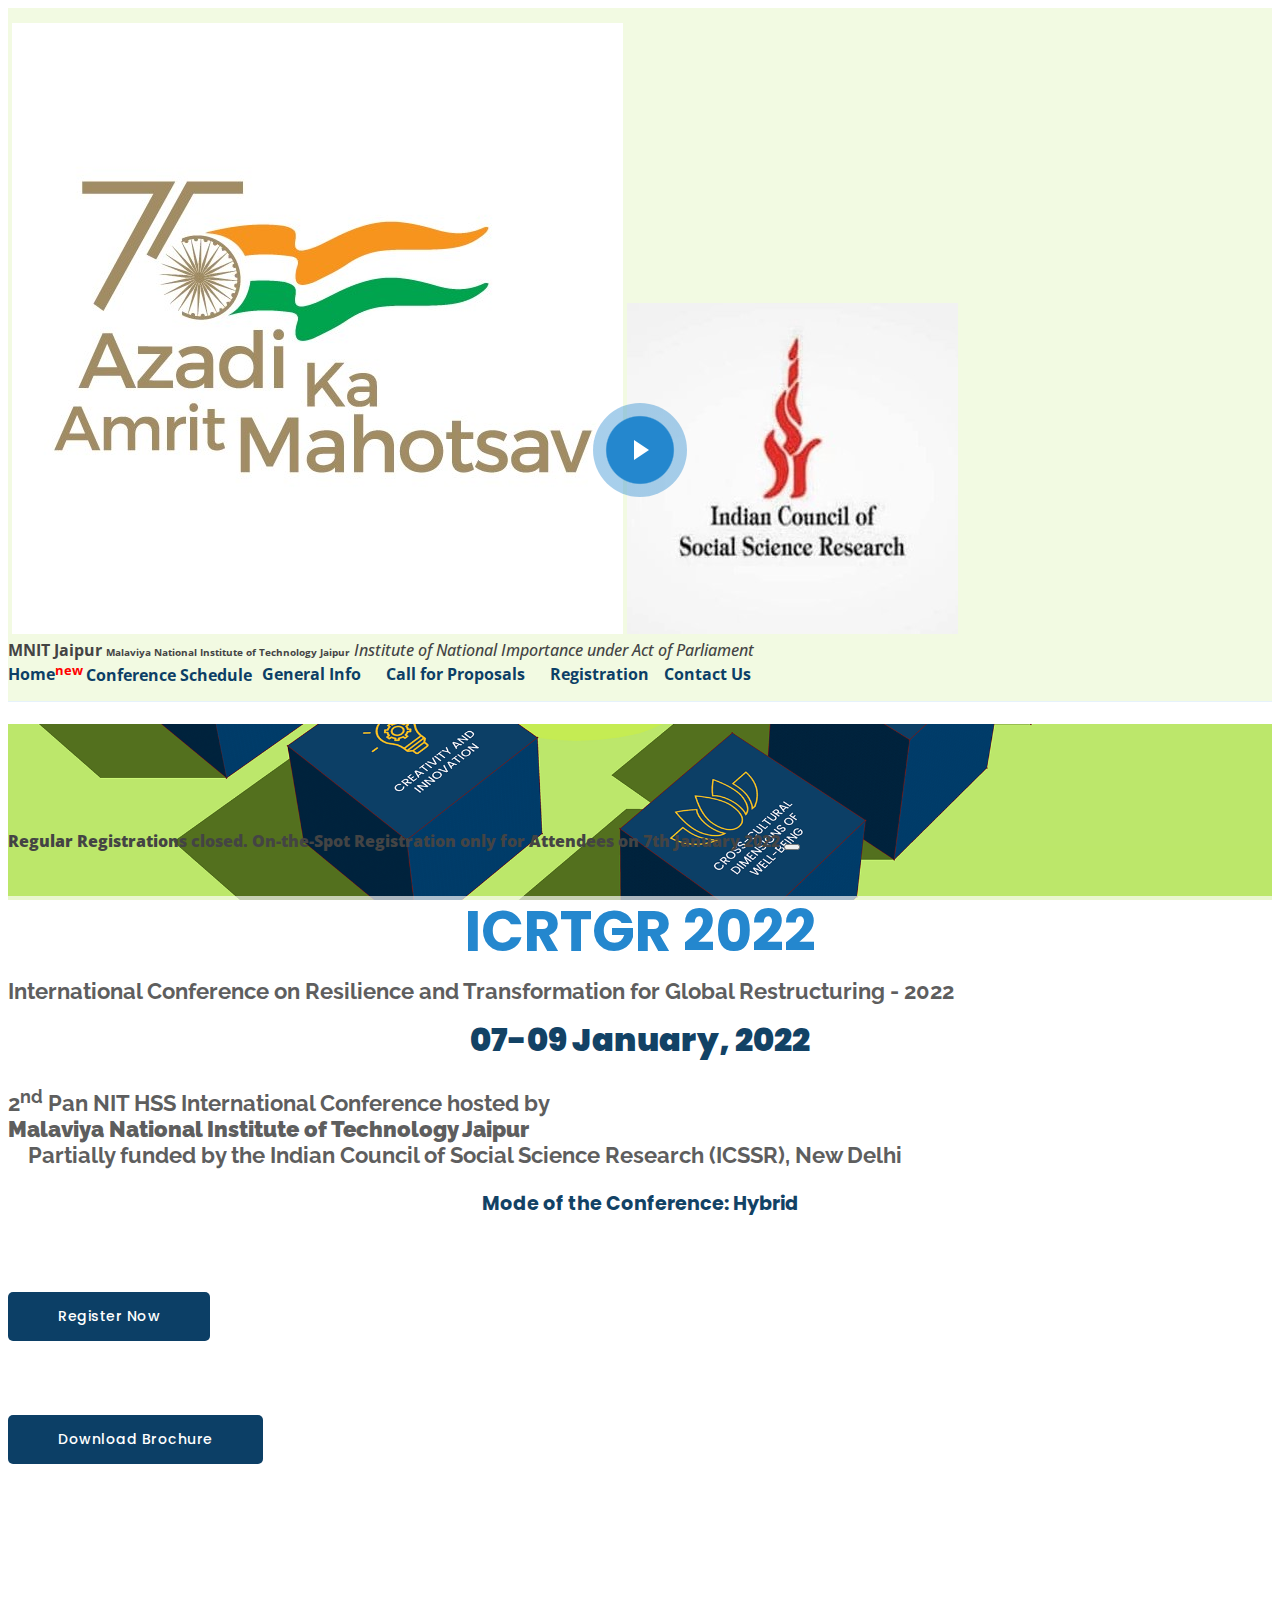
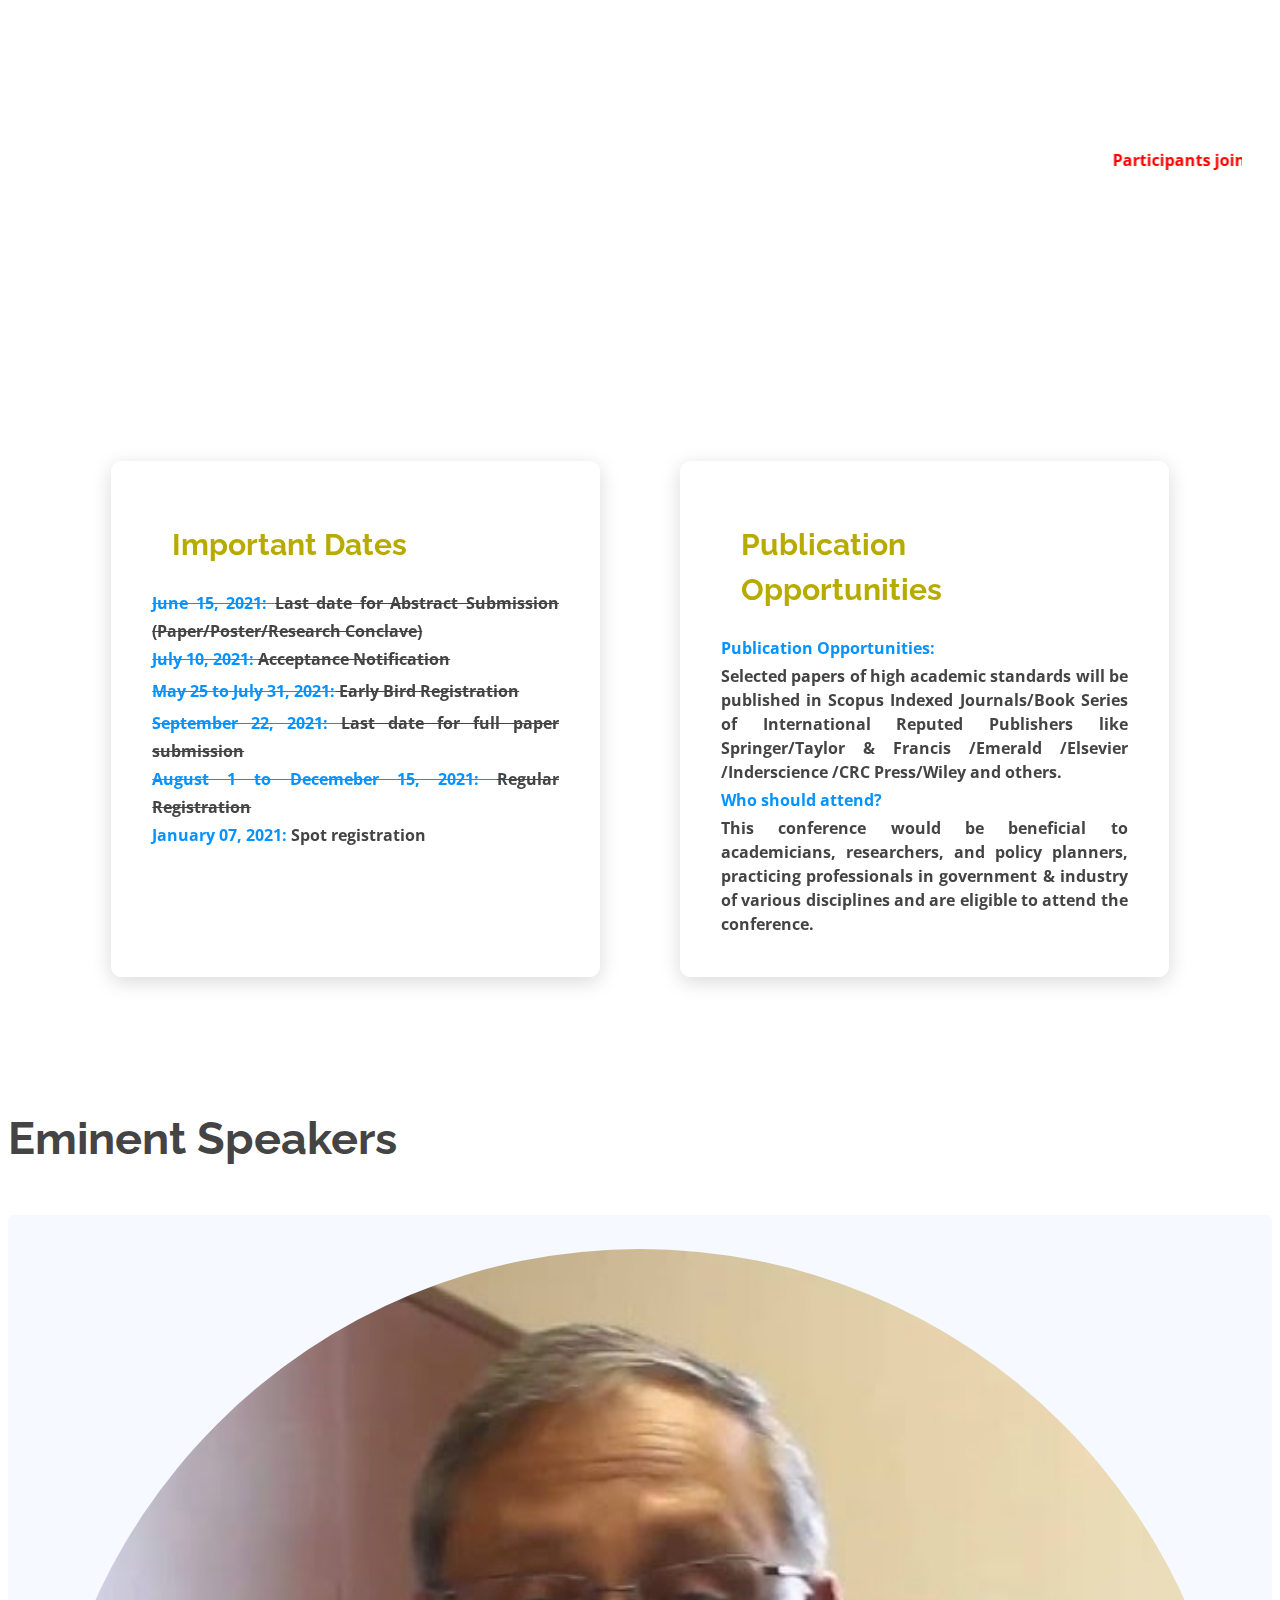
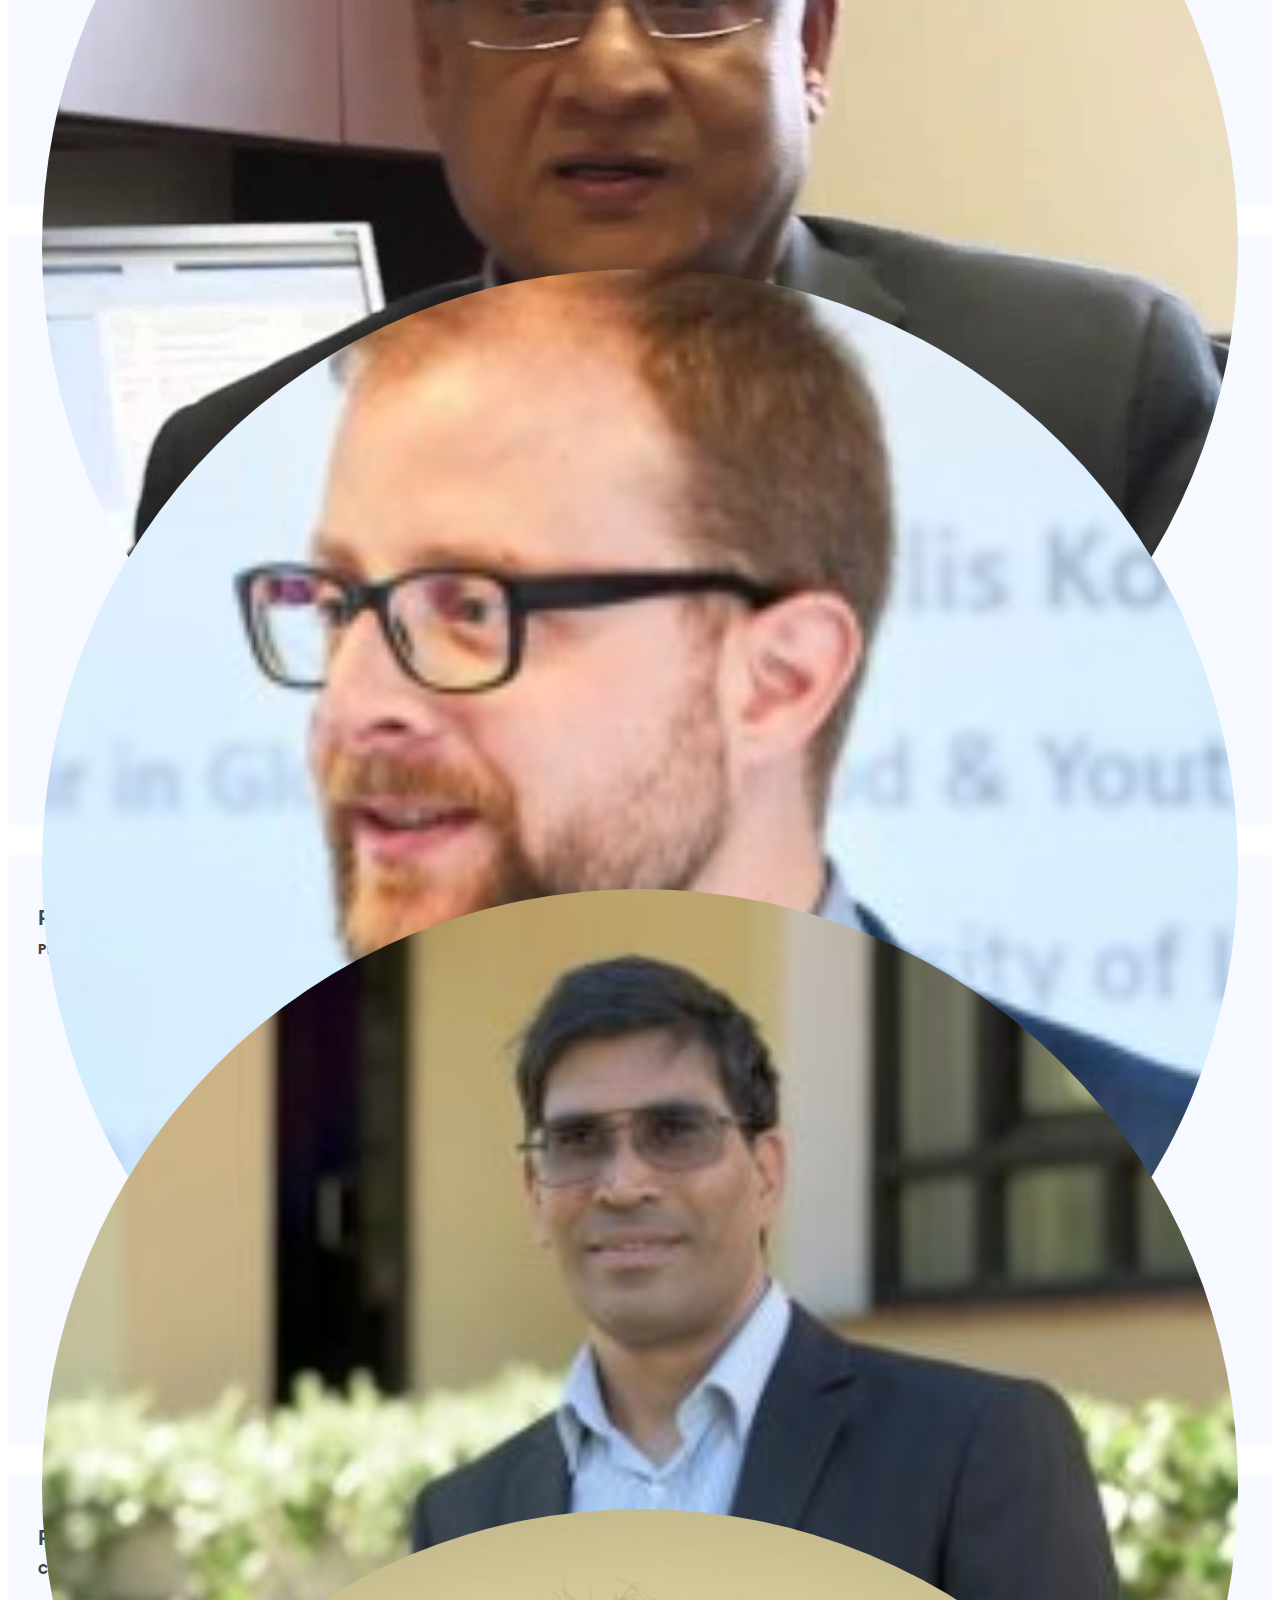
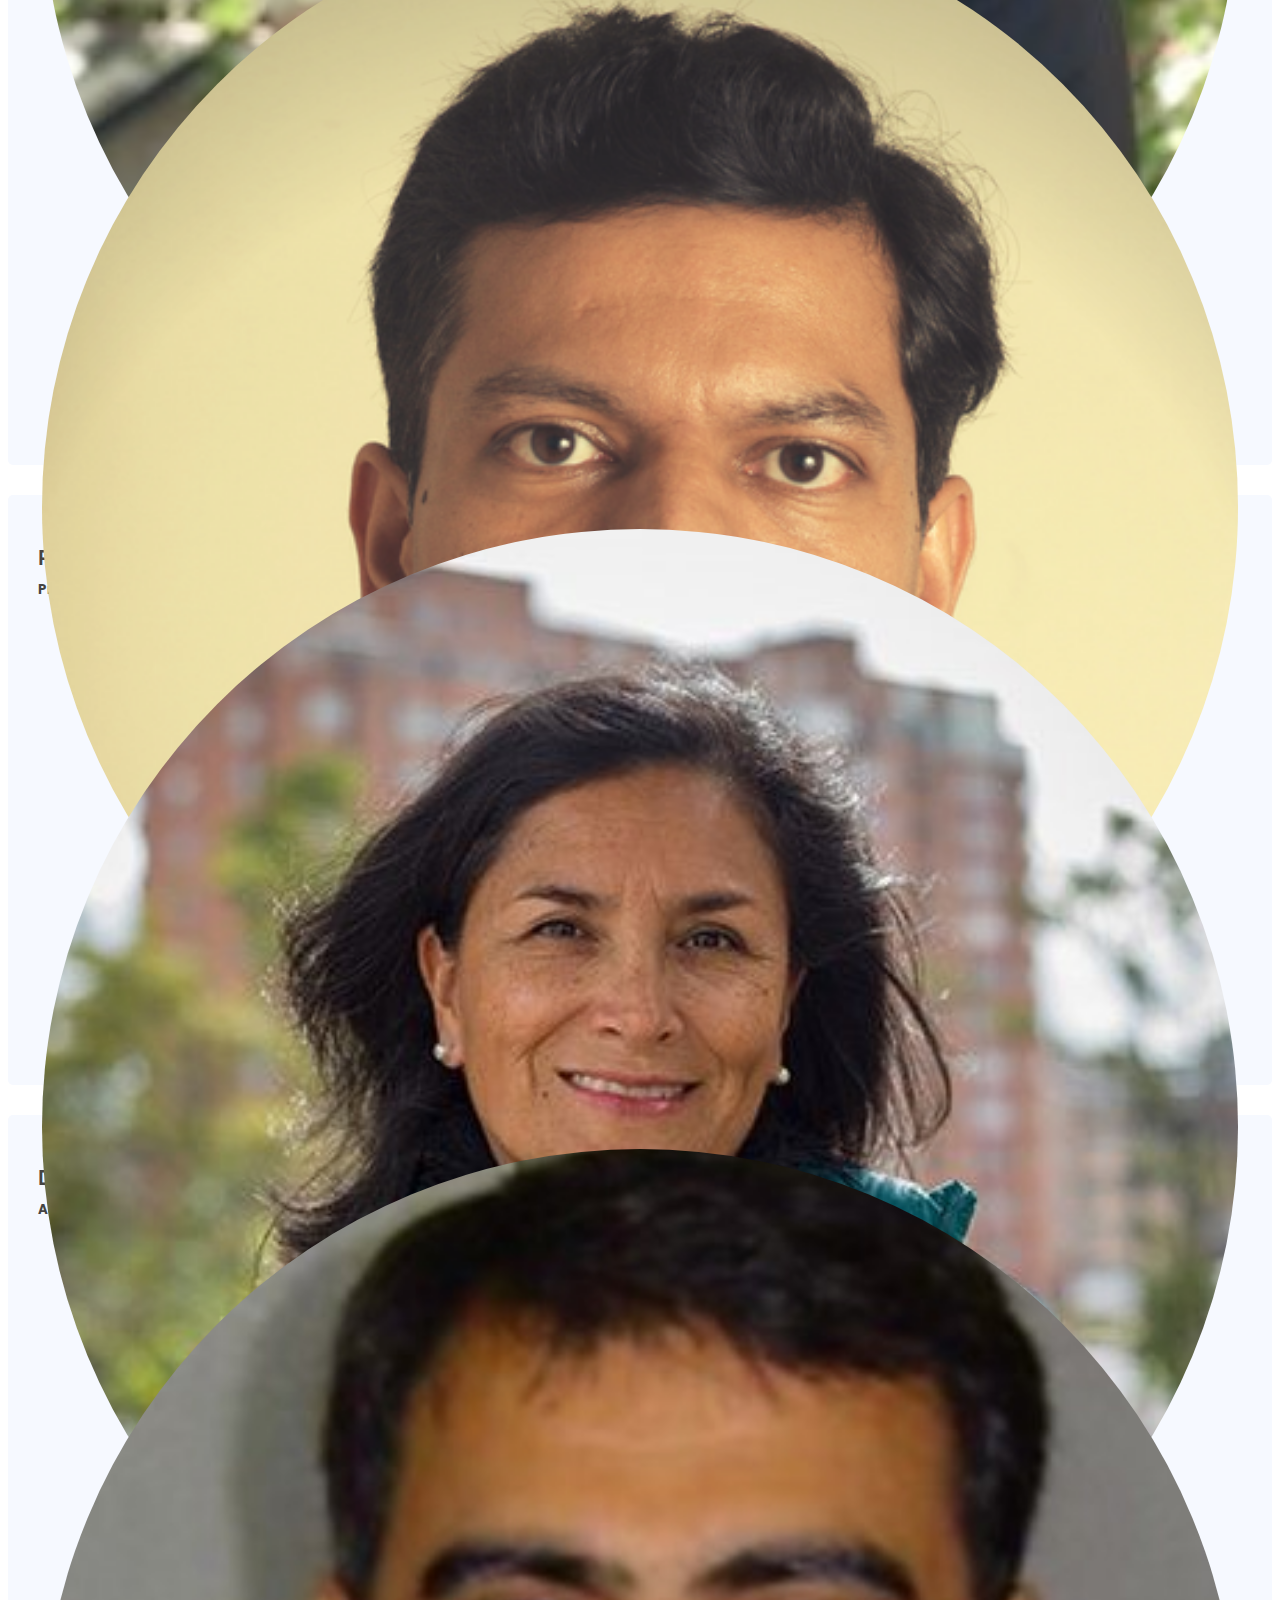
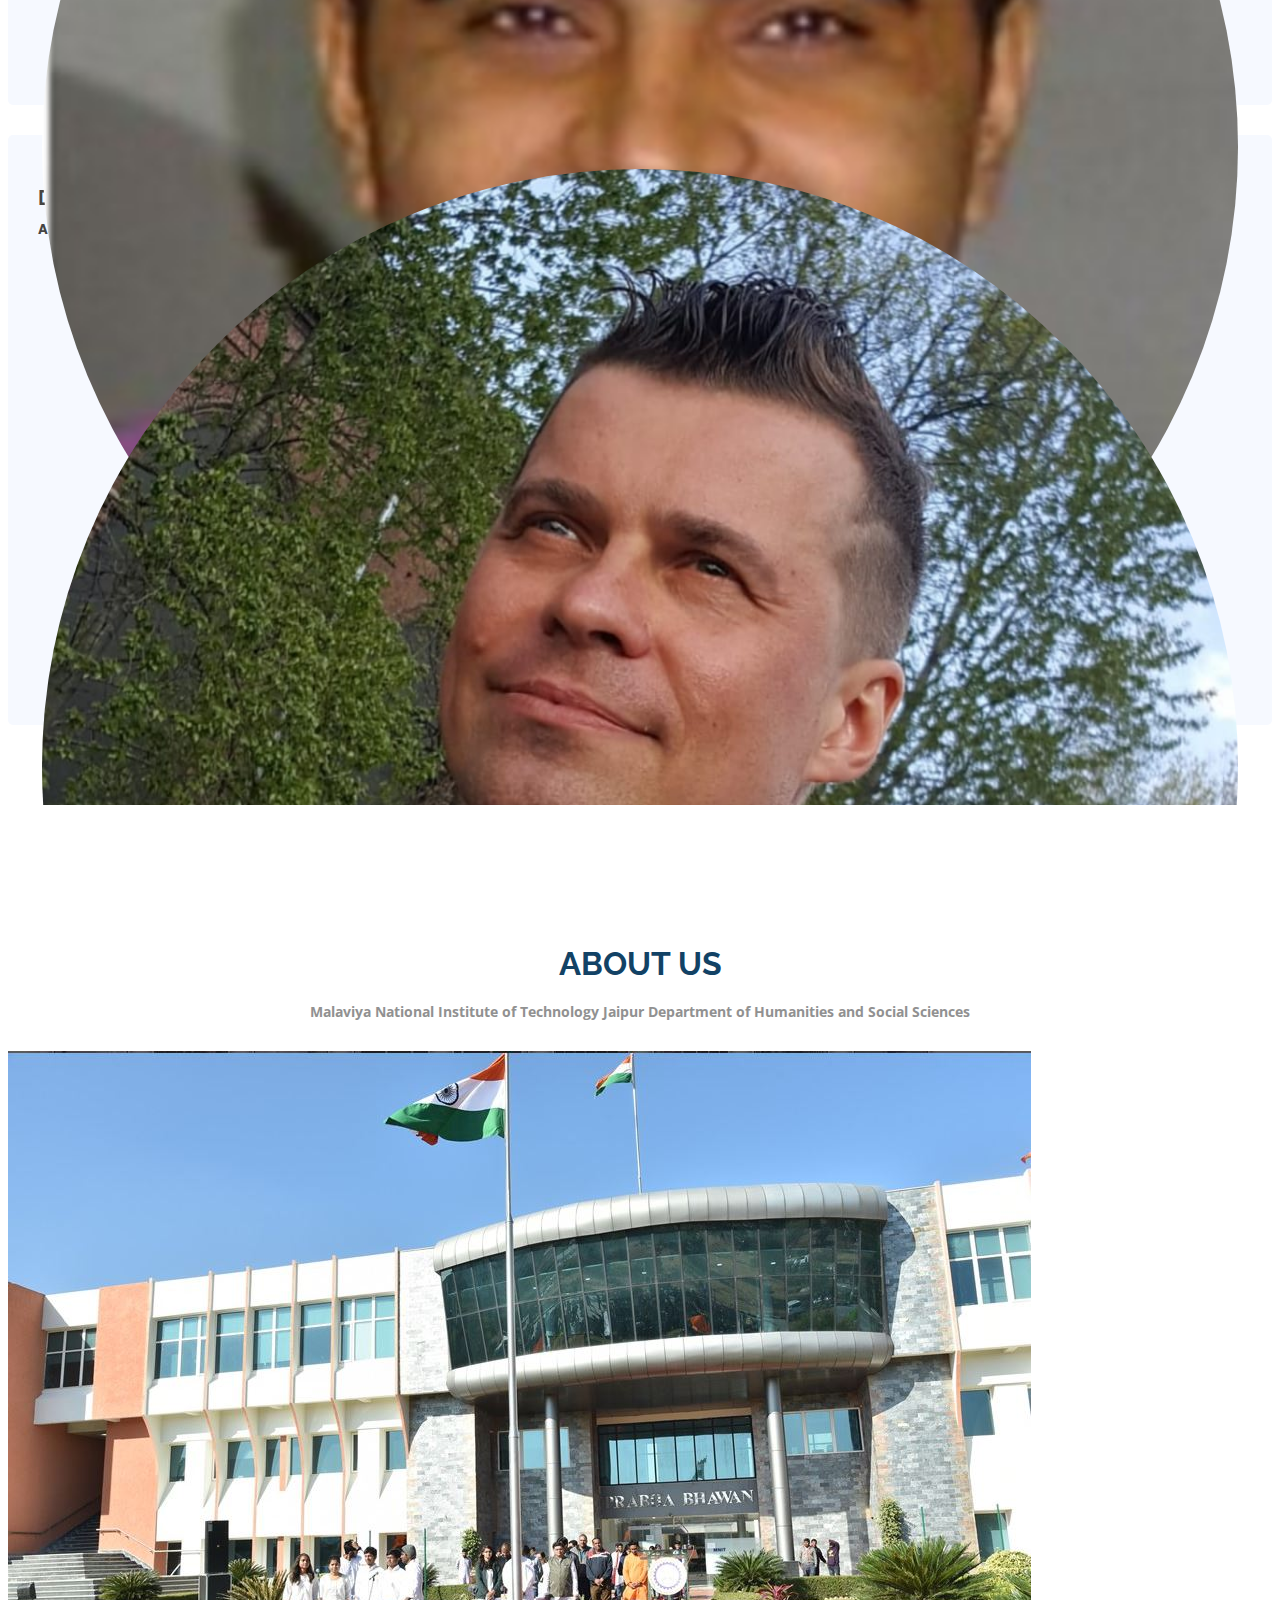
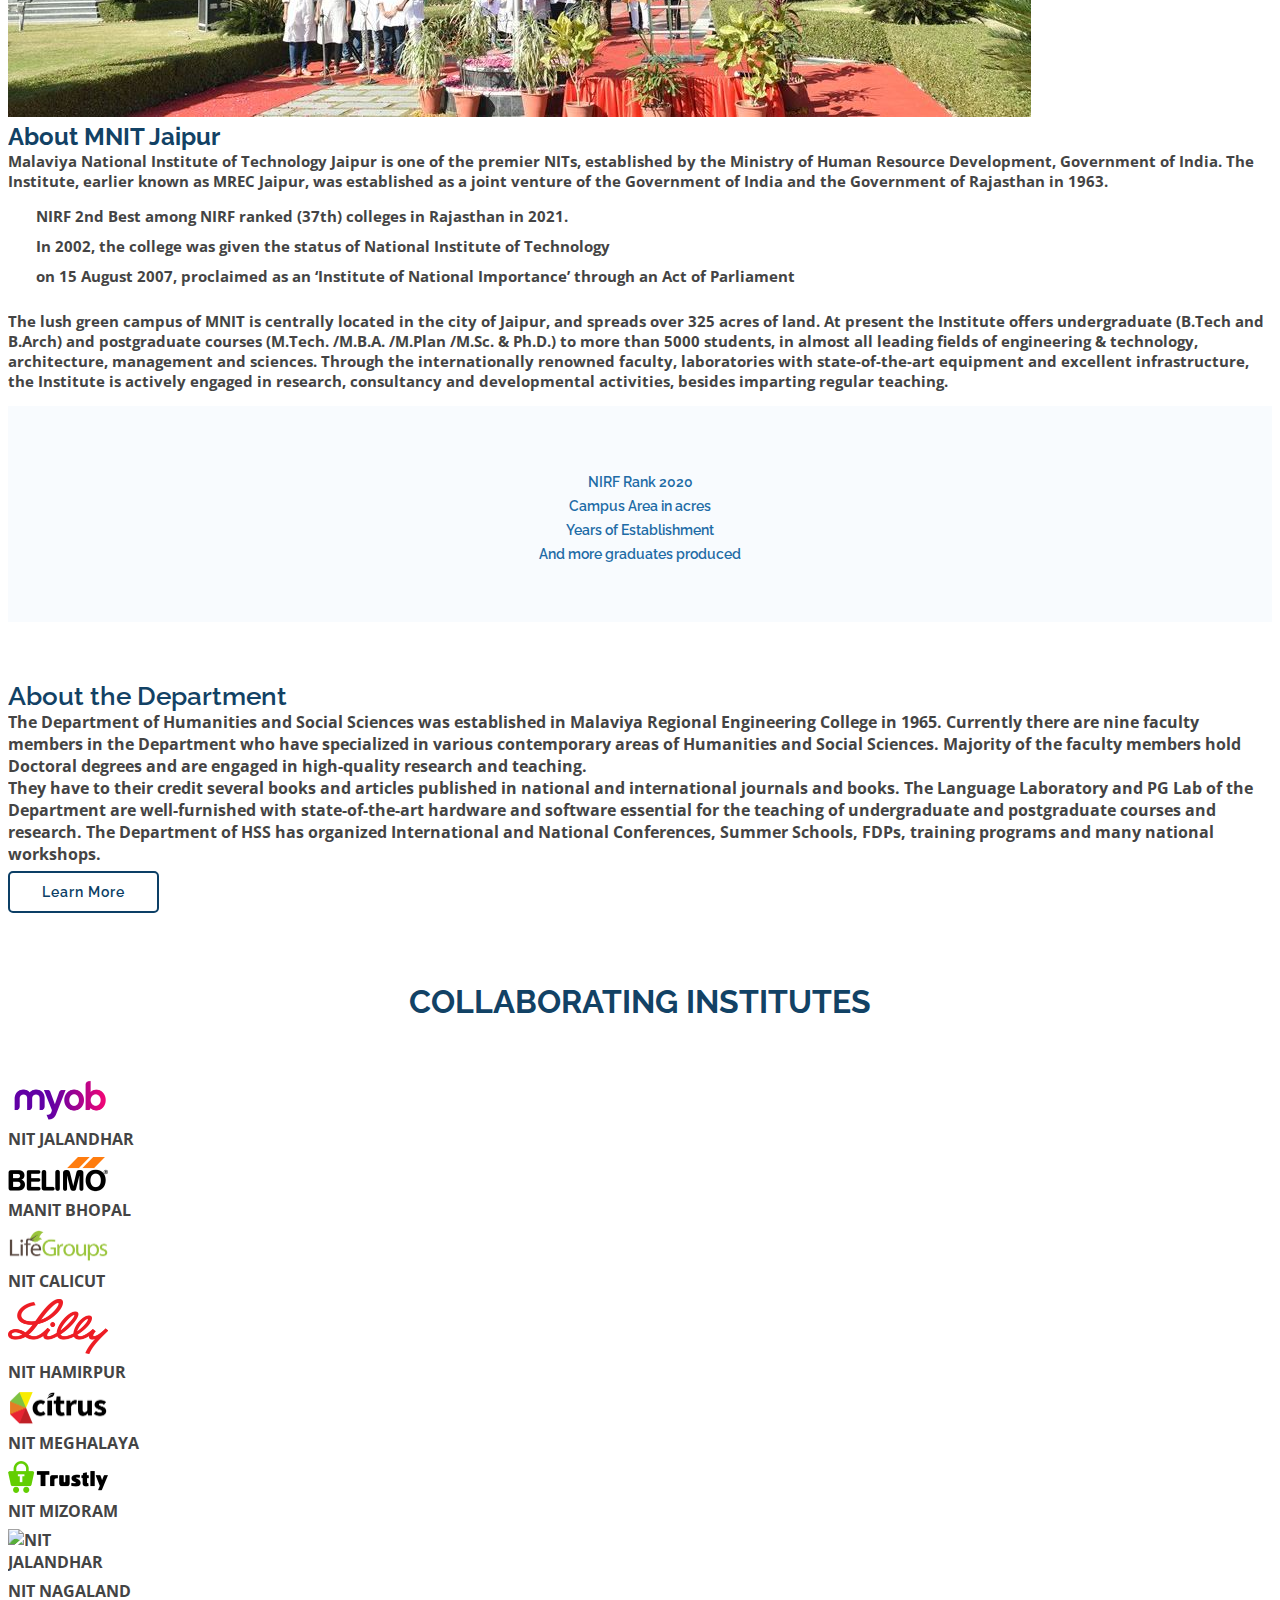
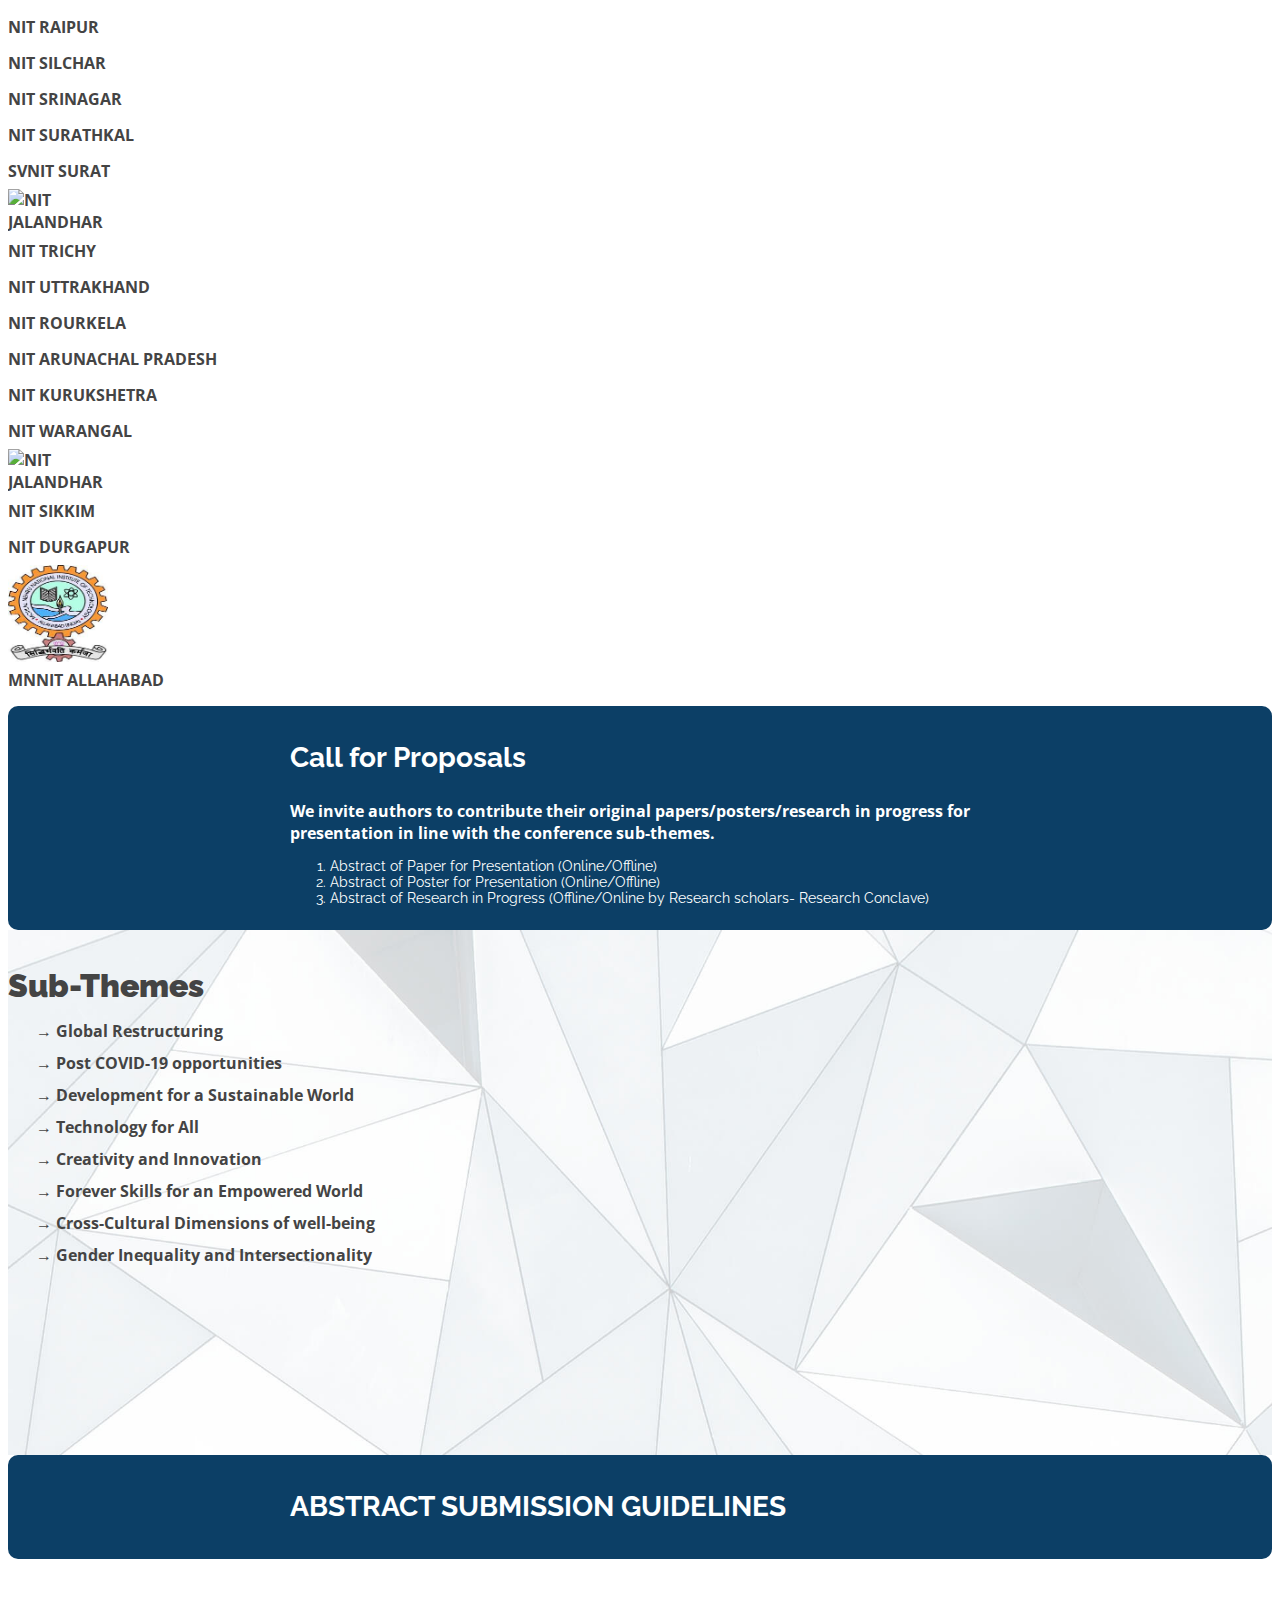
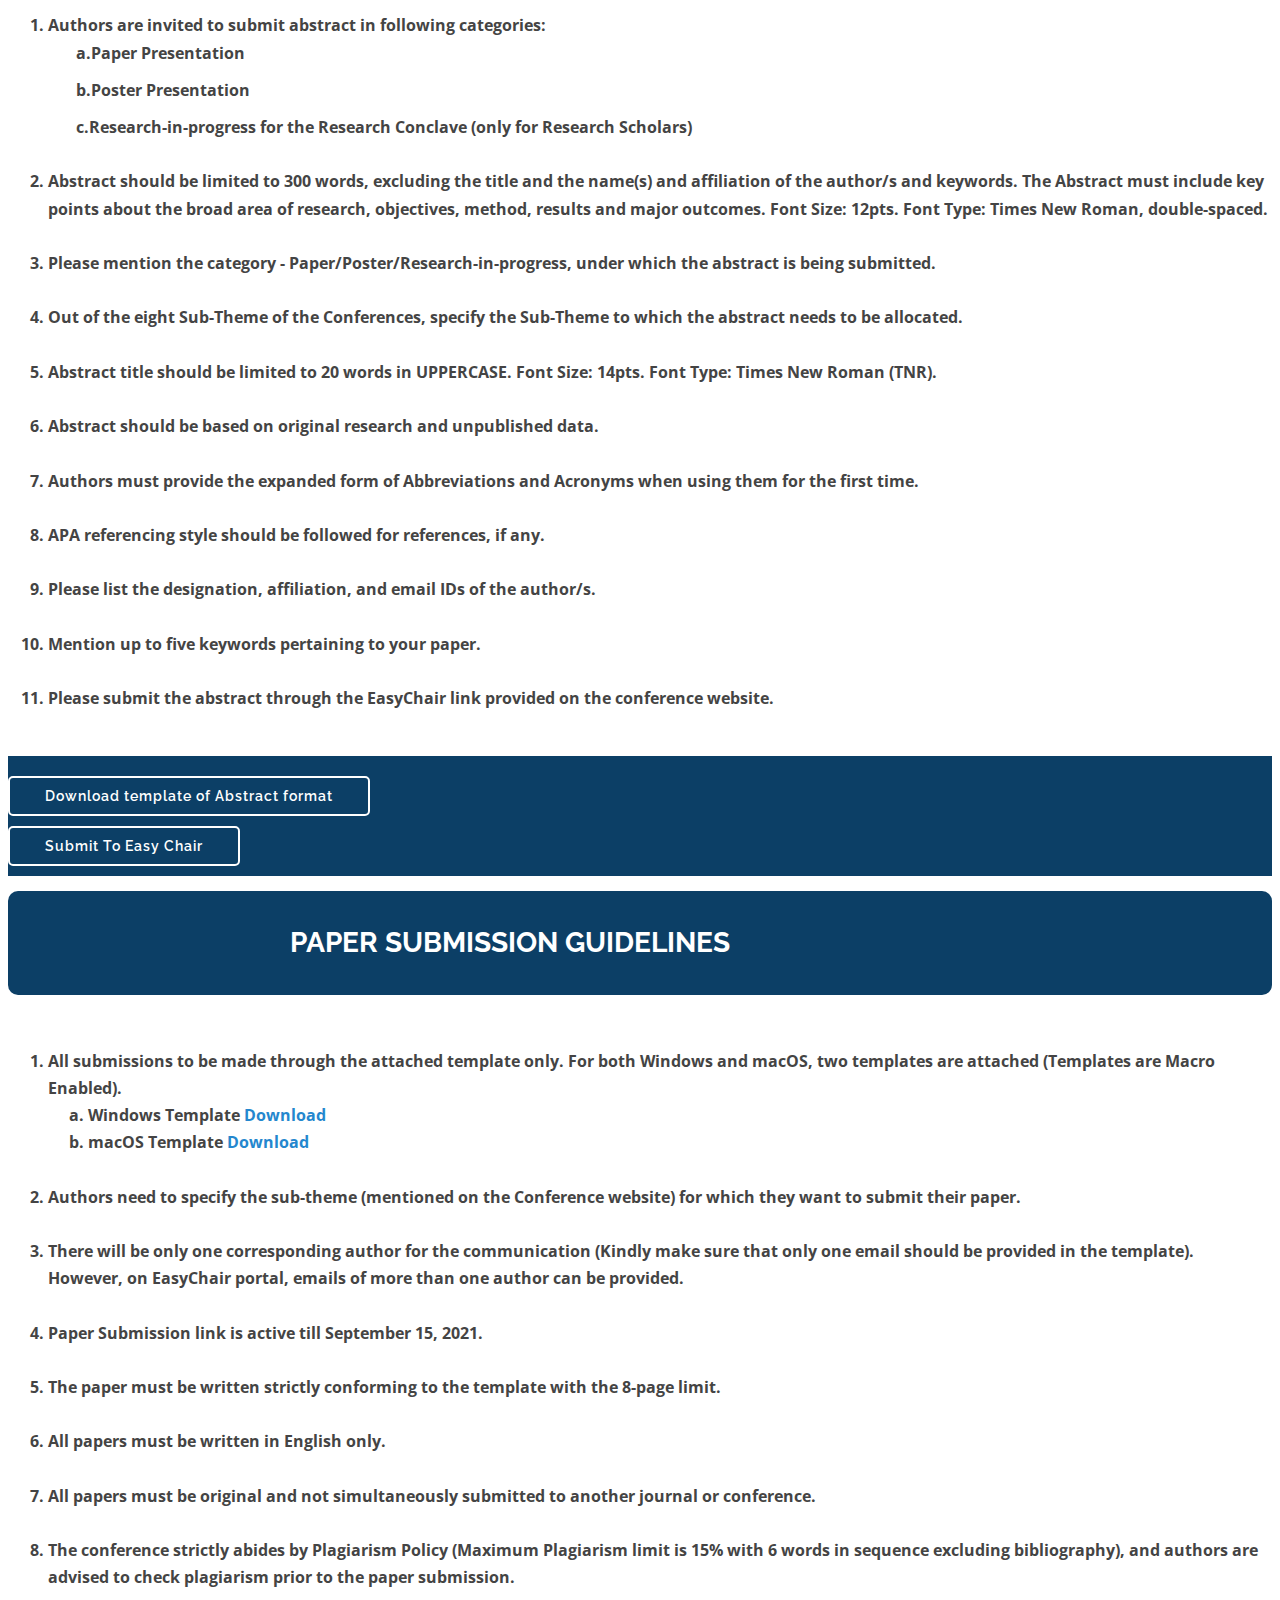
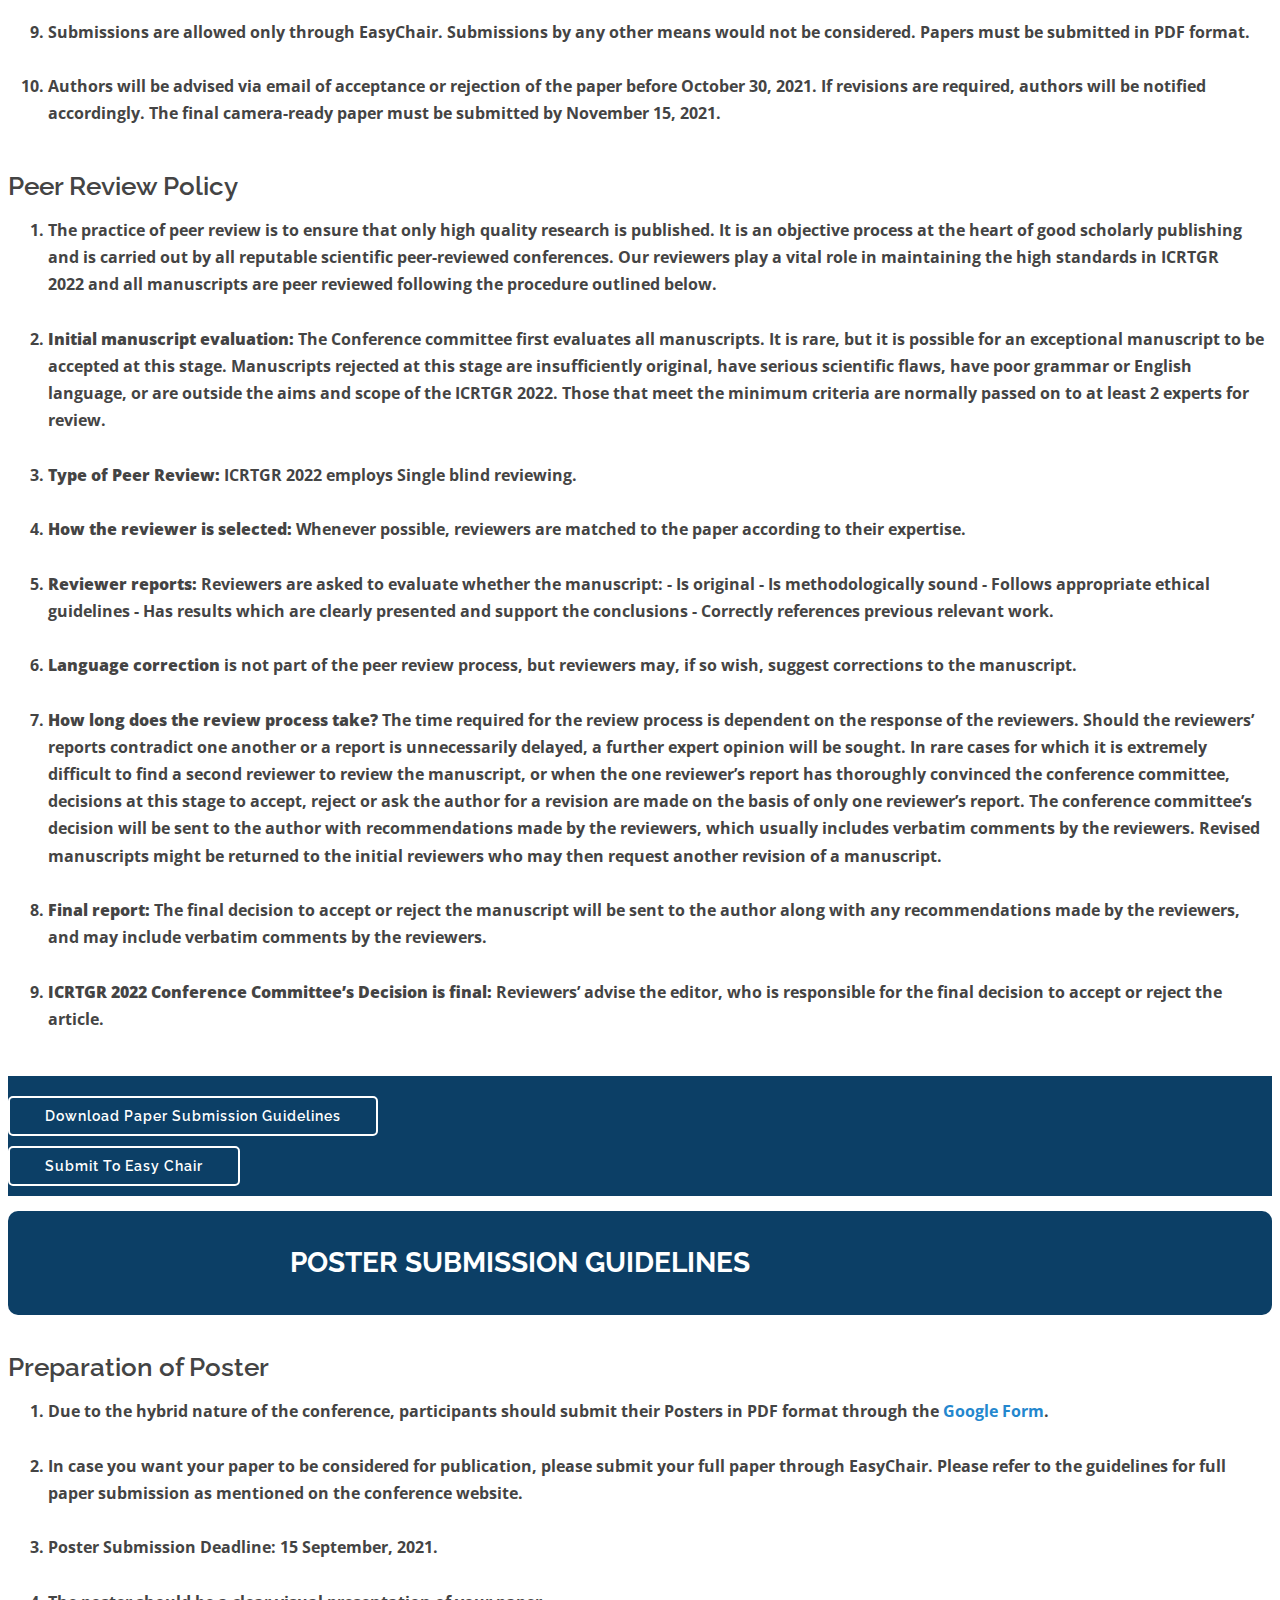
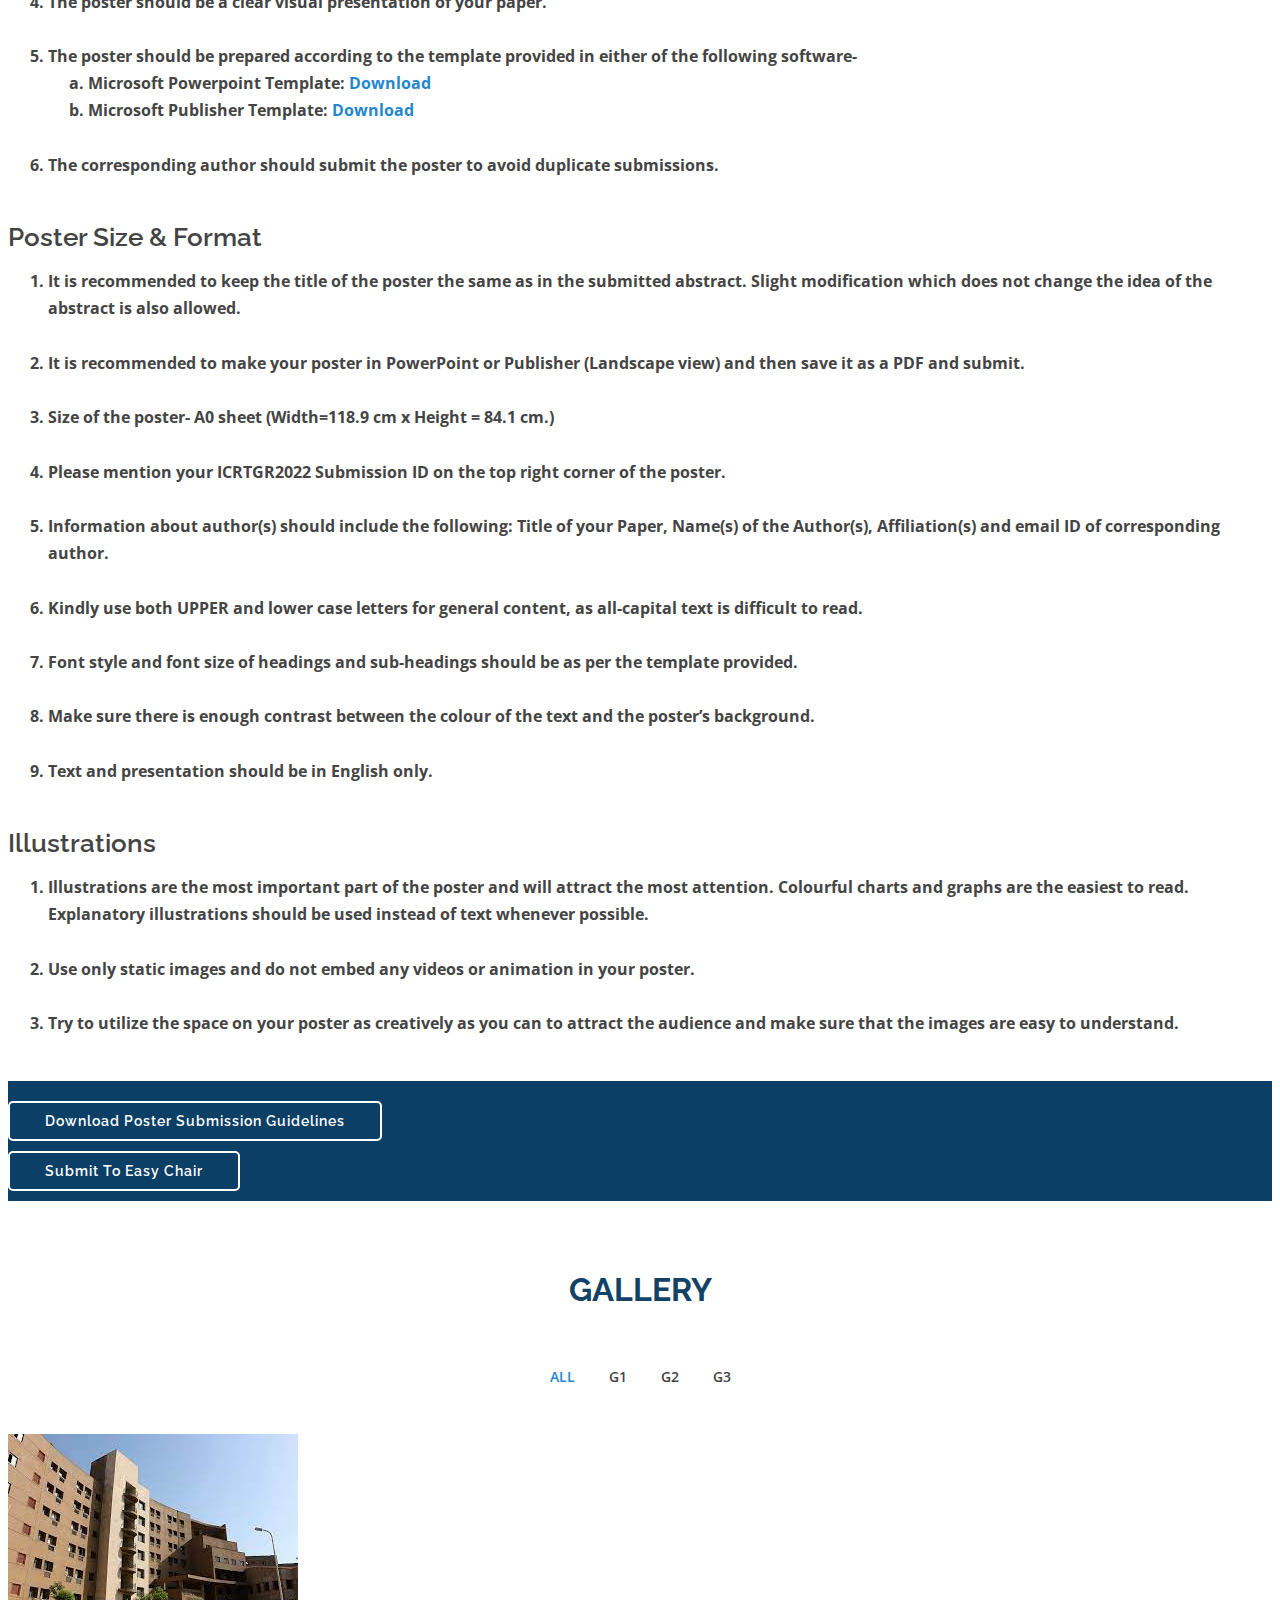
==== index.html @ 16bc503b "Update index.html" ====
<!DOCTYPE html>
<html lang="en">

<head>
  <meta charset="utf-8">
  <meta content="width=device-width, initial-scale=1.0" name="viewport">

  <title>Icrtgr 2022</title>

  <meta content="" name="description">
  <meta content="" name="keywords">

  <!-- Favicons -->
  <link href="assets/img/favicon.png" rel="icon">
  <link href="assets/img/apple-touch-icon.png" rel="apple-touch-icon">

  <!-- Google Fonts -->
  <link
    href="https://fonts.googleapis.com/css?family=Open+Sans:300,300i,400,400i,600,600i,700,700i|Raleway:300,300i,400,400i,500,500i,600,600i,700,700i|Poppins:300,300i,400,400i,500,500i,600,600i,700,700i"
    rel="stylesheet">

  <!-- Vendor CSS Files -->
  <link href="assets/vendor/aos/aos.css" rel="stylesheet">
  <link href="assets/vendor/bootstrap/css/bootstrap.min.css" rel="stylesheet">
  <link href="assets/vendor/bootstrap-icons/bootstrap-icons.css" rel="stylesheet">
  <link href="assets/vendor/boxicons/css/boxicons.min.css" rel="stylesheet">
  <link href="assets/vendor/glightbox/css/glightbox.min.css" rel="stylesheet">
  <link href="assets/vendor/remixicon/remixicon.css" rel="stylesheet">
  <link href="assets/vendor/swiper/swiper-bundle.min.css" rel="stylesheet">

  <!-- Template Main CSS File -->
  <link href="assets/css/style.css" rel="stylesheet">
  <script src="https://kit.fontawesome.com/e7ec358a61.js" crossorigin="anonymous"></script>
  <link rel="stylesheet" href="assets/css/font-awesome-animation.min.css">


</head>

<body>

  <!-- ======= Header ======= -->

  <header id="header" id="mainNavbar" class="fixed-top">
    <div class="text-center">
      <!-- <p class="lead p-0 mx-3 my-auto d-inline-block"><b>Malaviya National Institute of Technology
          Jaipur</b><i>-Institute of National Importance under Act of Parliament</i> <span
          class="d-none d-md-block d-inline-block">
        </span>
      </p> -->
    </div>
    <div class="container-fluid d-flex align-items-center justify-content-between">

      <div class="d-flex flex-row justify-content-evenly align-items-center mnit-nav">

        <a href="index.html" class="logo p1"><img src="assets/img/mnit_logo.png" alt="" class="img-fluid"
            height="90px"></a>
        <img class="topphotologo" src="assets/img/aazadi.jpg" class="testimonial-img" class="main_logo" alt="">
        <img class="topphotologo" src="assets/img/icssr.jpg" class="testimonial-img" class="main_logo" alt="">

        <p class="lead p-0 mx-1 my-auto d-inline-block">
          <span class="d-none d-lg-block d-xl-none"><b>MNIT Jaipur</b></span>
          <span class="d-lg-none d-xl-block" style="font-size: 10px;"><b>Malaviya National Institute of Technology
              Jaipur</b></span>
          <span class="d-none d-md-block d-lg-none d-xl-block d-inline-block"><i>Institute of National Importance under
              Act of Parliament</i>
          </span>
        </p>

      </div>


      <nav id="navbar" class="navbar">
        <ul>
          <li><a class="nav-link scrollto d-lg-none d-xl-block" href="#hero"><b>Home</b></a></li>
          <li><a class="nav-link scrollto d-lg-none d-xl-block" href="assets/ICRTGR 2022_Conference Schedule.pdf"
              download="ICRTGR 2022_Conference Schedule.pdf" class="btn-get-started scrollto"><b>
                <blink> <sup style="color: red;"> new </sup> </blink> Conference Schedule
              </b> </a></li>


          <li class="dropdown p-0" style="margin: 0px 10px;"><a href="#"><span><b>General Info</b></span> <i
                class="bi bi-chevron-down"></i></a>
            <ul>
              <li><a class="nav-link scrollto" href="about.html#about-conf">About ICRTGR 2022</a></li>
              <li><a class="nav-link scrollto" href="#about-video">About the Institution</a></li>
              <li><a class="nav-link scrollto" href="#collaborating">Collaborating Institutes</a></li>
              <li><a class="nav-link scrollto" href="#eminent_speakers">Eminent Speakers</a></li>
              <li><a class="nav-link scrollto" href="#important_dates">Important Dates</a></li>
              <li><a class="nav-link scrollto" href="#important_dates">Publication Opportunity</a></li>

              <!-- <li><a class="nav-link scrollto" href="#">Publication Opportunity</a></li> -->
              <li><a class="nav-link scrollto" href="#team">Organizing Committee</a></li>
              <!-- <li><a class="nav-link scrollto" href="#team">Scientific Committees</a></li> -->
              <!-- <li><a class="nav-link scrollto" href="#">Code of Conduct</a></li> -->
            </ul>
          </li>


          <li class="dropdown p-0" style="padding: 0; margin: 0px 10px;"><a href="#"><span><b>Call for
                  Proposals</b></span> <i class="bi bi-chevron-down"></i></a>
            <ul>
              <!-- <li><a class="nav-link scrollto" href="#about">Conference Themes</a></li> -->
              <li><a class="nav-link scrollto" href="#cta">Call for Proposals</a></li>
              <li><a class="nav-link scrollto " href="https://easychair.org/conferences/?conf=icrtgr2022"
                  target="_blank">Submission</a></li>
              <li><a class="nav-link scrollto" href="#abstract-sub">Abstract submission Guidelines</a></li>
              <li><a class="nav-link scrollto" href="#paper-sub">Paper submission Guidelines</a></li>
              <li><a class="nav-link scrollto" href="#poster-sub">Poster submission Guidelines</a></li>
            </ul>
          </li>
          <li class="dropdown p-0" style="margin: 0px 10px;"><a><span><b>Registration </b></span> <i
                class="bi bi-chevron-down"></i></a>
            <ul>

              <li><a class="nav-link scrollto" href="#pricing">Registration Fee</a></li>
              <li><a class="nav-link scrollto" href="#payment-info">Payment Info</a></li>
              <li><a class="nav-link scrollto"
                  href="https://docs.google.com/forms/d/1k1C45vfsgEXinxnmiHN997o6n-bikfOmdHT0Z4qjjTI/edit?ts=607fd9fb&gxids=7628"
                  target="_blank">Register Now</a></li>
            </ul>
          </li>
          <li><a class="nav-link scrollto p-0" href="#contact"><b>Contact Us</b></a></li>
        </ul>
        <i class="bi bi-list mobile-nav-toggle"></i>
      </nav><!-- .navbar -->

    </div>
  </header><!-- End Header -->

  <br>


  <!-- <div class="alert alert-warning alert-dismissible fade show" role="alert">
    <strong>Holy guacamole!</strong> You should check in on some of those fields below.
    <button type="button" class="close" data-dismiss="alert" aria-label="Close">
      <span aria-hidden="true">&times;</span>
    </button>
  </div> -->

  <!-- ======= Hero Section ======= -->
  <section id="hero" class=" align-items-center">
    <div class="container position-relative" data-aos="fade-up" data-aos-delay="100">

      <div class="container mt-1 notification">
        <div class="row display-flex flex-direction-row justify-content-center">


          <div class="alert alert-primary alert-dismissible fade show" role="alert">
            <i class="start-icon  fa fa-info-circle faa-shake animated"></i>
            <strong> <b>Regular Registrations closed. On-the-Spot Registration only for Attendees on 7th January
                2022</b>
              <button type="button" class="btn-close" data-bs-dismiss="alert" aria-label="Close"></button>
          </div>




        </div>
      </div>




      <div class="row justify-content-center">
        <div class="col-xl-7 col-lg-9 text-center">
          <!-- <span class="text-start">
            <img style="border-radius: 50%; border: 1pz solid red; width: 13%; margin:20px ;" src="assets/img/aazadi.jpg"
              class="testimonial-img" class="main_logo" alt="">
            <img style="border-radius: 50%; border: 1pz solid red; width: 13%; margin:20px ;" src="assets/img/icssr.jpg"
              class="testimonial-img" class="main_logo" alt="">
          </span> -->
          <br>
          <span class="text-start">
            <a href="https://www.youtube.com/watch?v=AIr5WEriAc0" target="_blank"><img src="assets/img/main-logo.png"
                class="testimonial-img" class="main_logo" alt=""></a>

          </span>


          <!-- <a href="html_images.asp" target="_blank">HTML Images</a>  -->
          <h1 style="color: #0c3f66;" class="main_icrtgr"> <a href="https://www.youtube.com/watch?v=AIr5WEriAc0"
              target="_blank">ICRTGR 2022</a> </h1>
          <h2>International Conference on Resilience and Transformation for Global Restructuring - 2022</h2>
          <h1 id="conf-date"><b>07-09 January, 2022</b> </h1>
          <h2>2<sup>nd</sup> Pan NIT HSS International Conference hosted by <br> <b>Malaviya National Institute of
              Technology
              Jaipur</b> </b> <br> <span style="margin:20px;">Partially funded by the Indian Council of Social Science
              Research (ICSSR), New Delhi </span> </h2>
          <h1 id="mode">Mode of the Conference: Hybrid</h1>
        </div>
        <br>

      </div>




      <div class="text-center">
        <a href="https://docs.google.com/forms/d/1k1C45vfsgEXinxnmiHN997o6n-bikfOmdHT0Z4qjjTI/edit?ts=607fd9fb&gxids=7628"
          target="_blank" class="btn-get-started scrollto">Register Now</a>
      </div>
      <br>
      <br>

      <div class="text-center mt-0">
        <a href="assets/icrtgr2022_brochure.pdf" download="Brochure" class="btn-get-started scrollto">Download
          Brochure</a>
      </div>
    </div>
  </section>

  <div style="padding: 10px; margin: 20px; color: rgb(255, 0, 0);">
    <marquee style="margin: auto;" direction="left" scrollamount="10" onmouseover="stop()"
      onmouseout="start()">
      <p>Participants joining in person should be fully vaccinated, and should adopt COVID appropriate behaviour during the Conference.</p>
      <!-- <font size="+1"><a href="http://mnit.ac.in/news/news.php?news_id=eJp3hQ%3D%3D"><span style="color:maroon;">
        Notice regarding Online Classes</span></a><img src="Images/new.gif">
     </font> -->
    </marquee>
  </div>


  <!--Important dates-->












  <div class="row icon-boxes">

    <div class="sudharo col-md-6 col-lg-3 d-flex align-items-stretch mb-5 mb-lg-0" data-aos="zoom-in"
      data-aos-delay="300">
      <div class=" icon-box">
        <img class="img_sudharo" src="assets/img/themes/confrence themes_1-01.png" alt="" class="img-fluid">
      </div>


    </div>

    <div class="sudharo col-md-6 col-lg-3 d-flex align-items-stretch mb-5 mb-lg-0" data-aos="zoom-in"
      data-aos-delay="300">
      <div class="icon-box">
        <img class="img_sudharo" src="assets/img/themes/confrence themes_1-02.png" alt="" class="img-fluid">
      </div>


    </div>

    <div class="sudharo col-md-6 col-lg-3 d-flex align-items-stretch mb-5 mb-lg-0" data-aos="zoom-in"
      data-aos-delay="300">
      <div class="icon-box">
        <img class="img_sudharo" src="assets/img/themes/confrence themes_1-03.png" alt="" class="img-fluid">
      </div>
    </div>

    <div class="sudharo col-md-6 col-lg-3 d-flex align-items-stretch mb-5 mb-lg-0" data-aos="zoom-in"
      data-aos-delay="300">
      <div class="icon-box">
        <img class="img_sudharo" src="assets/img/themes/confrence themes_1-04.png" alt="" class="img-fluid">
      </div>


    </div>

  </div>

  <div class="row icon-boxes">

    <div class="sudharo col-md-6 col-lg-3 d-flex align-items-stretch mb-5 mb-lg-0" data-aos="zoom-in"
      data-aos-delay="300">
      <div class="icon-box">
        <img class="img_sudharo" src="assets/img/themes/confrence themes_1-05.png" alt="" class="img-fluid">
      </div>


    </div>

    <div class="sudharo col-md-6 col-lg-3 d-flex align-items-stretch mb-5 mb-lg-0" data-aos="zoom-in"
      data-aos-delay="300">
      <div class="icon-box">
        <img class="img_sudharo" src="assets/img/themes/confrence themes_1-06.png" alt="" class="img-fluid">
      </div>


    </div>

    <div class="sudharo col-md-6 col-lg-3 d-flex align-items-stretch mb-5 mb-lg-0" data-aos="zoom-in"
      data-aos-delay="300">
      <div class="icon-box">
        <img class="img_sudharo" src="assets/img/themes/confrence themes_1-07.png" alt="" class="img-fluid">
      </div>


    </div>

    <div class="sudharo col-md-6 col-lg-3 d-flex align-items-stretch mb-5 mb-lg-0" data-aos="zoom-in"
      data-aos-delay="300">
      <div class="icon-box">
        <img class="img_sudharo" src="assets/img/themes/confrence themes_1-08.png" alt="" class="img-fluid">
      </div>


    </div>

  </div>









  <section id="important_dates">

    <div class="impd">




      <div class="impcont">

        <div class="impdts">

          <h1> Important Dates </h1>

          <p>
            <span style="color: #0793ff; line-height: 2;"> <s> June 15, 2021: </span> Last date for Abstract Submission
            (Paper/Poster/Research Conclave) </s> <br>
            <span style="color: #0793ff; line-height: 2;"> <s> July 10, 2021: </span> Acceptance Notification </s> <br>
            <span style="color: #0793ff; line-height: 2;"> <s> May 25 to July 31, 2021:</span> Early Bird Registration
            </s> <br>
            <span style="color: #0793ff; line-height: 2;"> <s> September 22, 2021: </span> Last date for full paper
            submission </s> <br>
            <span style="color: #0793ff; line-height: 2;"> <s> August 1 to Decemeber 15, 2021: </span> Regular
            Registration </s> <br>
            <span style="color: #0793ff; line-height: 2;"> January 07, 2021: </span> Spot registration<br>
          </p>
        </div>


        <div class="impdts">

          <h1> Publication Opportunities </h1>
          <p>
            <span style="color: #0793ff; line-height: 2;"> Publication Opportunities:</span> <br> Selected papers of
            high academic standards will be published in Scopus
            Indexed Journals/Book Series of International Reputed Publishers like Springer/Taylor &
            Francis /Emerald /Elsevier /Inderscience /CRC Press/Wiley and others.<br>
            <span style="color: #0793ff; line-height: 2;"> Who should attend?</span> <br>
            This conference would be beneficial to academicians, researchers, and policy planners, practicing
            professionals in government & industry of various disciplines and are eligible to attend the conference.

          </p>
        </div>
      </div>
    </div>
  </section>





  <section id="eminent_speakers" class="section-team">
    <div class="container">
      <!-- Start Header Section -->
      <div class="row justify-content-center text-center">
        <div class="col-md-8 col-lg-6">
          <div class="header-section">

            <h2 class="title">Eminent Speakers</h2>
          </div>
        </div>
      </div>
      <!-- / End Header Section -->
      <div class="row">


        <div class="col-sm-6 col-lg-4 col-xl-3">
          <div class="single-person">
            <div class="person-image">
              <img src="assets/img/TeamImage/Prof Jang Singh.jpg" alt="">

            </div>
            <div class="person-info">
              <h3 class="full-name" style="font-size: 20px;font-weight: bold;">Prof. Jang Singh</h3>
              <p class="person-info full-name" style="font-size: smaller;">
                Professor Emeritus, Management Odette School of Business, University of Windsor, Canada
              </p>
            </div>
          </div>
        </div>

        <!-- Start Single Person -->
        <div class="col-sm-6 col-lg-4 col-xl-3">
          <div class="single-person">
            <div class="person-image">
              <img src="assets/img/TeamImage/Professor Michalis Kontopodis.jpg" alt="">

            </div>
            <div class="person-info">
              <h3 class="full-name" style="font-size: 20px;font-weight: bold;">Prof. Michalis Kontopodis</h3>

            </div>
            <p class="person-info full-name" style="font-size: smaller;">
              Chair in Global Childhood and Youth Studies, School of Education, University of Leeds, UK
            </p>

          </div>
        </div>
        <!-- / End Single Person -->

        <div class="col-sm-6 col-lg-4 col-xl-3">
          <div class="single-person">
            <div class="person-image">
              <img src="assets/img/TeamImage/Professor Israr Qureshi.jpg" alt="">

            </div>
            <div class="person-info">
              <h3 class="full-name" style="font-size: 20px;font-weight: bold;">Prof. Israr Qureshi</h3>

            </div>
            <p class="person-info full-name" style="font-size: smaller;">
              Professor of Social Entrepreneurship and ICT for Development, College of Business & Economics, Australian
              National University, Australia
            </p>
          </div>
        </div>

        <div class="col-sm-6 col-lg-4 col-xl-3">
          <div class="single-person">
            <div class="person-image">
              <img src="assets/img/TeamImage/Dr. Vidy Potdar.png" alt="">

            </div>
            <div class="person-info">
              <h3 class="full-name" style="font-size: 20px;font-weight: bold;">Dr. Vidy Potdar</h3>

            </div>
            <p class="person-info full-name" style="font-size: smaller;">
              Associate Professor & Director, Blockchain R&D Lab, Curtin University, Perth, Australia.
            </p>
          </div>
        </div>


        <div class="col-sm-6 col-lg-4 col-xl-3">
          <div class="single-person">
            <div class="person-image">
              <img src="assets/img/TeamImage/Dr. Doris_Santos.jpg" alt="">

            </div>
            <div class="person-info">
              <h3 class="full-name" style="font-size: 20px;font-weight: bold;">Dr. Doris Santos</h3>

            </div>
            <p class="person-info full-name" style="font-size: smaller;">
              Associate Professor, Faculty of Humanities – Institute of Research in Education, Universidad Nacional de
              Colombia, Bogotá, Colombia
            </p>
          </div>
        </div>


        <!-- Start Single Person -->

        <!-- / End Single Person -->
        <!-- Start Single Person -->


        <div class="col-sm-6 col-lg-4 col-xl-3">
          <div class="single-person">
            <div class="person-image">
              <img src="assets/img/TeamImage/Dr Anil Kumar.jpg" alt="">

            </div>
            <div class="person-info">
              <h3 class="full-name" style="font-size: 20px;font-weight: bold;">Dr. Anil Kumar</h3>

            </div>
            <p class="person-info full-name" style="font-size: smaller;">
              Associate Professor in Operations, Supply Chain & Business Analytics, London Metropolitan University
              Kedleston, England, United Kingdom
            </p>
          </div>
        </div>

        <!-- / End Single Person -->
        <!-- Start Single Person -->



        <div class="col-sm-6 col-lg-4 col-xl-3">
          <div class="single-person">
            <div class="person-image">
              <img src="assets/img/TeamImage/maxim.jpeg" alt="">

            </div>
            <div class="person-info">
              <h3 class="full-name" style="font-size: 20px;font-weight: bold;">Dr. Maxim Demchenko</h3>

            </div>
            <p class="person-info full-name" style="font-size: smaller;">
              Associate Professor, Ph.D. in Cultural Studies (field: Indian Studies),

              Moscow State Linguistic University,

              Moscow, Russia
            </p>
          </div>
        </div>

        <!-- / End Single Person -->
      </div>
    </div>
  </section>







  <main id="main">

    <!-- ======= About Video Section ======= -->
    <section id="about-video" class="abt_sec about-video">
      <div class="container" data-aos="fade-up">
        <div class="section-title">
          <h2>About Us</h2>
          <p>Malaviya National Institute of Technology Jaipur
            Department of Humanities and Social Sciences

          </p>
        </div>

        <div class="row">

          <div class="col-lg-6 video-box align-self-baseline" data-aos="fade-right" data-aos-delay="100">
            <img src="assets/img/prabha_bhawan.JPG" class="img-fluid" alt="">
            <a href="https://youtu.be/mfK8Abn8TLs" class="glightbox play-btn mb-4" data-vbtype="video"
              data-autoplay="true"></a>
          </div>

          <div class="col-lg-6 pt-3 pt-lg-0 content" data-aos="fade-left" data-aos-delay="100">
            <h3>About MNIT Jaipur</h3>
            <p class="fst-italic">
              Malaviya National Institute of Technology Jaipur is one of the premier NITs, established by the Ministry
              of Human Resource Development, Government of India. The Institute, earlier known as MREC Jaipur, was
              established as a joint venture of the Government of India and the Government of Rajasthan in 1963.
            </p>
            <ul>
              <li><i class="bx bx-check-double"></i> NIRF
                2nd Best among NIRF ranked (37th) colleges in Rajasthan in 2021.</li>
              <li><i class="bx bx-check-double"></i>
                In 2002, the college was given the status of National Institute of Technology</li>
              <li><i class="bx bx-check-double"></i> on 15 August 2007, proclaimed as an ‘Institute of National
                Importance’ through an Act of Parliament</li>
              <!-- <li><i class="bx bx-check-double"></i> Ullamco laboris nisi ut aliquip ex ea commodo consequat. Duis aute
                irure dolor in reprehenderit in voluptate trideta storacalaperda mastiro dolore eu fugiat nulla
                pariatur.</li> -->
            </ul>
            <p>
              The lush green campus of MNIT is centrally located in the city of Jaipur, and spreads over 325 acres of
              land. At present the Institute offers undergraduate (B.Tech and B.Arch) and postgraduate courses (M.Tech.
              /M.B.A. /M.Plan /M.Sc. & Ph.D.) to more than 5000 students, in almost all leading fields of engineering &
              technology, architecture, management and sciences. Through the internationally renowned faculty,
              laboratories with state-of-the-art equipment and excellent infrastructure, the Institute is actively
              engaged in research, consultancy and developmental activities, besides imparting regular teaching.
            </p>
          </div>

        </div>

      </div>
    </section><!-- End About Video Section -->
    <!-- ======= Counts Section ======= -->
    <section id="counts" class="counts section-bg">
      <div class="container">

        <div class="row justify-content-end">

          <div class="col-lg-3 col-md-5 col-6 d-md-flex align-items-md-stretch">
            <div class="count-box">
              <span data-purecounter-start="0" data-purecounter-end="37" data-purecounter-duration="12"
                class="purecounter"></span>
              <p>NIRF Rank 2020</p>
            </div>
          </div>

          <div class="col-lg-3 col-md-5 col-6 d-md-flex align-items-md-stretch">
            <div class="count-box">
              <span data-purecounter-start="300" data-purecounter-end="325" data-purecounter-duration="10"
                class="purecounter"></span>
              <p>Campus Area in acres</p>
            </div>
          </div>

          <div class="col-lg-3 col-md-5 col-6 d-md-flex align-items-md-stretch">
            <div class="count-box">
              <span data-purecounter-start="0" data-purecounter-end="57" data-purecounter-duration="12"
                class="purecounter"></span>
              <p>Years of Establishment</p>
            </div>
          </div>

          <div class="col-lg-3 col-md-5 col-6 d-md-flex align-items-md-stretch">
            <div class="count-box">
              <span data-purecounter-start="11889" data-purecounter-end="12000" data-purecounter-duration="2"
                class="purecounter"></span>
              <p>And more graduates produced</p>
            </div>
          </div>

        </div>

      </div>
    </section><!-- End Counts Section -->
    <!-- ======= About Section ======= -->
    <br>
    <br>
    <section id="about" class="about">
      <div class="container" data-aos="fade-up">



        <div class="row content">
          <div class="col-lg-6">
            <h3 class="new_color">About the Department</h3>
            <p>
              The Department of Humanities and Social Sciences was established in Malaviya Regional Engineering College
              in 1965. Currently there are nine faculty members in the Department who have specialized in various
              contemporary areas of Humanities and Social Sciences.
              Majority of the faculty members hold Doctoral degrees and are engaged in high-quality research and
              teaching.
            </p>
            <!-- <ul>
              <li><i class="ri-check-double-line"></i> Ullamco laboris nisi ut aliquip ex ea commodo consequat</li>
              <li><i class="ri-check-double-line"></i> Duis aute irure dolor in reprehenderit in voluptate velit</li>
              <li><i class="ri-check-double-line"></i> Ullamco laboris nisi ut aliquip ex ea commodo consequat</li>
            </ul> -->
          </div>
          <div class="col-lg-6 pt-4 pt-lg-0">
            <p>
              They have to their credit several books and articles published in national and international journals and
              books. The Language Laboratory and PG Lab of the Department are well-furnished with state-of-the-art
              hardware and software essential for the teaching of undergraduate and postgraduate courses and research.
              The Department of HSS has organized International and National Conferences, Summer Schools, FDPs, training
              programs and many national workshops.


            </p>
            <a href="about.html" class="btn-learn-more">Learn More</a>
          </div>
        </div>

      </div>
    </section><!-- End About Section -->





    <!-- ======= Clients Section ======= -->
    <section id="collaborating" id="clients" class="nit_logo" class="clients section-bg">
      <div class="container">
        <div class="section-title">
          <h2>Collaborating Institutes</h2>

        </div>

        <div class="row">

          <div class="clg_logo col-lg-2 col-md-4 col-6 d-flex align-items-center justify-content-center"
            data-aos="zoom-in">
            <img src="assets/img/clients/client-1.png" class="img-fluid" title="NIT JALANDHAR">
            <p>NIT JALANDHAR</p>
          </div>

          <div class="clg_logo col-lg-2 col-md-4 col-6 d-flex align-items-center justify-content-center"
            data-aos="zoom-in">
            <img src="assets/img/clients/client-2.png" class="img-fluid" alt="">
            <p>MANIT BHOPAL</p>
          </div>

          <div class="clg_logo col-lg-2 col-md-4 col-6 d-flex align-items-center justify-content-center"
            data-aos="zoom-in">
            <img src="assets/img/clients/client-3.png" class="img-fluid" alt="">
            <p>NIT CALICUT</p>
          </div>

          <div class="clg_logo col-lg-2 col-md-4 col-6 d-flex align-items-center justify-content-center"
            data-aos="zoom-in">
            <img src="assets/img/clients/client-4.png" class="img-fluid" alt="">
            <p>NIT HAMIRPUR</p>
          </div>

          <div class="clg_logo col-lg-2 col-md-4 col-6 d-flex align-items-center justify-content-center"
            data-aos="zoom-in">
            <img src="assets/img/clients/client-5.png" class="img-fluid" alt="">
            <p>NIT MEGHALAYA</p>
          </div>



          <div class="clg_logo col-lg-2 col-md-4 col-6 d-flex align-items-center justify-content-center"
            data-aos="zoom-in">
            <img src="assets/img/clients/client-6.png" class="img-fluid" alt="">
            <p>NIT MIZORAM</p>
          </div>

        </div>


        <div class="row">

          <div class="clg_logo col-lg-2 col-md-4 col-6 d-flex align-items-center justify-content-center"
            data-aos="zoom-in">
            <img src="assets/img/clients/client-11.png" class="img-fluid" title="NIT JALANDHAR">
            <p>NIT NAGALAND</p>
          </div>

          <div class="clg_logo col-lg-2 col-md-4 col-6 d-flex align-items-center justify-content-center"
            data-aos="zoom-in">
            <img src="assets/img/clients/client-12.png" class="img-fluid" alt="">
            <p>NIT RAIPUR</p>
          </div>

          <div class="clg_logo col-lg-2 col-md-4 col-6 d-flex align-items-center justify-content-center"
            data-aos="zoom-in">
            <img src="assets/img/clients/client-13.png" class="img-fluid" alt="">
            <p>NIT SILCHAR</p>
          </div>

          <div class="clg_logo col-lg-2 col-md-4 col-6 d-flex align-items-center justify-content-center"
            data-aos="zoom-in">
            <img src="assets/img/clients/client-14.png" class="img-fluid" alt="">
            <p>NIT SRINAGAR</p>
          </div>

          <div class="clg_logo col-lg-2 col-md-4 col-6 d-flex align-items-center justify-content-center"
            data-aos="zoom-in">
            <img src="assets/img/clients/client-15.png" class="img-fluid" alt="">
            <p>NIT SURATHKAL</p>
          </div>

          <div class="clg_logo col-lg-2 col-md-4 col-6 d-flex align-items-center justify-content-center"
            data-aos="zoom-in">
            <img src="assets/img/clients/client-16.png" class="img-fluid" alt="">
            <p>SVNIT SURAT</p>
          </div>

        </div>


        <div class="row">

          <div class="clg_logo col-lg-2 col-md-4 col-6 d-flex align-items-center justify-content-center"
            data-aos="zoom-in">
            <img src="assets/img/clients/client-21.png" class="img-fluid" title="NIT JALANDHAR">
            <p>NIT TRICHY</p>
          </div>

          <div class="clg_logo col-lg-2 col-md-4 col-6 d-flex align-items-center justify-content-center"
            data-aos="zoom-in">
            <img src="assets/img/clients/client-22.png" class="img-fluid" alt="">
            <p>NIT UTTRAKHAND</p>
          </div>

          <div class="clg_logo col-lg-2 col-md-4 col-6 d-flex align-items-center justify-content-center"
            data-aos="zoom-in">
            <img src="assets/img/clients/client-23.png" class="img-fluid" alt="">
            <p>NIT ROURKELA</p>
          </div>

          <div class="clg_logo col-lg-2 col-md-4 col-6 d-flex align-items-center justify-content-center"
            data-aos="zoom-in">
            <img src="assets/img/clients/client-24.png" class="img-fluid" alt="">
            <p>NIT ARUNACHAL PRADESH</p>
          </div>

          <div class="clg_logo col-lg-2 col-md-4 col-6 d-flex align-items-center justify-content-center"
            data-aos="zoom-in">
            <img src="assets/img/clients/client-25.png" class="img-fluid" alt="">
            <p>NIT KURUKSHETRA </p>
          </div>

          <div class="clg_logo col-lg-2 col-md-4 col-6 d-flex align-items-center justify-content-center"
            data-aos="zoom-in">
            <img src="assets/img/clients/client-26.png" class="img-fluid" alt="">
            <p>NIT WARANGAL</p>
          </div>

        </div>


        <div class="row">

          <div class="clg_logo col-lg-2 col-md-4 col-6 d-flex align-items-center justify-content-center"
            data-aos="zoom-in">
            <img src="assets/img/clients/client-31.png" class="img-fluid" title="NIT JALANDHAR">
            <p>NIT SIKKIM</p>
          </div>

          <div class="clg_logo col-lg-2 col-md-4 col-6 d-flex align-items-center justify-content-center"
            data-aos="zoom-in">
            <img src="assets/img/clients/client-32.png" class="img-fluid" alt="">
            <p>NIT DURGAPUR</p>
          </div>

          <div class="clg_logo col-lg-2 col-md-4 col-6 d-flex align-items-center justify-content-center"
            data-aos="zoom-in">
            <img src="assets/img/themes/Personal Vault-DESKTOP-EK9LKJS.lnk" class="img-fluid" alt="">
            <p>MNNIT ALLAHABAD</p>
          </div>

        </div>


      </div>
    </section>

    <!-- ======= CALL FOR PAPER Section ======= -->
    <section id="cta" class="cta" style="background: #0c3f66; border-radius:10px;">
      <div class="container" data-aos="zoom-in">
        <div class="text-center" style="max-width: 700px; margin: auto;">
          <h3 style="line-height: 3;">Call for Proposals</h3>
          <p> We invite authors to contribute their original papers/posters/research in progress for presentation in
            line with the conference sub-themes. </p>
          <ol class="action">
            <li>Abstract of Paper for Presentation (Online/Offline)</li>
            <li>Abstract of Poster for Presentation (Online/Offline)</li>
            <li>Abstract of Research in Progress (Offline/Online by Research scholars- Research Conclave)</li>
          </ol>
          <!-- <a class="cta-btn" href="#">Call for Papers</a> -->
        </div>

      </div>

    </section><!-- End Cta Section -->

    <!-- Call for paper 2 -->
    <section id="cfa" class="about" style="height: 55vh;">
      <div class="container" data-aos="fade-up">



        <div class="row content text-center ">
          <div class="col-lg-12">
            <!-- <h3 class="new_color">About the Conference</h3> -->
            <p>
              <b>
                <br>
                <h1>Sub-Themes</h1>
              </b>
            </p>



            <div class="row content text-right">
              <div class="col-lg-4">
                <!-- <li class="bullets">&#x2192;</li>
                <li class="bullets">&#x2192;</li>
                <li class="bullets">&#x2192;</li>
                <li class="bullets">&#x2192;</li>
                <li class="bullets">&#x2192;</li>
                <li class="bullets">&#x2192;</li>
                <li class="bullets">&#x2192;</li>
                <li class="bullets">&#x2192;</li> -->

              </div>

              <div class="col-lg-8">
                <ul style="text-align: left;">
                  <li> &#x2192; Global Restructuring</li>
                  <li> &#x2192; Post COVID-19 opportunities</li>
                  <li> &#x2192; Development for a Sustainable World</li>
                  <li> &#x2192; Technology for All</li>
                  <li> &#x2192; Creativity and Innovation</li>
                  <li> &#x2192; Forever Skills for an Empowered World</li>
                  <li> &#x2192; Cross-Cultural Dimensions of well-being</li>
                  <li> &#x2192; Gender Inequality and Intersectionality</li>
                </ul>
              </div>
            </div>
            <br>
            <br>
            <br>



            <!-- <ul>
              <li><i class="ri-check-double-line"></i> Ullamco laboris nisi ut aliquip ex ea commodo consequat</li>
              <li><i class="ri-check-double-line"></i> Duis aute irure dolor in reprehenderit in voluptate velit</li>
              <li><i class="ri-check-double-line"></i> Ullamco laboris nisi ut aliquip ex ea commodo consequat</li>
            </ul> -->
          </div>

        </div>

      </div>
    </section>


    <!--ABSTRACT SUBMISSION GUIDELINES End About Section -->

    <!-- =======  Section ======= -->
    <section id="abstract-sub" class="cta" style="background: #0c3f66; border-radius:10px;">
      <div class="container" data-aos="zoom-in">
        <div class="text-center" style="max-width: 700px; margin: auto;">
          <h3 style="line-height: 3;">ABSTRACT SUBMISSION GUIDELINES</h3>

          <!-- <a class="cta-btn" href="#">Call for Papers</a> -->
        </div>

      </div>

    </section><!-- End Cta Section -->

    <!-- Call for paper 2 -->
    <section id="abstract" class="about">
      <div class="container" data-aos="fade-up">



        <div class="row content text-center ">
          <div class="col-lg-12">
            <!-- <h3 class="new_color">About the Conference</h3> -->
            <p>
              <b><br>

              </b>
            </p>



            <div class="row content text-right">
              <div class="col-lg-2">
                <!-- <li class="bullets">&#x2192;</li>
                  <li class="bullets">&#x2192;</li>
                  <li class="bullets">&#x2192;</li>
                  <li class="bullets">&#x2192;</li>
                  <li class="bullets">&#x2192;</li>
                  <li class="bullets">&#x2192;</li>
                  <li class="bullets">&#x2192;</li>
                  <li class="bullets">&#x2192;</li> -->

              </div>

              <div class="col-lg-10">
                <ol style="text-align: left; line-height: 1.7em;">
                  <li> Authors are invited to submit abstract in following categories:

                    <ul>
                      <li>a.Paper Presentation</li>
                      <li>b.Poster Presentation</li>
                      <li>c.Research-in-progress for the Research Conclave (only for Research Scholars)</li>
                    </ul>
                  </li>
                  <br>
                  <li> Abstract should be limited to 300 words, excluding the title and the name(s) and affiliation of
                    the author/s and keywords. The Abstract must include key points about the broad area of research,
                    objectives, method, results and major outcomes. Font Size: 12pts. Font Type: Times New Roman,
                    double-spaced. </li>
                  <br>
                  <li>Please mention the category - Paper/Poster/Research-in-progress, under which the abstract is being
                    submitted.</li>
                  <br>
                  <li>Out of the eight Sub-Theme of the Conferences, specify the Sub-Theme to which the abstract needs
                    to be allocated.
                  </li>
                  <br>
                  <li>Abstract title should be limited to 20 words in UPPERCASE. Font Size: 14pts. Font Type: Times New
                    Roman (TNR).
                  </li><br>
                  <li>Abstract should be based on original research and unpublished data.
                  </li><br>
                  <li>Authors must provide the expanded form of Abbreviations and Acronyms when using them for the first
                    time.</li><br>
                  <li>APA referencing style should be followed for references, if any.
                  </li><br>
                  <li>Please list the designation, affiliation, and email IDs of the author/s.
                  </li><br>
                  <li>Mention up to five keywords pertaining to your paper.</li><br>
                  <li>Please submit the abstract through the EasyChair link provided on the conference website.</li><br>


                </ol>
              </div>
            </div>

            <section id="cta" class="cta">
              <div class="container" data-aos="zoom-in">
                <div class="text-center">
                  <a class="cta-btn" href="assets/format_for_abstract_ICRTGR_2022.docx"
                    download="abstract format">Download template of Abstract format</a>
                </div>
                <div class="container" data-aos="zoom-in">
                  <div class="text-center">
                    <a class="cta-btn" href="https://easychair.org/conferences/?conf=icrtgr2022" target="_blank">Submit
                      To
                      Easy Chair</a>
                  </div>
                </div>
              </div>
            </section><!-- End Cta Section -->


            <!-- <ul>
                <li><i class="ri-check-double-line"></i> Ullamco laboris nisi ut aliquip ex ea commodo consequat</li>
                <li><i class="ri-check-double-line"></i> Duis aute irure dolor in reprehenderit in voluptate velit</li>
                <li><i class="ri-check-double-line"></i> Ullamco laboris nisi ut aliquip ex ea commodo consequat</li>
              </ul> -->
          </div>

        </div>

      </div>
    </section><!-- End About Section -->

    <!-- =======  Section ======= -->
    <section id="paper-sub" class="cta" style="background: #0c3f66; border-radius:10px;">
      <div class="container" data-aos="zoom-in">
        <div class="text-center" style="max-width: 700px; margin: auto;">
          <h3 style="line-height: 3;">PAPER SUBMISSION GUIDELINES</h3>

          <!-- <a class="cta-btn" href="#">Call for Papers</a> -->
        </div>

      </div>

    </section><!-- End Cta Section -->

    <!-- Call for paper 2 -->
    <section id="paper" class="about">
      <div class="container" data-aos="fade-up">



        <div class="row content text-center ">
          <div class="col-lg-12">
            <!-- <h3 class="new_color">About the Conference</h3> -->
            <p>
              <b><br>

              </b>
            </p>



            <div class="row content text-right">
              <div class="col-lg-2">
                <!-- <li class="bullets">&#x2192;</li>
                  <li class="bullets">&#x2192;</li>
                  <li class="bullets">&#x2192;</li>
                  <li class="bullets">&#x2192;</li>
                  <li class="bullets">&#x2192;</li>
                  <li class="bullets">&#x2192;</li>
                  <li class="bullets">&#x2192;</li>
                  <li class="bullets">&#x2192;</li> -->

              </div>

              <div class="col-lg-10">
                <ol style="text-align: left; line-height: 1.7em;">
                  <li> All submissions to be made through the attached template only. For both Windows
                    and macOS, two templates are attached (Templates are Macro Enabled).

                    <ol type="a">
                      <li>Windows Template <a download="paper_windows"
                          href="assets/Paper Template_windows.docm">Download</a></li>
                      <li>macOS Template <a download="paper_macOS" href="assets/Paper Template_MacOs.docm">Download</a>
                      </li>
                    </ol>
                  </li>
                  <br>
                  <li>Authors need to specify the sub-theme (mentioned on the Conference website) for
                    which they want to submit their paper.</li>
                  <br>
                  <li>There will be only one corresponding author for the communication (Kindly make
                    sure that only one email should be provided in the template). However, on EasyChair
                    portal, emails of more than one author can be provided.</li>
                  <br>
                  <li>Paper Submission link is active till September 15, 2021.</li>
                  <br>
                  <li>The paper must be written strictly conforming to the template with the 8-page limit.</li>
                  <br>
                  <li>All papers must be written in English only.</li>
                  <br>
                  <li>All papers must be original and not simultaneously submitted to another journal or
                    conference.</li>
                  <br>
                  <li>The conference strictly abides by Plagiarism Policy (Maximum Plagiarism limit is 15%
                    with 6 words in sequence excluding bibliography), and authors are advised to check
                    plagiarism prior to the paper submission.</li>
                  <br>
                  <li>Submissions are allowed only through EasyChair. Submissions by any other means
                    would not be considered. Papers must be submitted in PDF format.</li>
                  <br>
                  <li>Authors will be advised via email of acceptance or rejection of the paper before
                    October 30, 2021. If revisions are required, authors will be notified accordingly. The
                    final camera-ready paper must be submitted by November 15, 2021.</li>
                  <br>



                </ol>
                <h3>Peer Review Policy</h3>
                <ol style="text-align: left; line-height: 1.7em;">
                  <li>
                    The practice of peer review is to ensure that only high quality research is published. It is
                    an objective process at the heart of good scholarly publishing and is carried out by
                    all reputable scientific peer-reviewed conferences. Our reviewers play a vital role in
                    maintaining the high standards in ICRTGR 2022 and all manuscripts are peer reviewed
                    following the procedure outlined below.
                  </li><br>
                  <li>
                    <b>Initial manuscript evaluation:</b> The Conference committee first evaluates all
                    manuscripts. It is rare, but it is possible for an exceptional manuscript to be accepted at
                    this stage. Manuscripts rejected at this stage are insufficiently original, have serious
                    scientific flaws, have poor grammar or English language, or are outside the aims and
                    scope of the ICRTGR 2022. Those that meet the minimum criteria are normally passed
                    on to at least 2 experts for review.
                  </li><br>
                  <li>
                    <b>Type of Peer Review:</b> ICRTGR 2022 employs Single blind reviewing.
                  </li><br>
                  <li>
                    <b>How the reviewer is selected:</b> Whenever possible, reviewers are matched to the paper
                    according to their expertise.
                  </li><br>
                  <li>
                    <b>Reviewer reports:</b> Reviewers are asked to evaluate whether the manuscript: - Is original
                    - Is methodologically sound - Follows appropriate ethical guidelines - Has results which
                    are clearly presented and support the conclusions - Correctly references previous relevant
                    work.
                  </li><br>
                  <li>
                    <b>Language correction</b> is not part of the peer review process, but reviewers may, if so
                    wish, suggest corrections to the manuscript.
                  </li><br>
                  <li>
                    <b>How long does the review process take?</b> The time required for the review process is
                    dependent on the response of the reviewers. Should the reviewers’ reports contradict one
                    another or a report is unnecessarily delayed, a further expert opinion will be sought. In
                    rare cases for which it is extremely difficult to find a second reviewer to review the
                    manuscript, or when the one reviewer’s report has thoroughly convinced the conference
                    committee, decisions at this stage to accept, reject or ask the author for a revision are
                    made on the basis of only one reviewer’s report. The conference committee’s decision
                    will be sent to the author with recommendations made by the reviewers, which usually
                    includes verbatim comments by the reviewers. Revised manuscripts might be returned to
                    the initial reviewers who may then request another revision of a manuscript.
                  </li><br>
                  <li>
                    <b>Final report:</b> The final decision to accept or reject the manuscript will be sent to the
                    author along with any recommendations made by the reviewers, and may include
                    verbatim comments by the reviewers.
                  </li><br>
                  <li>
                    <b>ICRTGR 2022 Conference Committee’s Decision is final:</b> Reviewers’ advise the
                    editor, who is responsible for the final decision to accept or reject the article.
                  </li><br>
                </ol>
              </div>
            </div>

            <section id="cta" class="cta">
              <div class="container" data-aos="zoom-in">
                <div class="text-center">
                  <a class="cta-btn" href="assets/Paper Submission Guidelines.docx" download="paper submission">Download
                    Paper Submission Guidelines</a>
                </div>
                <div class="container" data-aos="zoom-in">
                  <div class="text-center">
                    <a class="cta-btn" href="https://easychair.org/conferences/?conf=icrtgr2022" target="_blank">Submit
                      To
                      Easy Chair</a>
                  </div>
                </div>
              </div>
            </section><!-- End Cta Section -->


            <!-- <ul>
                <li><i class="ri-check-double-line"></i> Ullamco laboris nisi ut aliquip ex ea commodo consequat</li>
                <li><i class="ri-check-double-line"></i> Duis aute irure dolor in reprehenderit in voluptate velit</li>
                <li><i class="ri-check-double-line"></i> Ullamco laboris nisi ut aliquip ex ea commodo consequat</li>
              </ul> -->
          </div>

        </div>

      </div>
    </section><!-- End About Section -->

    <!-- =======  Section ======= -->
    <section id="poster-sub" class="cta" style="background: #0c3f66; border-radius:10px;">
      <div class="container" data-aos="zoom-in">
        <div class="text-center" style="max-width: 700px; margin: auto;">
          <h3 style="line-height: 3;">POSTER SUBMISSION GUIDELINES</h3>

          <!-- <a class="cta-btn" href="#">Call for Papers</a> -->
        </div>

      </div>

    </section><!-- End Cta Section -->

    <!-- Call for paper 2 -->
    <section id="poster" class="about">
      <div class="container" data-aos="fade-up">



        <div class="row content text-center ">
          <div class="col-lg-12">
            <!-- <h3 class="new_color">About the Conference</h3> -->
            <p>
              <b><br>

              </b>
            </p>



            <div class="row content text-right">
              <div class="col-lg-2">
                <!-- <li class="bullets">&#x2192;</li>
                  <li class="bullets">&#x2192;</li>
                  <li class="bullets">&#x2192;</li>
                  <li class="bullets">&#x2192;</li>
                  <li class="bullets">&#x2192;</li>
                  <li class="bullets">&#x2192;</li>
                  <li class="bullets">&#x2192;</li>
                  <li class="bullets">&#x2192;</li> -->

              </div>

              <div class="col-lg-10">
                <h3>Preparation of Poster</h3>
                <ol style="text-align: left; line-height: 1.7em;">
                  <li> Due to the hybrid nature of the conference, participants should submit their Posters
                    in PDF format through the <a target="_blank" href="https://forms.gle/P8rgkVqKHVmHo6Ua9">Google
                      Form</a>.
                  </li>
                  <br>
                  <li>
                    In case you want your paper to be considered for publication, please submit your full
                    paper through EasyChair. Please refer to the guidelines for full paper submission as
                    mentioned on the conference website.
                  </li>
                  <br>
                  <li>
                    Poster Submission Deadline: 15 September, 2021.
                  </li>
                  <br>
                  <li>
                    The poster should be a clear visual presentation of your paper.
                  </li>
                  <br>
                  <li>
                    The poster should be prepared according to the template provided in either of the
                    following software-
                    <ol type="a">
                      <li>Microsoft Powerpoint Template: <a
                          href="assets/Poster Template (Power Point).pptx">Download</a>
                      </li>
                      <li>Microsoft Publisher Template: <a href="assets/Poster Template (Publisher).potx">Download</a>
                      </li>
                    </ol>
                  </li>
                  <br>
                  <li>
                    The corresponding author should submit the poster to avoid duplicate submissions.
                  </li>
                  <br>
                </ol>
                <h3>Poster Size & Format</h3>
                <ol style="text-align: left; line-height: 1.7em;">
                  <li>
                    It is recommended to keep the title of the poster the same as in the submitted abstract.
                    Slight modification which does not change the idea of the abstract is also allowed.
                  </li>
                  <br>
                  <li>
                    It is recommended to make your poster in PowerPoint or Publisher (Landscape view)
                    and then save it as a PDF and submit.
                  </li>
                  <br>
                  <li>
                    Size of the poster- A0 sheet (Width=118.9 cm x Height = 84.1 cm.)
                  </li>
                  <br>
                  <li>
                    Please mention your ICRTGR2022 Submission ID on the top right corner of the poster.
                  </li>
                  <br>
                  <li>
                    Information about author(s) should include the following: Title of your Paper, Name(s)
                    of the Author(s), Affiliation(s) and email ID of corresponding author.
                  </li>
                  <br>
                  <li>
                    Kindly use both UPPER and lower case letters for general content, as all-capital text is
                    difficult to read.
                  </li>
                  <br>
                  <li>
                    Font style and font size of headings and sub-headings should be as per the template
                    provided.
                  </li>
                  <br>
                  <li>
                    Make sure there is enough contrast between the colour of the text and the poster’s
                    background.
                  </li>
                  <br>
                  <li>
                    Text and presentation should be in English only.
                  </li>
                  <br>
                </ol>
                <h3>Illustrations</h3>
                <ol style="text-align: left; line-height: 1.7em;">
                  <li>
                    Illustrations are the most important part of the poster and will attract the most
                    attention. Colourful charts and graphs are the easiest to read. Explanatory illustrations
                    should be used instead of text whenever possible.
                  </li>
                  <br>
                  <li>
                    Use only static images and do not embed any videos or animation in your poster.
                  </li>
                  <br>
                  <li>
                    Try to utilize the space on your poster as creatively as you can to attract the audience
                    and make sure that the images are easy to understand.
                  </li>
                  <br>
                </ol>
              </div>

            </div>

            <section id="cta" class="cta">
              <div class="container" data-aos="zoom-in">
                <div class="text-center">
                  <a class="cta-btn" href="assets/Poster Submission Guidelines.docx"
                    download="poster submission">Download Poster Submission Guidelines</a>
                </div>
                <div class="container" data-aos="zoom-in">
                  <div class="text-center">
                    <a class="cta-btn" href="https://easychair.org/conferences/?conf=icrtgr2022" target="_blank">Submit
                      To
                      Easy Chair</a>
                  </div>
                </div>
              </div>
            </section><!-- End Cta Section -->


            <!-- <ul>
                <li><i class="ri-check-double-line"></i> Ullamco laboris nisi ut aliquip ex ea commodo consequat</li>
                <li><i class="ri-check-double-line"></i> Duis aute irure dolor in reprehenderit in voluptate velit</li>
                <li><i class="ri-check-double-line"></i> Ullamco laboris nisi ut aliquip ex ea commodo consequat</li>
              </ul> -->
          </div>

        </div>

      </div>
    </section><!-- End About Section -->



    <!-- ======= Portfolio Section ======= -->
    <section id="portfolio" class="portfolio">
      <div class="container" data-aos="fade-up">

        <div class="section-title">
          <h2>Gallery</h2>

        </div>

        <div class="row" data-aos="fade-up" data-aos-delay="150">
          <div class="col-lg-12 d-flex justify-content-center">
            <ul id="portfolio-flters">
              <li data-filter="*" class="filter-active">All</li>
              <li data-filter=".filter-app">G1</li>
              <li data-filter=".filter-card">G2</li>
              <li data-filter=".filter-web">G3</li>
            </ul>
          </div>
        </div>

        <div class="row portfolio-container" data-aos="fade-up" data-aos-delay="300">

          <div class="col-lg-4 col-md-6 portfolio-item filter-app">
            <div class="portfolio-wrap">
              <img src="assets/img/portfolio/portfolio-1.jpg" class="img-fluid" alt="">
              <div class="portfolio-info">
                <h4>img1</h4>

                <div class="portfolio-links">
                  <a href="assets/img/portfolio/portfolio-1.jpg" data-gallery="portfolioGallery"
                    class="portfolio-lightbox" title="App 1"><i class="bx bx-plus"></i></a>
                  <a href="#" title="More Details"><i class="bx bx-link"></i></a>
                </div>
              </div>
            </div>
          </div>

          <div class="col-lg-4 col-md-6 portfolio-item filter-web">
            <div class="portfolio-wrap">
              <img src="assets/img/portfolio/portfolio-2.jpg" class="img-fluid" alt="">
              <div class="portfolio-info">
                <h4>img2</h4>

                <div class="portfolio-links">
                  <a href="assets/img/portfolio/portfolio-2.jpg" data-gallery="portfolioGallery"
                    class="portfolio-lightbox" title="Web 3"><i class="bx bx-plus"></i></a>
                  <a href="#" title="More Details"><i class="bx bx-link"></i></a>
                </div>
              </div>
            </div>
          </div>

          <div class="col-lg-4 col-md-6 portfolio-item filter-app">
            <div class="portfolio-wrap">
              <img src="assets/img/portfolio/portfolio-3.jpg" class="img-fluid" alt="">
              <div class="portfolio-info">
                <h4>img3</h4>

                <div class="portfolio-links">
                  <a href="assets/img/portfolio/portfolio-3.jpg" data-gallery="portfolioGallery"
                    class="portfolio-lightbox" title="App 2"><i class="bx bx-plus"></i></a>
                  <a href="#" title="More Details"><i class="bx bx-link"></i></a>
                </div>
              </div>
            </div>
          </div>

          <div class="col-lg-4 col-md-6 portfolio-item filter-card">
            <div class="portfolio-wrap">
              <img src="assets/img/portfolio/portfolio-4.jpg" class="img-fluid" alt="">
              <div class="portfolio-info">
                <h4>img4</h4>

                <div class="portfolio-links">
                  <a href="assets/img/portfolio/portfolio-4.jpg" data-gallery="portfolioGallery"
                    class="portfolio-lightbox" title="Card 2"><i class="bx bx-plus"></i></a>
                  <a href="#" title="More Details"><i class="bx bx-link"></i></a>
                </div>
              </div>
            </div>
          </div>

          <div class="col-lg-4 col-md-6 portfolio-item filter-web">
            <div class="portfolio-wrap">
              <img src="assets/img/portfolio/portfolio-5.jpg" class="img-fluid" alt="">
              <div class="portfolio-info">
                <h4>img5</h4>

                <div class="portfolio-links">
                  <a href="assets/img/portfolio/portfolio-5.jpg" data-gallery="portfolioGallery"
                    class="portfolio-lightbox" title="Web 2"><i class="bx bx-plus"></i></a>
                  <a href="#" title="More Details"><i class="bx bx-link"></i></a>
                </div>
              </div>
            </div>
          </div>

          <div class="col-lg-4 col-md-6 portfolio-item filter-app">
            <div class="portfolio-wrap">
              <img src="assets/img/portfolio/portfolio-6.jpg" class="img-fluid" alt="">
              <div class="portfolio-info">
                <h4>img6</h4>

                <div class="portfolio-links">
                  <a href="assets/img/portfolio/portfolio-6.jpg" data-gallery="portfolioGallery"
                    class="portfolio-lightbox" title="App 3"><i class="bx bx-plus"></i></a>
                  <a href="#" title="More Details"><i class="bx bx-link"></i></a>
                </div>
              </div>
            </div>
          </div>

          <div class="col-lg-4 col-md-6 portfolio-item filter-card">
            <div class="portfolio-wrap">
              <img src="assets/img/portfolio/portfolio-7.jpg" class="img-fluid" alt="">
              <div class="portfolio-info">
                <h4>img7</h4>

                <div class="portfolio-links">
                  <a href="assets/img/portfolio/portfolio-7.jpg" data-gallery="portfolioGallery"
                    class="portfolio-lightbox" title="Card 1"><i class="bx bx-plus"></i></a>
                  <a href="#" title="More Details"><i class="bx bx-link"></i></a>
                </div>
              </div>
            </div>
          </div>

          <div class="col-lg-4 col-md-6 portfolio-item filter-card">
            <div class="portfolio-wrap">
              <img src="assets/img/portfolio/portfolio-8.jpg" class="img-fluid" alt="">
              <div class="portfolio-info">
                <h4>img8</h4>

                <div class="portfolio-links">
                  <a href="assets/img/portfolio/portfolio-8.jpg" data-gallery="portfolioGallery"
                    class="portfolio-lightbox" title="Card 3"><i class="bx bx-plus"></i></a>
                  <a href="#" title="More Details"><i class="bx bx-link"></i></a>
                </div>
              </div>
            </div>
          </div>

          <div class="col-lg-4 col-md-6 portfolio-item filter-web">
            <div class="portfolio-wrap">
              <img src="assets/img/portfolio/portfolio-9.jpg" class="img-fluid" alt="">
              <div class="portfolio-info">
                <h4>img9</h4>

                <div class="portfolio-links">
                  <a href="assets/img/portfolio/portfolio-9.jpg" data-gallery="portfolioGallery"
                    class="portfolio-lightbox" title="Web 3"><i class="bx bx-plus"></i></a>
                  <a href="#" title="More Details"><i class="bx bx-link"></i></a>
                </div>
              </div>
            </div>
          </div>

        </div>

      </div>
    </section><!-- End Portfolio Section -->

    <!-- ======= Team Section ======= -->
    <section id="team" class="team section-bg">
      <div class="container" data-aos="fade-up">

        <div class="section-title">
          <h2>Organizing Committee</h2>
        </div>

        <div class="row">

          <div class="col-lg-3 col-md-4 d-inline align-items-stretch" style="align-items: center;margin-left: 400px;"
            data-aos="fade-up" data-aos-delay="200">
            <div class="section-title">
              <h3>Chief Patron</h3>
            </div>
            <div class="member">
              <div class="member-img" style="height: 150px;">

                <img src="assets/img/team/Dr. R.K. Tyagi , Chairman BoG, MNIT Jaipur.jfif" class="img-fluid" alt="">
                <!-- <div class="social">
                  <a href=""><i class="bi bi-twitter"></i></a>
                  <a href=""><i class="bi bi-facebook"></i></a>
                  <a href=""><i class="bi bi-instagram"></i></a>
                  <a href=""><i class="bi bi-linkedin"></i></a>
                </div> -->
              </div>
              <div class="member-info">
                <h4>Dr. R.K. Tyagi</h4>
                <span>Chairman BoG, MNIT Jaipur</span>
              </div>
            </div>
          </div>

          <div class="col-lg-3 col-md-6 d-inline-block align-items-stretch" data-aos="fade-up" data-aos-delay="200">
            <div class="section-title">
              <h3>Patron</h3>
            </div>
            <div class="member">
              <div class="member-img">
                <img src="assets/img/team/team-1.jpg" class="img-fluid" alt="">
                <!-- <div class="social">
                  <a href=""><i class="bi bi-twitter"></i></a>
                  <a href=""><i class="bi bi-facebook"></i></a>
                  <a href=""><i class="bi bi-instagram"></i></a>
                  <a href=""><i class="bi bi-linkedin"></i></a>
                </div> -->
              </div>
              <div class="member-info">
                <h4>Prof. A. P. S. Rathore</h4>
                <span>Director, MNIT Jaipur</span>
              </div>
            </div>
          </div>

          <div class="section-title">
            <h3>Chairpersons</h3>
          </div>

          <div class="col-lg-4 col-md-6 d-inline align-items-stretch" data-aos="fade-up" data-aos-delay="200">
            <div class="member">
              <div class="member-img">
                <img src="assets/img/team/team-2.jpg" class="img-fluid" alt="">
                <!-- <div class="social">
                  <a href=""><i class="bi bi-twitter"></i></a>
                  <a href=""><i class="bi bi-facebook"></i></a>
                  <a href=""><i class="bi bi-instagram"></i></a>
                  <a href=""><i class="bi bi-linkedin"></i></a>
                </div> -->
              </div>
              <div class="member-info">
                <h4>Prof. Manju Singh</h4>
                <span>Professor, DoHSS</span>
                <span> MNIT Jaipur</span>
              </div>
            </div>
          </div>
          <div class="col-lg-4 col-md-6 d-inline-block align-items-stretch" data-aos="fade-up" data-aos-delay="200">
            <div class="member">
              <div class="member-img">
                <img src="assets/img/team/team-3.jpg" class="img-fluid" alt="">
                <!-- <div class="social">
                  <a href=""><i class="bi bi-twitter"></i></a>
                  <a href=""><i class="bi bi-facebook"></i></a>
                  <a href=""><i class="bi bi-instagram"></i></a>
                  <a href=""><i class="bi bi-linkedin"></i></a>
                </div> -->
              </div>
              <div class="member-info">
                <h4>Prof. Vibhuti S. Shekhawat</h4>
                <span>Professor, DoHSS</span>
                <span>MNIT Jaipur</span>
              </div>
            </div>
          </div>

          <div class="col-lg-4 col-md-6 d-inline align-items-stretch" data-aos="fade-up" data-aos-delay="300">
            <div class="member">
              <div class="member-img">
                <img src="assets/img/team/team-4.jpg" class="img-fluid" alt="">
                <!-- <div class="social">
                  <a href=""><i class="bi bi-twitter"></i></a>
                  <a href=""><i class="bi bi-facebook"></i></a>
                  <a href=""><i class="bi bi-instagram"></i></a>
                  <a href=""><i class="bi bi-linkedin"></i></a>
                </div> -->
              </div>
              <div class="member-info">
                <h4>Prof. Nupur Tandon</h4>
                <span>Professor, DoHSS</span>
                <span>MNIT Jaipur</span>
              </div>
            </div>
          </div>

          <div class="section-title">
            <h3>Principal Organizing Secretaries</h3>
          </div>

          <div class="col-lg-4 col-md-6 d-inline align-items-stretch" data-aos="fade-up"
            style="align-items: center;margin-left: 200px;" data-aos-delay="400">
            <div class="member">
              <div class="member-img">
                <img src="assets/img/team/team-5.jpg" class="img-fluid" alt="">
                <!-- <div class="social">
                  <a href=""><i class="bi bi-twitter"></i></a>
                  <a href=""><i class="bi bi-facebook"></i></a>
                  <a href=""><i class="bi bi-instagram"></i></a>
                  <a href=""><i class="bi bi-linkedin"></i></a>
                </div> -->
              </div>
              <div class="member-info">
                <h4>Dr. Preeti Bhatt</h4>
                <span>Associate Professor,DoHSS</span>
              </div>
            </div>
          </div>

          <div class="col-lg-4 col-md-6 d-inline align-items-stretch" data-aos="fade-up" data-aos-delay="400">
            <div class="member">
              <div class="member-img">
                <img src="assets/img/team/team-6.jpg" class="img-fluid" alt="">
                <!-- <div class="social">
                  <a href=""><i class="bi bi-twitter"></i></a>
                  <a href=""><i class="bi bi-facebook"></i></a>
                  <a href=""><i class="bi bi-instagram"></i></a>
                  <a href=""><i class="bi bi-linkedin"></i></a>
                </div> -->
              </div>
              <div class="member-info">
                <h4>Dr. Nidhi Bansal</h4>
                <span>Assistant Professor,DoHSS</span>
              </div>
            </div>
          </div>
          <div class="section-title">
            <h3>Organizing Secretaries</h3>
          </div>

          <div class="col-lg-3 col-md-6 d-inline align-items-stretch" data-aos="fade-up" data-aos-delay="200">
            <div class="member">
              <div class="member-img">
                <img src="assets/img/Team org sec/mnitjas054.jpg" class="img-fluid" alt="">
                <!-- <div class="social">
                  <a href=""><i class="bi bi-twitter"></i></a>
                  <a href=""><i class="bi bi-facebook"></i></a>
                  <a href=""><i class="bi bi-instagram"></i></a>
                  <a href=""><i class="bi bi-linkedin"></i></a>
                </div> -->
              </div>
              <div class="member-info">
                <h4>Ms. Nanny Tripathi</h4>
                <span>Associate Professor</span>
                <span>DoHSS, MNIT Jaipur</span>
              </div>
            </div>
          </div>

          <div class="col-lg-3 col-md-6 d-inline-block align-items-stretch" data-aos="fade-up" data-aos-delay="200">
            <div class="member">
              <div class="member-img">
                <img src="assets/img/Team org sec/Dipti mam.png" class="img-fluid" alt="">
                <!-- <div class="social">
                  <a href=""><i class="bi bi-twitter"></i></a>
                  <a href=""><i class="bi bi-facebook"></i></a>
                  <a href=""><i class="bi bi-instagram"></i></a>
                  <a href=""><i class="bi bi-linkedin"></i></a>
                </div> -->
              </div>
              <div class="member-info">
                <h4>Dr. Dipti Sharma</h4>
                <span> Associate Professor & Head</span>
                <span>DoHSS, MNIT Jaipur</span>
              </div>
            </div>
          </div>

          <div class="col-lg-3 col-md-6 d-inline align-items-stretch" data-aos="fade-up" data-aos-delay="300">
            <div class="member">
              <div class="member-img">
                <img src="assets/img/Team org sec/Meenakshi mam.png" class="img-fluid" alt="">
                <!-- <div class="social">
                  <a href=""><i class="bi bi-twitter"></i></a>
                  <a href=""><i class="bi bi-facebook"></i></a>
                  <a href=""><i class="bi bi-instagram"></i></a>
                  <a href=""><i class="bi bi-linkedin"></i></a>
                </div> -->
              </div>
              <div class="member-info">
                <h4>Dr. Meenakshi Tripathi</h4>
                <span>Associate Professor, DoCE</span>
                <span>MNIT Jaipur</span>
              </div>
            </div>
          </div>

          <div class="col-lg-3 col-md-6 d-inline align-items-stretch" data-aos="fade-up" data-aos-delay="300">
            <div class="member">
              <div class="member-img">
                <img src="assets/img/Team org sec/Dr. Rajeev Agrawal sir.jpg" class="img-fluid" alt="">
                <!-- <div class="social">
                  <a href=""><i class="bi bi-twitter"></i></a>
                  <a href=""><i class="bi bi-facebook"></i></a>
                  <a href=""><i class="bi bi-instagram"></i></a>
                  <a href=""><i class="bi bi-linkedin"></i></a>
                </div> -->
              </div>
              <div class="member-info">
                <h4>Dr. Rajeev Agrawal,</h4>
                <span>Associate Professor, DoME</span>
                <span>MNIT Jaipur</span>
              </div>
            </div>
          </div>


          <div class="col-lg-3 col-md-6 d-inline align-items-stretch" data-aos="fade-up" data-aos-delay="300">
            <div class="member">
              <div class="member-img">
                <img src="assets/img/Team org sec/Dr. Pooja Nigam mam.jpg" class="img-fluid" alt="">
                <!-- <div class="social">
                  <a href=""><i class="bi bi-twitter"></i></a>
                  <a href=""><i class="bi bi-facebook"></i></a>
                  <a href=""><i class="bi bi-instagram"></i></a>
                  <a href=""><i class="bi bi-linkedin"></i></a>
                </div> -->
              </div>
              <div class="member-info">
                <h4>Dr. Pooja Nigam</h4>
                <span>Assistant Professor, DoAP</span>
                <span>MNIT Jaipur</span>
              </div>
            </div>
          </div>


          <div class="col-lg-3 col-md-6 d-inline align-items-stretch" data-aos="fade-up" data-aos-delay="300">
            <div class="member">
              <div class="member-img">
                <img src="assets/img/Team org sec/ritu mam.png" class="img-fluid" alt="">
                <!-- <div class="social">
                  <a href=""><i class="bi bi-twitter"></i></a>
                  <a href=""><i class="bi bi-facebook"></i></a>
                  <a href=""><i class="bi bi-instagram"></i></a>
                  <a href=""><i class="bi bi-linkedin"></i></a>
                </div> -->
              </div>
              <div class="member-info">
                <h4>Dr. Ritu Agrawal,</h4>
                <span>Assistant Professor, DoM</span>
                <span>MNIT Jaipur</span>
              </div>
            </div>
          </div>

          <div class="col-lg-3 col-md-6 d-inline align-items-stretch" data-aos="fade-up" data-aos-delay="300">
            <div class="member">
              <div class="member-img">
                <img src="assets/img/Team org sec/Dr. Nidhi Sharma.png" class="img-fluid" alt="">
                <!-- <div class="social">
                  <a href=""><i class="bi bi-twitter"></i></a>
                  <a href=""><i class="bi bi-facebook"></i></a>
                  <a href=""><i class="bi bi-instagram"></i></a>
                  <a href=""><i class="bi bi-linkedin"></i></a>
                </div> -->
              </div>
              <div class="member-info">
                <h4>Dr. Nidhi Sharma</h4>
                <span>Assistant Professor, DoHSS</span>
                <span>MNIT Jaipur</span>
              </div>
            </div>
          </div>

          <div class="col-lg-3 col-md-6 d-inline align-items-stretch" data-aos="fade-up" data-aos-delay="300">
            <div class="member">
              <div class="member-img">
                <img src="assets/img/Team org sec/Dr. Niraja Saraswat mam.png" class="img-fluid" alt="">
                <!-- <div class="social">
                  <a href=""><i class="bi bi-twitter"></i></a>
                  <a href=""><i class="bi bi-facebook"></i></a>
                  <a href=""><i class="bi bi-instagram"></i></a>
                  <a href=""><i class="bi bi-linkedin"></i></a>
                </div> -->
              </div>
              <div class="member-info">
                <h4>Dr. Niraja Saraswat,</h4>
                <span>Assistant Professor, DoHSS</span>
                <span>MNIT Jaipur</span>
              </div>
            </div>
          </div>

          <div class="col-lg-3 col-md-6 d-inline align-items-stretch" data-aos="fade-up"
            style="align-items: center;margin-left: 500px;" data-aos-delay="300">
            <div class="member">
              <div class="member-img">
                <img src="assets/img/Team org sec/Dr. Sangeeth Pillai sir.png" class="img-fluid" alt="">
                <!-- <div class="social">
                  <a href=""><i class="bi bi-twitter"></i></a>
                  <a href=""><i class="bi bi-facebook"></i></a>
                  <a href=""><i class="bi bi-instagram"></i></a>
                  <a href=""><i class="bi bi-linkedin"></i></a>
                </div> -->
              </div>
              <div class="member-info">
                <h4>Dr. Sangeeth Pillai</h4>
                <span>Assistant Professor, DoAP</span>
                <span>MNIT Jaipur</span>
              </div>
            </div>
          </div>

        </div>

      </div>
    </section><!-- End Team Section -->


    <!-- Schedule Section Start -->
    <!-- <section id="schedules" class="schedule section-padding">
      <div class="container">
        <div class="row">
          <div class="col-12">
            <div class="section-title-header text-center">

              <div class="section-title">
                <h2>Event Schedules</h2>
              </div>
              <p class="wow fadeInDown" data-wow-delay="0.2s">
                Lorem ipsum dolor sit amet, consectetur adipiscing <br />
                elit, sed do eiusmod tempor
              </p>
            </div>
          </div>
        </div>
        <div class="schedule-area row wow fadeInDown" data-wow-delay="0.3s">
          <div class="schedule-tab-title col-md-3 col-lg-3 col-xs-12">
            <div class="table-responsive">
              <ul class="nav nav-tabs" id="myTab" role="tablist">
                <li class="nav-item">
                  <a class="nav-link active" id="monday-tab" data-toggle="tab" href="#monday" role="tab"
                    aria-controls="monday" aria-expanded="true">
                    <div class="item-text">
                      <h4>Monday</h4>
                      <h5>14 February</h5>
                    </div>
                  </a>
                </li>
                <li class="nav-item">
                  <a class="nav-link" id="tuesday-tab" data-toggle="tab" href="#tuesday" role="tab"
                    aria-controls="tuesday">
                    <div class="item-text">
                      <h4>Tuesday</h4>
                      <h5>15 February</h5>
                    </div>
                  </a>
                </li>
                <li class="nav-item">
                  <a class="nav-link" id="wednesday-tab" data-toggle="tab" href="#wednesday" role="tab"
                    aria-controls="wednesday">
                    <div class="item-text">
                      <h4>Wednesday</h4>
                      <h5>16 February</h5>
                    </div>
                  </a>
                </li>
                <li class="nav-item">
                  <a class="nav-link" id="thursday-tab" data-toggle="tab" href="#thursday" role="tab"
                    aria-controls="thursday">
                    <div class="item-text">
                      <h4>Thursday</h4>
                      <h5>17 February</h5>
                    </div>
                  </a>
                </li>
              </ul>
            </div>
          </div>
          <div class="schedule-tab-content col-md-9 col-lg-9 col-xs-12 clearfix">
            <div class="tab-content" id="myTabContent">
              <div class="tab-pane fade show active" id="monday" role="tabpanel" aria-labelledby="monday-tab">
                <div id="accordion">
                  <div class="card">
                    <div id="headingOne">
                      <div class="collapsed card-header" data-toggle="collapse" data-target="#collapseOne"
                        aria-expanded="false" aria-controls="collapseOne">

                        <div class="images-box">
                          <img class="img-fluid" style="width: 70px; height: 70px;" style="width: 70px; height: 70px;"
                            src="https://images.unsplash.com/photo-1619540780328-04ffdcadcad8?ixid=MnwxMjA3fDB8MHxwaG90by1wYWdlfHx8fGVufDB8fHx8&ixlib=rb-1.2.1&auto=format&fit=crop&w=400&q=80"
                            alt="" />
                        </div>
                        <div>
                          <span class="time">10am - 12:30pm</span>
                          <h4>Web Design Principles and Best Practices</h4>
                          <h5 class="name">David Warner</h5>
                        </div>
                      </div>
                    </div>
                    <div id="collapseOne" class="collapse show" aria-labelledby="headingOne" data-parent="#accordion">
                      <div class="card-body">
                        <p>
                          Consectetur adipisicing elit. Quod distinctio impedit
                          sint accusantium ducimus lites consequuntur innobisl
                          dolores saepe.Proin sit amet turpis lobortis.
                        </p>
                        <div class="location">
                          <span>Location:</span> Hall 1 , Building A, Golden
                          Street, Southafrica
                        </div>
                      </div>
                    </div>
                  </div>
                  <div class="card">
                    <div id="headingTwo">
                      <div class="collapsed card-header" data-toggle="collapse" data-target="#collapseTwo"
                        aria-expanded="false" aria-controls="collapseTwo">
                        <div class="images-box">
                          <img class="img-fluid" style="width: 70px; height: 70px;"
                            src="https://images.unsplash.com/photo-1619540780328-04ffdcadcad8?ixid=MnwxMjA3fDB8MHxwaG90by1wYWdlfHx8fGVufDB8fHx8&ixlib=rb-1.2.1&auto=format&fit=crop&w=400&q=80"
                            alt="" />
                        </div>
                        <span class="time">10am - 12:30pm</span>
                        <h4>15 Free Productive Design Tools</h4>
                        <h5 class="name">David Warner</h5>
                      </div>
                    </div>
                    <div id="collapseTwo" class="collapse" aria-labelledby="headingTwo" data-parent="#accordion">
                      <div class="card-body">
                        <p>
                          Consectetur adipisicing elit. Quod distinctio impedit
                          sint accusantium ducimus lites consequuntur innobisl
                          dolores saepe.Proin sit amet turpis lobortis.
                        </p>
                        <div class="location">
                          <span>Location:</span> Hall 1 , Building A, Golden
                          Street, Southafrica
                        </div>
                      </div>
                    </div>
                  </div>
                  <div class="card">
                    <div id="headingThree">
                      <div class="collapsed card-header" data-toggle="collapse" data-target="#collapseThree"
                        aria-expanded="false" aria-controls="collapseThree">
                        <div class="images-box">
                          <img class="img-fluid" style="width: 70px; height: 70px;"
                            src="https://images.unsplash.com/photo-1619540780328-04ffdcadcad8?ixid=MnwxMjA3fDB8MHxwaG90by1wYWdlfHx8fGVufDB8fHx8&ixlib=rb-1.2.1&auto=format&fit=crop&w=400&q=80"
                            alt="" />
                        </div>
                        <span class="time">10am - 12:30pm</span>
                        <h4>Getting Started With SketchApp</h4>
                        <h5 class="name">David Warner</h5>
                      </div>
                    </div>
                    <div id="collapseThree" class="collapse" aria-labelledby="headingThree" data-parent="#accordion">
                      <div class="card-body">
                        <p>
                          Consectetur adipisicing elit. Quod distinctio impedit
                          sint accusantium ducimus lites consequuntur innobisl
                          dolores saepe.Proin sit amet turpis lobortis.
                        </p>
                        <div class="location">
                          <span>Location:</span> Hall 1 , Building A, Golden
                          Street, Southafrica
                        </div>
                      </div>
                    </div>
                  </div>
                </div>
              </div>
              <div class="tab-pane fade" id="tuesday" role="tabpanel" aria-labelledby="tuesday-tab">
                <div id="accordion2">
                  <div class="card">
                    <div id="headingOne1">
                      <div class="collapsed card-header" data-toggle="collapse" data-target="#collapseOne1"
                        aria-expanded="false" aria-controls="collapseOne1">
                        <div class="images-box">
                          <img class="img-fluid" style="width: 70px; height: 70px;"
                            src="https://images.unsplash.com/photo-1619540780328-04ffdcadcad8?ixid=MnwxMjA3fDB8MHxwaG90by1wYWdlfHx8fGVufDB8fHx8&ixlib=rb-1.2.1&auto=format&fit=crop&w=400&q=80"
                            alt="" />
                        </div>
                        <span class="time">10am - 12:30pm</span>
                        <h4>Web Design Principles and Best Practices</h4>
                        <h5 class="name">David Warner</h5>
                      </div>
                    </div>
                    <div id="collapseOne1" class="collapse show" aria-labelledby="headingOne1"
                      data-parent="#accordion2">
                      <div class="card-body">
                        <p>
                          Consectetur adipisicing elit. Quod distinctio impedit
                          sint accusantium ducimus lites consequuntur innobisl
                          dolores saepe.Proin sit amet turpis lobortis.
                        </p>
                        <div class="location">
                          <span>Location:</span> Hall 1 , Building A, Golden
                          Street, Southafrica
                        </div>
                      </div>
                    </div>
                  </div>
                  <div class="card">
                    <div id="headingTwo2">
                      <div class="collapsed card-header" data-toggle="collapse" data-target="#collapseTwo2"
                        aria-expanded="false" aria-controls="collapseTwo2">
                        <div class="images-box">
                          <img class="img-fluid" style="width: 70px; height: 70px;"
                            src="https://images.unsplash.com/photo-1619540780328-04ffdcadcad8?ixid=MnwxMjA3fDB8MHxwaG90by1wYWdlfHx8fGVufDB8fHx8&ixlib=rb-1.2.1&auto=format&fit=crop&w=400&q=80"
                            alt="" />
                        </div>
                        <span class="time">10am - 12:30pm</span>
                        <h4>Web Design Principles and Best Practices</h4>
                        <h5 class="name">David Warner</h5>
                      </div>
                    </div>
                    <div id="collapseTwo2" class="collapse" aria-labelledby="headingTwo2" data-parent="#accordion2">
                      <div class="card-body">
                        <p>
                          Consectetur adipisicing elit. Quod distinctio impedit
                          sint accusantium ducimus lites consequuntur innobisl
                          dolores saepe.Proin sit amet turpis lobortis.
                        </p>
                        <div class="location">
                          <span>Location:</span> Hall 1 , Building A, Golden
                          Street, Southafrica
                        </div>
                      </div>
                    </div>
                  </div>
                </div>
              </div>
              <div class="tab-pane fade" id="wednesday" role="tabpanel" aria-labelledby="wednesday-tab">
                <div id="accordion3">
                  <div class="card">
                    <div id="headingOne3">
                      <div class="collapsed card-header" data-toggle="collapse" data-target="#collapseOne3"
                        aria-expanded="false" aria-controls="collapseOne3">
                        <div class="images-box">
                          <img class="img-fluid" style="width: 70px; height: 70px;"
                            src="https://images.unsplash.com/photo-1619540780328-04ffdcadcad8?ixid=MnwxMjA3fDB8MHxwaG90by1wYWdlfHx8fGVufDB8fHx8&ixlib=rb-1.2.1&auto=format&fit=crop&w=400&q=80"
                            alt="" />
                        </div>
                        <span class="time">10am - 12:30pm</span>
                        <h4>Web Design Principles and Best Practices</h4>
                        <h5 class="name">David Warner</h5>
                      </div>
                    </div>
                    <div id="collapseOne3" class="collapse show" aria-labelledby="headingOne3"
                      data-parent="#accordion3">
                      <div class="card-body">
                        <p>
                          Consectetur adipisicing elit. Quod distinctio impedit
                          sint accusantium ducimus lites consequuntur innobisl
                          dolores saepe.Proin sit amet turpis lobortis.
                        </p>
                        <div class="location">
                          <span>Location:</span> Hall 1 , Building A, Golden
                          Street, Southafrica
                        </div>
                      </div>
                    </div>
                  </div>
                  <div class="card">
                    <div id="headingTwo3">
                      <div class="collapsed card-header" data-toggle="collapse" data-target="#collapseTwo3"
                        aria-expanded="false" aria-controls="collapseTwo3">
                        <div class="images-box">
                          <img class="img-fluid" style="width: 70px; height: 70px;"
                            src="https://images.unsplash.com/photo-1619540780328-04ffdcadcad8?ixid=MnwxMjA3fDB8MHxwaG90by1wYWdlfHx8fGVufDB8fHx8&ixlib=rb-1.2.1&auto=format&fit=crop&w=400&q=80"
                            alt="" />
                        </div>
                        <span class="time">10am - 12:30pm</span>
                        <h4>Web Design Principles and Best Practices</h4>
                        <h5 class="name">David Warner</h5>
                      </div>
                    </div>
                    <div id="collapseTwo3" class="collapse" aria-labelledby="headingTwo3" data-parent="#accordion3">
                      <div class="card-body">
                        <p>
                          Consectetur adipisicing elit. Quod distinctio impedit
                          sint accusantium ducimus lites consequuntur innobisl
                          dolores saepe.Proin sit amet turpis lobortis.
                        </p>
                        <div class="location">
                          <span>Location:</span> Hall 1 , Building A, Golden
                          Street, Southafrica
                        </div>
                      </div>
                    </div>
                  </div>
                  <div class="card">
                    <div id="headingThree3">
                      <div class="collapsed card-header" data-toggle="collapse" data-target="#collapseThree3"
                        aria-expanded="false" aria-controls="collapseThree3">
                        <div class="images-box">
                          <img class="img-fluid" style="width: 70px; height: 70px;"
                            src="https://images.unsplash.com/photo-1619540780328-04ffdcadcad8?ixid=MnwxMjA3fDB8MHxwaG90by1wYWdlfHx8fGVufDB8fHx8&ixlib=rb-1.2.1&auto=format&fit=crop&w=400&q=80"
                            alt="" />
                        </div>
                        <span class="time">10am - 12:30pm</span>
                        <h4>Web Design Principles and Best Practices</h4>
                        <h5 class="name">David Warner</h5>
                      </div>
                    </div>
                    <div id="collapseThree3" class="collapse" aria-labelledby="headingThree3" data-parent="#accordion3">
                      <div class="card-body">
                        <p>
                          Consectetur adipisicing elit. Quod distinctio impedit
                          sint accusantium ducimus lites consequuntur innobisl
                          dolores saepe.Proin sit amet turpis lobortis.
                        </p>
                        <div class="location">
                          <span>Location:</span> Hall 1 , Building A, Golden
                          Street, Southafrica
                        </div>
                      </div>
                    </div>
                  </div>
                </div>
              </div>
              <div class="tab-pane fade" id="thursday" role="tabpanel" aria-labelledby="thursday-tab">
                <div id="accordion4">
                  <div class="card">
                    <div id="headingOne">
                      <div class="collapsed card-header" data-toggle="collapse" data-target="#collapseOne4"
                        aria-expanded="false" aria-controls="collapseOne4">
                        <div class="images-box">
                          <img class="img-fluid" style="width: 70px; height: 70px;"
                            src="https://images.unsplash.com/photo-1619540780328-04ffdcadcad8?ixid=MnwxMjA3fDB8MHxwaG90by1wYWdlfHx8fGVufDB8fHx8&ixlib=rb-1.2.1&auto=format&fit=crop&w=400&q=80"
                            alt="" />
                        </div>
                        <span class="time">10am - 12:30pm</span>
                        <h4>Web Design Principles and Best Practices</h4>
                        <h5 class="name">David Warner</h5>
                      </div>
                    </div>
                    <div id="collapseOne4" class="collapse show" aria-labelledby="headingOne" data-parent="#accordion4">
                      <div class="card-body">
                        <p>
                          Consectetur adipisicing elit. Quod distinctio impedit
                          sint accusantium ducimus lites consequuntur innobisl
                          dolores saepe.Proin sit amet turpis lobortis.
                        </p>
                        <div class="location">
                          <span>Location:</span> Hall 1 , Building A, Golden
                          Street, Southafrica
                        </div>
                      </div>
                    </div>
                  </div>
                  <div class="card">
                    <div id="headingTwo">
                      <div class="collapsed card-header" data-toggle="collapse" data-target="#collapseTwo4"
                        aria-expanded="false" aria-controls="collapseTwo4">
                        <div class="images-box">
                          <img class="img-fluid" style="width: 70px; height: 70px;"
                            src="https://images.unsplash.com/photo-1619540780328-04ffdcadcad8?ixid=MnwxMjA3fDB8MHxwaG90by1wYWdlfHx8fGVufDB8fHx8&ixlib=rb-1.2.1&auto=format&fit=crop&w=400&q=80"
                            alt="" />
                        </div>
                        <span class="time">10am - 12:30pm</span>
                        <h4>Web Design Principles and Best Practices</h4>
                        <h5 class="name">David Warner</h5>
                      </div>
                    </div>
                    <div id="collapseTwo4" class="collapse" aria-labelledby="headingTwo" data-parent="#accordion4">
                      <div class="card-body">
                        <p>
                          Consectetur adipisicing elit. Quod distinctio impedit
                          sint accusantium ducimus lites consequuntur innobisl
                          dolores saepe.Proin sit amet turpis lobortis.
                        </p>
                        <div class="location">
                          <span>Location:</span> Hall 1 , Building A, Golden
                          Street, Southafrica
                        </div>
                      </div>
                    </div>
                  </div>
                  <div class="card">
                    <div id="headingThree4">
                      <div class="collapsed card-header" data-toggle="collapse" data-target="#collapseThree4"
                        aria-expanded="false" aria-controls="collapseThree4">
                        <div class="images-box">
                          <img class="img-fluid" style="width: 70px; height: 70px;"
                            src="https://images.unsplash.com/photo-1619540780328-04ffdcadcad8?ixid=MnwxMjA3fDB8MHxwaG90by1wYWdlfHx8fGVufDB8fHx8&ixlib=rb-1.2.1&auto=format&fit=crop&w=400&q=80"
                            alt="" />
                        </div>
                        <span class="time">10am - 12:30pm</span>
                        <h4>Web Design Principles and Best Practices</h4>
                        <h5 class="name">David Warner</h5>
                      </div>
                    </div>
                    <div id="collapseThree4" class="collapse" aria-labelledby="headingThree" data-parent="#accordion4">
                      <div class="card-body">
                        <p>
                          Consectetur adipisicing elit. Quod distinctio impedit
                          sint accusantium ducimus lites consequuntur innobisl
                          dolores saepe.Proin sit amet turpis lobortis.
                        </p>
                        <div class="location">
                          <span>Location:</span> Hall 1 , Building A, Golden
                          Street, Southafrica
                        </div>
                      </div>
                    </div>
                  </div>
                </div>
              </div>
              <div class="tab-pane fade" id="friday" role="tabpanel" aria-labelledby="friday-tab">
                <div id="accordion">
                  <div class="card">
                    <div id="headingOne">
                      <div class="collapsed card-header" data-toggle="collapse" data-target="#collapseOne"
                        aria-expanded="false" aria-controls="collapseOne">
                        <div class="images-box">
                          <img class="img-fluid" style="width: 70px; height: 70px;"
                            src="https://images.unsplash.com/photo-1619540780328-04ffdcadcad8?ixid=MnwxMjA3fDB8MHxwaG90by1wYWdlfHx8fGVufDB8fHx8&ixlib=rb-1.2.1&auto=format&fit=crop&w=400&q=80"
                            alt="" />
                        </div>
                        <span class="time">10am - 12:30pm</span>
                        <h4>Web Design Principles and Best Practices</h4>
                        <h5 class="name">David Warner</h5>
                      </div>
                    </div>
                    <div id="collapseOne" class="collapse show" aria-labelledby="headingOne" data-parent="#accordion">
                      <div class="card-body">
                        <p>
                          Consectetur adipisicing elit. Quod distinctio impedit
                          sint accusantium ducimus lites consequuntur innobisl
                          dolores saepe.Proin sit amet turpis lobortis.
                        </p>
                        <div class="location">
                          <span>Location:</span> Hall 1 , Building A, Golden
                          Street, Southafrica
                        </div>
                      </div>
                    </div>
                  </div>
                  <div class="card">
                    <div id="headingTwo">
                      <div class="collapsed card-header" data-toggle="collapse" data-target="#collapseTwo"
                        aria-expanded="false" aria-controls="collapseTwo">
                        <div class="images-box">
                          <img class="img-fluid" style="width: 70px; height: 70px;"
                            src="https://images.unsplash.com/photo-1619540780328-04ffdcadcad8?ixid=MnwxMjA3fDB8MHxwaG90by1wYWdlfHx8fGVufDB8fHx8&ixlib=rb-1.2.1&auto=format&fit=crop&w=400&q=80"
                            alt="" />
                        </div>
                        <span class="time">10am - 12:30pm</span>
                        <h4>Web Design Principles and Best Practices</h4>
                        <h5 class="name">David Warner</h5>
                      </div>
                    </div>
                    <div id="collapseTwo" class="collapse" aria-labelledby="headingTwo" data-parent="#accordion">
                      <div class="card-body">
                        <p>
                          Consectetur adipisicing elit. Quod distinctio impedit
                          sint accusantium ducimus lites consequuntur innobisl
                          dolores saepe.Proin sit amet turpis lobortis.
                        </p>
                        <div class="location">
                          <span>Location:</span> Hall 1 , Building A, Golden
                          Street, Southafrica
                        </div>
                      </div>
                    </div>
                  </div>
                  <div class="card">
                    <div id="headingThree">
                      <div class="collapsed card-header" data-toggle="collapse" data-target="#collapseThree"
                        aria-expanded="false" aria-controls="collapseThree">
                        <div class="images-box">
                          <img class="img-fluid" style="width: 70px; height: 70px;"
                            src="https://images.unsplash.com/photo-1619540780328-04ffdcadcad8?ixid=MnwxMjA3fDB8MHxwaG90by1wYWdlfHx8fGVufDB8fHx8&ixlib=rb-1.2.1&auto=format&fit=crop&w=400&q=80"
                            alt="" />
                        </div>
                        <span class="time">10am - 12:30pm</span>
                        <h4>Web Design Principles and Best Practices</h4>
                        <h5 class="name">David Warner</h5>
                      </div>
                    </div>
                    <div id="collapseThree" class="collapse" aria-labelledby="headingThree" data-parent="#accordion">
                      <div class="card-body">
                        <p>
                          Consectetur adipisicing elit. Quod distinctio impedit
                          sint accusantium ducimus lites consequuntur innobisl
                          dolores saepe.Proin sit amet turpis lobortis.
                        </p>
                        <div class="location">
                          <span>Location:</span> Hall 1 , Building A, Golden
                          Street, Southafrica
                        </div>
                      </div>
                    </div>
                  </div>
                </div>
              </div>
            </div>
          </div>
        </div>
      </div>
    </section> -->
    <!-- Schedule Section End -->








    <!-- ======= Services Section ======= -->
    <!--     <section id="services" class="services section-bg">
      <div class="container" data-aos="fade-up">

        <div class="section-title">
          <h2>Program Overview</h2>
          <p>Magnam dolores commodi suscipit. Necessitatibus eius consequatur ex aliquid fuga eum quidem. Sit sint
            consectetur velit. Quisquam quos quisquam cupiditate. Et nemo qui impedit suscipit alias ea. Quia fugiat sit
            in iste officiis commodi quidem hic quas.</p>
        </div>

        <div class="row">
          <div class="col-lg-4 col-md-6 d-flex align-items-stretch" data-aos="zoom-in" data-aos-delay="100">
            <div class="icon-box iconbox-blue">
              <div class="icon">
                <svg width="100" height="100" viewBox="0 0 600 600" xmlns="http://www.w3.org/2000/svg">
                  <path stroke="none" stroke-width="0" fill="#f5f5f5"
                    d="M300,521.0016835830174C376.1290562159157,517.8887921683347,466.0731472004068,529.7835943286574,510.70327084640275,468.03025145048787C554.3714126377745,407.6079735673963,508.03601936045806,328.9844924480964,491.2728898941984,256.3432110539036C474.5976632858925,184.082847569629,479.9380746630129,96.60480741107993,416.23090153303,58.64404602377083C348.86323505073057,18.502131276798302,261.93793281208167,40.57373210992963,193.5410806939664,78.93577620505333C130.42746243093433,114.334589627462,98.30271207620316,179.96522072025542,76.75703585869454,249.04625023123273C51.97151888228291,328.5150500222984,13.704378332031375,421.85034740162234,66.52175969318436,486.19268352777647C119.04800174914682,550.1803526380478,217.28368757567262,524.383925680826,300,521.0016835830174">
                  </path>
                </svg>
                <i class="bx bxl-dribbble"></i>
              </div>
              <h4><a href="">Lorem Ipsum</a></h4>
              <p>Voluptatum deleniti atque corrupti quos dolores et quas molestias excepturi</p>
            </div>
          </div>

          <div class="col-lg-4 col-md-6 d-flex align-items-stretch mt-4 mt-md-0" data-aos="zoom-in"
            data-aos-delay="200">
            <div class="icon-box iconbox-orange ">
              <div class="icon">
                <svg width="100" height="100" viewBox="0 0 600 600" xmlns="http://www.w3.org/2000/svg">
                  <path stroke="none" stroke-width="0" fill="#f5f5f5"
                    d="M300,582.0697525312426C382.5290701553225,586.8405444964366,449.9789794690241,525.3245884688669,502.5850820975895,461.55621195738473C556.606425686781,396.0723002908107,615.8543463187945,314.28637112970534,586.6730223649479,234.56875336149918C558.9533121215079,158.8439757836574,454.9685369536778,164.00468322053177,381.49747125262974,130.76875717737553C312.15926192815925,99.40240125094834,248.97055460311594,18.661163978235184,179.8680185752513,50.54337015887873C110.5421016452524,82.52863877960104,119.82277516462835,180.83849132639028,109.12597500060166,256.43424936330496C100.08760227029461,320.3096726198365,92.17705696193138,384.0621239912766,124.79988738764834,439.7174275375508C164.83382741302287,508.01625554203684,220.96474134820875,577.5009287672846,300,582.0697525312426">
                  </path>
                </svg>
                <i class="bx bx-file"></i>
              </div>
              <h4><a href="">Sed Perspiciatis</a></h4>
              <p>Duis aute irure dolor in reprehenderit in voluptate velit esse cillum dolore</p>
            </div>
          </div>

          <div class="col-lg-4 col-md-6 d-flex align-items-stretch mt-4 mt-lg-0" data-aos="zoom-in"
            data-aos-delay="300">
            <div class="icon-box iconbox-pink">
              <div class="icon">
                <svg width="100" height="100" viewBox="0 0 600 600" xmlns="http://www.w3.org/2000/svg">
                  <path stroke="none" stroke-width="0" fill="#f5f5f5"
                    d="M300,541.5067337569781C382.14930387511276,545.0595476570109,479.8736841581634,548.3450877840088,526.4010558755058,480.5488172755941C571.5218469581645,414.80211281144784,517.5187510058486,332.0715597781072,496.52539010469104,255.14436215662573C477.37192572678356,184.95920475031193,473.57363656557914,105.61284051026155,413.0603344069578,65.22779650032875C343.27470386102294,18.654635553484475,251.2091493199835,5.337323636656869,175.0934190732945,40.62881213300186C97.87086631185822,76.43348514350839,51.98124368387456,156.15599469081315,36.44837278890362,239.84606092416172C21.716077023791087,319.22268207091537,43.775223500013084,401.1760424656574,96.891909868211,461.97329694683043C147.22146801428983,519.5804099606455,223.5754009179313,538.201503339737,300,541.5067337569781">
                  </path>
                </svg>
                <i class="bx bx-tachometer"></i>
              </div>
              <h4><a href="">Magni Dolores</a></h4>
              <p>Excepteur sint occaecat cupidatat non proident, sunt in culpa qui officia</p>
            </div>
          </div>

          <div class="col-lg-4 col-md-6 d-flex align-items-stretch mt-4" data-aos="zoom-in" data-aos-delay="100">
            <div class="icon-box iconbox-yellow">
              <div class="icon">
                <svg width="100" height="100" viewBox="0 0 600 600" xmlns="http://www.w3.org/2000/svg">
                  <path stroke="none" stroke-width="0" fill="#f5f5f5"
                    d="M300,503.46388370962813C374.79870501325706,506.71871716319447,464.8034551963731,527.1746412648533,510.4981551193396,467.86667711651364C555.9287308511215,408.9015244558933,512.6030010748507,327.5744911775523,490.211057578863,256.5855673507754C471.097692560561,195.9906835881958,447.69079081568157,138.11976852964426,395.19560036434837,102.3242989838813C329.3053358748298,57.3949838291264,248.02791733380457,8.279543830951368,175.87071277845988,42.242879143198664C103.41431057327972,76.34704239035025,93.79494320519305,170.9812938413882,81.28167332365135,250.07896920659033C70.17666984294237,320.27484674793965,64.84698225790005,396.69656628748305,111.28512138212992,450.4950937839243C156.20124167950087,502.5303643271138,231.32542653798444,500.4755392045468,300,503.46388370962813">
                  </path>
                </svg>
                <i class="bx bx-layer"></i>
              </div>
              <h4><a href="">Nemo Enim</a></h4>
              <p>At vero eos et accusamus et iusto odio dignissimos ducimus qui blanditiis</p>
            </div>
          </div>

          <div class="col-lg-4 col-md-6 d-flex align-items-stretch mt-4" data-aos="zoom-in" data-aos-delay="200">
            <div class="icon-box iconbox-red">
              <div class="icon">
                <svg width="100" height="100" viewBox="0 0 600 600" xmlns="http://www.w3.org/2000/svg">
                  <path stroke="none" stroke-width="0" fill="#f5f5f5"
                    d="M300,532.3542879108572C369.38199826031484,532.3153073249985,429.10787420159085,491.63046689027357,474.5244479745417,439.17860296908856C522.8885846962883,383.3225815378663,569.1668002868075,314.3205725914397,550.7432151929288,242.7694973846089C532.6665558377875,172.5657663291529,456.2379748765914,142.6223662098291,390.3689995646985,112.34683881706744C326.66090330228417,83.06452184765237,258.84405631176094,53.51806209861945,193.32584062364296,78.48882559362697C121.61183558270385,105.82097193414197,62.805066853699245,167.19869350419734,48.57481801355237,242.6138429142374C34.843463184063346,315.3850353017275,76.69343916112496,383.4422959591041,125.22947124332185,439.3748458443577C170.7312796277747,491.8107796887764,230.57421082200815,532.3932930995766,300,532.3542879108572">
                  </path>
                </svg>
                <i class="bx bx-slideshow"></i>
              </div>
              <h4><a href="">Dele Cardo</a></h4>
              <p>Quis consequatur saepe eligendi voluptatem consequatur dolor consequuntur</p>
            </div>
          </div>

          <div class="col-lg-4 col-md-6 d-flex align-items-stretch mt-4" data-aos="zoom-in" data-aos-delay="300">
            <div class="icon-box iconbox-teal">
              <div class="icon">
                <svg width="100" height="100" viewBox="0 0 600 600" xmlns="http://www.w3.org/2000/svg">
                  <path stroke="none" stroke-width="0" fill="#f5f5f5"
                    d="M300,566.797414625762C385.7384707136149,576.1784315230908,478.7894351017131,552.8928747891023,531.9192734346935,484.94944893311C584.6109503024035,417.5663521118492,582.489472248146,322.67544863468447,553.9536738515405,242.03673114598146C529.1557734026468,171.96086150256528,465.24506316201064,127.66468636344209,395.9583748389544,100.7403814666027C334.2173773831606,76.7482773500951,269.4350130405921,84.62216499799875,207.1952322260088,107.2889140133804C132.92018162631612,134.33871894543012,41.79353780512637,160.00259165414826,22.644507872594943,236.69541883565114C3.319112789854554,314.0945973066697,72.72355303640163,379.243833228382,124.04198916343866,440.3218312028393C172.9286146004772,498.5055451809895,224.45579914871206,558.5317968840102,300,566.797414625762">
                  </path>
                </svg>
                <i class="bx bx-arch"></i>
              </div>
              <h4><a href="">Divera Don</a></h4>
              <p>Modi nostrum vel laborum. Porro fugit error sit minus sapiente sit aspernatur</p>
            </div>
          </div>

        </div>

      </div>
    </section><!-- End Sevices Section -->
    <!-- ======= Frequently Asked Questions Section ======= -->
    <!--     <section id="faq" class="faq section-bg">
      <div class="container" data-aos="fade-up">

        <div class="section-title">
          <h2>Frequently Asked Questions</h2>
          <p>Magnam dolores commodi suscipit. Necessitatibus eius consequatur ex aliquid fuga eum quidem. Sit sint
            consectetur velit. Quisquam quos quisquam cupiditate. Et nemo qui impedit suscipit alias ea. Quia fugiat sit
            in iste officiis commodi quidem hic quas.</p>
        </div>

        <div class="faq-list">
          <ul>
            <li data-aos="fade-up">
              <i class="bx bx-help-circle icon-help"></i> <a data-bs-toggle="collapse" class="collapse"
                data-bs-target="#faq-list-1">Non consectetur a erat nam at lectus urna duis? <i
                  class="bx bx-chevron-down icon-show"></i><i class="bx bx-chevron-up icon-close"></i></a>
              <div id="faq-list-1" class="collapse show" data-bs-parent=".faq-list">
                <p>
                  Feugiat pretium nibh ipsum consequat. Tempus iaculis urna id volutpat lacus laoreet non curabitur
                  gravida. Venenatis lectus magna fringilla urna porttitor rhoncus dolor purus non.
                </p>
              </div>
            </li>

            <li data-aos="fade-up" data-aos-delay="100">
              <i class="bx bx-help-circle icon-help"></i> <a data-bs-toggle="collapse" data-bs-target="#faq-list-2"
                class="collapsed">Feugiat scelerisque varius morbi enim nunc? <i
                  class="bx bx-chevron-down icon-show"></i><i class="bx bx-chevron-up icon-close"></i></a>
              <div id="faq-list-2" class="collapse" data-bs-parent=".faq-list">
                <p>
                  Dolor sit amet consectetur adipiscing elit pellentesque habitant morbi. Id interdum velit laoreet id
                  donec ultrices. Fringilla phasellus faucibus scelerisque eleifend donec pretium. Est pellentesque elit
                  ullamcorper dignissim. Mauris ultrices eros in cursus turpis massa tincidunt dui.
                </p>
              </div>
            </li>

            <li data-aos="fade-up" data-aos-delay="200">
              <i class="bx bx-help-circle icon-help"></i> <a data-bs-toggle="collapse" data-bs-target="#faq-list-3"
                class="collapsed">Dolor sit amet consectetur adipiscing elit? <i
                  class="bx bx-chevron-down icon-show"></i><i class="bx bx-chevron-up icon-close"></i></a>
              <div id="faq-list-3" class="collapse" data-bs-parent=".faq-list">
                <p>
                  Eleifend mi in nulla posuere sollicitudin aliquam ultrices sagittis orci. Faucibus pulvinar elementum
                  integer enim. Sem nulla pharetra diam sit amet nisl suscipit. Rutrum tellus pellentesque eu tincidunt.
                  Lectus urna duis convallis convallis tellus. Urna molestie at elementum eu facilisis sed odio morbi
                  quis
                </p>
              </div>
            </li>

            <li data-aos="fade-up" data-aos-delay="300">
              <i class="bx bx-help-circle icon-help"></i> <a data-bs-toggle="collapse" data-bs-target="#faq-list-4"
                class="collapsed">Tempus quam pellentesque nec nam aliquam sem et tortor consequat? <i
                  class="bx bx-chevron-down icon-show"></i><i class="bx bx-chevron-up icon-close"></i></a>
              <div id="faq-list-4" class="collapse" data-bs-parent=".faq-list">
                <p>
                  Molestie a iaculis at erat pellentesque adipiscing commodo. Dignissim suspendisse in est ante in. Nunc
                  vel risus commodo viverra maecenas accumsan. Sit amet nisl suscipit adipiscing bibendum est. Purus
                  gravida quis blandit turpis cursus in.
                </p>
              </div>
            </li>

            <li data-aos="fade-up" data-aos-delay="400">
              <i class="bx bx-help-circle icon-help"></i> <a data-bs-toggle="collapse" data-bs-target="#faq-list-5"
                class="collapsed">Tortor vitae purus faucibus ornare. Varius vel pharetra vel turpis nunc eget lorem
                dolor? <i class="bx bx-chevron-down icon-show"></i><i class="bx bx-chevron-up icon-close"></i></a>
              <div id="faq-list-5" class="collapse" data-bs-parent=".faq-list">
                <p>
                  Laoreet sit amet cursus sit amet dictum sit amet justo. Mauris vitae ultricies leo integer malesuada
                  nunc vel. Tincidunt eget nullam non nisi est sit amet. Turpis nunc eget lorem dolor sed. Ut venenatis
                  tellus in metus vulputate eu scelerisque.
                </p>
              </div>
            </li>

          </ul>
        </div>

      </div>
    </section> -->
    <!-- End Frequently Asked Questions Section -->


    <!-- ======= Pricing Section ======= -->
    <section id="pricing" class="pricing">
      <div class="container" data-aos="fade-up">
        <br>
        <br>
        <div class="section-title">
          <h2>Registration Fee</h2>
        </div>

        <div>
          <h2 style="text-align: center;"><b> For Indian Participants</b></h2>
        </div>
        <br>

        <div class="row">

          <div class="col-lg-4 col-md-6" data-aos="zoom-im" data-aos-delay="100">
            <div class="box">
              <h2 style="font-weight: bold; padding: 30px; font-size: 27px;">Early Bird Registration</h2>
              <p style="padding: 15px;">25 May to 31 July 2021 </p>
              </ul>

              <h3 style="font-weight: bold; padding-top: 20px;">Students</h3>
              <h4 style="font-size: 35px; padding-bottom: 20px;"><sup>Rs</sup>944<span> </span>
              </h4>

              <h3 style="font-weight: bold; padding-top: 20px;">Academicians</h3>
              <h4 style="font-size: 35px; padding-bottom: 20px;"><sup>Rs</sup>2360<span> </span>
              </h4>


              <h3 style="font-weight: bold; padding-top: 20px;">Industry Personnel</h3>
              <h4 style="font-size: 35px; padding-bottom: 20px;"><sup>Rs</sup>3540<span> </span>
              </h4>



            </div>
          </div>

          <div class="col-lg-4 col-md-6" data-aos="zoom-im" data-aos-delay="100">
            <div class="box featured">
              <h2 style="font-weight: bold; padding: 30px; font-size: 27px;">Regular Registration</h2>
              <p style="padding: 15px;">1 Aug to 15 Dec 2021 </p>
              </ul>


              <h3 style="font-weight: bold; padding-top: 20px;">Students</h3>
              <h4 style="font-size: 35px; padding-bottom: 20px;"><sup>Rs</sup>1180<span> </span>
              </h4>

              <h3 style="font-weight: bold; padding-top: 20px;">Academicians</h3>
              <h4 style="font-size: 35px; padding-bottom: 20px;"><sup>Rs</sup>2950<span> </span>
              </h4>

              <h3 style="font-weight: bold; padding-top: 20px;">Industry Personnel</h3>
              <h4 style="font-size: 35px; padding-bottom: 20px;"><sup>Rs</sup>4130<span> </span>
              </h4>

            </div>
          </div>

          <div class="col-lg-4 col-md-6" data-aos="zoom-im" data-aos-delay="100">
            <div class="box">
              <h2 style="font-weight: bold; padding: 30px; font-size: 27px;">Spot Registration</h2>
              <p style="padding-bottom: 15px; color: red;">Only for Attendees</p>
              <p style="padding: 15px;">7 Jan. 2022 </p>
              </ul>

              <h3 style="font-weight: bold; padding-top: 20px;">Students</h3>
              <h4 style="font-size: 35px; padding-bottom: 20px;"><sup>Rs</sup>1416<span> </span>
              </h4>

              <h3 style="font-weight: bold; padding-top: 20px;">Academicians</h3>
              <h4 style="font-size: 35px; padding-bottom: 20px;"><sup>Rs</sup>3304<span> </span>
              </h4>


              <h3 style="font-weight: bold; padding-top: 20px;">Industry Personnel</h3>
              <h4 style="font-size: 35px; padding-bottom: 20px;"><sup>Rs</sup>4484<span> </span>
              </h4>

            </div>
          </div>

        </div>

        <br>
        <br>
        <br>

        <div>
          <h2 style="text-align: center;font-weight:bold"><b> For International Participants</b></h2>
        </div>
        <br>

        <div class="row">

          <div class="col-lg-4 col-md-6" data-aos="zoom-im" data-aos-delay="100">
            <div class="box">
              <h2 style="font-weight: bold; padding: 30px; font-size: 27px;">Early Bird Registration</h2>
              <p style="padding: 15px;">25 May to 31 July 2021 </p>
              </ul>

              <h3 style="font-weight: bold; padding-top: 20px;">Students</h3>
              <h4 style="font-size: 35px; padding-bottom: 20px;">USD 30<span> </span>
              </h4>

              <h3 style="font-weight: bold; padding-top: 20px;">Academicians & Industry Personnel</h3>
              <h4 style="font-size: 35px; padding-bottom: 20px;">USD 60<span> </span>
              </h4>

            </div>
          </div>

          <div class="col-lg-4 col-md-6" data-aos="zoom-im" data-aos-delay="100">
            <div class="box featured">
              <h2 style="font-weight: bold; padding: 30px; font-size: 27px;">Regular Registration</h2>
              <p style="padding: 15px;">1 Aug to 15 Dec 2021 </p>

              </ul>

              <h3 style="font-weight: bold; padding-top: 20px;">Students</h3>
              <h4 style="font-size: 35px; padding-bottom: 20px;">USD 40<span> </span>
              </h4>

              <h3 style="font-weight: bold; padding-top: 20px;">Academicians & Industry Personnel</h3>
              <h4 style="font-size: 35px; padding-bottom: 20px;">USD 80<span> </span>
              </h4>

            </div>
          </div>

          <div class="col-lg-4 col-md-6" data-aos="zoom-im" data-aos-delay="100">
            <div class="box">
              <h2 style="font-weight: bold; padding: 30px; font-size: 27px;">Spot Registration</h2>
              <p style="padding-bottom: 15px; color: red;"> Only for Attendees</p>
              <p>7 Jan. 2022 </p>
              </ul>

              <h3 style="font-weight: bold; padding-top: 20px;">Students</h3>
              <h4 style="font-size: 35px; padding-bottom: 20px;">USD 45<span> </span>
              </h4>

              <h3 style="font-weight: bold; padding-top: 20px;">Academicians & Industry Personnel</h3>
              <h4 style="font-size: 35px; padding-bottom: 20px;">USD 90<span> </span>
              </h4>


            </div>
          </div>

        </div>


        <h4
          style=" margin: 50PX 20px; border: 1px solid brown; border-radius: 10px; font-size: 20px; text-align: center; padding: 10PX; color: whit;">
          Participants are requested to fill the Registration Form after depositing the Registration Fee. <a
            href="https://docs.google.com/forms/d/1k1C45vfsgEXinxnmiHN997o6n-bikfOmdHT0Z4qjjTI/viewform?ts=607fd9fb&gxids=7628&edit_requested=true"
            class="btn-buy">Registration Form</a> </h4>



      </div>

    </section>
    <!-- End Pricing Section -->

    <section id="payment-info" class="cta mt-5" style="background: #eef5ff;">
      <div class="container" data-aos="zoom-in">
        <div class="text-center " style="max-width: 700px; margin: auto;">
          <h3 style=" margin: 20PX; color: #0c3f66;"> ELECTRONIC CLEARING SERVICE (CREDIT CLEARING)/REAL TIME GROSS
            SETTLEMENT (RTGS) FACILITY FOR RECEIVING PAYMENT</h3>
          <table class="table table-bordered">
            <thead>
              <tr>
                <th scope="col" colspan="2">A. Details of Account Holder</th>
              </tr>
            </thead>
            <tbody>
              <tr>
                <td>Name of Institution</td>
                <td>Malaviya National Institute of Technology, Jaipur</td>

              </tr>
              <tr>
                <td>Complete Contact Address</td>
                <td>J.L.N Marg, Jaipur, 302017</td>

              </tr>
              <tr>
                <td>Telephone No./Fax</td>
                <td>0141-2713204</td>

              </tr>
              <tr>
                <td>Email Id of the FO/AO/REG/DIR</td>
                <td>registrar@mnit.ac.in</td>

              </tr>

            </tbody>
          </table>

          <table class="table table-bordered">
            <thead>
              <tr>
                <th scope="col" colspan="2">B. Bank Acount Details</th>
              </tr>
            </thead>
            <tbody>
              <tr>
                <td>Institution Account Name (As per Bank Record)</td>
                <td>Registrar (Sponsored Research) MNIT, Jaipur</td>

              </tr>
              <tr>
                <td>Account No.</td>
                <td>676801700388</td>

              </tr>
              <tr>
                <td>IFSC Code</td>
                <td>ICIC0006768</td>

              </tr>
              <tr>
                <td>Bank Name (in Full)</td>
                <td>ICICI Bank Ltd.</td>

              </tr>
              <tr>
                <td>Branch Name</td>
                <td>MREC Branch, Malaviya National Institute of Technology, Jaipur -302017</td>

              </tr>
              <tr>
                <td>Complete Branch Address</td>
                <td>J.L.N Marg, Jaipur, 302017</td>

              </tr>
              <tr>
                <td>MICR No.</td>
                <td>302229031</td>

              </tr>
              <tr>
                <td>Account Type</td>
                <td>Saving</td>

              </tr>

            </tbody>
          </table>

        </div>

      </div>

    </section><!-- End Cta Section -->

    <!-- Call for paper 2 -->
    <section id="abstract" class="about">


      <!-- ======= Contact Section ======= -->
      <section id="contact" class="contact">
        <div class="container" data-aos="fade-up">

          <div class="section-title">
            <h2>Contact Us</h2>

          </div>




          <div class="row mt-5">

            <div class="col-lg-4">
              <div class="info">
                <div class="address">
                  <i class="bi bi-geo-alt"></i>
                  <h4>Location:</h4>
                  <p>MNIT Jaipur, JLN Marg, Jaipur, Rajasthan 302017</p>
                </div>

                <div class="email">
                  <i class="bi bi-envelope"></i>
                  <h4>Email:</h4>
                  <p>icrtgr2022@mnit.ac.in</p>
                </div>

                <div class="phone">
                  <i class="bi bi-phone"></i>
                  <h4>Call:</h4>
                  <p style="font-weight: bold; margin: left 10px;">+91-9829310220</p>
                  <p style="font-weight: bold; margin: left 10px;">+91-9166675836</p>
                  <!-- <p>+1 5589 55488 55s</p> -->
                </div>

              </div>

            </div>

            <div class="col-lg-8 mt-5 mt-lg-0">

              <!-- <form action="forms/contact.php" method="post" role="form" class="php-email-form">
              <div class="row">
                <div class="col-md-6 form-group">
                  <input type="text" name="name" class="form-control" id="name" placeholder="Your Name" required>
                </div>
                <div class="col-md-6 form-group mt-3 mt-md-3">
                  <input type="email" class="form-control" name="email" id="email" placeholder="Your Email" required>
                </div>
              </div>
              <div class="form-group mt-3">
                <input type="text" class="form-control" name="subject" id="subject" placeholder="Subject" required>
              </div>
              <div class="form-group mt-3">
                <textarea class="form-control" name="message" rows="5" placeholder="Message" required></textarea>
              </div>
              <div class="my-3">
                <div class="loading">Loading</div>
                <div class="error-message"></div>
                <div class="sent-message">Your message has been sent. Thank you!</div>
              </div>
              <div class="text-center"><button type="submit">Send Message</button></div>
            </form> -->
              <!-- <iframe
              src="https://docs.google.com/forms/d/1fn_8eLYJK7edIrYArHHk_ZVeF_XUS9otFJR1V4OpMbA/edit?usp=sharing"
              width="640" height="1045" frameborder="0" marginheight="0" marginwidth="0">Loading…</iframe> -->

              <iframe
                src="https://docs.google.com/forms/d/e/1FAIpQLSd7LPykgAOnOHMfn6gkQoXjMVlyW81WQpsNaUfEkLGprgLO0A/viewform?embedded=true"
                width="640" height="1040" frameborder="0" marginheight="0" marginwidth="0">Loading…</iframe>

            </div>

          </div>

          <div>
            <iframe style="border:0; width: 100%; height: 270px;margin-top: 10px"
              src="https://www.google.com/maps/embed?pb=!1m18!1m12!1m3!1d7433187.951592936!2d68.4655937753941!3d24.53785154800521!2m3!1f0!2f0!3f0!3m2!1i1024!2i768!4f13.1!3m3!1m2!1s0x396db66fe2879c7f%3A0xdfc843bf9b6f869a!2sMalaviya%20National%20Institute%20of%20Technology%20Jaipur!5e0!3m2!1sen!2sin!4v1618404290741!5m2!1sen!2sin"
              frameborder="0" allowfullscreen></iframe>
          </div>



        </div>
      </section><!-- End Contact Section -->

  </main><!-- End #main -->

  <!-- ======= Footer ======= -->
  <footer id="footer" style="background-color: #0c3f66;">
    <!-- <footer id="footer"> -->


    <div class="footer-top" style="background-color: #0c3f66;">
      <div class="container" style="background-color: #0c3f66;">
        <div class="row">

          <div class="col-lg-3 col-md-6 footer-contact">
            <h3 style="color: white;">MNIT Jaipur</h3>
            <h4><a href="http://mnit.ac.in/" style="color:white;font-size:large">mnit.ac.in</a></h4>

            <!-- <br> -->
            <h6 style="color: white;">
              Jaipur <br>
              Rajasthan, 302017<br>
              India <br><br>
              <strong style="color: white;"> Phone:</strong>
              <p style="font-weight: bold; margin: left 10px;color:white;font-weight:bold">+91-9829310220</p>
              <p style="font-weight: bold; margin: left 10px;color:white;font-weight:bold">+91-9166675836</p>
              <br>
              <strong style="color: white;">Email: <a href="mailto:icrtgr2022@mnit.ac.in"
                  style="color: white;">icrtgr2022@mnit.ac.in</a></strong>
              <!-- <strong style="color: white;">Email: </strong><span style="color: white;">icrtgr2022@mnit.ac.in</span> <br> -->
            </h6>
          </div>

          <div class="col-lg-2 col-md-6 footer-links">
            <h4>Useful Links</h4>
            <ul>

              <li><i class="bx bx-chevron-right"></i> <a href="#" style="color: white;">Home</a></li>
              <li><i class="bx bx-chevron-right"></i> <a href="#about" style="color: white;">About us</a></li>

              <!-- <li><i class="bx bx-chevron-right"></i> <a href="index.html">Home</a></li>
              <li><i class="bx bx-chevron-right"></i> <a href="index.html#about-video">About us</a></li> -->
              <!-- <li><i class="bx bx-chevron-right"></i> <a href="#">Services</a></li>
              <li><i class="bx bx-chevron-right"></i> <a href="#">Terms of service</a></li>
              <li><i class="bx bx-chevron-right"></i> <a href="#">Privacy policy</a></li> -->

            </ul>
          </div>

          <!--           <div class="col-lg-3 col-md-6 footer-links">
            <h4>Our Services</h4>
            <ul>
              <li><i class="bx bx-chevron-right"></i> <a href="#">Web Design</a></li>
              <li><i class="bx bx-chevron-right"></i> <a href="#">Web Development</a></li>
              <li><i class="bx bx-chevron-right"></i> <a href="#">Product Management</a></li>
              <li><i class="bx bx-chevron-right"></i> <a href="#">Marketing</a></li>
              <li><i class="bx bx-chevron-right"></i> <a href="#">Graphic Design</a></li>
            </ul>
          </div>
 -->


          <!-- </div>  -->

        </div>
      </div>
    </div>

    <div class="container d-md-flex py-2">

      <div class="me-md-auto text-center text-md-start">
        <!-- <div class="copyright">
          &copy; Copyright <strong><span>OnePage</span></strong>. All Rights Reserved
        </div> -->
        <div class="credits">
          <!-- All the links in the footer should remain intact. -->
          <!-- You can delete the links only if you purchased the pro version. -->
          <!-- Licensing information: https://bootstrapmade.com/license/ -->
          <!-- Purchase the pro version with working PHP/AJAX contact form: https://bootstrapmade.com/onepage-multipurpose-bootstrap-template/ -->
          <a href="http://codewithshaurya.me/developers/" style="color: white;">Meet the Developers</a>
        </div>
      </div>
      <!-- <div class="social-links text-center text-md-right pt-3 pt-md-0">
        <a href="#" class="twitter"><i class="bx bxl-twitter"></i></a>
        <a href="#" class="facebook"><i class="bx bxl-facebook"></i></a>
        <a href="#" class="instagram"><i class="bx bxl-instagram"></i></a>
        <a href="#" class="google-plus"><i class="bx bxl-skype"></i></a>
        <a href="#" class="linkedin"><i class="bx bxl-linkedin"></i></a>
      </div> -->
    </div>
  </footer><!-- End Footer -->




  <!-- 
  <div id="preloader"></div>
  <a href="#" class="back-to-top d-flex align-items-center justify-content-center"><i
      class="bi b i-arrow-up-short"></i></a> -->

  <!-- Vendor JS Files -->
  <script src="assets/vendor/aos/aos.js"></script>
  <script src="assets/vendor/bootstrap/js/bootstrap.bundle.min.js"></script>
  <script src="assets/vendor/glightbox/js/glightbox.min.js"></script>
  <script src="assets/vendor/isotope-layout/isotope.pkgd.min.js"></script>
  <script src="assets/vendor/php-email-form/validate.js"></script>
  <script src="assets/vendor/purecounter/purecounter.js"></script>
  <script src="assets/vendor/swiper/swiper-bundle.min.js"></script>



  <script src="assets/js/jquery-min.js"></script>
  <script src="assets/js/popper.min.js"></script>
  <script src="assets/js/bootstrap.min.js"></script>
  <script src="assets/js/jquery.countdown.min.js"></script>
  <!-- <script src="assets/js/jquery.nav.js"></script> -->
  <script src="assets/js/jquery.easing.min.js"></script>
  <script src="assets/js/wow.js"></script>
  <script src="assets/js/jquery.slicknav.js"></script>
  <script src="assets/js/nivo-lightbox.js"></script>
  <!-- <script src="assets/js/main.js"></script> -->





  <div style="background-color: #0c3f66;">
    <h2 style="color: white;text-align:center">Total Visitors</h2>
    <a style="text-align: center;" href='https://www.symptoma.ro/'>https://www.symptoma.ro</a>
    <script type='text/javascript'
      src='https://www.freevisitorcounters.com/auth.php?id=053a59a47beae93299befa7106c813615887e99b'></script>
    <script type="text/javascript" src="https://www.freevisitorcounters.com/en/home/counter/832746/t/5"></script>
    <script src="assets/js/main.js"></script>

  </div>

  <script>
    $(function () {
      $(document).scroll(function () {
        var $nav = $("#mainNavbar");
        $nav.toggleClass("scrolled", $(this).scrollTop() > $nav.height());
      });
    });
  </script>

</body>

</html>
---- assets/css/style.css ----
body {
  font-family: "Open Sans", sans-serif;
  color: #444444;
  box-sizing: border-box;
  overflow-x: hidden;
}

a {
  color: #2487ce;
  text-decoration: none;
}

a:hover {
  color: #469fdf;
  text-decoration: none;
}

h1,
h2,
h3,
h4,
h5,
h6 {
  font-family: "Raleway", sans-serif;
}
.blue_band {
  background-color: #0c3f66;
  color: white;
  border-radius: 0%;
}
div .bullets {
  text-align: right;
  line-height: 2.1rem;
}
/* MYBUTTON */

.mybutton {
  background: #2487ce;
}
.mybutton {
  background: #0c3f66;

  padding: 8px 20px;
  margin-left: 30px;
  border-radius: 4px;
  color: #fff;
}

.mybutton:hover {
  background: #2d90d6;
}

/* Schedule Area */
#schedule {
  background: #f3f4f3;
}

#schedule-tab {
  position: relative;
}

.schedule .schedule-tab-title {
  margin-bottom: 35px;
}

.schedule .schedule-tab-title .nav-tabs {
  background: #ffffff;
}

.schedule .schedule-tab-title .nav-tabs .nav-link {
  border-radius: 0px;
  position: relative;
  cursor: pointer;
  height: 90px;
  width: 255px;
  border-bottom: 1px solid #e5e5e5;
  transition: all 500ms ease;
  padding: 20px 20px;
}

.schedule .schedule-tab-title .nav-tabs .nav-item.show .nav-link,
.schedule .schedule-tab-title .nav-tabs .nav-link.active,
.schedule .schedule-tab-title .nav-tabs .nav-item .nav-link:hover {
  background: #2487ce;
  border: 1px solid #2487ce;
  transition: all 0.3s ease-in-out 0s;
  -moz-transition: all 0.3s ease-in-out 0s;
  -webkit-transition: all 0.3s ease-in-out 0s;
  -o-transition: all 0.3s ease-in-out 0s;
}

.schedule .schedule-tab-title .nav-tabs .nav-item.show .nav-link h4,
.schedule .schedule-tab-title .nav-tabs .nav-link.active h4,
.schedule .schedule-tab-title .nav-tabs .nav-item .nav-link:hover h4 {
  color: #fff;
}

.schedule .schedule-tab-title .nav-tabs .nav-item.show .nav-link h5,
.schedule .schedule-tab-title .nav-tabs .nav-link.active h5,
.schedule .schedule-tab-title .nav-tabs .nav-item .nav-link:hover h5 {
  color: #fff;
}

.schedule .schedule-tab-title .item-text h4 {
  font-size: 15px;
  color: #2f323c;
  line-height: 22px;
  font-weight: 400;
  text-transform: uppercase;
}

.schedule .schedule-tab-title .item-text h5 {
  font-size: 14px;
  color: #848484;
  line-height: 16px;
  font-weight: 400;
  text-transform: capitalize;
}

.schedule .schedule-tab-content .tab-content {
  box-shadow: 1px 3px 15px rgba(0, 0, 0, 0.1);
}

.schedule .schedule-tab-content .card {
  border: none;
}

.schedule .show .card-body {
  background: #f3f4f3;
}

.schedule .card-header {
  border: none;
  cursor: pointer;
  background: #fff;
  border-bottom: 1px solid #ddd;
}

.schedule .card-header .images-box {
  width: 70px;
  height: 70px;
  float: left;
  margin-right: 20px;
}

.schedule .card-header .images-box img {
  border-radius: 50%;
}

.schedule .card-header .time {
  color: #777777;
  font-size: 13px;
  margin-bottom: 5px;
}

.schedule .card-header h4 {
  font-weight: 700;
  font-size: 18px;
  color: #212121;
  margin-bottom: 8px;
}

.schedule .card-header .name {
  position: relative;
  font-size: 14px;
  color: #777777;
  font-weight: 500;
  display: inline-block;
  margin-bottom: 5px;
}

.schedule .card-body {
  padding: 15px 70px 15px 110px;
  background: #fff;
  border-bottom: 1px solid #ddd;
}

.schedule .card-body .location {
  font-size: 13px;
  color: #777777;
}

.schedule .card-body .location span {
  color: #2487ce;
  margin-right: 5px;
}

.accordion .card {
  border-radius: 0px;
  margin-bottom: -2px;
}

.accordion .header-title {
  position: relative;
}

.accordion .header-title:after {
  font-family: "LineIcons";
  content: "\e93a";
  position: absolute;
  right: 10px;
  color: #999;
  top: 50%;
  line-height: 1;
  padding: 0px 5px;
  margin-top: -7px;
}

.accordion .collapsed:after {
  content: "\e940";
}

.accordion .card-header {
  background: transparent;
  cursor: pointer;
  padding: 0;
}

.accordion .card-header i {
  color: #2487ce;
  width: 40px;
  height: 40px;
  display: inline-block;
  line-height: 40px;
  text-align: center;
  margin-right: 10px;
  border-right: 1px solid #ddd;
}

.accordion .card-body {
  padding-left: 56px;
}

/* important dates */

#datess {
  margin: 35px 5px;
}
.bara_bg {
  text-decoration: wavy;
}
#dateh {
  margin: 10px;
}

/*--------------------------------------------------------------
# Back to top button
--------------------------------------------------------------*/
.back-to-top {
  position: fixed;
  visibility: hidden;
  opacity: 0;
  right: 15px;
  bottom: 15px;
  z-index: 996;
  background: #0c3f66;
  width: 40px;
  height: 40px;
  border-radius: 4px;
  transition: all 0.4s;
}

.back-to-top i {
  font-size: 28px;
  color: #fff;
  line-height: 0;
}

.back-to-top:hover {
  background: #3e9bdd;
  color: #fff;
}

.back-to-top.active {
  visibility: visible;
  opacity: 1;
}

/*--------------------------------------------------------------
# Preloader
--------------------------------------------------------------*/
#preloader {
  position: fixed;
  top: 0;
  left: 0;
  right: 0;
  bottom: 0;
  z-index: 9999;
  overflow: hidden;
  background: #fff;
}

#preloader:before {
  content: "";
  position: fixed;
  top: calc(50% - 30px);
  left: calc(50% - 30px);
  border: 6px solid #2487ce;
  border-top-color: #fff;
  border-bottom-color: #fff;
  border-radius: 50%;
  width: 60px;
  height: 60px;
  -webkit-animation: animate-preloader 1s linear infinite;
  animation: animate-preloader 1s linear infinite;
}

@-webkit-keyframes animate-preloader {
  0% {
    transform: rotate(0deg);
  }
  100% {
    transform: rotate(360deg);
  }
}

@keyframes animate-preloader {
  0% {
    transform: rotate(0deg);
  }
  100% {
    transform: rotate(360deg);
  }
}

/*--------------------------------------------------------------
# Disable aos animation delay on mobile devices
--------------------------------------------------------------*/
@media screen and (max-width: 768px) {
  [data-aos-delay] {
    transition-delay: 0 !important;
  }
}

/*--------------------------------------------------------------
# Header
--------------------------------------------------------------*/
#header {
  transition: all 0.5s;
  background: #f2fae2;
  z-index: 997;
  padding: 15px 0;
  border-bottom: 1px solid #e6f2fb;
}

#header.header-scrolled {
  border-color: #fff;
  background-color: white;
  box-shadow: 0px 2px 15px rgba(18, 66, 101, 0.08);
  border-bottom: 3px solid #0c3f66;
}

#header .logo {
  font-size: 28px;
  margin: 0;
  padding: 0;
  line-height: 1;
  font-weight: 300;
  letter-spacing: 0.5px;
  font-family: "Poppins", sans-serif;
}

#header .logo a {
  color: #16507b;
}

#header .logo img {
  max-height: 60px;
}

@media (max-width: 992px) {
  #header .logo {
    font-size: 28px;
  }
}

p,
a,
h1,
h2,
h3,
h4 {
  margin: 0;
  padding: 0;
}

.section-team {
  font-family: "Poppins", sans-serif;
  padding: 80px 0;
}

.section-team .header-section {
  margin-bottom: 50px;
}

.section-team .header-section .small-title {
  margin-bottom: 25px;
  font-size: 16px;
  font-weight: 500;
  color: #3e64ff;
}

.section-team .header-section .title {
  font-weight: 700;
  font-size: 45px;
}

.section-team .single-person {
  margin-top: 30px;
  padding: 30px;
  background-color: #f6f9ff;
  border-radius: 5px;
  height: 530px;
}

.section-team .single-person:hover {
  background: linear-gradient(to right, #016cec, #00b5f7);
}

.section-team .single-person .person-image {
  position: relative;
  margin-bottom: 50px;
  border-radius: 50%;
  border: 4px dashed transparent;
  transition: padding 0.3s;
}

.section-team .single-person:hover .person-image {
  padding: 12px;
  border: 4px dashed #fff;
}

.section-team .single-person .person-image img {
  width: 100%;
  border-radius: 50%;
}

.section-team .single-person .person-image .icon {
  position: absolute;
  bottom: 0;
  left: 50%;
  transform: translate(-50%, 50%);
  display: inline-block;
  width: 60px;
  height: 60px;
  line-height: 60px;
  text-align: center;
  background: linear-gradient(to right, #016cec, #00b5f7);
  color: #fff;
  border-radius: 30%;
  font-size: 24px;
}

.section-team .single-person:hover .person-image .icon {
  background: none;
  background-color: #fff;
  color: #016cec;
}

.section-team .single-person .person-info .full-name {
  margin-bottom: 10px;
  font-size: 20px;
  font-weight: 700;
}

.section-team .single-person .person-info .speciality {
  text-transform: uppercase;
  font-size: 12px;
  color: #016cec;
}

.section-team .single-person:hover .full-name,
.section-team .single-person:hover .speciality {
  color: #fff;
}

/*--------------------------------------------------------------
# Navigation Menu
--------------------------------------------------------------*/
/**
* Desktop Navigation 
*/
.navbar {
  padding: 0;
}

.navbar ul {
  margin: 0;
  padding: 0;
  display: flex;
  list-style: none;
  align-items: center;
}

.navbar li {
  position: relative;
}

.navbar a {
  display: flex;
  align-items: center;
  justify-content: space-between;
  /* padding: 10px 0 10px 30px; */
  font-size: 14px;
  color: #16507b;
  white-space: nowrap;
  transition: 0.3s;
}

.navbar a i {
  font-size: 12px;
  line-height: 0;
  margin-left: 5px;
}

.navbar a:hover,
.navbar .active,
.navbar li:hover > a {
  color: #2487ce;
}

.navbar .getstarted {
  background: #0c3f66;
  padding: 8px 20px;
  margin-left: 30px;
  border-radius: 4px;
  color: #fff;
}

.navbar .getstarted:hover {
  color: #fff;
  background: #3194db;
}

.navbar .dropdown ul {
  display: block;
  position: absolute;
  left: 14px;
  top: calc(100% + 30px);
  margin: 0;
  padding: 10px 0;
  z-index: 99;
  opacity: 0;
  visibility: hidden;
  background: #fff;
  box-shadow: 0px 0px 30px rgba(127, 137, 161, 0.25);
  transition: 0.3s;
  border-radius: 4px;
}

.navbar .dropdown ul li {
  min-width: 200px;
}

.navbar .dropdown ul a {
  padding: 10px 20px;
  text-transform: none;
}

.navbar .dropdown ul a i {
  font-size: 12px;
}

.navbar .dropdown ul a:hover,
.navbar .dropdown ul .active:hover,
.navbar .dropdown ul li:hover > a {
  color: #2487ce;
}

.navbar .dropdown:hover > ul {
  opacity: 1;
  top: 100%;
  visibility: visible;
}

.navbar .dropdown .dropdown ul {
  top: 0;
  left: calc(100% - 30px);
  visibility: hidden;
}

.navbar .dropdown .dropdown:hover > ul {
  opacity: 1;
  top: 0;
  left: 100%;
  visibility: visible;
}

@media (max-width: 1366px) {
  .navbar .dropdown .dropdown ul {
    left: -90%;
  }
  .navbar .dropdown .dropdown:hover > ul {
    left: -100%;
  }
}

/**
* Mobile Navigation 
*/
.mobile-nav-toggle {
  color: #124265;
  font-size: 28px;
  cursor: pointer;
  display: none;
  line-height: 0;
  transition: 0.5s;
}

.mobile-nav-toggle.bi-x {
  color: #fff;
}

@media (max-width: 991px) {
  .mobile-nav-toggle {
    display: block;
  }
  .navbar ul {
    display: none;
  }
}

.navbar-mobile {
  position: fixed;
  overflow: hidden;
  top: 0;
  right: 0;
  left: 0;
  bottom: 0;
  background: rgba(10, 38, 58, 0.9);
  transition: 0.3s;
  z-index: 999;
}

.navbar-mobile .mobile-nav-toggle {
  position: absolute;
  top: 15px;
  right: 15px;
}

.navbar-mobile ul {
  display: block;
  position: absolute;
  top: 55px;
  right: 15px;
  bottom: 15px;
  left: 15px;
  padding: 10px 0;
  background-color: #fff;
  overflow-y: auto;
  transition: 0.3s;
}

.navbar-mobile a {
  padding: 10px 20px;
  font-size: 15px;
  color: #124265;
}

.navbar-mobile a:hover,
.navbar-mobile .active,
.navbar-mobile li:hover > a {
  color: #2487ce;
}

.navbar-mobile .getstarted {
  margin: 15px;
}

.navbar-mobile .dropdown ul {
  position: static;
  display: none;
  margin: 10px 20px;
  padding: 10px 0;
  z-index: 99;
  opacity: 1;
  visibility: visible;
  background: #fff;
  box-shadow: 0px 0px 30px rgba(127, 137, 161, 0.25);
}

.navbar-mobile .dropdown ul li {
  min-width: 200px;
}

.navbar-mobile .dropdown ul a {
  padding: 10px 20px;
}

.navbar-mobile .dropdown ul a i {
  font-size: 12px;
}

.navbar-mobile .dropdown ul a:hover,
.navbar-mobile .dropdown ul .active:hover,
.navbar-mobile .dropdown ul li:hover > a {
  color: #2487ce;
}

.navbar-mobile .dropdown > .dropdown-active {
  display: block;
}

/*--------------------------------------------------------------
# Hero Section
--------------------------------------------------------------*/
#cfa {
  width: 100%;
  height: 100vh;
  position: relative;
  background: url("../img/hero-bg.jpg") top center;
  background-size: cover;
  position: relative;
}
/* #cfa:before {
  content: "";
  background: rgba(255, 255, 255, 0);
  position: absolute;
  bottom: 0;
  top: 0;
  left: 0;
  right: 0;
} */

#hero {
  width: 100%;
  height: 100vh;
  position: relative;
  background: url("../img/hero-bg.png") top center;
  background-size: cover;
  position: relative;
}

/* #hero:before {
  content: "";
  background: rgba(255, 255, 255, 0.8);
  position: absolute;
  bottom: 0;
  top: 0;
  left: 0;
  right: 0;
} */
#hero .container .pad {
  padding-top: 1%;
}
#hero .container {
  padding-top: 1%;
}

.new_color {
  color: #124265;
}

.nit {
  display: inline;
}
/* .main_logo
{
  display: inline;

}
.main_icrtgr
{
  text-align: left;
  display: inline;
} */

#hero h1 {
  text-align: center;
  margin: 0;
  font-size: 56px;
  font-weight: 700;
  line-height: 72px;
  color: #124265;
  font-family: "Poppins", sans-serif;

  background-color: rgba(255, 255, 255, 0.671);
}

#hero h2 {
  color: #5e5e5e;
  margin: 10px 0 0 0;
  font-size: 22px;
}

#hero .btn-get-started {
  font-family: "Poppins", sans-serif;
  font-weight: 500;
  font-size: 14px;
  letter-spacing: 0.5px;
  display: inline-block;
  padding: 14px 50px;
  border-radius: 5px;
  transition: 0.5s;
  margin-top: 30px;
  color: #fff;
  background: #0c3f66;
}

#hero .btn-get-started:hover {
  background: #3194db;
}

#hero .icon-boxes {
  margin-top: 40px;
}

#hero .icon-box {
  padding: 5px 3px;
  position: relative;
  overflow: hidden;
  background: #fff;
  box-shadow: 0 0 29px 0 rgba(18, 66, 101, 0.08);
  transition: all 0.3s ease-in-out;
  border-radius: 56px;
  z-index: 1;
}

#hero .icon-box .title {
  font-weight: 700;
  margin-bottom: 15px;
  font-size: 18px;
}

#hero .icon-box .title a {
  color: #124265;
  transition: 0.3s;
}

#hero .icon-box .description {
  font-size: 15px;
  line-height: 28px;
  margin-bottom: 0;
}

#hero .icon-box .icon {
  margin-bottom: 20px;
  padding-top: 10px;
  display: inline-block;
  transition: all 0.3s ease-in-out;
  font-size: 36px;
  line-height: 1;
  color: #2487ce;
}

#hero .icon-box:hover {
  transform: scale(1.08);
}

#hero .icon-box:hover .title a {
  color: #2487ce;
}

@media (min-width: 1024px) {
  #hero {
    background-attachment: fixed;
  }
}

@media (max-height: 800px) {
  #hero {
    height: auto;
  }
}

@media (max-width: 992px) {
  #hero {
    height: auto;
  }
  #hero h1 {
    font-size: 28px;
    line-height: 36px;
  }
  #hero h2 {
    font-size: 18px;
    line-height: 24px;
  }
}

/*--------------------------------------------------------------
# Sections General
--------------------------------------------------------------*/
#hero {
  padding-top: 80px;
}
section {
  padding: 15px 0;
  overflow: hidden;
}

.section-bg {
  background-color: #f8fbfe;
}

.section-title {
  text-align: center;
  padding-bottom: 30px;
}

.section-title h2 {
  font-size: 32px;
  font-weight: bold;
  text-transform: uppercase;
  margin-bottom: 20px;
  padding-bottom: 0;
  color: #124265;
}

.section-title p {
  margin-bottom: 0;
  font-size: 14px;
  color: #919191;
}

/*--------------------------------------------------------------
# About
--------------------------------------------------------------*/
.action {
  font-weight: 400;
  font-size: 14px;
  color: #ffffff;
  font-family: "Raleway", sans-serif;
  text-align: left;
}

.about .content h3 {
  font-weight: 600;
  font-size: 26px;
}

.about .content ul {
  list-style: none;
  padding: 0;
}

.about .content ul li {
  padding-left: 28px;
  position: relative;
}

.about .content ul li + li {
  margin-top: 10px;
}

.about .content ul i {
  position: absolute;
  left: 0;
  top: 2px;
  font-size: 20px;
  color: #2487ce;
  line-height: 1;
}

.about .content p:last-child {
  margin-bottom: 0;
}

.about .content .btn-learn-more {
  font-family: "Raleway", sans-serif;
  font-weight: 600;
  font-size: 14px;
  letter-spacing: 1px;
  display: inline-block;
  padding: 12px 32px;
  border-radius: 5px;
  transition: 0.3s;
  line-height: 1;
  color: #0c3f66;
  -webkit-animation-delay: 0.8s;
  animation-delay: 0.8s;
  margin-top: 6px;
  border: 2px solid #0c3f66;
}

.about .content .btn-learn-more:hover {
  background: #0c3f66;
  color: #fff;
  text-decoration: none;
}

/*--------------------------------------------------------------
# Counts
--------------------------------------------------------------*/
.counts {
  padding: 60px 0;
}

.counts .count-box {
  width: 100%;
  text-align: center;
}

.counts .count-box span {
  font-size: 48px;
  line-height: 48px;
  display: block;
  font-weight: 700;
  color: #124265;
  margin-left: 80px;
  margin: auto;
}

.counts .count-box p {
  padding: 8px 0 0 0;
  font-family: "Raleway", sans-serif;
  font-weight: 600;
  font-size: 14px;
  color: #1e6ca6;
}

/*--------------------------------------------------------------
# About Video
--------------------------------------------------------------*/
.about-video .content {
  font-size: 15px;
}

.about-video .content h3 {
  font-weight: 700;
  font-size: 24px;
  color: #124265;
}

.about-video .content ul {
  list-style: none;
  padding: 0;
}

.about-video .content ul li {
  padding-bottom: 10px;
  padding-left: 28px;
  position: relative;
}

.about-video .content ul i {
  font-size: 24px;
  color: #2487ce;
  position: absolute;
  left: 0;
  top: -2px;
}

.about-video .content p:last-child {
  margin-bottom: 0;
}

.about-video .play-btn {
  width: 94px;
  height: 94px;
  background: radial-gradient(#2487ce 50%, rgba(36, 135, 206, 0.4) 52%);
  border-radius: 50%;
  display: block;
  position: absolute;
  left: calc(50% - 47px);
  top: calc(50% - 47px);
  overflow: hidden;
}

.about-video .play-btn::after {
  content: "";
  position: absolute;
  left: 50%;
  top: 50%;
  transform: translateX(-40%) translateY(-50%);
  width: 0;
  height: 0;
  border-top: 10px solid transparent;
  border-bottom: 10px solid transparent;
  border-left: 15px solid #fff;
  z-index: 100;
  transition: all 400ms cubic-bezier(0.55, 0.055, 0.675, 0.19);
}

.about-video .play-btn::before {
  content: "";
  position: absolute;
  width: 120px;
  height: 120px;
  -webkit-animation-delay: 0s;
  animation-delay: 0s;
  -webkit-animation: pulsate-btn 2s;
  animation: pulsate-btn 2s;
  -webkit-animation-direction: forwards;
  animation-direction: forwards;
  -webkit-animation-iteration-count: infinite;
  animation-iteration-count: infinite;
  -webkit-animation-timing-function: steps;
  animation-timing-function: steps;
  opacity: 1;
  border-radius: 50%;
  border: 5px solid rgba(36, 135, 206, 0.7);
  top: -15%;
  left: -15%;
  background: rgba(198, 16, 0, 0);
}

.about-video .play-btn:hover::after {
  border-left: 15px solid #2487ce;
  transform: scale(20);
}

.about-video .play-btn:hover::before {
  content: "";
  position: absolute;
  left: 50%;
  top: 50%;
  transform: translateX(-40%) translateY(-50%);
  width: 0;
  height: 0;
  border: none;
  border-top: 10px solid transparent;
  border-bottom: 10px solid transparent;
  border-left: 15px solid #fff;
  z-index: 200;
  -webkit-animation: none;
  animation: none;
  border-radius: 0;
}

@-webkit-keyframes pulsate-btn {
  0% {
    transform: scale(0.6, 0.6);
    opacity: 1;
  }
  100% {
    transform: scale(1, 1);
    opacity: 0;
  }
}

@keyframes pulsate-btn {
  0% {
    transform: scale(0.6, 0.6);
    opacity: 1;
  }
  100% {
    transform: scale(1, 1);
    opacity: 0;
  }
}

/*--------------------------------------------------------------
# Clients
--------------------------------------------------------------*/
.clients {
  padding: 15px 0;
  text-align: center;
}

.nit_logo div img {
  max-width: 100px;
  transition: all 0.4s ease-in-out;
  display: inline-block;
  padding: 7px 0;
}

.nit_logo div img:hover {
  filter: none;
  transform: scale(1.15);
}

.clients img {
  max-width: 9%;
  transition: all 0.4s ease-in-out;
  display: inline-block;
  padding: 15px 0;
  filter: grayscale(100);
}

.clients img:hover {
  filter: none;
  transform: scale(1.15);
}

@media (max-width: 768px) {
  .clients img {
    max-width: 40%;
  }
}

/*--------------------------------------------------------------
# Testimonials
--------------------------------------------------------------*/
.testimonials .testimonial-item {
  box-sizing: content-box;
  text-align: center;
  min-height: 320px;
}

.testimonial-img {
  width: 25%;
}
.testimonials .testimonial-item .testimonial-img {
  width: 90px;
  border-radius: 50%;
  margin: 0 auto;
}

.testimonials .testimonial-item h3 {
  font-size: 18px;
  font-weight: bold;
  margin: 10px 0 5px 0;
  color: #111;
}

.testimonials .testimonial-item h4 {
  font-size: 14px;
  color: #999;
  margin: 0;
}

.testimonials .testimonial-item .quote-icon-left,
.testimonials .testimonial-item .quote-icon-right {
  color: #c9e3f5;
  font-size: 26px;
}

.testimonials .testimonial-item .quote-icon-left {
  display: inline-block;
  left: -5px;
  position: relative;
}

.testimonials .testimonial-item .quote-icon-right {
  display: inline-block;
  right: -5px;
  position: relative;
  top: 10px;
}

.testimonials .testimonial-item p {
  font-style: italic;
  margin: 0 15px 15px 15px;
  padding: 20px;
  background: #f3f9fd;
  position: relative;
  margin-bottom: 35px;
  border-radius: 6px;
}

.testimonials .testimonial-item p::after {
  content: "";
  width: 0;
  height: 0;
  border-top: 20px solid #f3f9fd;
  border-right: 20px solid transparent;
  border-left: 20px solid transparent;
  position: absolute;
  bottom: -20px;
  left: calc(50% - 20px);
}

.testimonials .swiper-pagination {
  margin-top: 20px;
  position: relative;
}

.testimonials .swiper-pagination .swiper-pagination-bullet {
  width: 12px;
  height: 12px;
  background-color: #fff;
  opacity: 1;
  border: 1px solid #2487ce;
}

.testimonials .swiper-pagination .swiper-pagination-bullet-active {
  background-color: #2487ce;
}

/*--------------------------------------------------------------
# Services
--------------------------------------------------------------*/
.services .icon-box {
  text-align: center;
  padding: 70px 20px 80px 20px;
  transition: all ease-in-out 0.3s;
  background: #fff;
  box-shadow: 0px 5px 90px 0px rgba(110, 123, 131, 0.05);
}

.services .icon-box .icon {
  margin: 0 auto;
  width: 100px;
  height: 100px;
  display: flex;
  align-items: center;
  justify-content: center;
  transition: ease-in-out 0.3s;
  position: relative;
}

.services .icon-box .icon i {
  font-size: 36px;
  transition: 0.5s;
  position: relative;
}

.services .icon-box .icon svg {
  position: absolute;
  top: 0;
  left: 0;
}

.services .icon-box .icon svg path {
  transition: 0.5s;
  fill: #f5f5f5;
}

.services .icon-box h4 {
  font-weight: 600;
  margin: 10px 0 15px 0;
  font-size: 22px;
}

.services .icon-box h4 a {
  color: #124265;
  transition: ease-in-out 0.3s;
}

.services .icon-box p {
  line-height: 24px;
  font-size: 14px;
  margin-bottom: 0;
}

.services .icon-box:hover {
  border-color: #fff;
  box-shadow: 0px 0 35px 0 rgba(0, 0, 0, 0.08);
}

.services .iconbox-blue i {
  color: #47aeff;
}

.services .iconbox-blue:hover .icon i {
  color: #fff;
}

.services .iconbox-blue:hover .icon path {
  fill: #47aeff;
}

.services .iconbox-orange i {
  color: #ffa76e;
}

.services .iconbox-orange:hover .icon i {
  color: #fff;
}

.services .iconbox-orange:hover .icon path {
  fill: #ffa76e;
}

.services .iconbox-pink i {
  color: #e80368;
}

.services .iconbox-pink:hover .icon i {
  color: #fff;
}

.services .iconbox-pink:hover .icon path {
  fill: #e80368;
}

.services .iconbox-yellow i {
  color: #ffbb2c;
}

.services .iconbox-yellow:hover .icon i {
  color: #fff;
}

.services .iconbox-yellow:hover .icon path {
  fill: #ffbb2c;
}

.services .iconbox-red i {
  color: #ff5828;
}

.services .iconbox-red:hover .icon i {
  color: #fff;
}

.services .iconbox-red:hover .icon path {
  fill: #ff5828;
}

.services .iconbox-teal i {
  color: #11dbcf;
}

.services .iconbox-teal:hover .icon i {
  color: #fff;
}

.services .iconbox-teal:hover .icon path {
  fill: #11dbcf;
}

/*--------------------------------------------------------------
# Cta
--------------------------------------------------------------*/
.cta {
  background: #0c3f66;
  background-size: cover;
  padding: 10px 0;
}

.cta h3 {
  color: #fff;
  font-size: 28px;
  font-weight: 700;
}

.cta p {
  color: #fff;
}

.cta .cta-btn {
  font-family: "Raleway", sans-serif;
  font-weight: 600;
  font-size: 14px;
  letter-spacing: 1px;
  display: inline-block;
  padding: 10px 35px;
  border-radius: 5px;
  transition: 0.5s;
  margin-top: 10px;
  border: 2px solid #fff;
  color: #fff;
}

.cta .cta-btn:hover {
  background: #fff;
  color: #2487ce;
}

/*--------------------------------------------------------------
# Portfolio
--------------------------------------------------------------*/
.portfolio .portfolio-item {
  margin-bottom: 30px;
}

.portfolio #portfolio-flters {
  padding: 0;
  margin: 0 auto 35px auto;
  list-style: none;
  text-align: center;
  border-radius: 50px;
  padding: 2px 15px;
}

.portfolio #portfolio-flters li {
  cursor: pointer;
  display: inline-block;
  padding: 10px 15px 8px 15px;
  font-size: 14px;
  font-weight: 600;
  line-height: 1;
  text-transform: uppercase;
  color: #444444;
  margin-bottom: 5px;
  transition: all 0.3s ease-in-out;
}

.portfolio #portfolio-flters li:hover,
.portfolio #portfolio-flters li.filter-active {
  color: #2487ce;
}

.portfolio #portfolio-flters li:last-child {
  margin-right: 0;
}

.portfolio .portfolio-wrap {
  transition: 0.3s;
  position: relative;
  overflow: hidden;
  z-index: 1;
}

.portfolio .portfolio-wrap::before {
  content: "";
  background: rgba(36, 135, 206, 0.6);
  position: absolute;
  left: 30px;
  right: 30px;
  top: 30px;
  bottom: 30px;
  transition: all ease-in-out 0.3s;
  z-index: 2;
  opacity: 0;
}

.portfolio .portfolio-wrap .portfolio-info {
  opacity: 0;
  position: absolute;
  top: 0;
  left: 0;
  right: 0;
  bottom: 0;
  text-align: center;
  z-index: 3;
  transition: all ease-in-out 0.3s;
  display: flex;
  flex-direction: column;
  justify-content: center;
  align-items: center;
}

.portfolio .portfolio-wrap .portfolio-info::before {
  display: block;
  content: "";
  width: 48px;
  height: 48px;
  position: absolute;
  top: 35px;
  left: 35px;
  border-top: 3px solid #fff;
  border-left: 3px solid #fff;
  transition: all 0.5s ease 0s;
  z-index: 9994;
}

.portfolio .portfolio-wrap .portfolio-info::after {
  display: block;
  content: "";
  width: 48px;
  height: 48px;
  position: absolute;
  bottom: 35px;
  right: 35px;
  border-bottom: 3px solid #fff;
  border-right: 3px solid #fff;
  transition: all 0.5s ease 0s;
  z-index: 9994;
}

.portfolio .portfolio-wrap .portfolio-info h4 {
  font-size: 20px;
  color: #fff;
  font-weight: 600;
}

.portfolio .portfolio-wrap .portfolio-info p {
  color: #ffffff;
  font-size: 14px;
  text-transform: uppercase;
  padding: 0;
  margin: 0;
}

.portfolio .portfolio-wrap .portfolio-links {
  text-align: center;
  z-index: 4;
}

.portfolio .portfolio-wrap .portfolio-links a {
  color: rgba(255, 255, 255, 0.6);
  margin: 0 2px;
  font-size: 28px;
  display: inline-block;
  transition: 0.3s;
}

.portfolio .portfolio-wrap .portfolio-links a:hover {
  color: #fff;
}

.portfolio .portfolio-wrap:hover::before {
  top: 0;
  left: 0;
  right: 0;
  bottom: 0;
  opacity: 1;
}

.portfolio .portfolio-wrap:hover .portfolio-info {
  opacity: 1;
}

.portfolio .portfolio-wrap:hover .portfolio-info::before {
  top: 15px;
  left: 15px;
}

.portfolio .portfolio-wrap:hover .portfolio-info::after {
  bottom: 15px;
  right: 15px;
}

/*--------------------------------------------------------------
# Portfolio Details
--------------------------------------------------------------*/
.portfolio-details {
  padding-top: 40px;
}

.portfolio-details .portfolio-details-slider img {
  width: 100%;
}

.portfolio-details .portfolio-details-slider .swiper-pagination {
  margin-top: 20px;
  position: relative;
}

.portfolio-details
  .portfolio-details-slider
  .swiper-pagination
  .swiper-pagination-bullet {
  width: 12px;
  height: 12px;
  background-color: #fff;
  opacity: 1;
  border: 1px solid #2487ce;
}

.portfolio-details
  .portfolio-details-slider
  .swiper-pagination
  .swiper-pagination-bullet-active {
  background-color: #2487ce;
}

.portfolio-details .portfolio-info {
  padding: 30px;
  box-shadow: 0px 0 30px rgba(18, 66, 101, 0.08);
}

.portfolio-details .portfolio-info h3 {
  font-size: 22px;
  font-weight: 700;
  margin-bottom: 20px;
  padding-bottom: 20px;
  border-bottom: 1px solid #eee;
}

.portfolio-details .portfolio-info ul {
  list-style: none;
  padding: 0;
  font-size: 15px;
}

.portfolio-details .portfolio-info ul li + li {
  margin-top: 10px;
}

.portfolio-details .portfolio-description {
  padding-top: 30px;
}

.portfolio-details .portfolio-description h2 {
  font-size: 26px;
  font-weight: 700;
  margin-bottom: 20px;
}

.portfolio-details .portfolio-description p {
  padding: 0;
}

/*--------------------------------------------------------------
# Team
--------------------------------------------------------------*/
.team .img-fluid {
  max-width: 150px;
  margin: auto;
}
.team .row .d-flex {
  display: inline i !important;
}

.team .member {
  margin-bottom: 20px;
  overflow: hidden;
  text-align: center;
  border-radius: 4px;
  background: #fff;
  box-shadow: 0px 2px 15px rgba(18, 66, 101, 0.08);
}

.team .member .member-img {
  position: relative;
  overflow: hidden;
}
.team .member .member-img img {
  width: 160px;
  height: auto;
}
.team .member .social {
  position: absolute;
  left: 0;
  bottom: 0;
  right: 0;
  height: 40px;
  opacity: 0;
  transition: ease-in-out 0.3s;
  text-align: center;
  background: rgba(255, 255, 255, 0.85);
  display: inline-flex;
  align-items: center;
  justify-content: center;
}

.team .member .social a {
  transition: color 0.3s;
  color: #124265;
  margin: 0 10px;
  display: inline-block;
}

.team .member .social a:hover {
  color: #2487ce;
}

.team .member .social i {
  font-size: 18px;
  margin: 0 2px;
  line-height: 0;
}

.team .member .member-info {
  padding: 25px 15px;
}

.team .member .member-info h4 {
  font-weight: 700;
  margin-bottom: 5px;
  font-size: 18px;
  color: #124265;
}

.team .member .member-info span {
  display: block;
  font-size: 13px;
  font-weight: 400;
  color: #aaaaaa;
}

.team .member .member-info p {
  font-style: italic;
  font-size: 14px;
  line-height: 26px;
  color: #777777;
}

.team .member:hover .social {
  opacity: 1;
}

/*--------------------------------------------------------------
# Pricing
--------------------------------------------------------------*/
.pricing .box {
  padding: 10px 0px;
  text-align: center;
  border-radius: 8px;
  position: relative;
  overflow: hidden;
  background: #fefefe;
  box-shadow: 0px 5px 90px 0px rgba(110, 123, 131, 0.1);
}

.pricing .box h3 {
  font-weight: 400;
  padding: 0px;
  font-size: 16px;
  text-transform: uppercase;
  font-weight: 600;
  color: #124265;
}

.pricing .box h4 {
  font-size: 42px;
  color: #2487ce;
  font-weight: 500;
  font-family: "Open Sans", sans-serif;
  margin-bottom: 0px;
}

.pricing .box h4 sup {
  font-size: 20px;
  top: -15px;
  left: -3px;
}

.pricing .box h4 span {
  color: #bababa;
  font-size: 16px;
  font-weight: 300;
}

.pricing .box ul {
  padding: 0;
  list-style: none;
  color: #124265;
  text-align: center;
  line-height: 5px;
  font-size: 14px;
}

.pricing .box ul li {
  padding-bottom: 8px;
}

.pricing .box ul .na {
  color: #ccc;
  text-decoration: line-through;
}

.pricing .box .btn-wrap {
  padding: 10px;
  text-align: center;
}

.pricing .box .btn-buy {
  display: inline-block;
  padding: 5px 20px;
  border-radius: 4px;
  color: #2487ce;
  transition: none;
  font-size: 14px;
  font-weight: 400;
  font-family: "Raleway", sans-serif;
  font-weight: 600;
  transition: 0.3s;
  border: 2px solid #2487ce;
}

.pricing .box .btn-buy:hover {
  background: #2487ce;
  color: #fff;
}

.pricing .featured {
  background: #2487ce;
}

.pricing .featured h3,
.pricing .featured h4,
.pricing .featured h4 span,
.pricing .featured ul,
.pricing .featured ul .na {
  color: #fff;
}

.pricing .featured .btn-wrap {
  padding: 10px;
  text-align: center;
}

.pricing .featured .btn-buy {
  color: #fff;
  border: 2px solid #fff;
}

.pricing .featured .btn-buy:hover {
  background: #fff;
  color: #2487ce;
}

/*--------------------------------------------------------------
# Frequently Asked Questions
--------------------------------------------------------------*/
.faq .faq-list {
  padding: 0 100px;
}

.faq .faq-list ul {
  padding: 0;
  list-style: none;
}

.faq .faq-list li + li {
  margin-top: 15px;
}

.faq .faq-list li {
  padding: 20px;
  background: #fff;
  border-radius: 4px;
  position: relative;
}

.faq .faq-list a {
  display: block;
  position: relative;
  font-family: "Poppins", sans-serif;
  font-size: 16px;
  line-height: 24px;
  font-weight: 500;
  padding: 0 30px;
  outline: none;
  cursor: pointer;
}

.faq .faq-list .icon-help {
  font-size: 24px;
  position: absolute;
  right: 0;
  left: 20px;
  color: #87c1ea;
}

.faq .faq-list .icon-show,
.faq .faq-list .icon-close {
  font-size: 24px;
  position: absolute;
  right: 0;
  top: 0;
}

.faq .faq-list p {
  margin-bottom: 0;
  padding: 10px 0 0 0;
}

.faq .faq-list .icon-show {
  display: none;
}

.faq .faq-list a.collapsed {
  color: #343a40;
}

.faq .faq-list a.collapsed:hover {
  color: #2487ce;
}

.faq .faq-list a.collapsed .icon-show {
  display: inline-block;
}

.faq .faq-list a.collapsed .icon-close {
  display: none;
}

@media (max-width: 1200px) {
  .faq .faq-list {
    padding: 0;
  }
}

/*--------------------------------------------------------------
# Contact
--------------------------------------------------------------*/
.contact .info {
  width: 100%;
  background: #fff;
}

.contact .info i {
  font-size: 20px;
  color: #2487ce;
  float: left;
  width: 44px;
  height: 44px;
  background: #e3f0fa;
  display: flex;
  justify-content: center;
  align-items: center;
  border-radius: 5px;
  transition: all 0.3s ease-in-out;
}

.contact .info h4 {
  padding: 0 0 0 60px;
  font-size: 22px;
  font-weight: 600;
  margin-bottom: 5px;
  color: #124265;
}

.contact .info p {
  padding: 0 0 0 60px;
  margin-bottom: 0;
  font-size: 14px;
  color: #217bbc;
}

.contact .info .email,
.contact .info .phone {
  margin-top: 40px;
}

.contact .info .email:hover i,
.contact .info .address:hover i,
.contact .info .phone:hover i {
  background: #2487ce;
  color: #fff;
}

.contact .php-email-form {
  width: 100%;
  background: #fff;
}

.contact .php-email-form .form-group {
  padding-bottom: 8px;
}

.contact .php-email-form .error-message {
  display: none;
  color: #fff;
  background: #ed3c0d;
  text-align: left;
  padding: 15px;
  font-weight: 600;
}

.contact .php-email-form .error-message br + br {
  margin-top: 25px;
}

.contact .php-email-form .sent-message {
  display: none;
  color: #fff;
  background: #18d26e;
  text-align: center;
  padding: 15px;
  font-weight: 600;
}

.contact .php-email-form .loading {
  display: none;
  background: #fff;
  text-align: center;
  padding: 15px;
}

.contact .php-email-form .loading:before {
  content: "";
  display: inline-block;
  border-radius: 50%;
  width: 24px;
  height: 24px;
  margin: 0 10px -6px 0;
  border: 3px solid #18d26e;
  border-top-color: #eee;
  -webkit-animation: animate-loading 1s linear infinite;
  animation: animate-loading 1s linear infinite;
}

.contact .php-email-form input,
.contact .php-email-form textarea {
  border-radius: 0;
  box-shadow: none;
  font-size: 14px;
  border-radius: 4px;
}

.contact .php-email-form input:focus,
.contact .php-email-form textarea:focus {
  border-color: #2487ce;
}

.contact .php-email-form input {
  height: 44px;
}

.contact .php-email-form textarea {
  padding: 10px 12px;
}

.contact .php-email-form button[type="submit"] {
  background: #2487ce;
  border: 0;
  padding: 10px 30px;
  color: #fff;
  transition: 0.4s;
  border-radius: 4px;
}

.contact .php-email-form button[type="submit"]:hover {
  background: #3194db;
}

@-webkit-keyframes animate-loading {
  0% {
    transform: rotate(0deg);
  }
  100% {
    transform: rotate(360deg);
  }
}

@keyframes animate-loading {
  0% {
    transform: rotate(0deg);
  }
  100% {
    transform: rotate(360deg);
  }
}

/*--------------------------------------------------------------
# Breadcrumbs
--------------------------------------------------------------*/
.breadcrumbs {
  padding: 15px 0;
  background: #f8fbfe;
  min-height: 40px;
  margin-top: 72px;
}

@media (max-width: 992px) {
  .breadcrumbs {
    margin-top: 58px;
  }
}

.breadcrumbs h2 {
  font-size: 24px;
  font-weight: 300;
}

.breadcrumbs ol {
  display: flex;
  flex-wrap: wrap;
  list-style: none;
  padding: 0;
  margin: 0;
  font-size: 14px;
}

.breadcrumbs ol li + li {
  padding-left: 10px;
}

.breadcrumbs ol li + li::before {
  display: inline-block;
  padding-right: 10px;
  color: #1a5e90;
  content: "/";
}

@media (max-width: 768px) {
  .breadcrumbs .d-flex {
    display: block !important;
  }
  .breadcrumbs ol {
    display: block;
  }
  .breadcrumbs ol li {
    display: inline-block;
  }
}

/*--------------------------------------------------------------
# Footer
--------------------------------------------------------------*/
#footer {
  /* margin-top: 10px;
  height: 90px; */
  color: #444444;
  font-size: 14px;
  background: #f8fbfe;
  box-shadow: 0px 2px 15px rgba(18, 66, 101, 0.08);
}

#footer .footer-top {
  padding: 60px 0 30px 0;
  background: #fff;
}

#footer .footer-top .footer-contact {
  margin-bottom: 30px;
}

#footer .footer-top .footer-contact h3 {
  font-size: 26px;
  margin: 0 0 10px 0;
  padding: 2px 0 2px 0;
  line-height: 1;
  font-weight: 300;
}

#footer .footer-top .footer-contact p {
  font-size: 14px;
  line-height: 24px;
  margin-bottom: 0;
  font-family: "Raleway", sans-serif;
  color: #777777;
}

#footer .footer-top h4 {
  font-size: 16px;
  font-weight: bold;
  color: #124265;
  position: relative;
  padding-bottom: 12px;
}

#footer .footer-top .footer-links {
  margin-bottom: 30px;
}

#footer .footer-top .footer-links ul {
  list-style: none;
  padding: 0;
  margin: 0;
}

#footer .footer-top .footer-links ul i {
  padding-right: 2px;
  color: #2487ce;
  font-size: 18px;
  line-height: 1;
}

#footer .footer-top .footer-links ul li {
  padding: 10px 0;
  display: flex;
  align-items: center;
}

#footer .footer-top .footer-links ul li:first-child {
  padding-top: 0;
}

#footer .footer-top .footer-links ul a {
  color: #777777;
  transition: 0.3s;
  display: inline-block;
  line-height: 1;
}

#footer .footer-top .footer-links ul a:hover {
  text-decoration: none;
  color: #2487ce;
}

#footer .footer-newsletter {
  font-size: 15px;
}

#footer .footer-newsletter h4 {
  font-size: 16px;
  font-weight: bold;
  color: #444444;
  position: relative;
  padding-bottom: 12px;
}

#footer .footer-newsletter form {
  margin-top: 30px;
  background: #fff;
  padding: 6px 10px;
  position: relative;
  border-radius: 5px;
  text-align: left;
  border: 1px solid #cde5f6;
}

#footer .footer-newsletter form input[type="email"] {
  border: 0;
  padding: 4px 8px;
  width: calc(100% - 100px);
}

#footer .footer-newsletter form input[type="submit"] {
  position: absolute;
  top: -1px;
  right: -2px;
  bottom: -1px;
  border: 0;
  background: none;
  font-size: 16px;
  padding: 0 20px 2px 20px;
  background: #2487ce;
  color: #fff;
  transition: 0.3s;
  border-radius: 0 5px 5px 0;
  box-shadow: 0px 2px 15px rgba(0, 0, 0, 0.1);
}

#footer .footer-newsletter form input[type="submit"]:hover {
  background: #3194db;
}

#footer .credits {
  padding-top: 5px;
  font-size: 13px;
  color: #444444;
}

#footer .social-links a {
  font-size: 18px;
  display: inline-block;
  background: #2487ce;
  color: #fff;
  line-height: 1;
  padding: 8px 0;
  margin-right: 4px;
  border-radius: 5px;
  text-align: center;
  width: 36px;
  height: 36px;
  transition: 0.3s;
}

#footer .social-links a:hover {
  background: #3194db;
  color: #fff;
  text-decoration: none;
}

/* deepak additional */

/* 8 photos */
.sudharo {
  justify-content: center;
  border-radius: 50px;
}
.img_sudharo {
  justify-content: center;
  border-radius: 50px;
  width: 200px;
  margin: 10px;
}

/* About section */
.abt_sec {
  padding-top: 50px;
  margin-top: 50px;
}
.section-title h2 {
  margin-top: 40px;
}
.clg_logo {
  display: flex;
  flex-direction: column;
}

/* ########################################################### */

#navbar ul li > a {
  font-weight: 500;
  color: #0c3f66;
  font-size: 16px;
}

.mnit-nav .lead {
  font-size: 1em;
  font-weight: 500;
}

#conf-date {
  font-size: 2em !important;
}

#mode {
  font-size: 1.2em !important;
  /* display: inline-block; */

  /* max-width: 48.5vw; */
}

#hero h2 {
  background-color: rgba(255, 255, 255, 0.801);
}


/* 30 12 2021 */
.impdts{
  margin: 40px;
  width: 48%;
  justify-content: center;
  padding: 40px;
  border: 1px solid white;
  border-radius: 10px;
  box-shadow: 0px 0px 5px 1px white;
  text-align: justify;
  text-justify: inter-word;
  line-height: 1.5;
  background: #FFFFFF;
  box-shadow: 0px 5px 20px rgba(0, 0, 0, 0.15);
  backdrop-filter: blur(60px);
  border-radius: 10px;
}

.impcont{
  display: flex;
  flex-direction: row;
  width: 90%;
  margin: auto;
}
.impdts h1{
  color: #b8ab00;
  font-size: 30px;
  padding: 20px;
}
@media screen and (max-width: 768px) {
  .impcont{
    display: flex;
    flex-direction: column;
    width: 95%;
    margin: auto;
  }
  .impdts{
  width: 93%;
  margin: 15px;
  }
}

blink {
  -webkit-animation: 2s linear infinite condemned_blink_effect; /* for Safari 4.0 - 8.0 */
  animation: 2s linear infinite condemned_blink_effect;
}

/* for Safari 4.0 - 8.0 */
@-webkit-keyframes condemned_blink_effect {
  0% {
    visibility: hidden;
  }
  50% {
    visibility: hidden;
  }
  100% {
    visibility: visible;
  }
}

@keyframes condemned_blink_effect {
  0% {
    visibility: hidden;
  }
  50% {
    visibility: hidden;
  }
  100% {
    visibility: visible;
  }
}
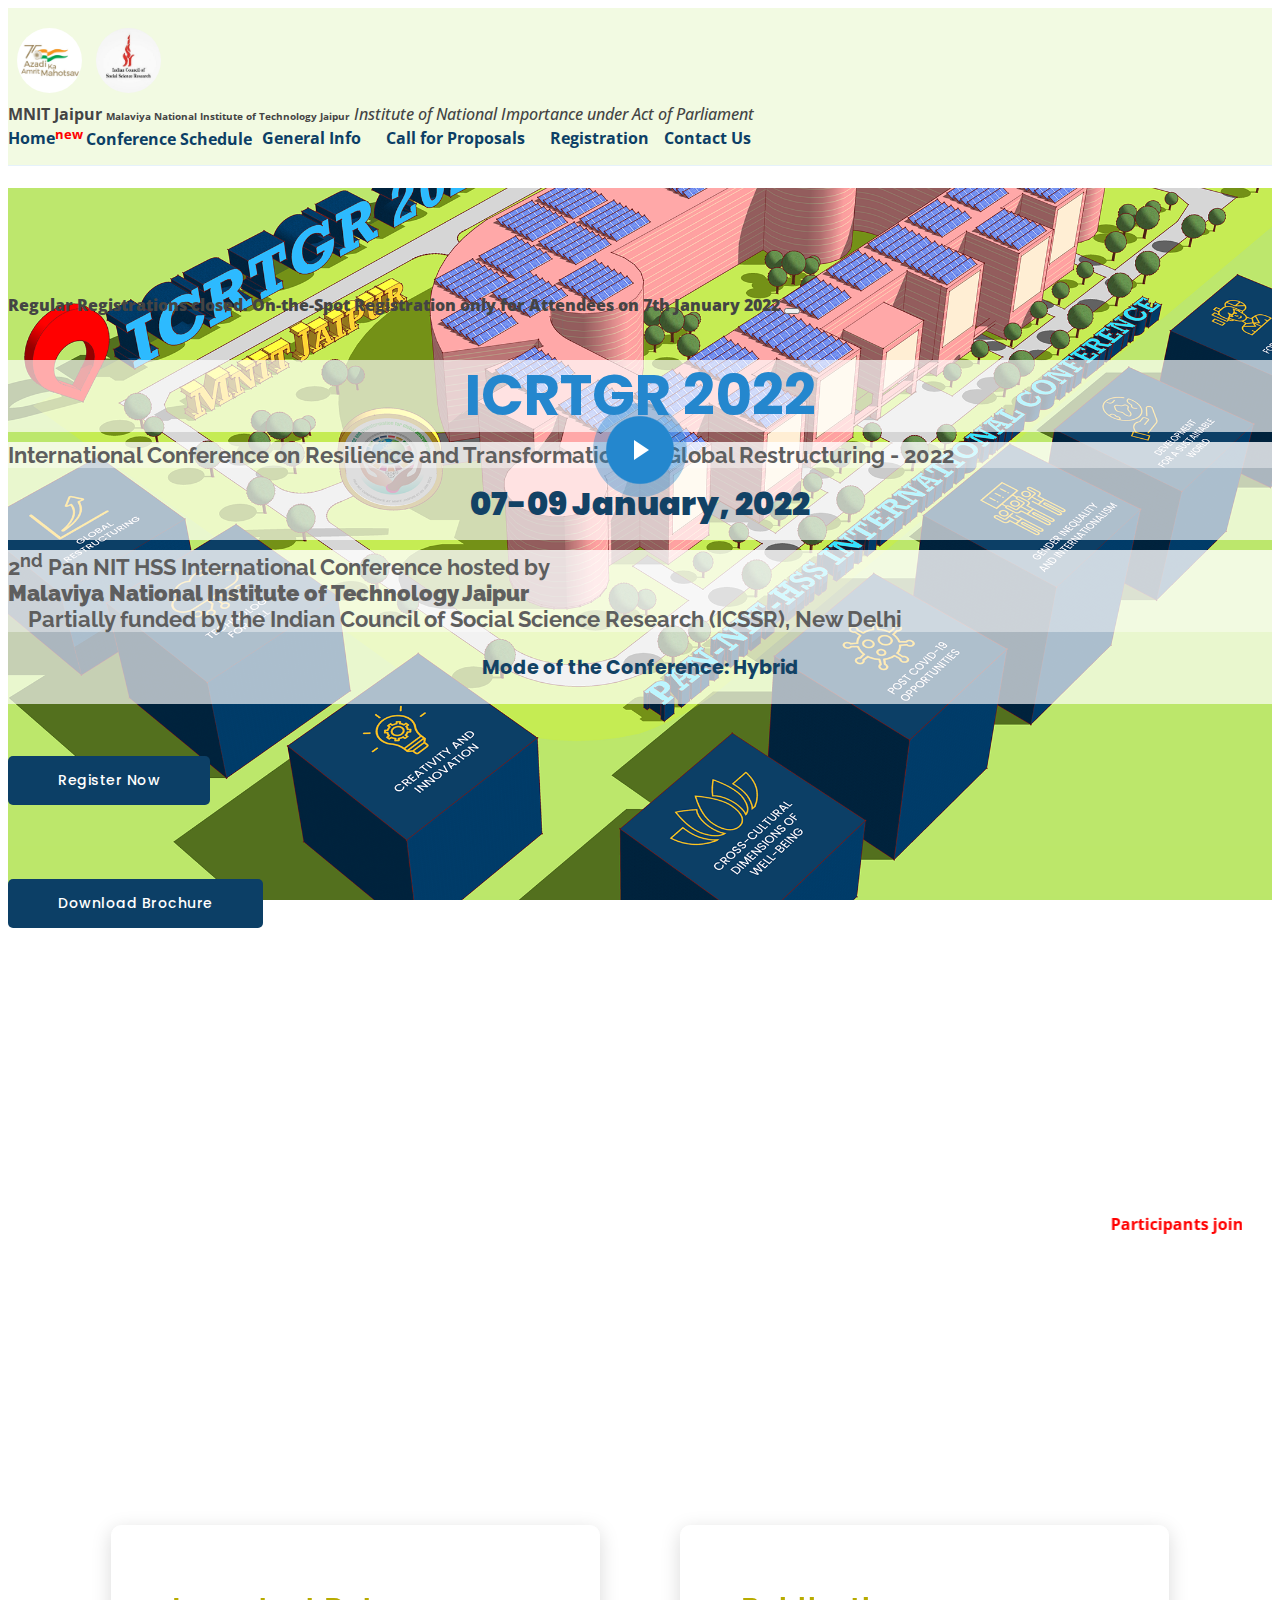
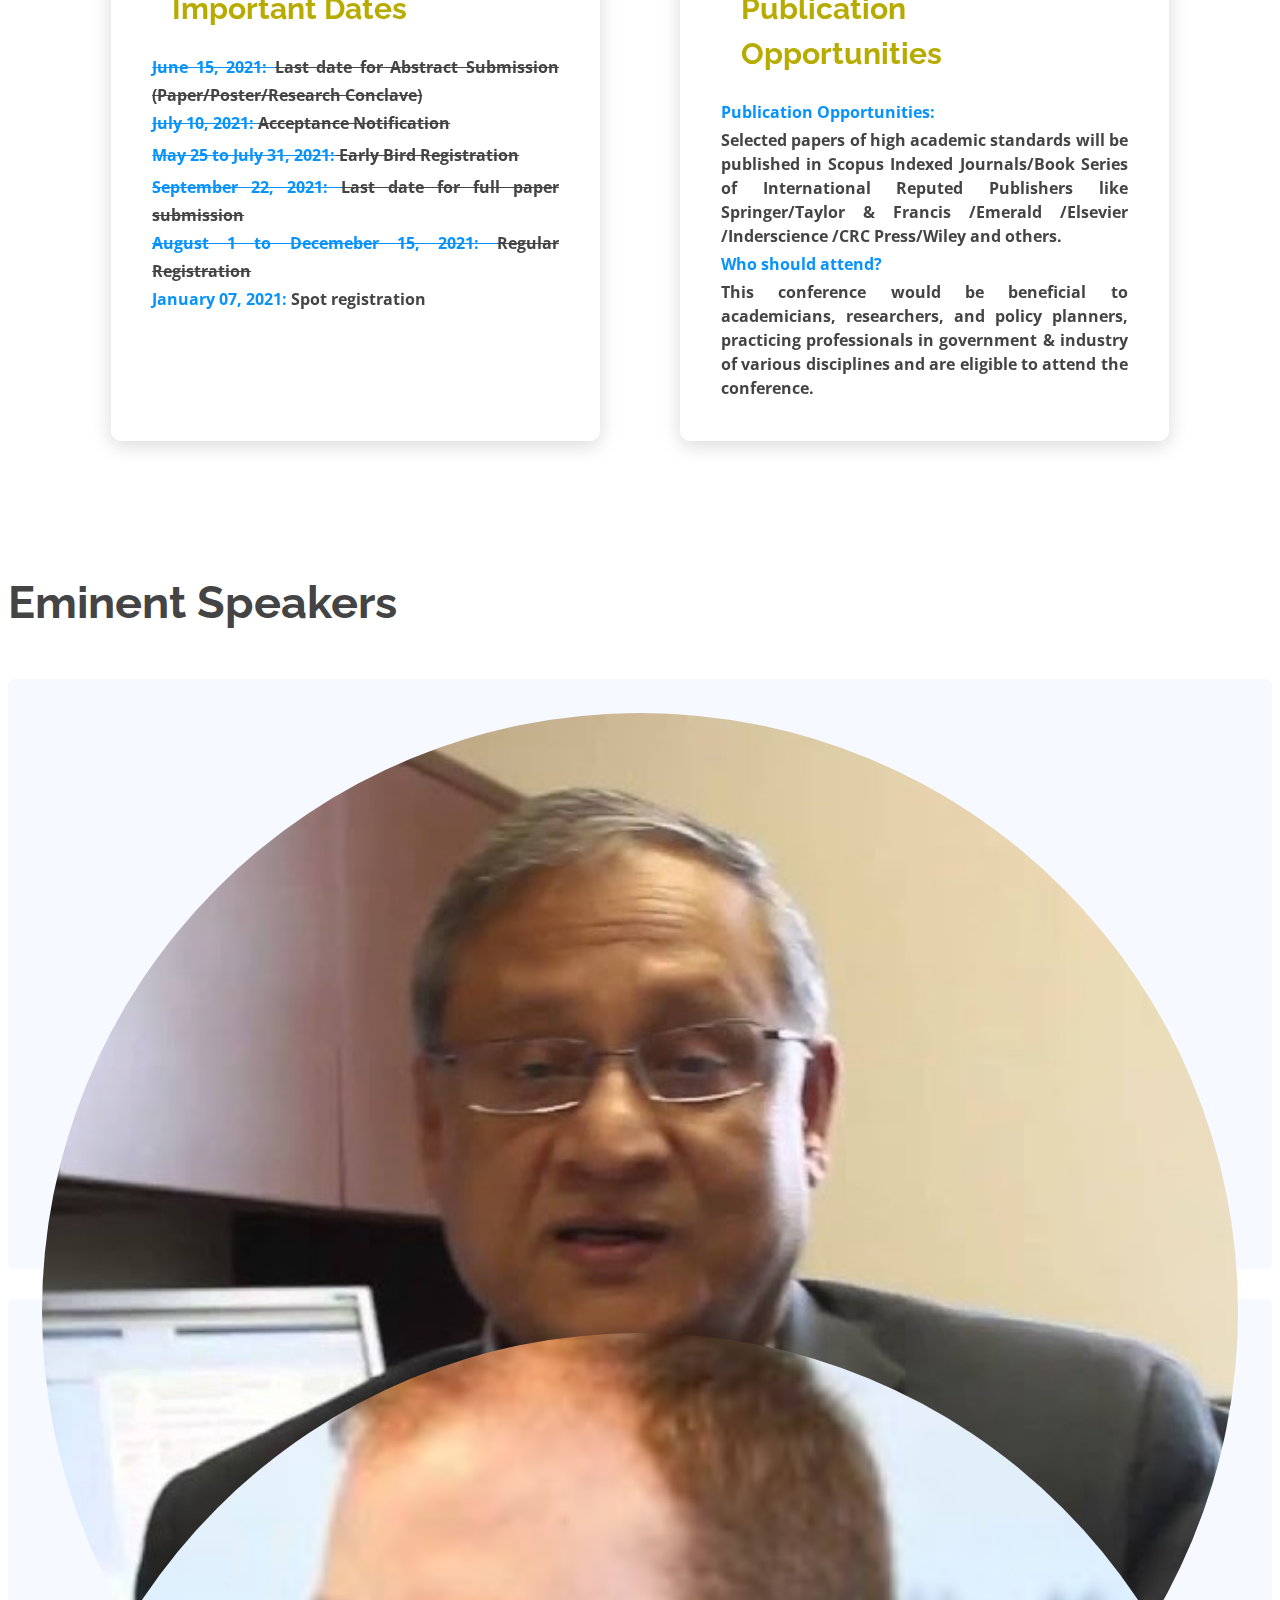
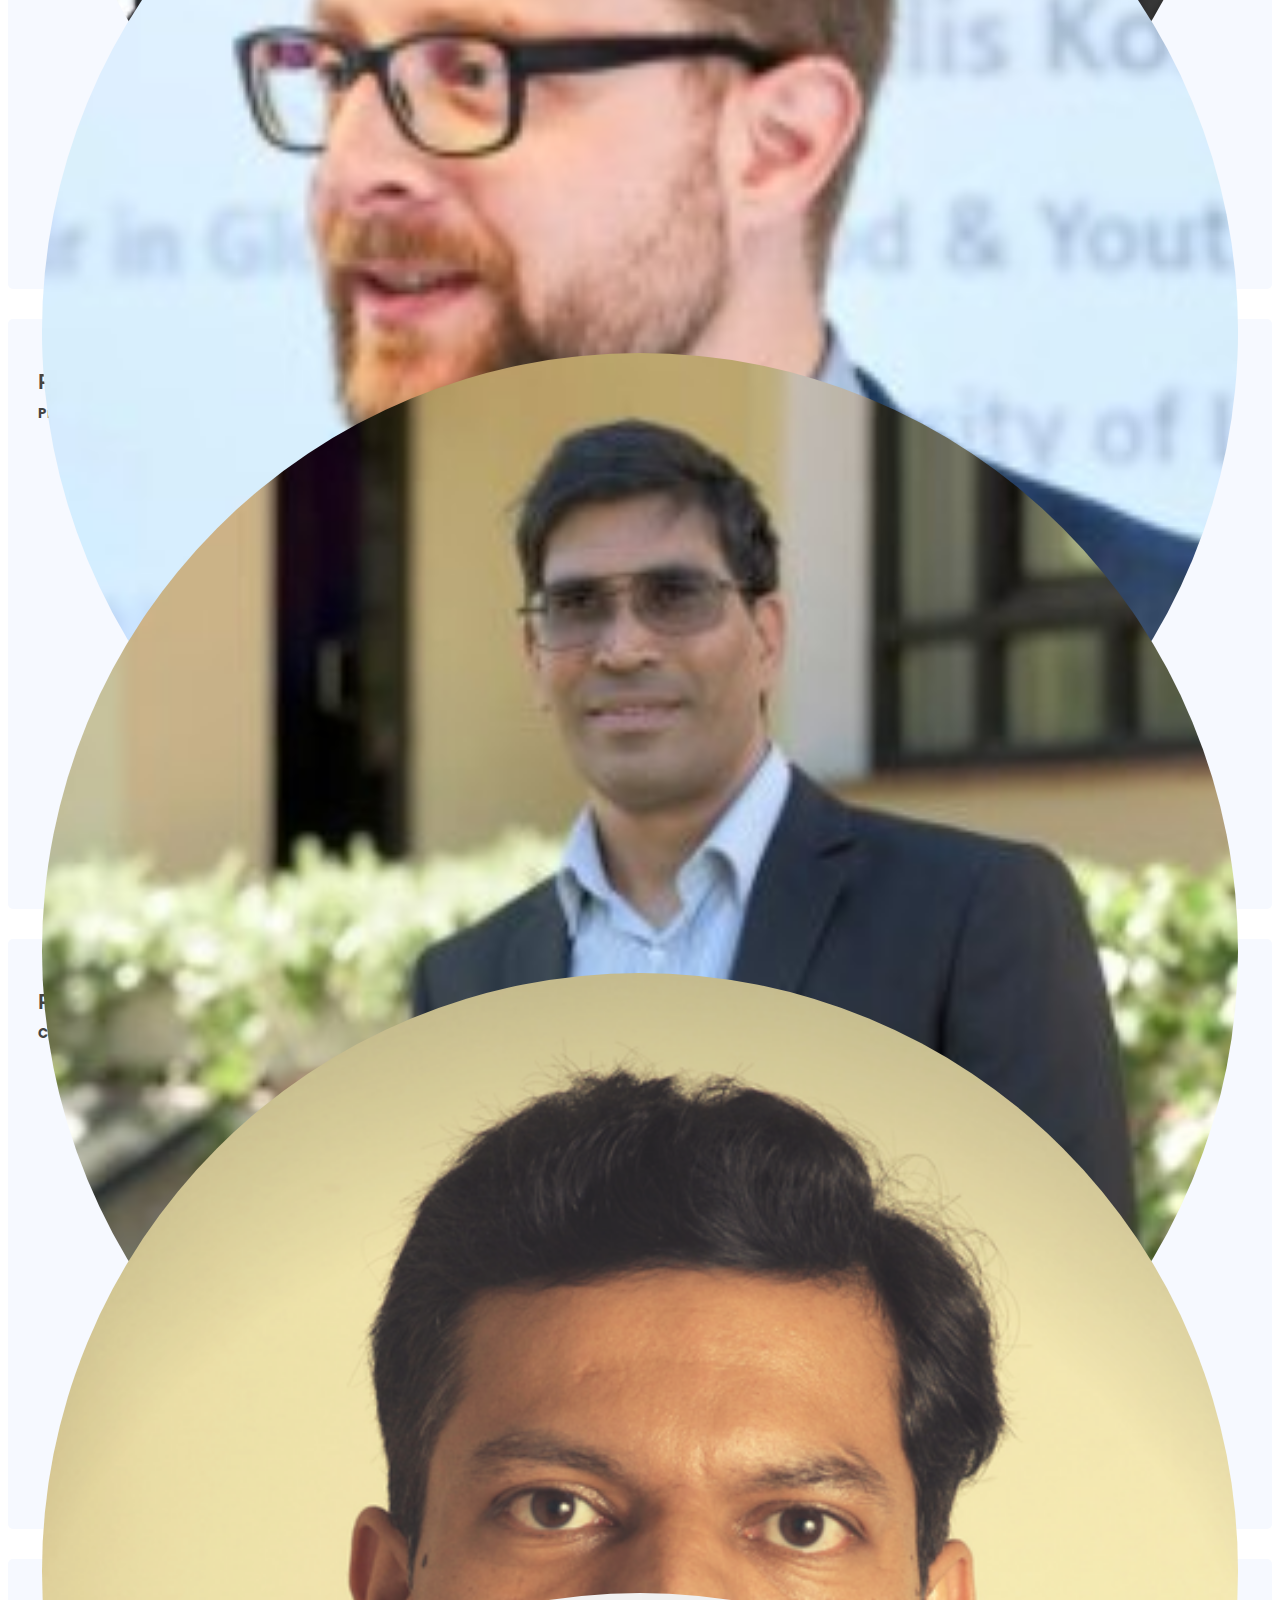
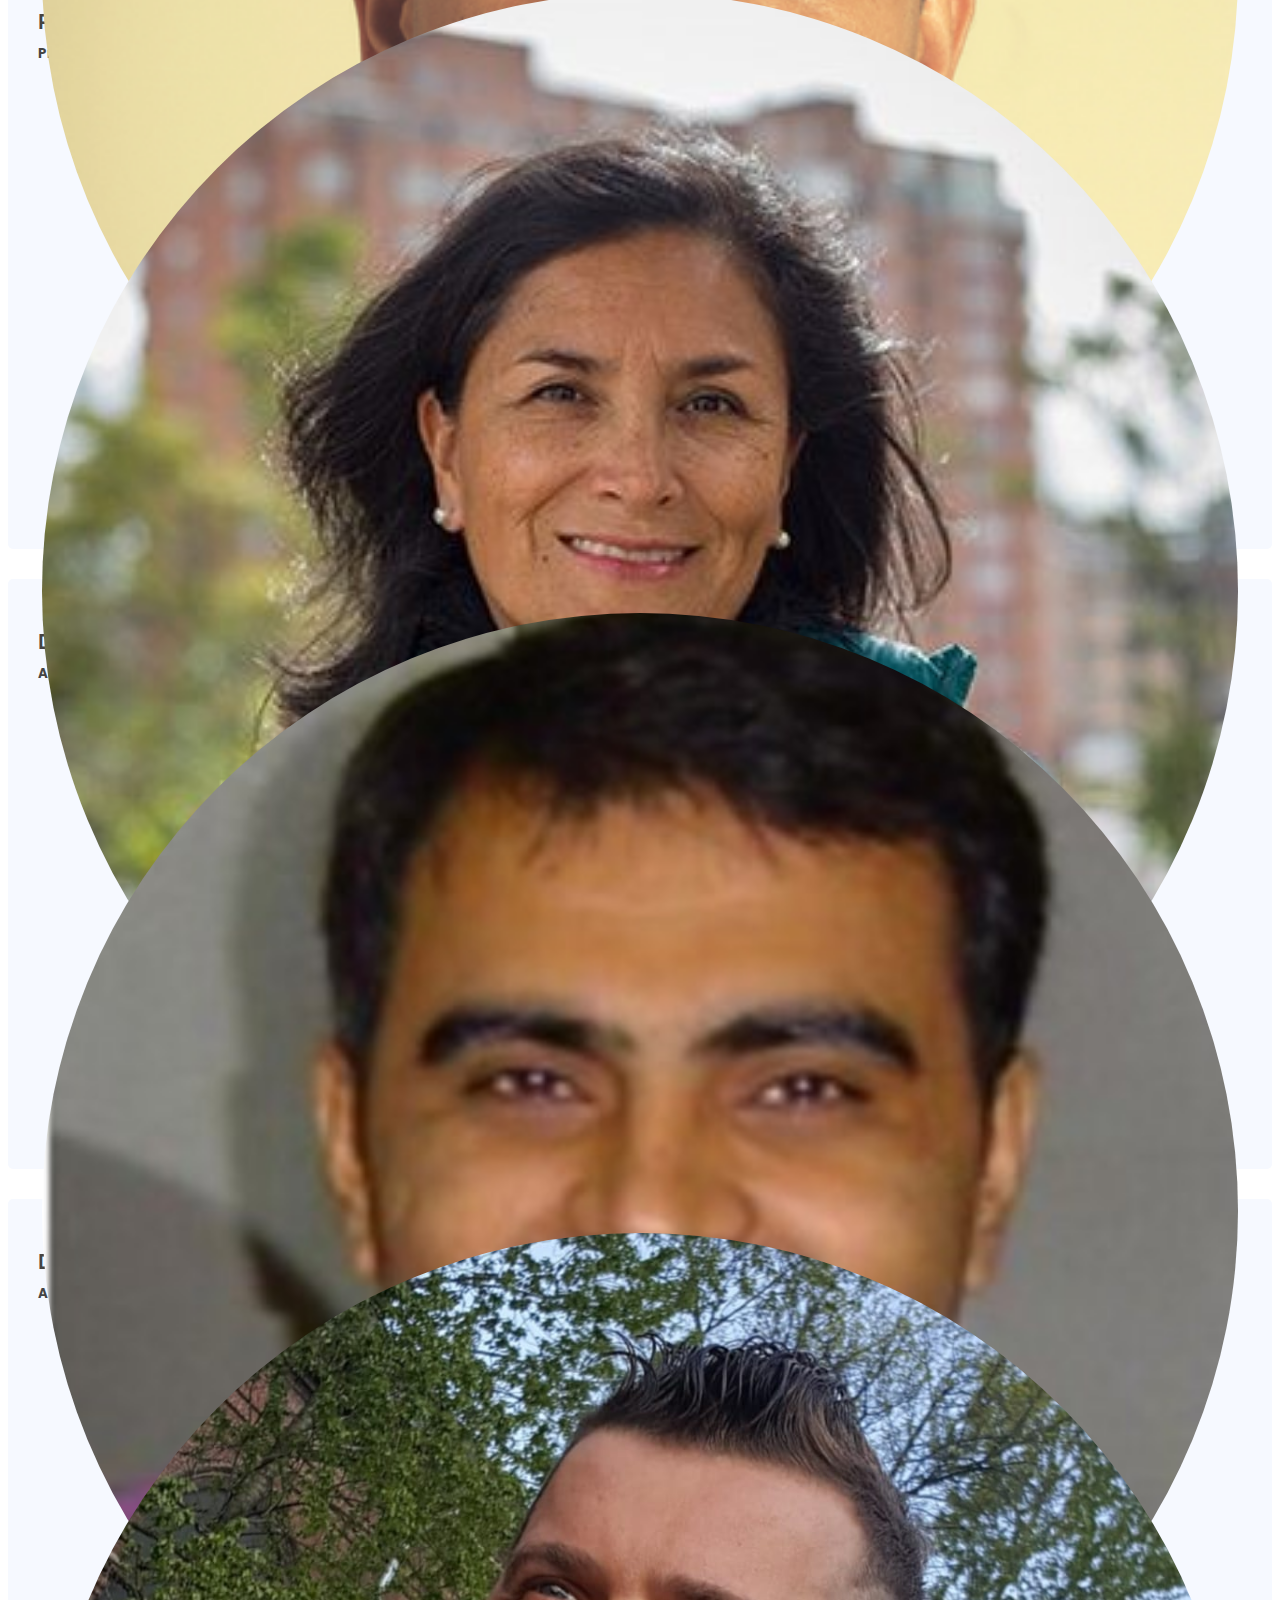
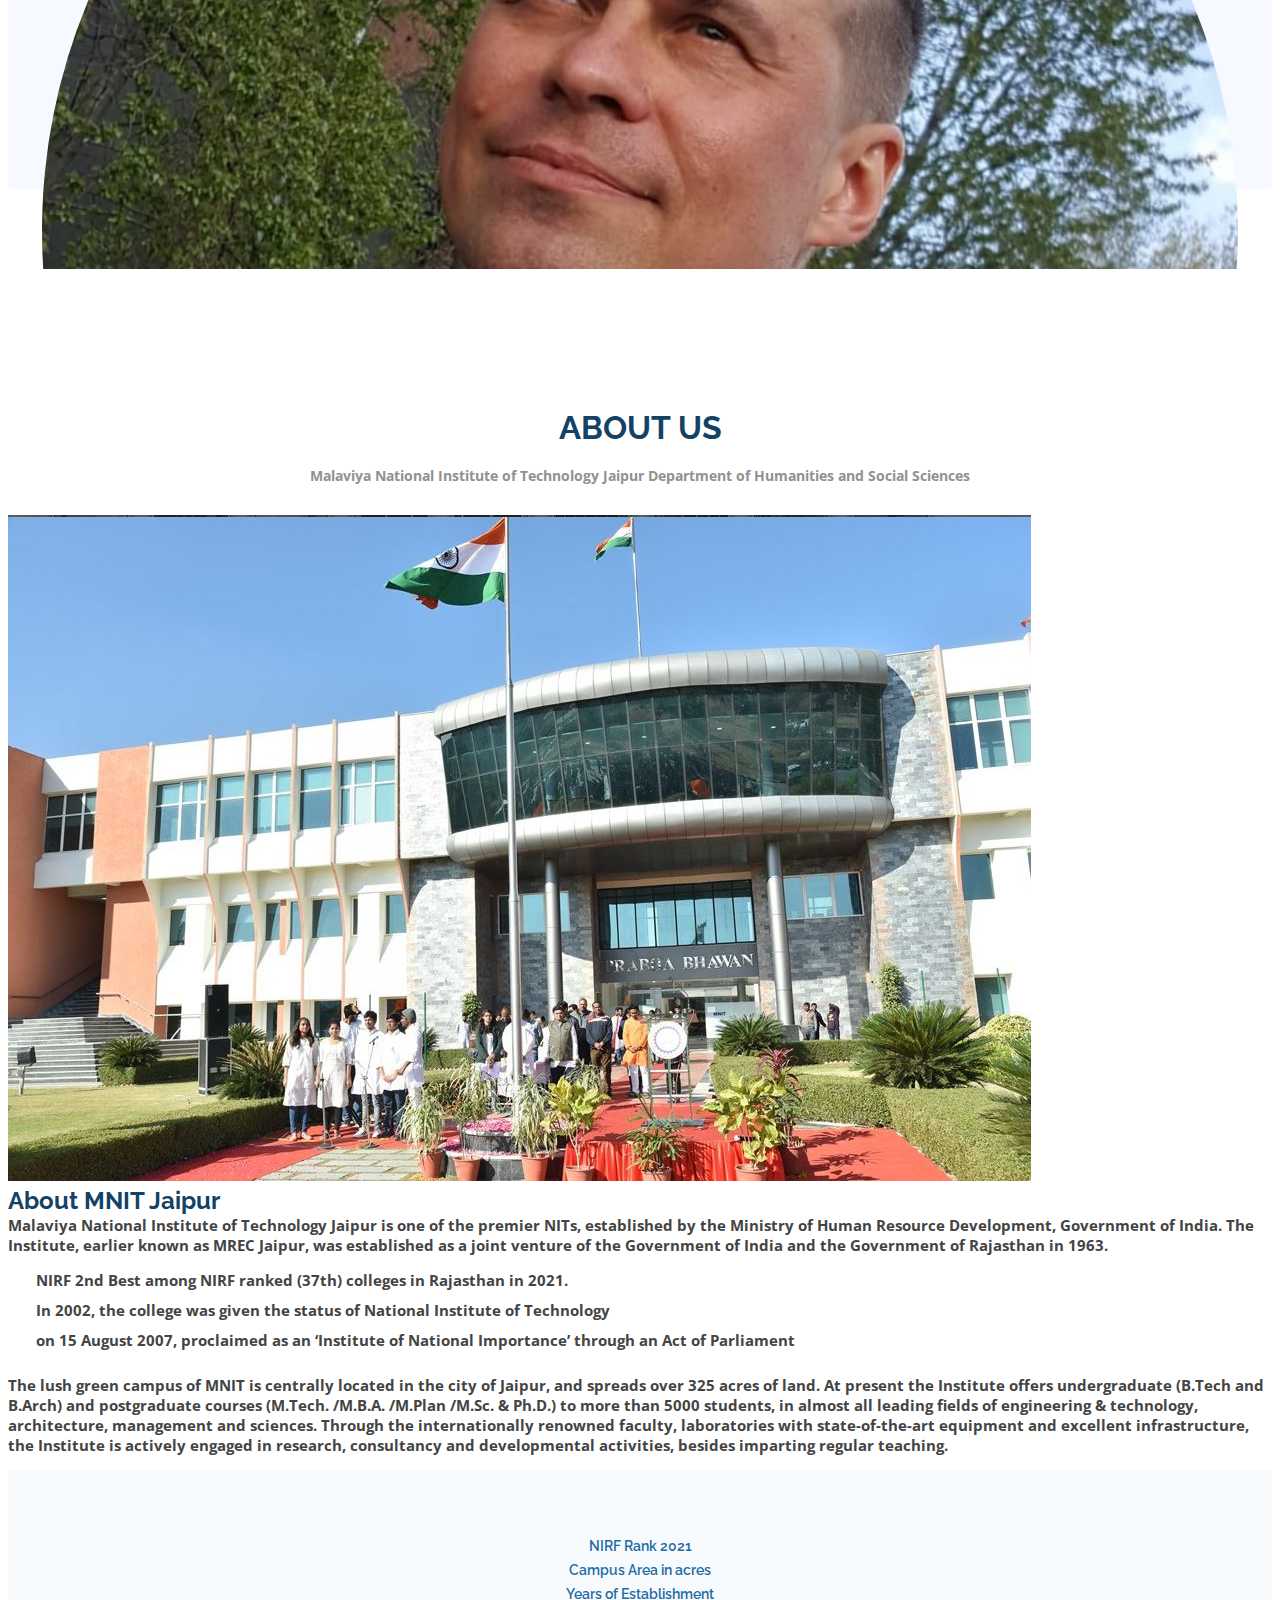
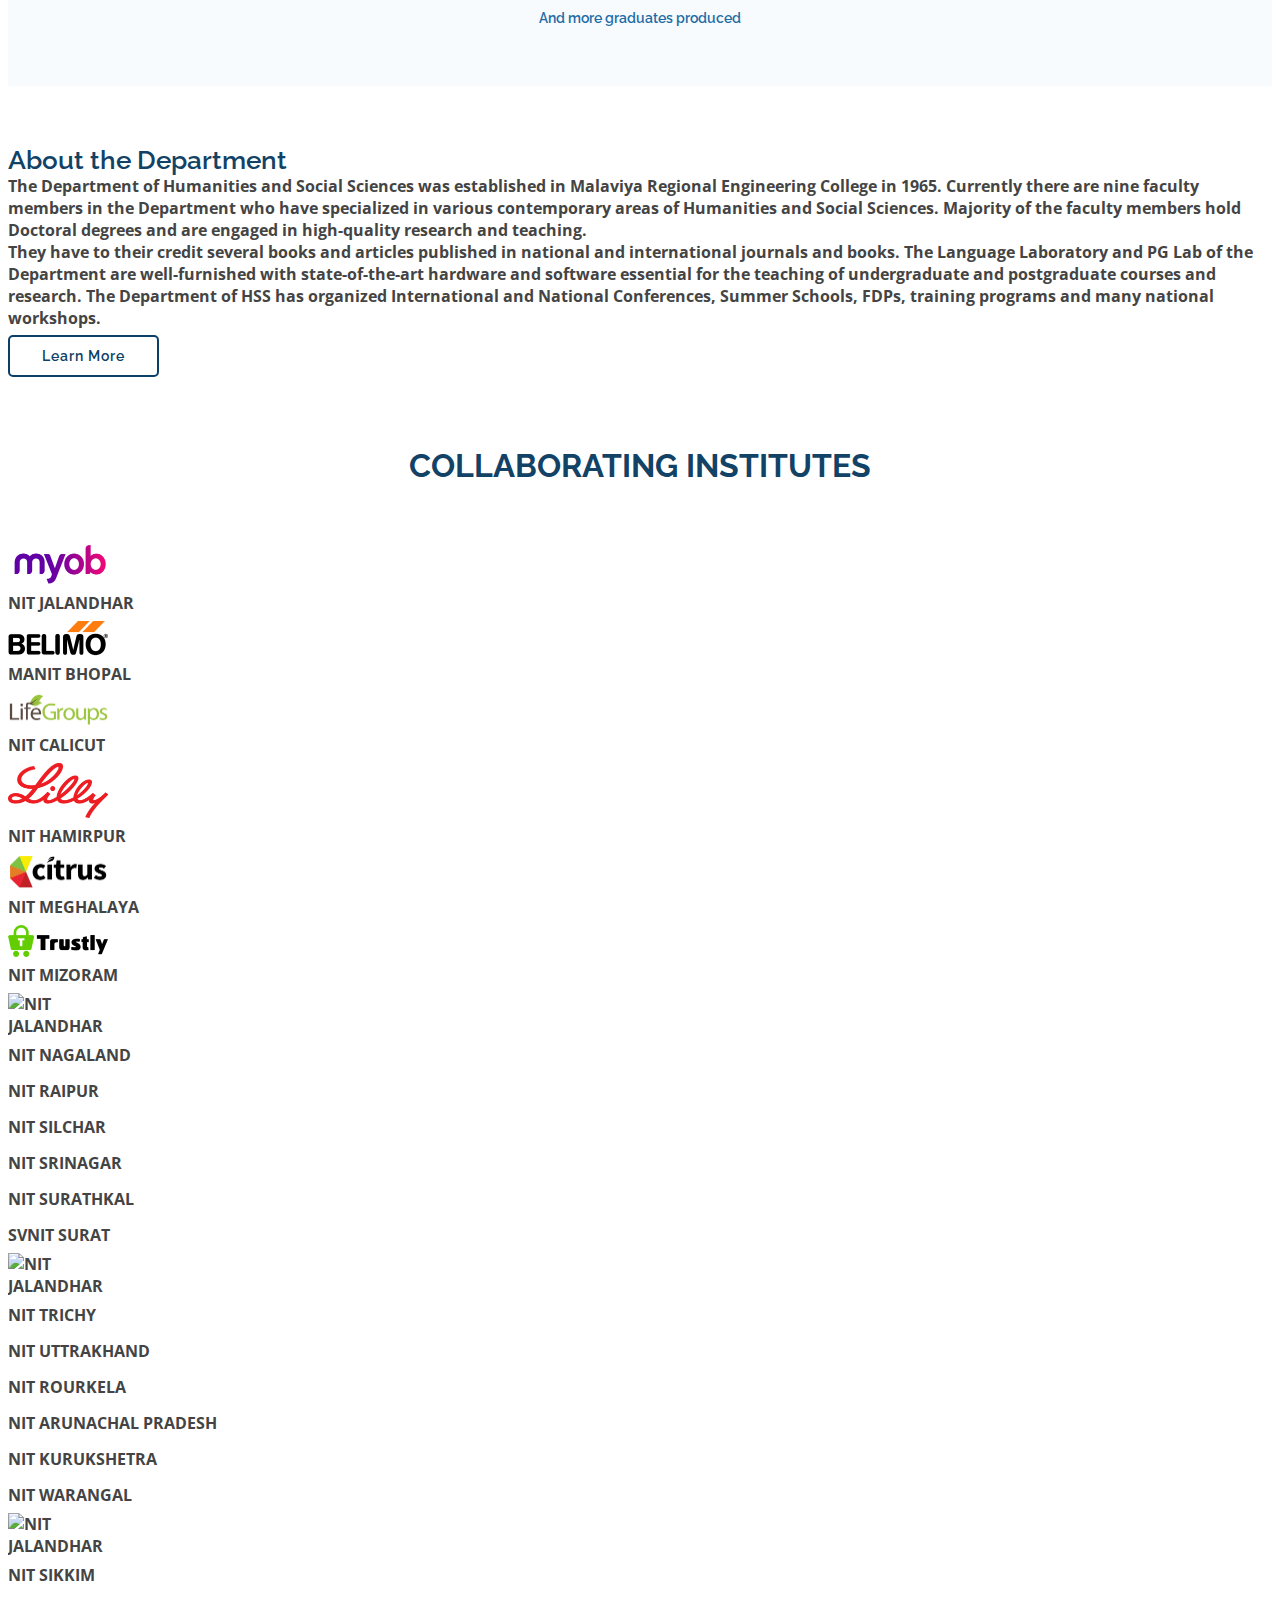
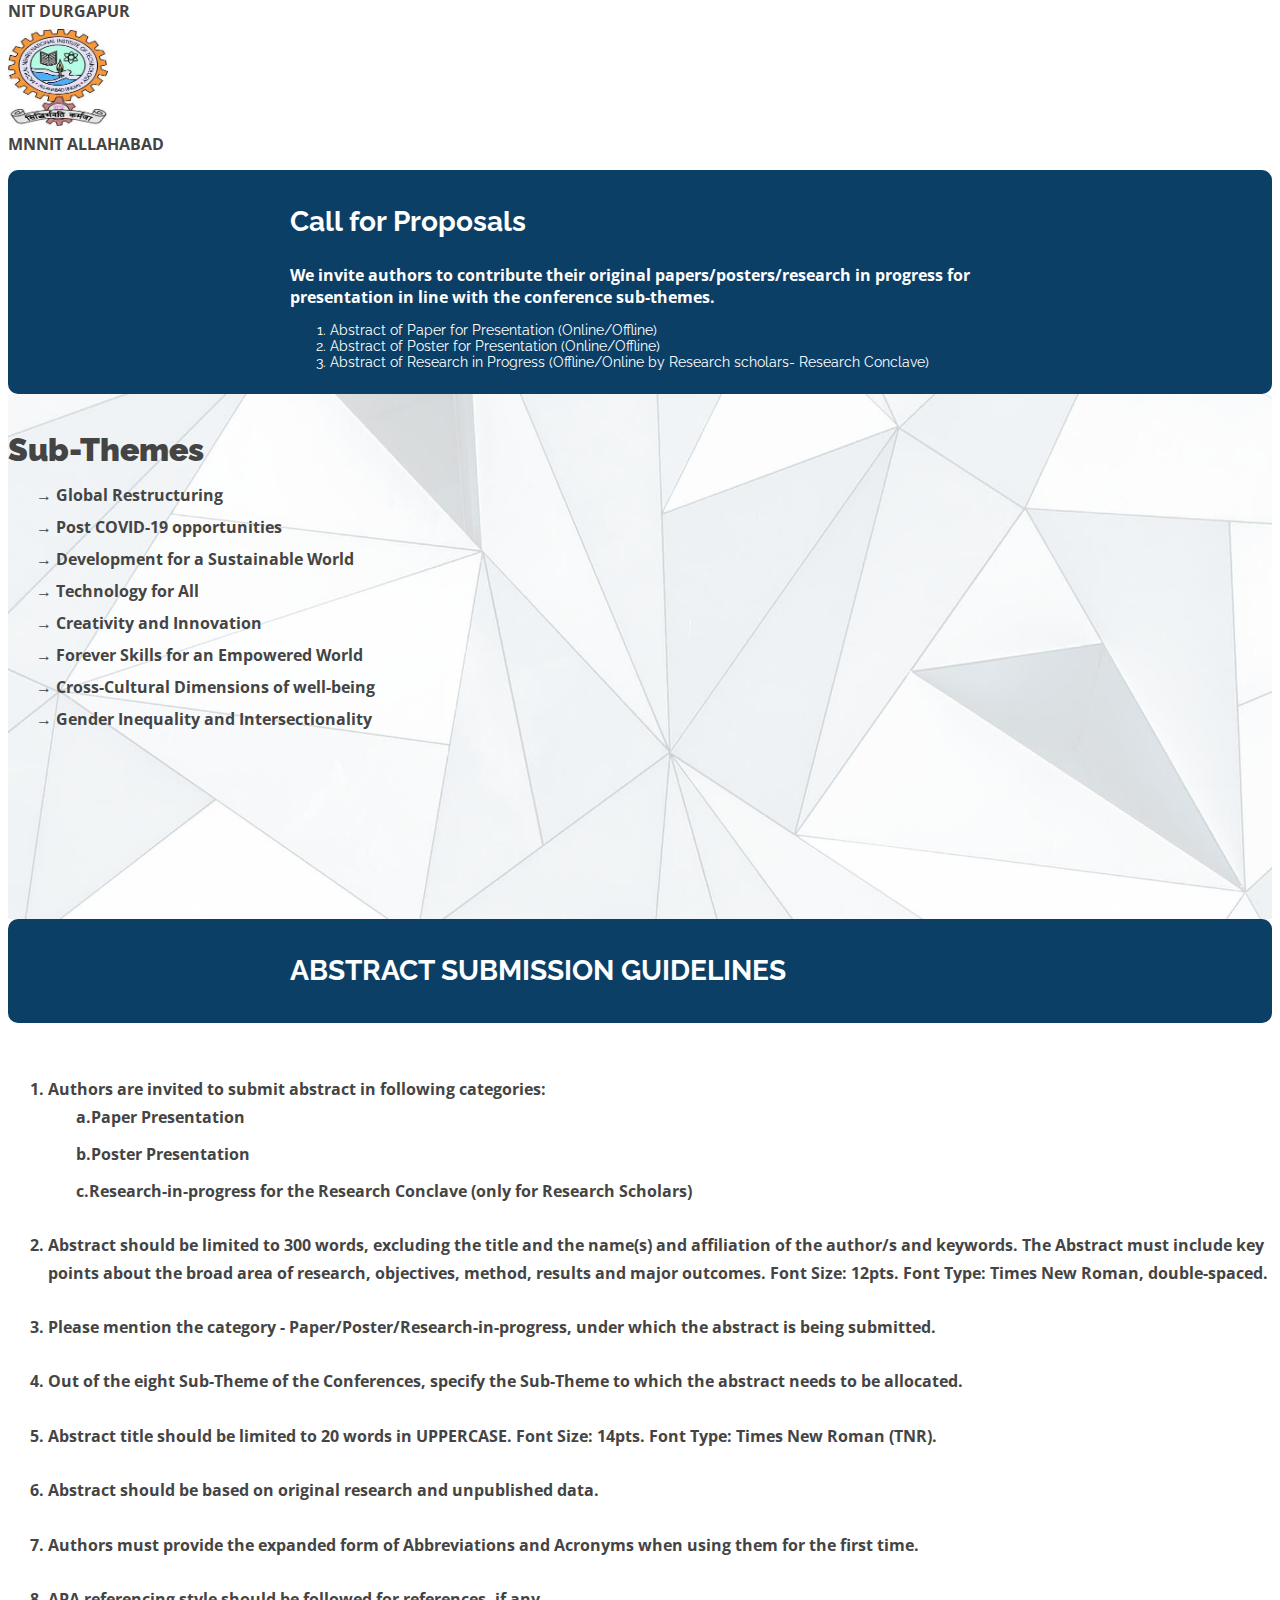
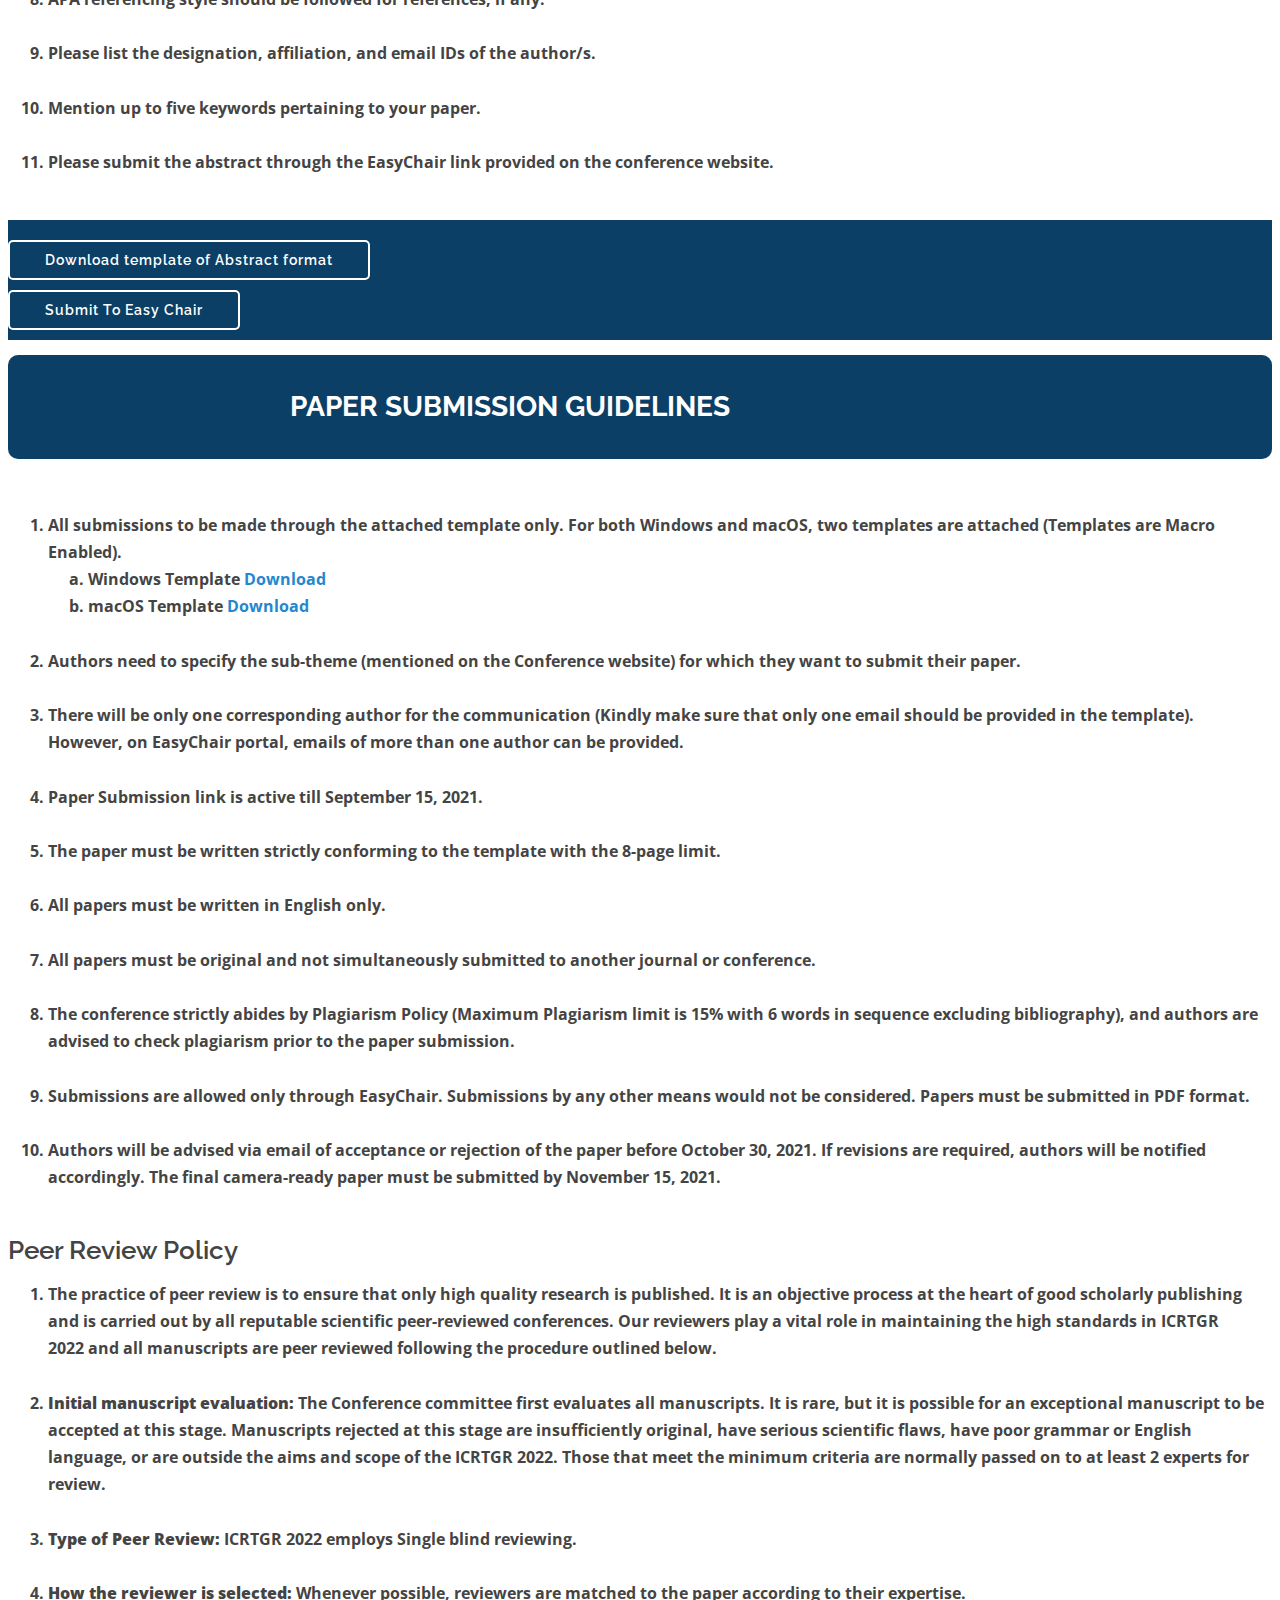
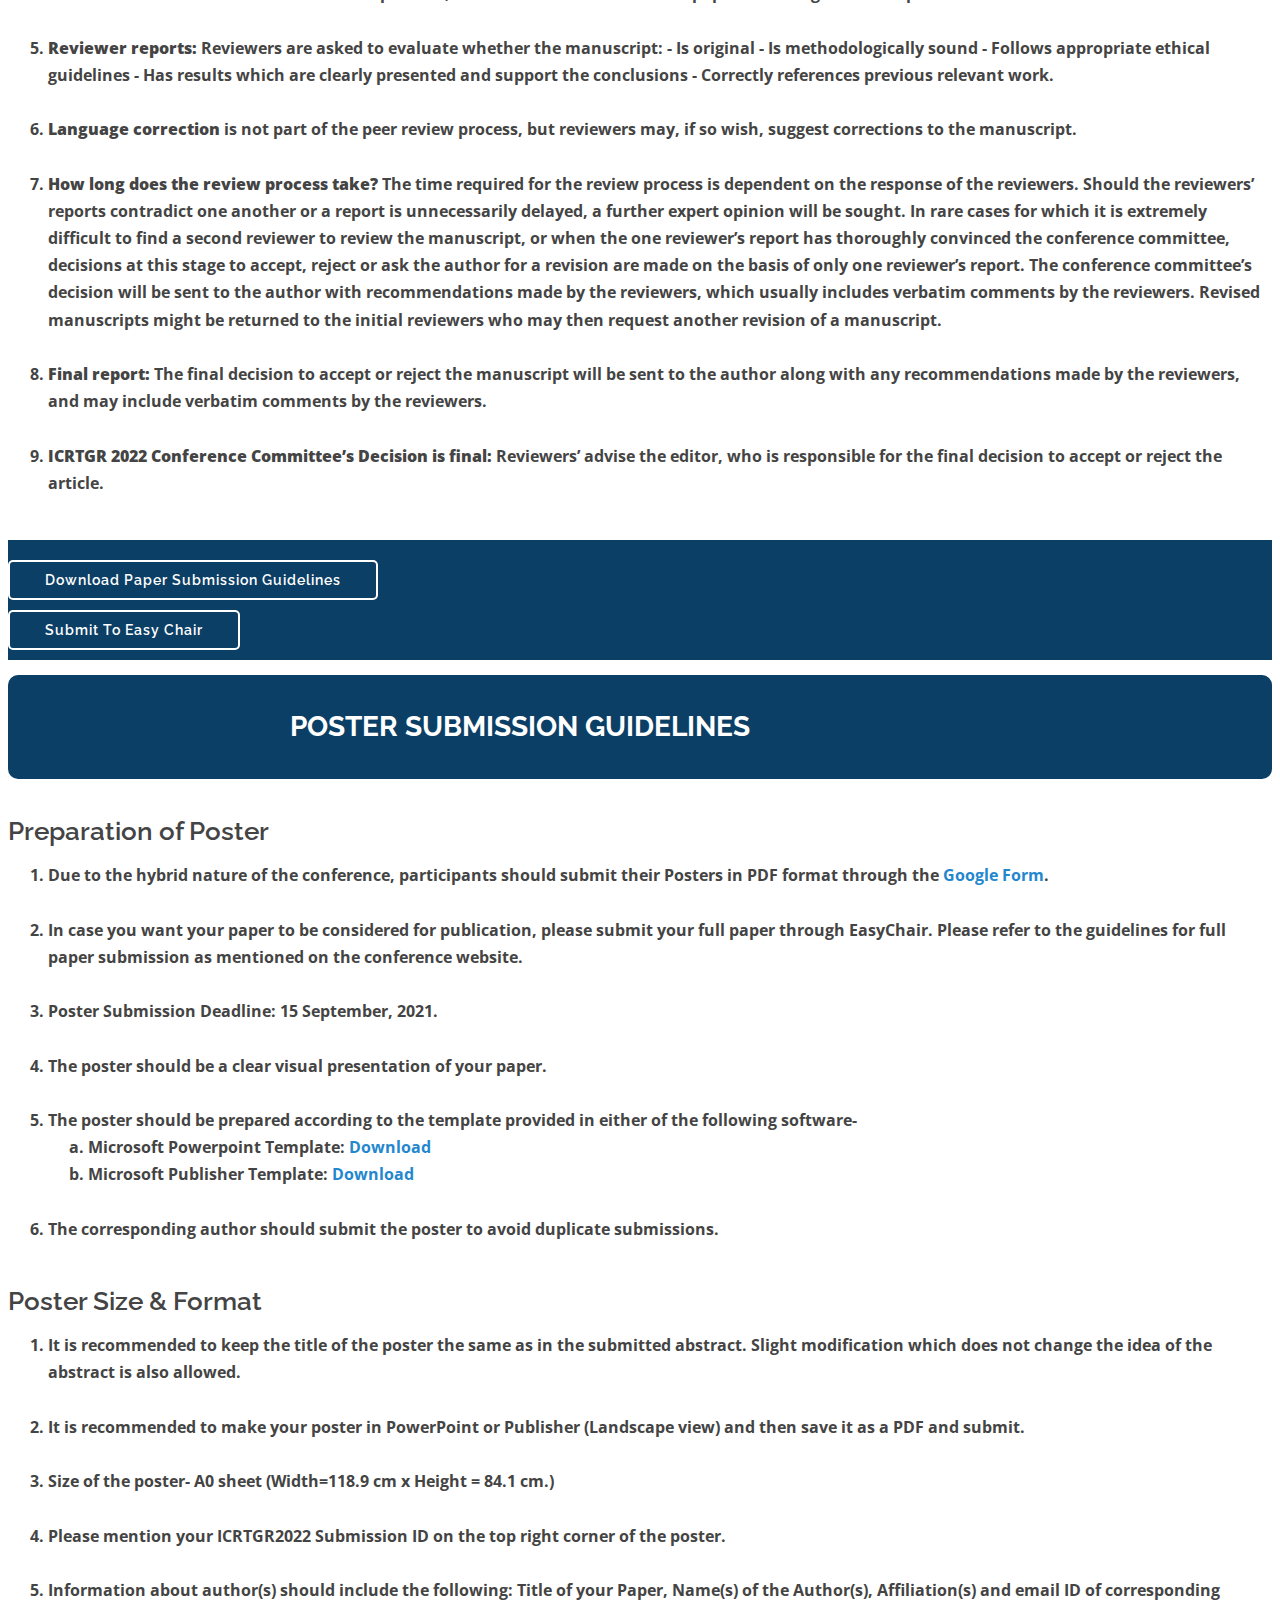
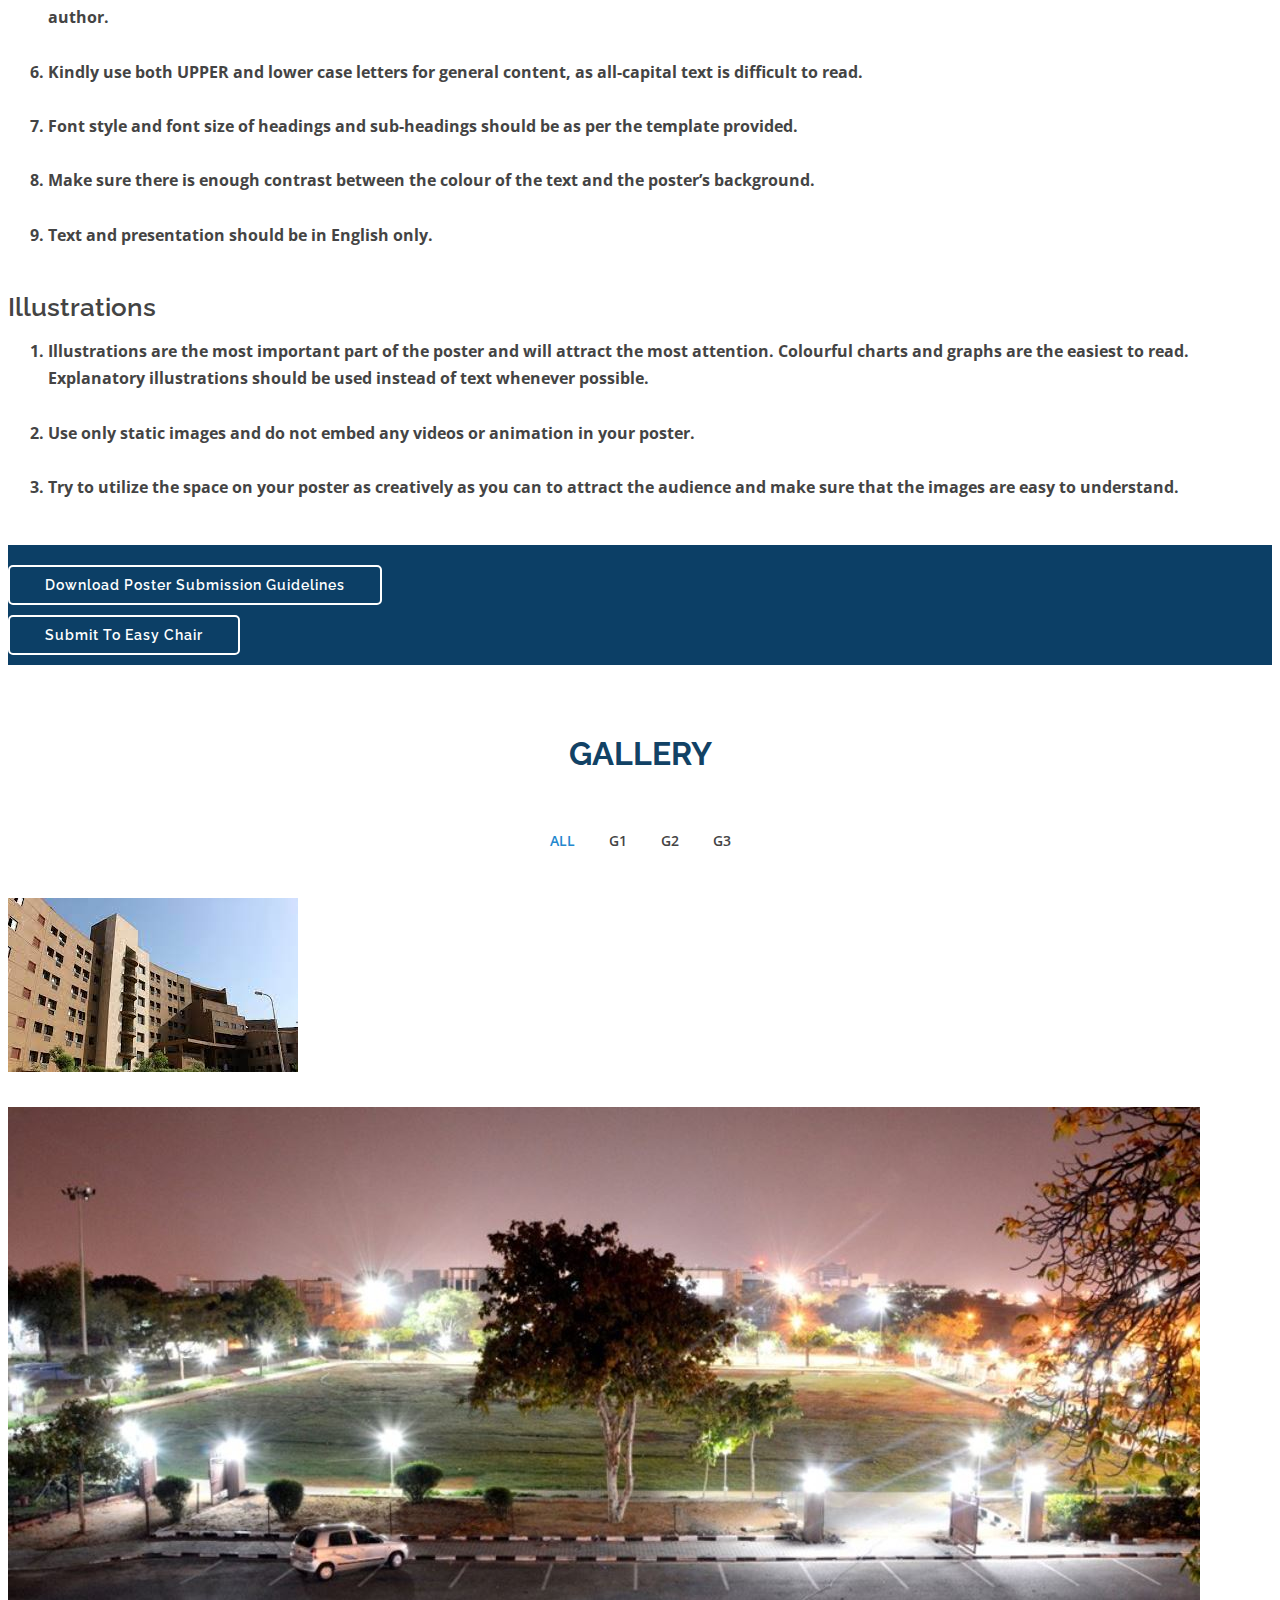
==== commit 86094035: "Update index.html" ====
--- a/index.html
+++ b/index.html
@@ -73,7 +73,7 @@
         <ul>
           <li><a class="nav-link scrollto d-lg-none d-xl-block" href="#hero"><b>Home</b></a></li>
           <li><a class="nav-link scrollto d-lg-none d-xl-block" href="assets/ICRTGR 2022_Conference Schedule.pdf"
-              download="ICRTGR 2022_Conference Schedule.pdf" class="btn-get-started scrollto"><b>
+              download="assets/ICRTGR 2022_Conference Schedule_7-9 January2022 (1).pdf" class="btn-get-started scrollto"><b>
                 <blink> <sup style="color: red;"> new </sup> </blink> Conference Schedule
               </b> </a></li>
 
@@ -592,7 +592,7 @@
             <div class="count-box">
               <span data-purecounter-start="0" data-purecounter-end="37" data-purecounter-duration="12"
                 class="purecounter"></span>
-              <p>NIRF Rank 2020</p>
+              <p>NIRF Rank 2021</p>
             </div>
           </div>
 
--- a/assets/css/style.css
+++ b/assets/css/style.css
@@ -2397,6 +2397,12 @@
   font-size: 30px;
   padding: 20px;
 }
+.topphotologo{
+  border-radius: 50%;
+  border: 1pz solid red;
+  width: 65px;
+  margin: 5px;
+}
 @media screen and (max-width: 768px) {
   .impcont{
     display: flex;
@@ -2408,6 +2414,10 @@
   width: 93%;
   margin: 15px;
   }
+  .topphotologo{
+  width: 50px;
+  margin: 1px;
+  }
 }
 
 blink {
@@ -2439,3 +2449,4 @@
     visibility: visible;
   }
 }
+
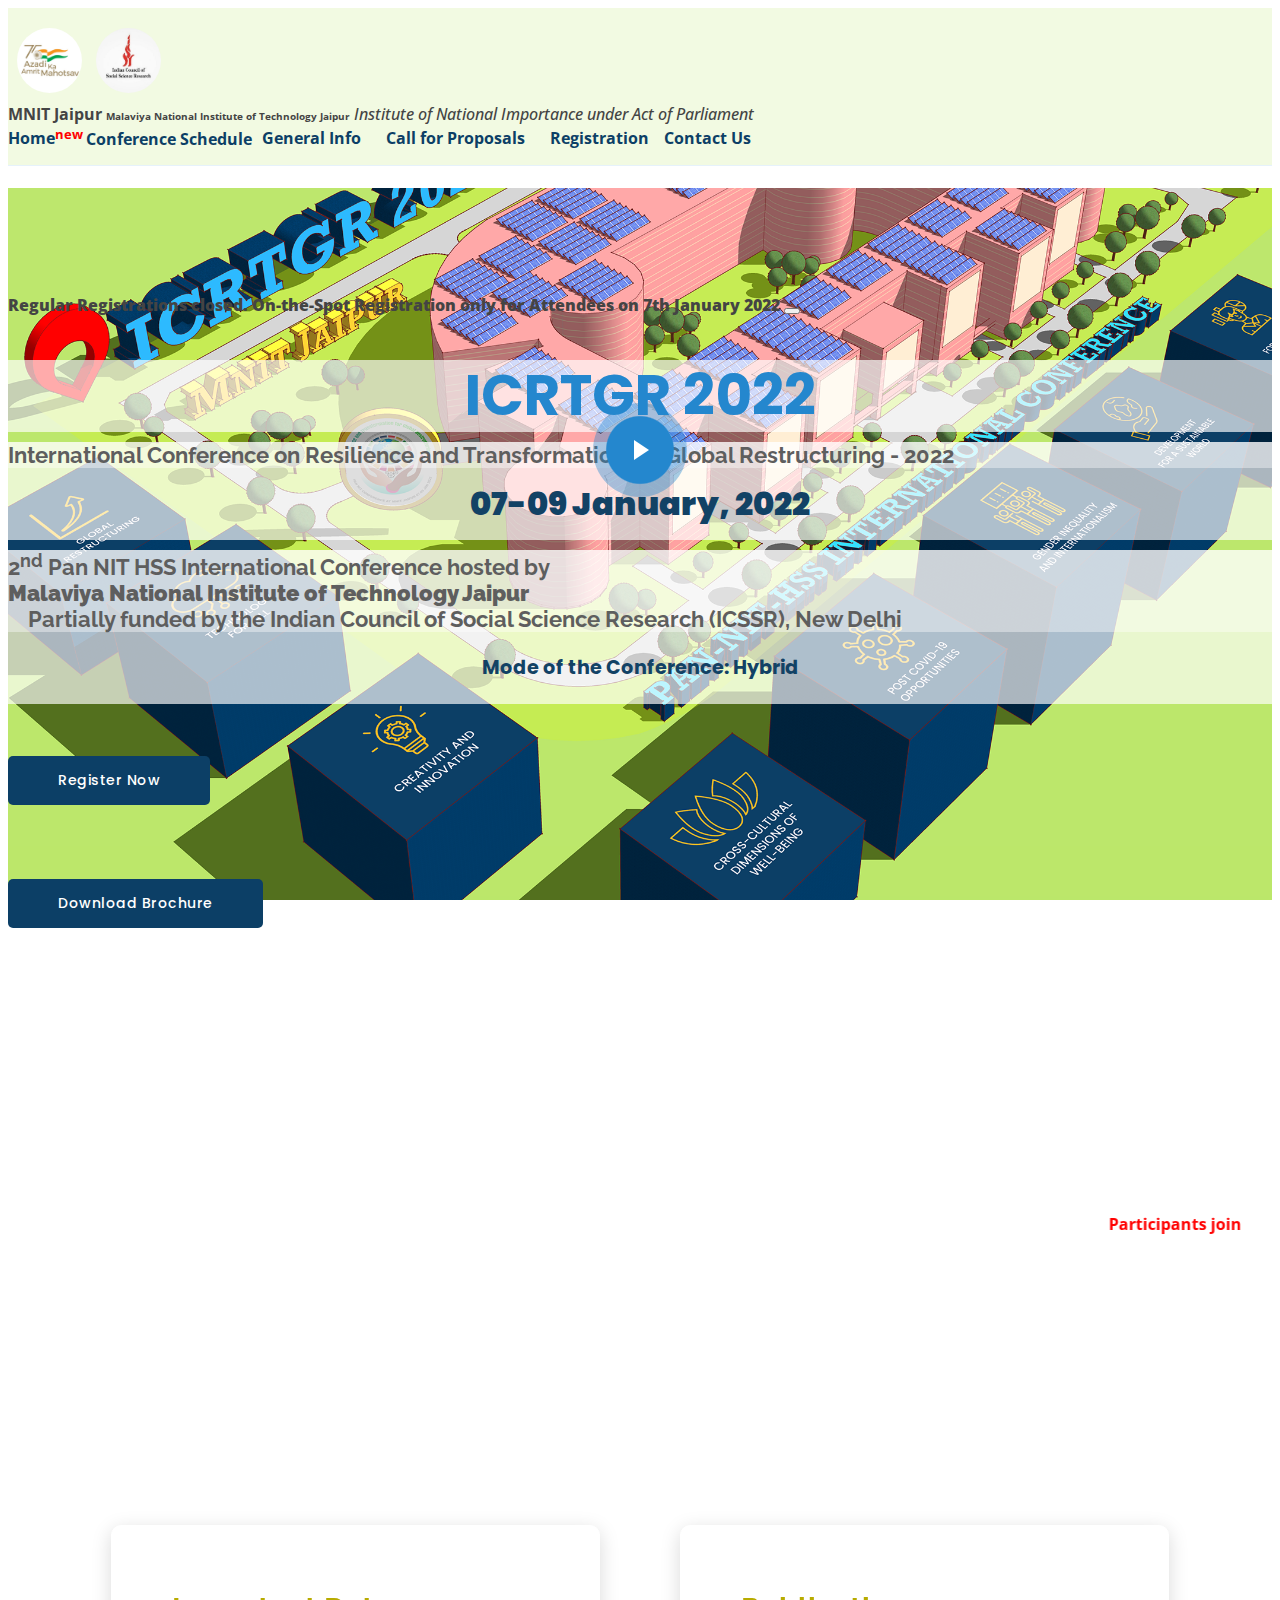
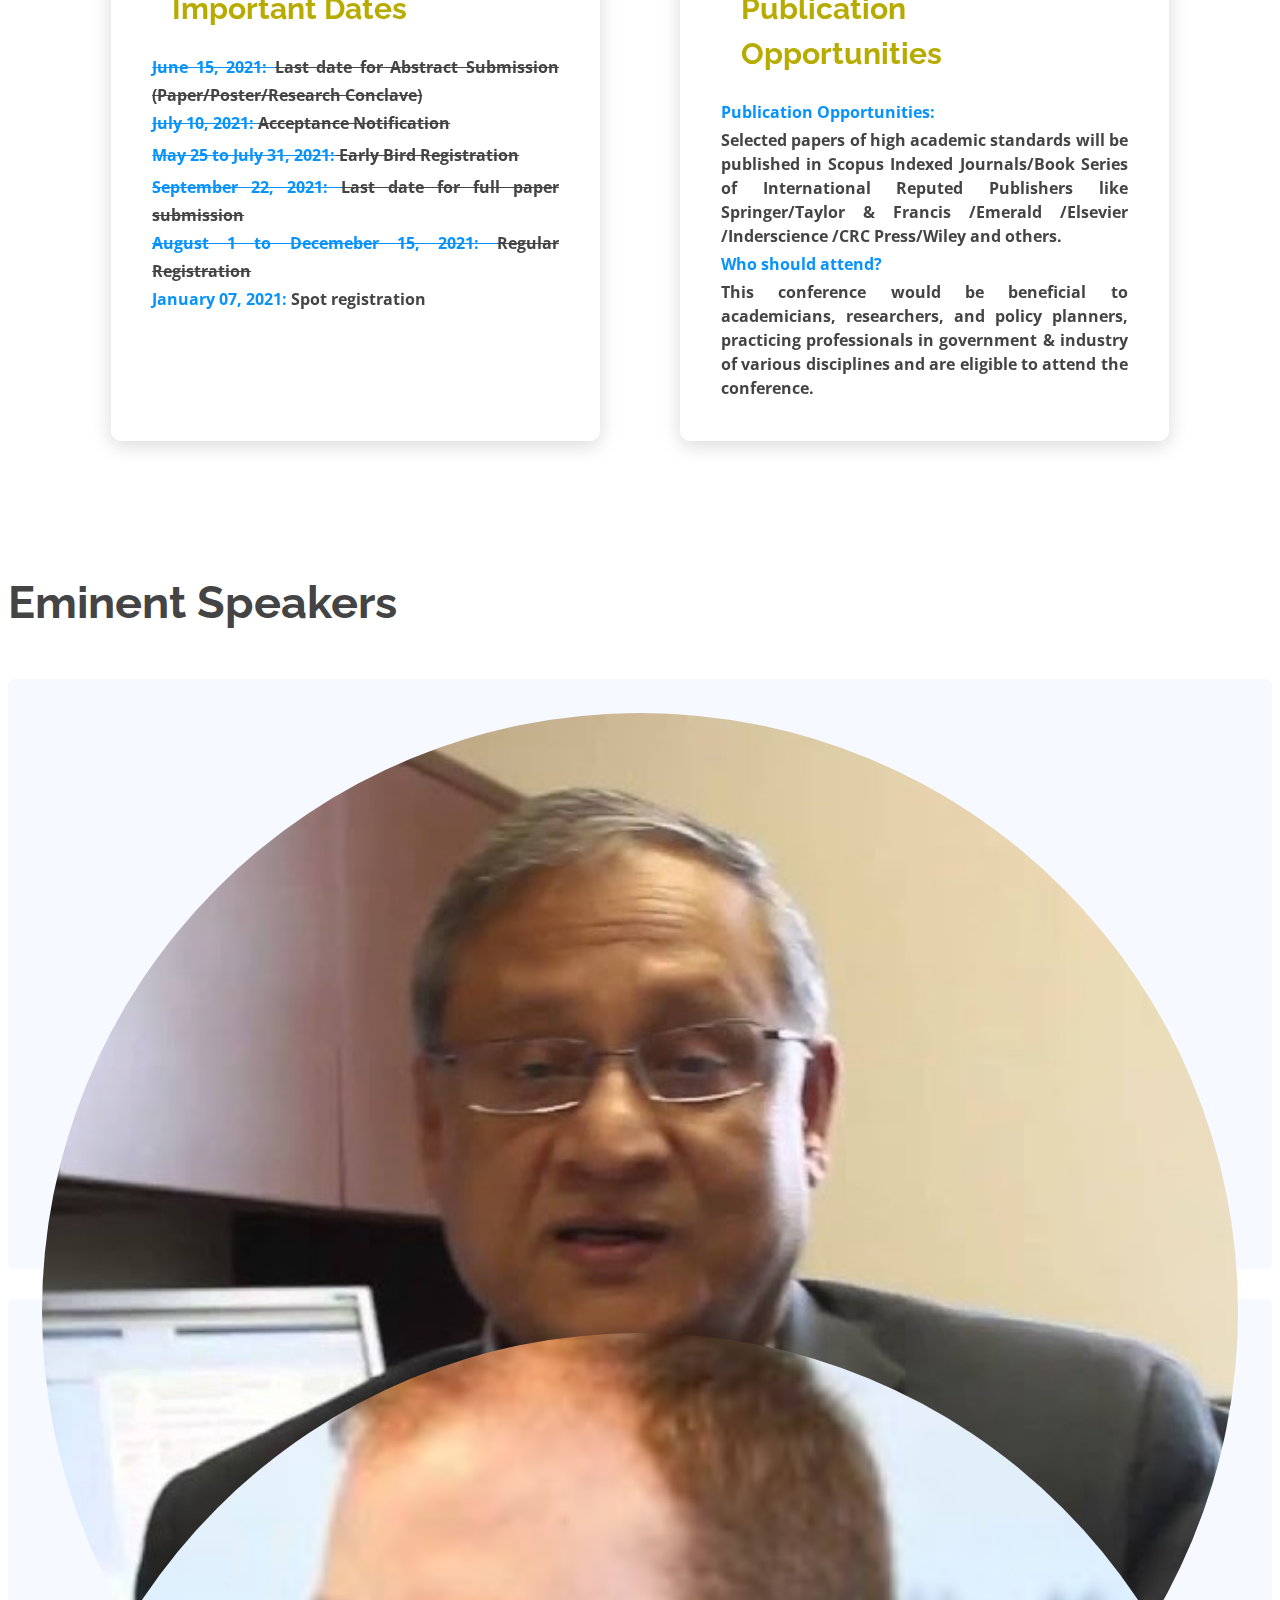
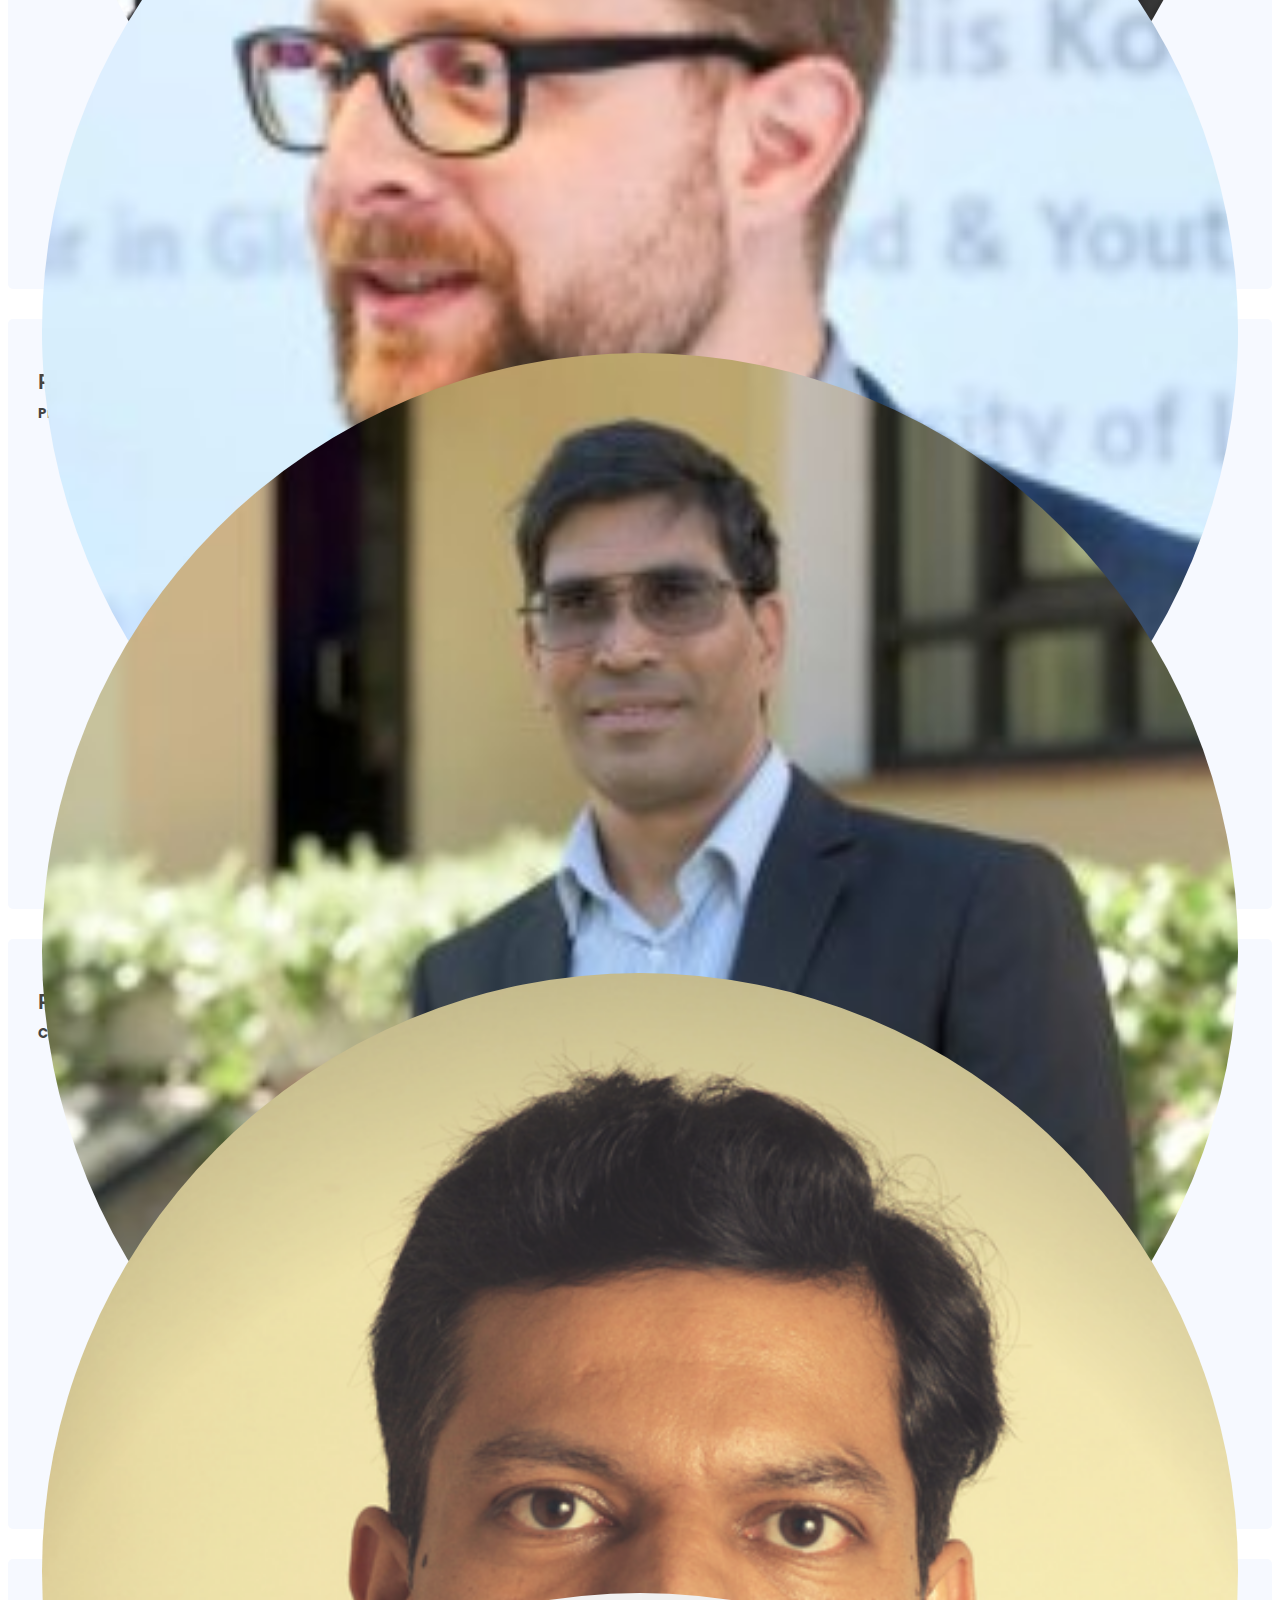
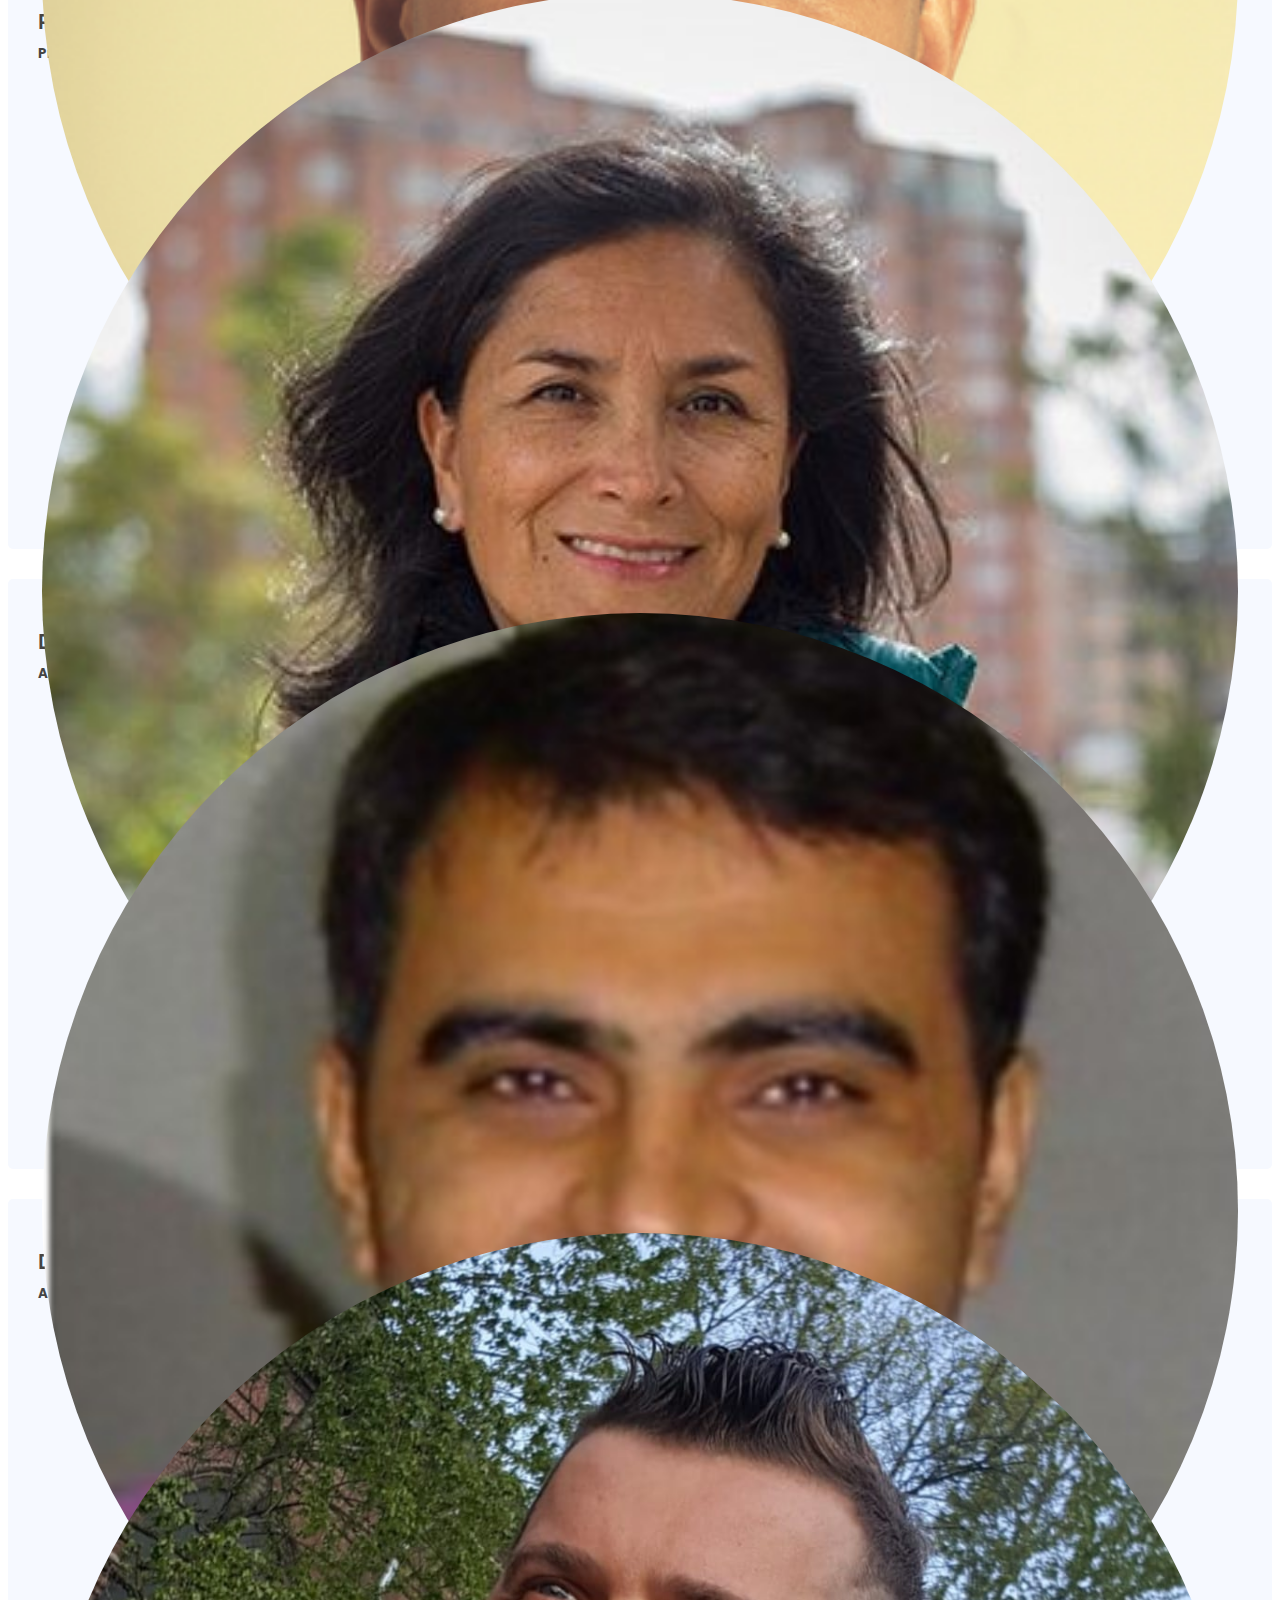
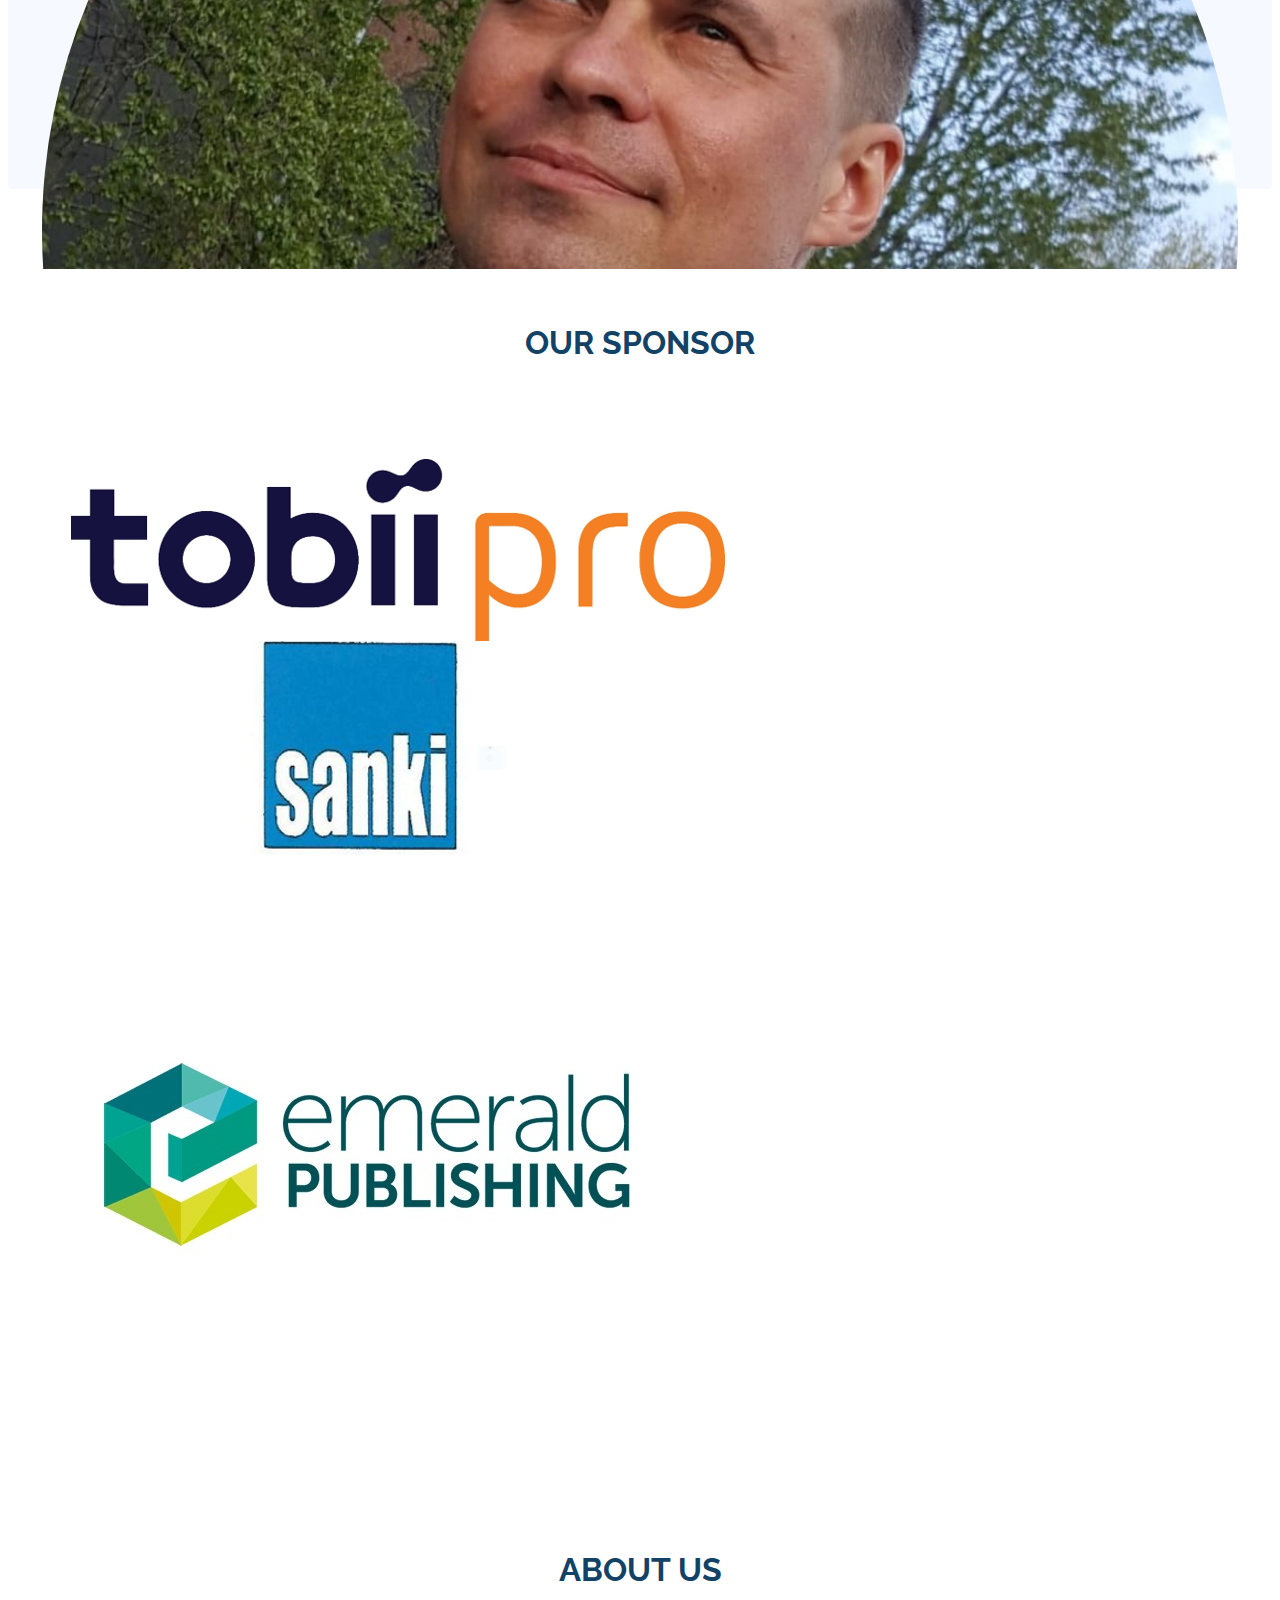
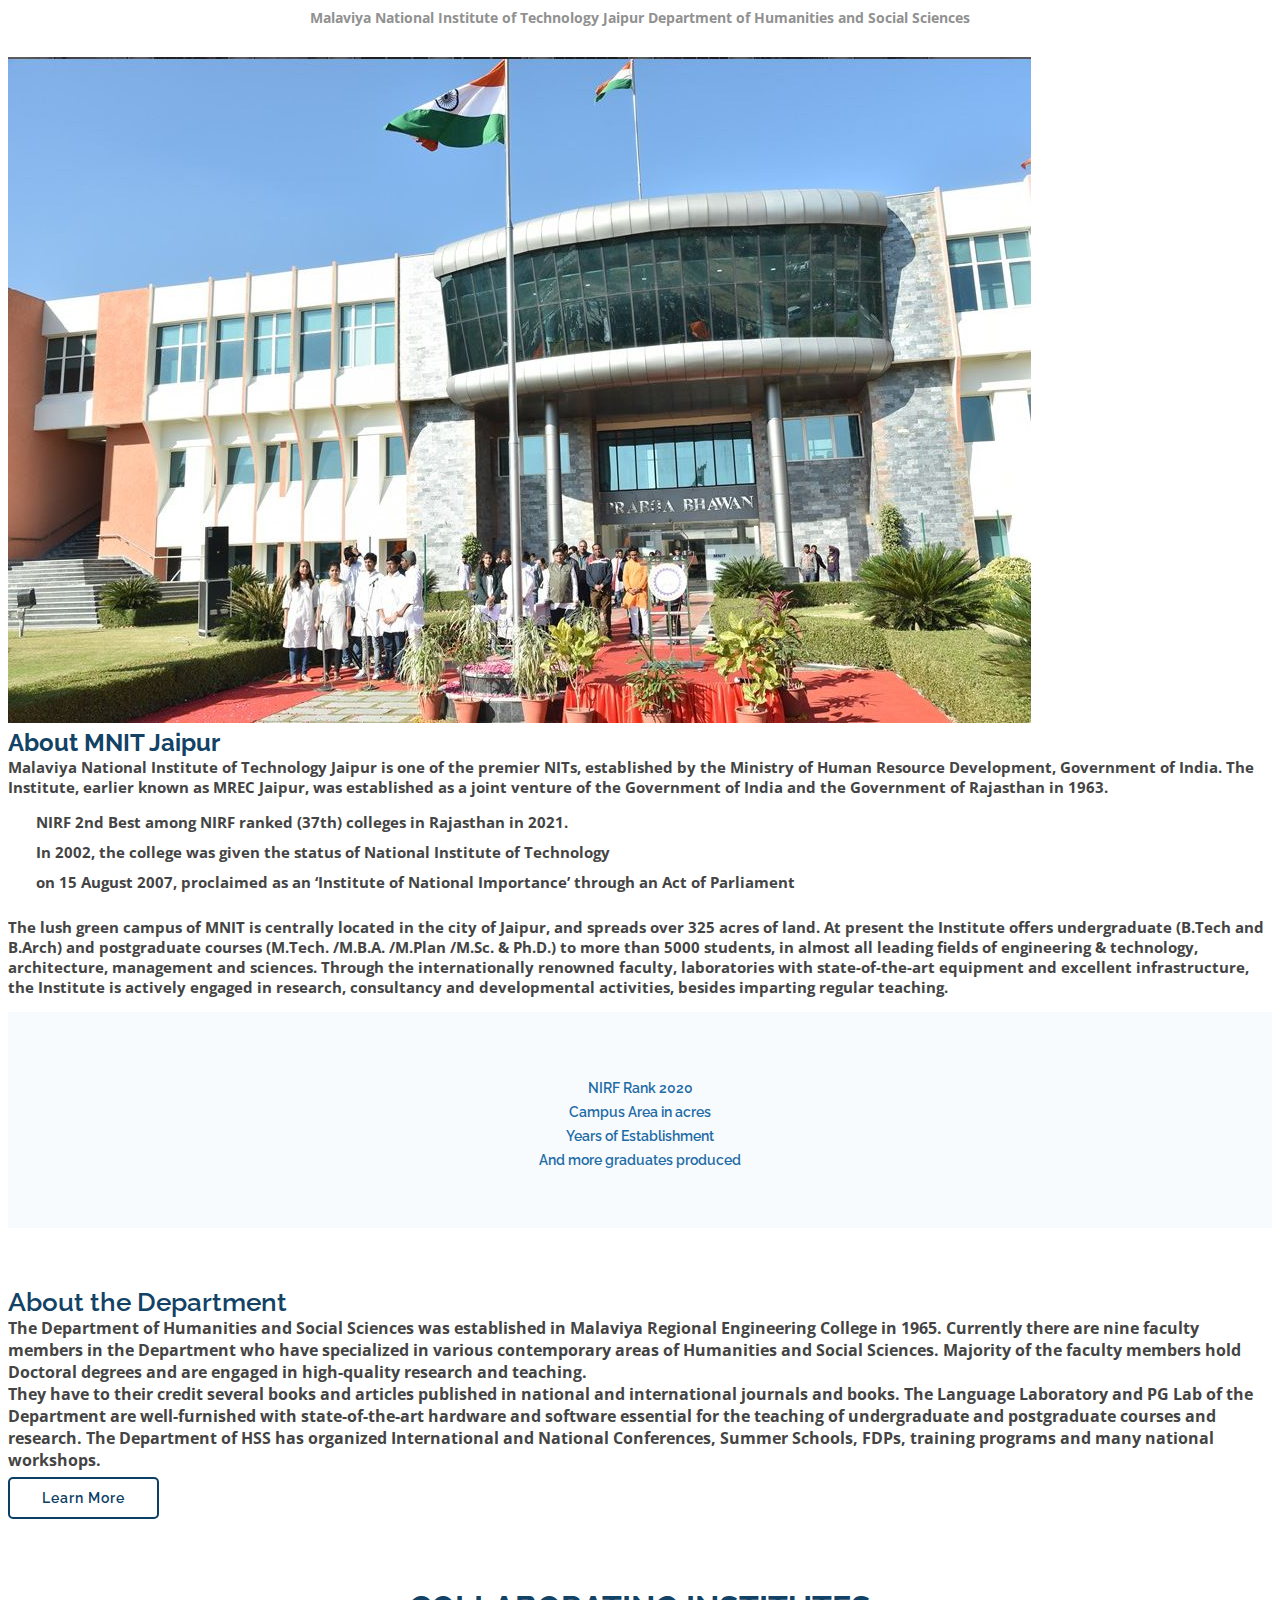
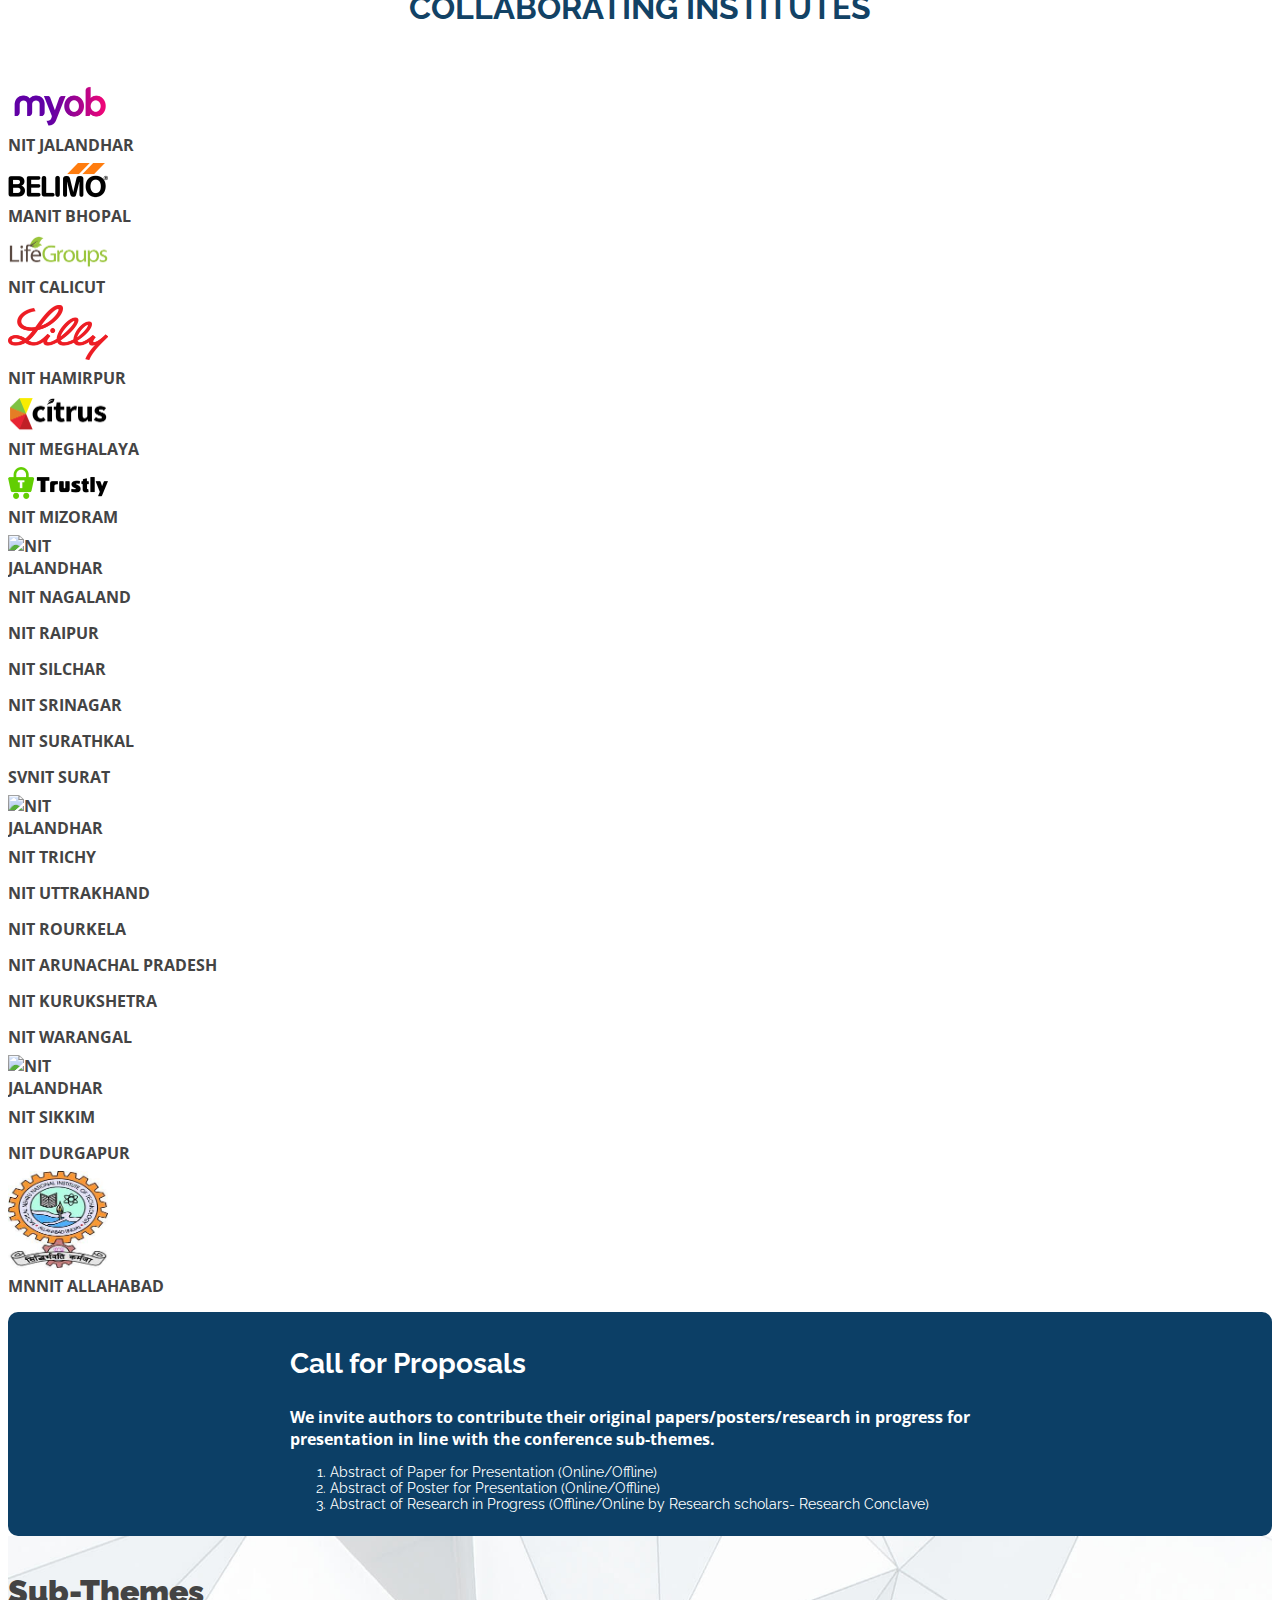
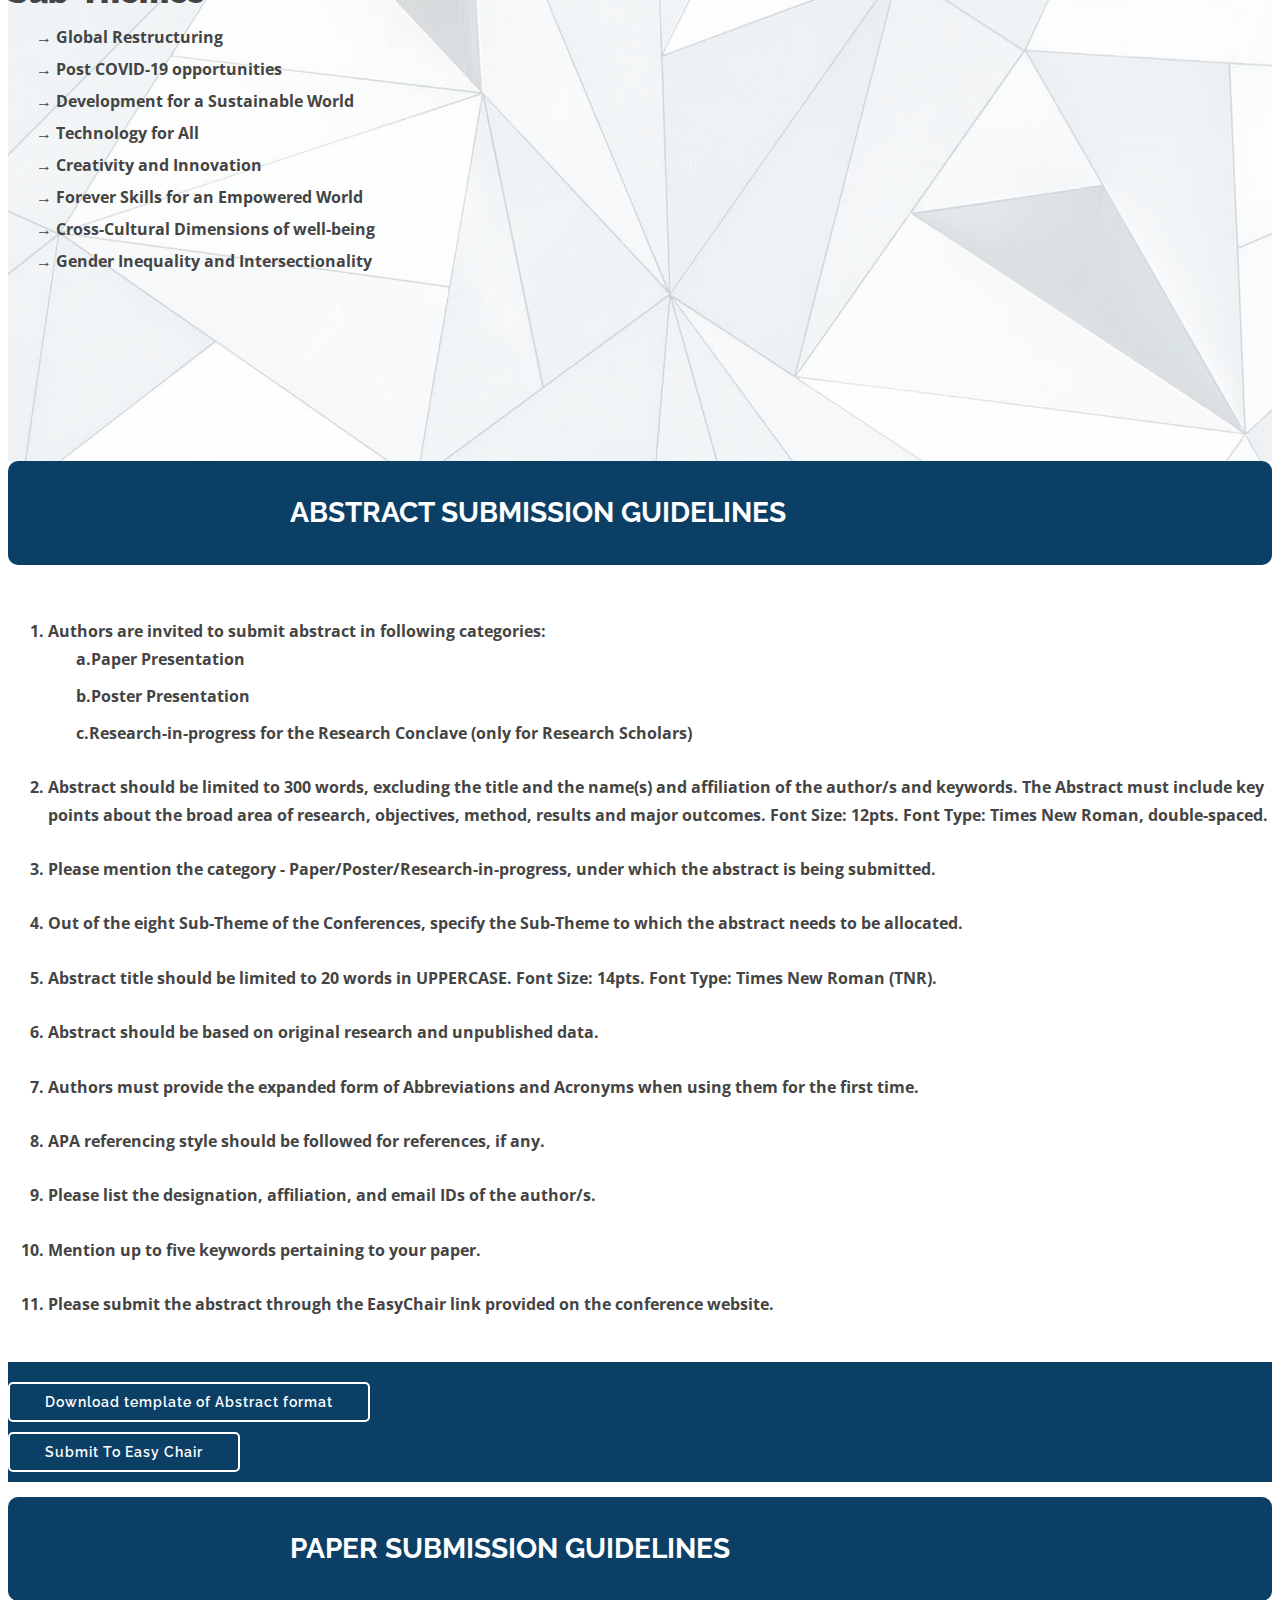
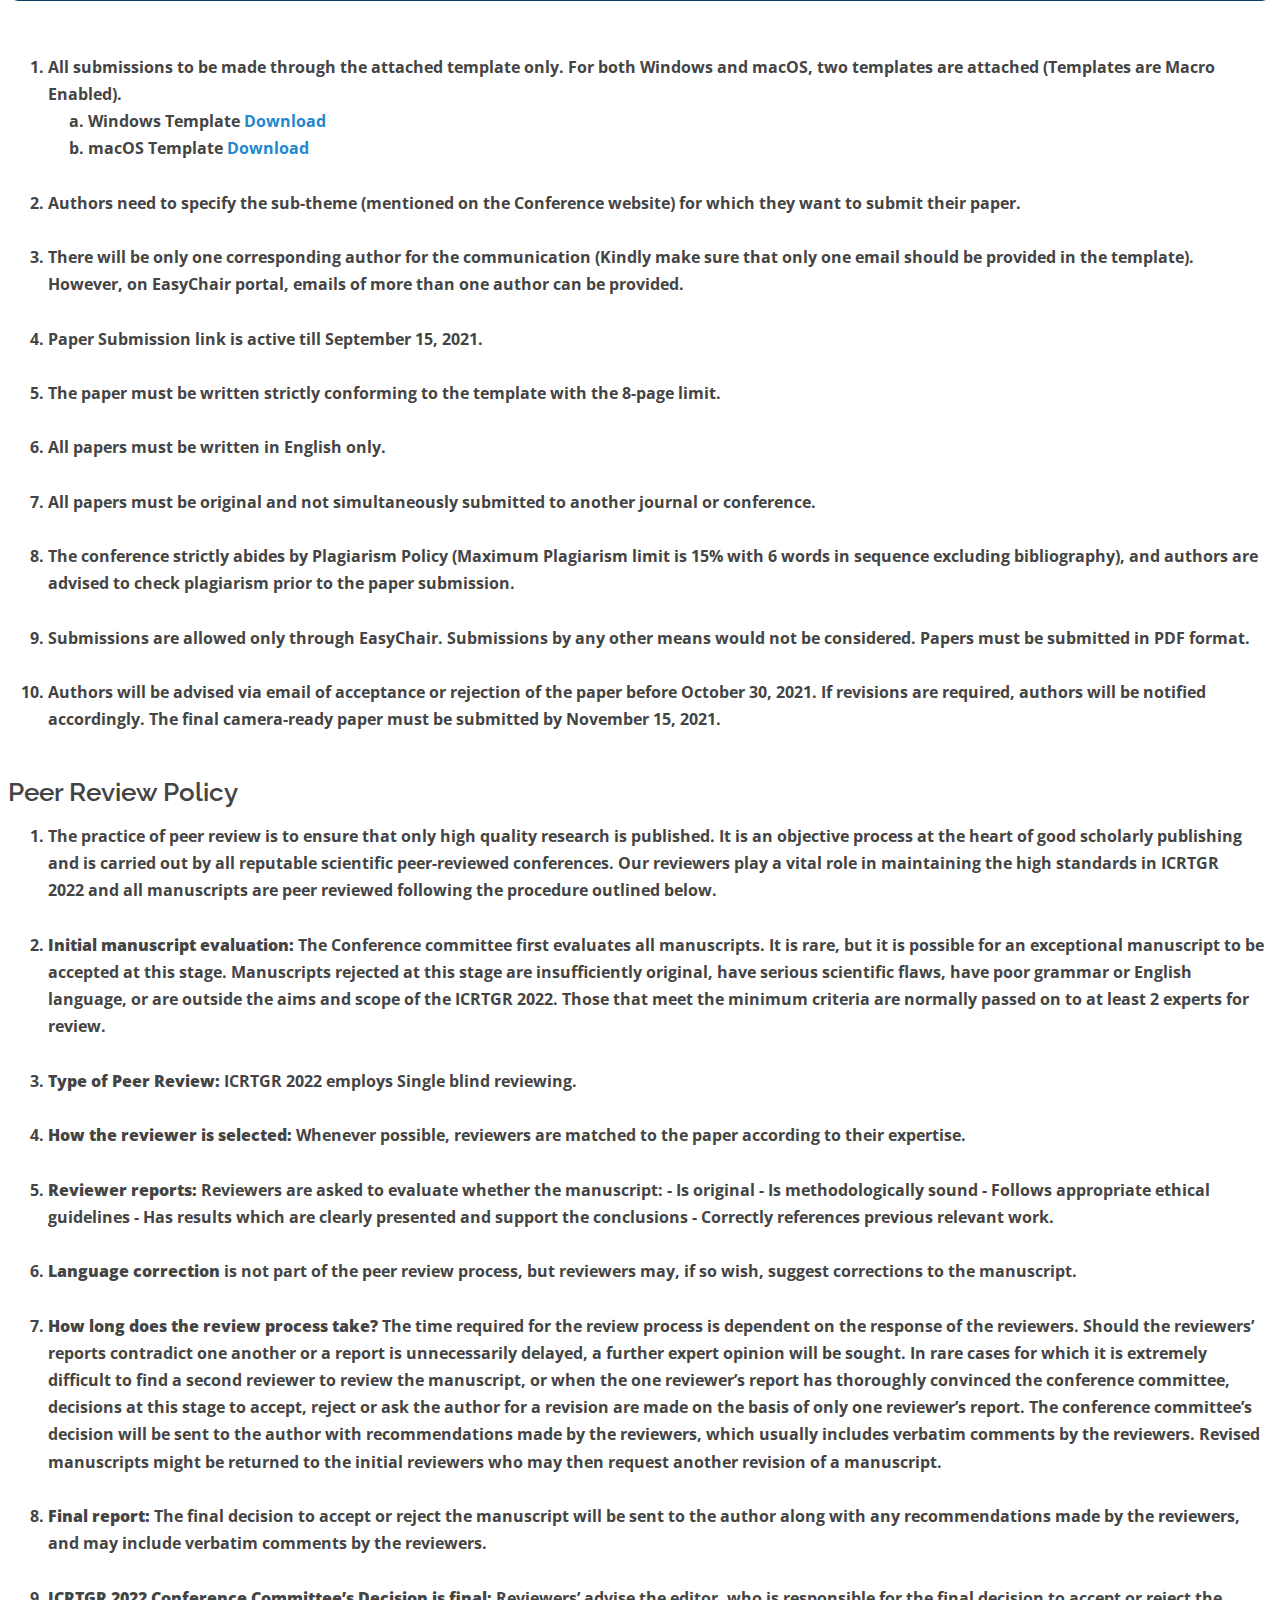
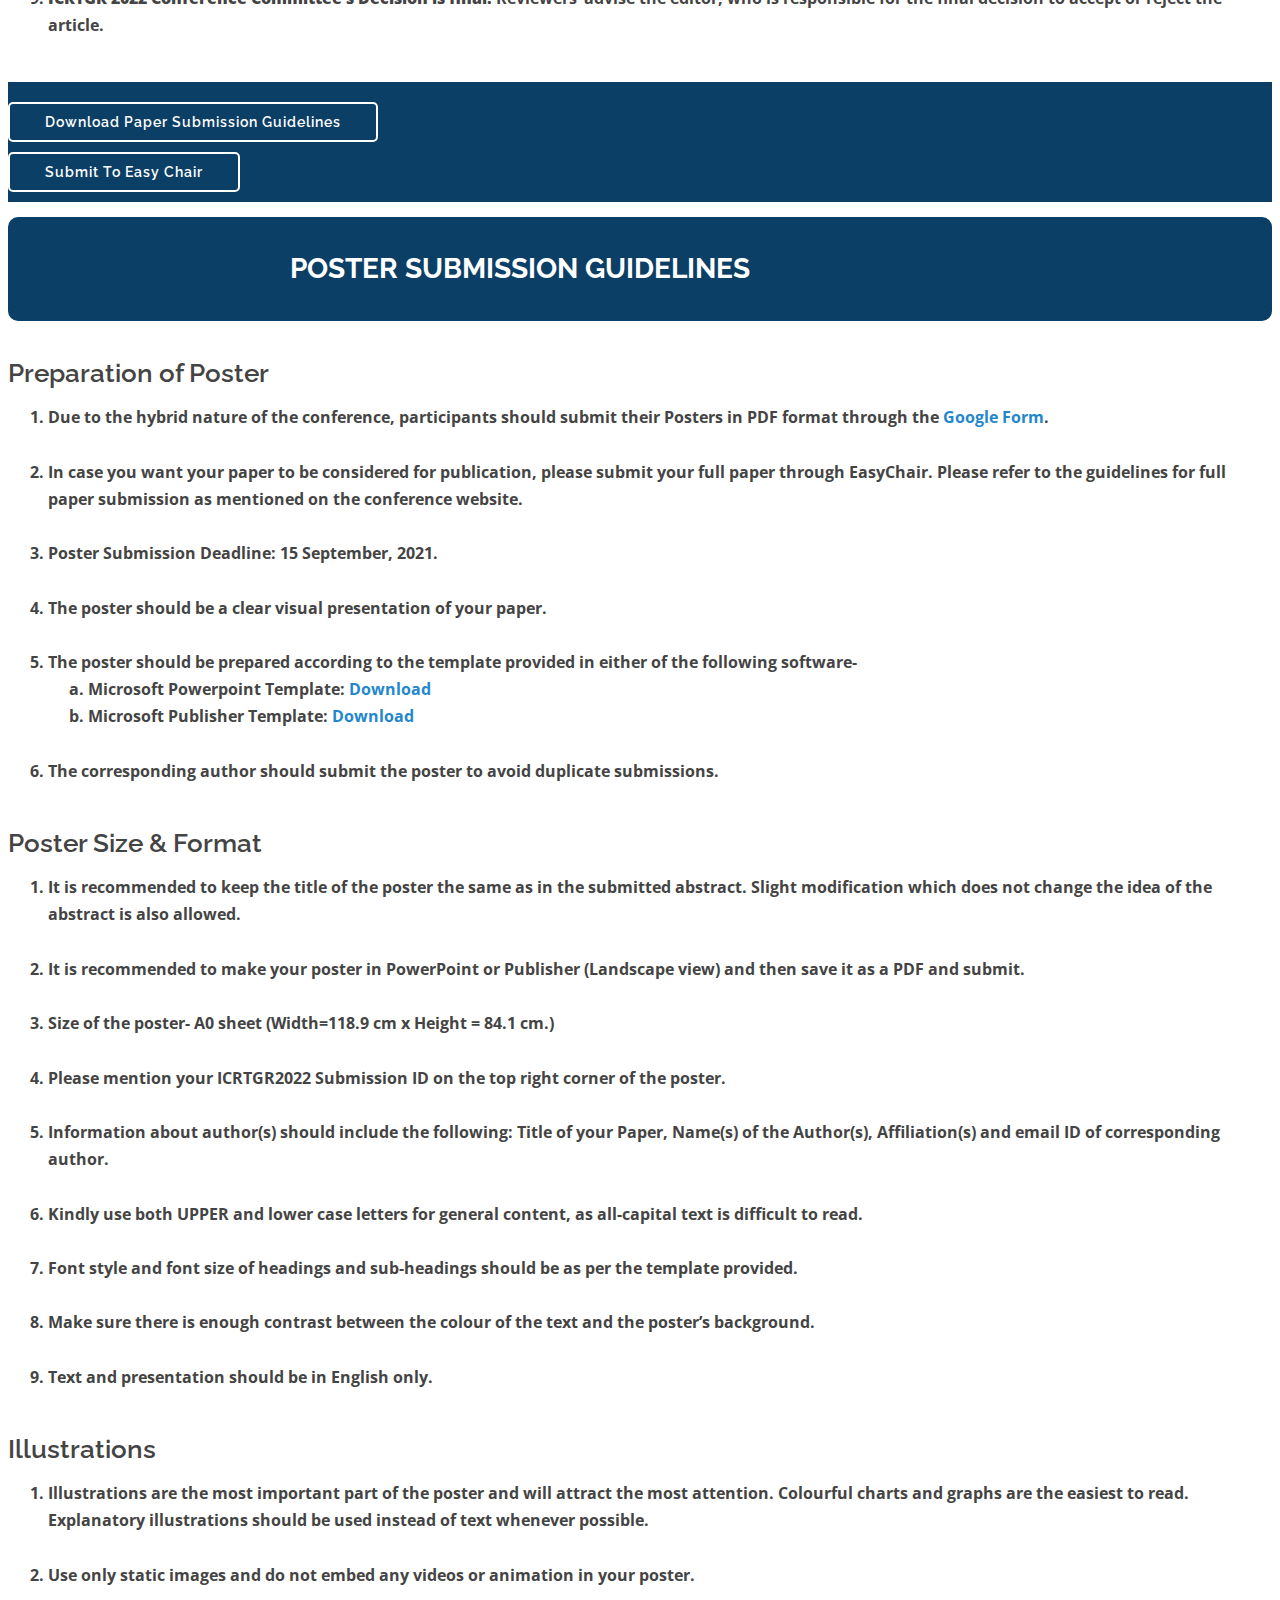
==== commit aedbd5da: "Update index.html" ====
--- a/index.html
+++ b/index.html
@@ -72,8 +72,9 @@
       <nav id="navbar" class="navbar">
         <ul>
           <li><a class="nav-link scrollto d-lg-none d-xl-block" href="#hero"><b>Home</b></a></li>
-          <li><a class="nav-link scrollto d-lg-none d-xl-block" href="assets/ICRTGR 2022_Conference Schedule.pdf"
-              download="assets/ICRTGR 2022_Conference Schedule_7-9 January2022 (1).pdf" class="btn-get-started scrollto"><b>
+          <li><a class="nav-link scrollto d-lg-none d-xl-block"
+              href="assets/ICRTGR 2022_Conference Schedule_7-9 January2022 (1).pdf"
+              download="ICRTGR 2022_Conference Schedule.pdf" class="btn-get-started scrollto"><b>
                 <blink> <sup style="color: red;"> new </sup> </blink> Conference Schedule
               </b> </a></li>
 
@@ -210,9 +211,9 @@
   </section>
 
   <div style="padding: 10px; margin: 20px; color: rgb(255, 0, 0);">
-    <marquee style="margin: auto;" direction="left" scrollamount="10" onmouseover="stop()"
-      onmouseout="start()">
-      <p>Participants joining in person should be fully vaccinated, and should adopt COVID appropriate behaviour during the Conference.</p>
+    <marquee style="margin: auto;" direction="left" scrollamount="10" onmouseover="stop()" onmouseout="start()">
+      <p>Participants joining in person should be fully vaccinated, and should adopt COVID appropriate behaviour during
+        the Conference.</p>
       <!-- <font size="+1"><a href="http://mnit.ac.in/news/news.php?news_id=eJp3hQ%3D%3D"><span style="color:maroon;">
         Notice regarding Online Classes</span></a><img src="Images/new.gif">
      </font> -->
@@ -524,8 +525,17 @@
   </section>
 
 
-
-
+  <section id="spons">
+    <div class="sponsImg">
+      <div class="section-title">
+        <h2>Our Sponsor</h2>
+      </div>
+      <div class="imgspns">
+        <img class="spon" src="./assets/img/clients/Logos Tobii SMT.PNG" alt="">
+        <img class="spon" src="./assets/img/clients/Emerald Publishing Logo.jpeg" alt="">
+      </div>
+    </div>
+  </section>
 
 
 
@@ -592,7 +602,7 @@
             <div class="count-box">
               <span data-purecounter-start="0" data-purecounter-end="37" data-purecounter-duration="12"
                 class="purecounter"></span>
-              <p>NIRF Rank 2021</p>
+              <p>NIRF Rank 2020</p>
             </div>
           </div>
 
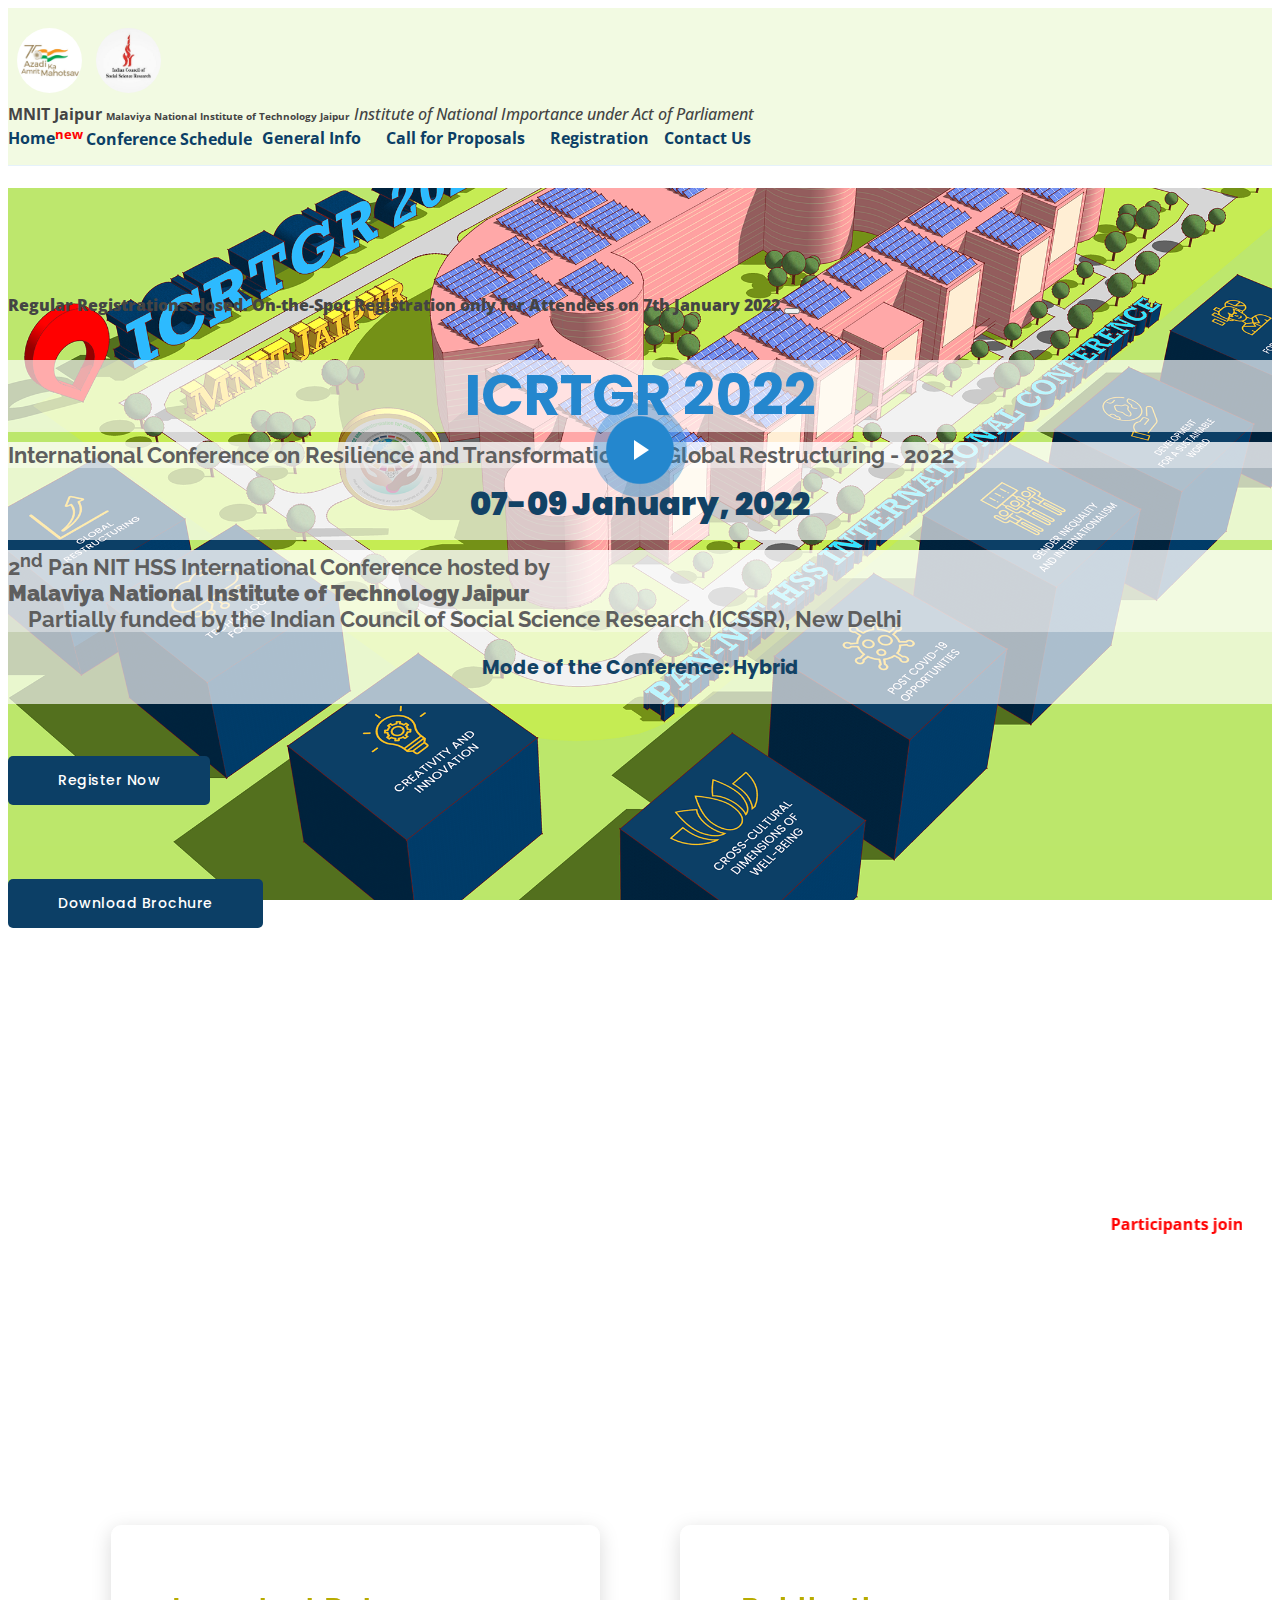
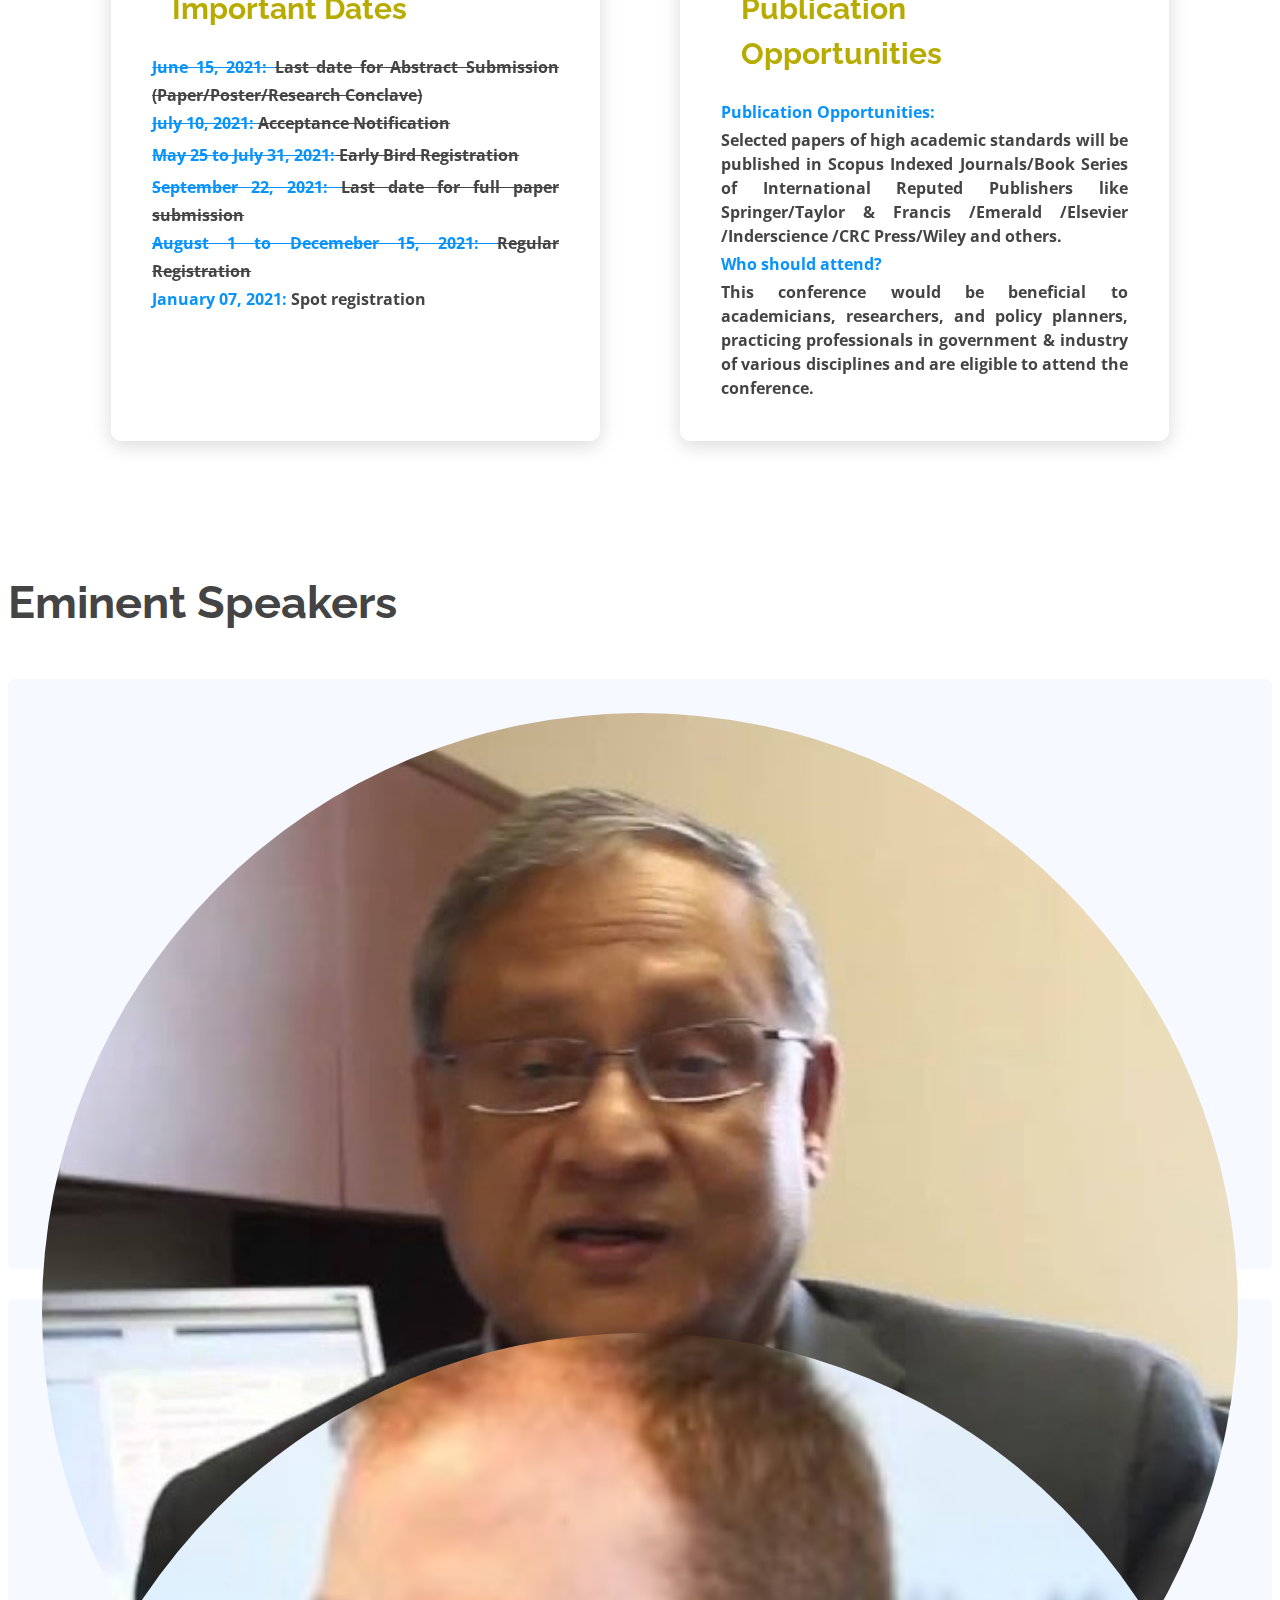
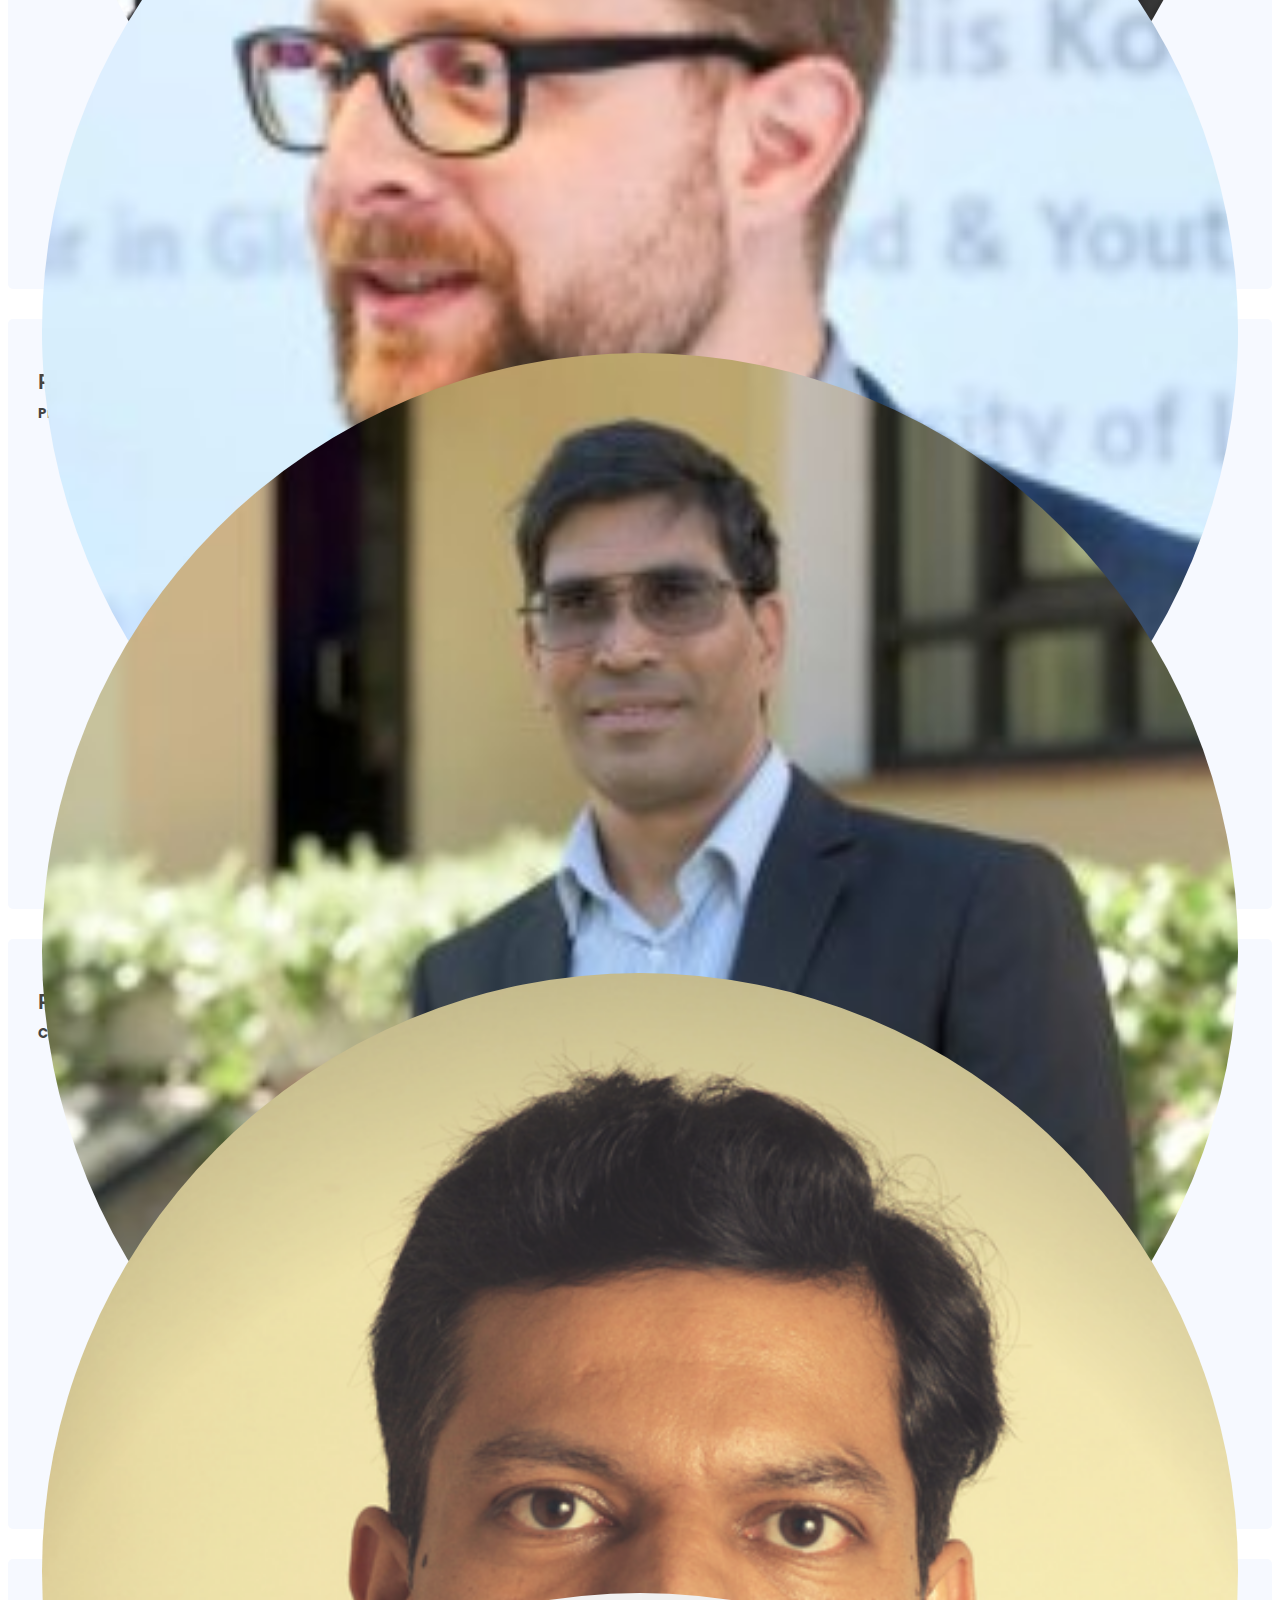
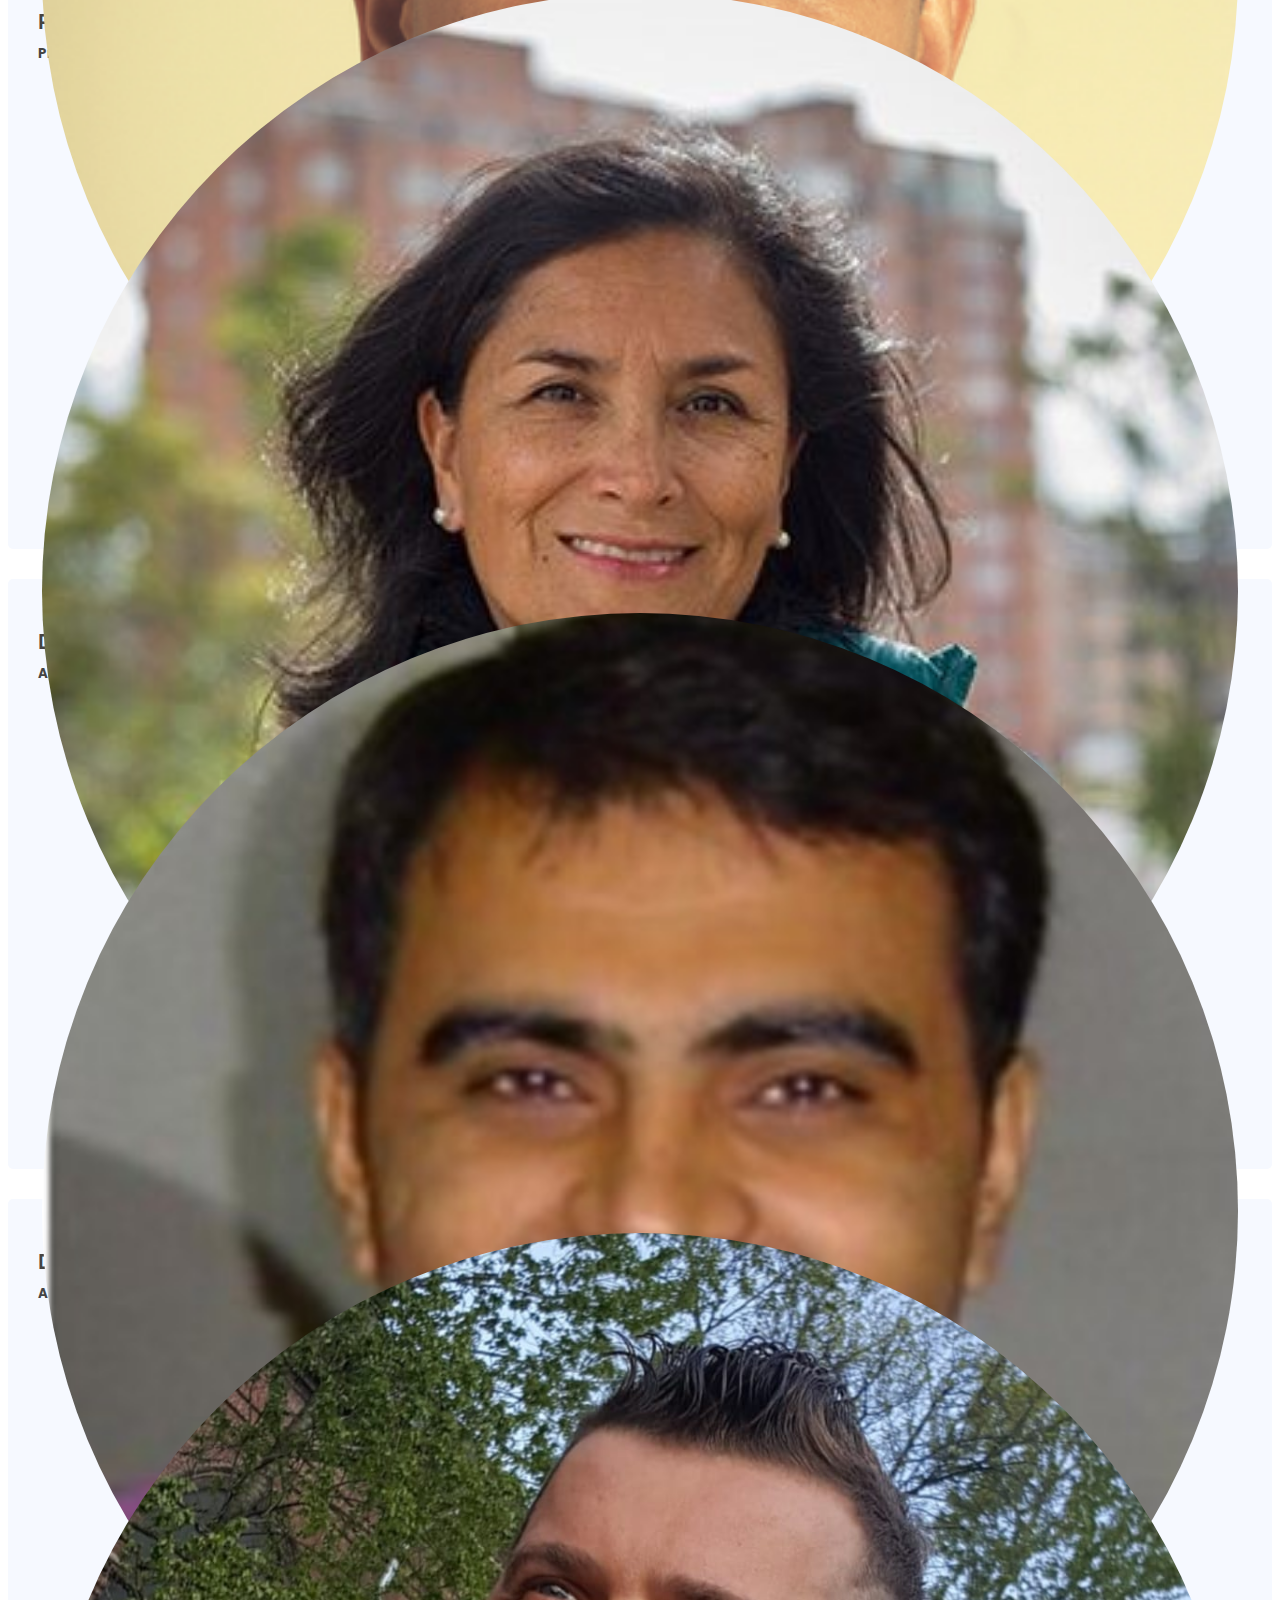
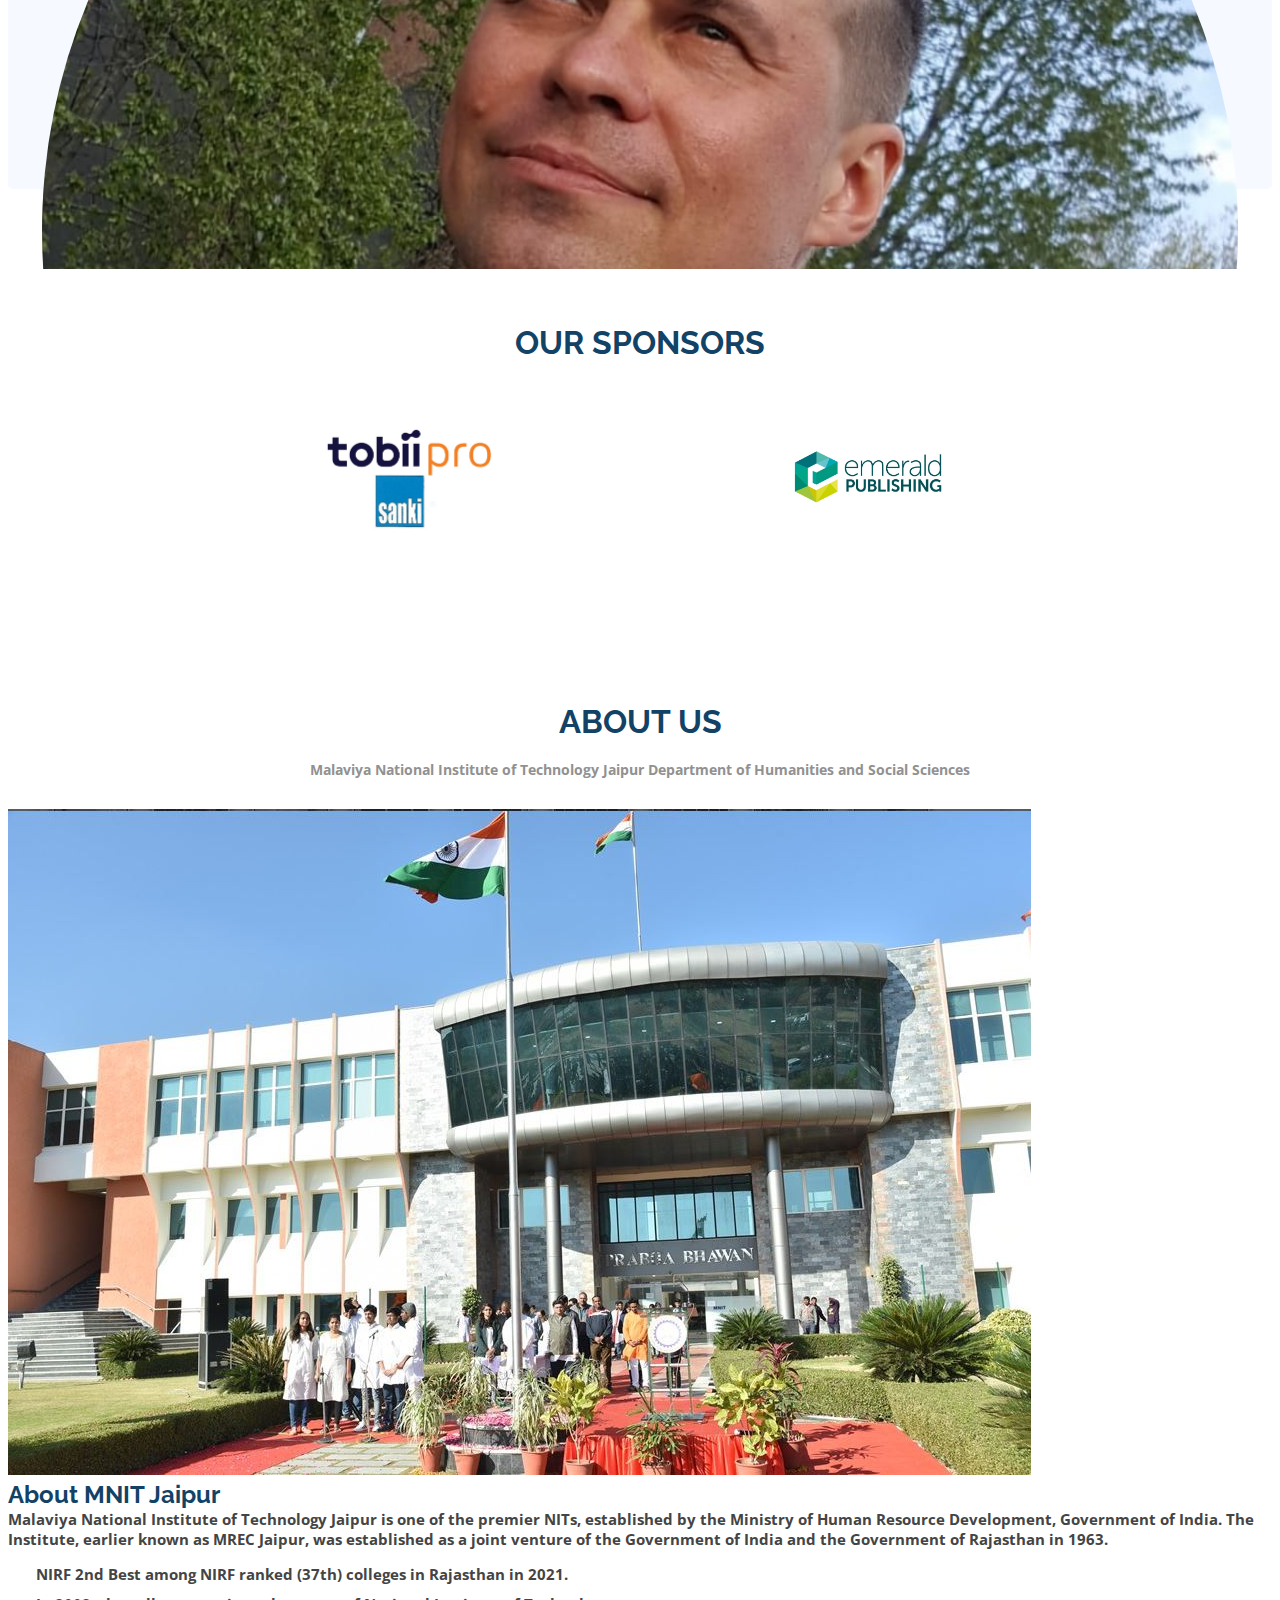
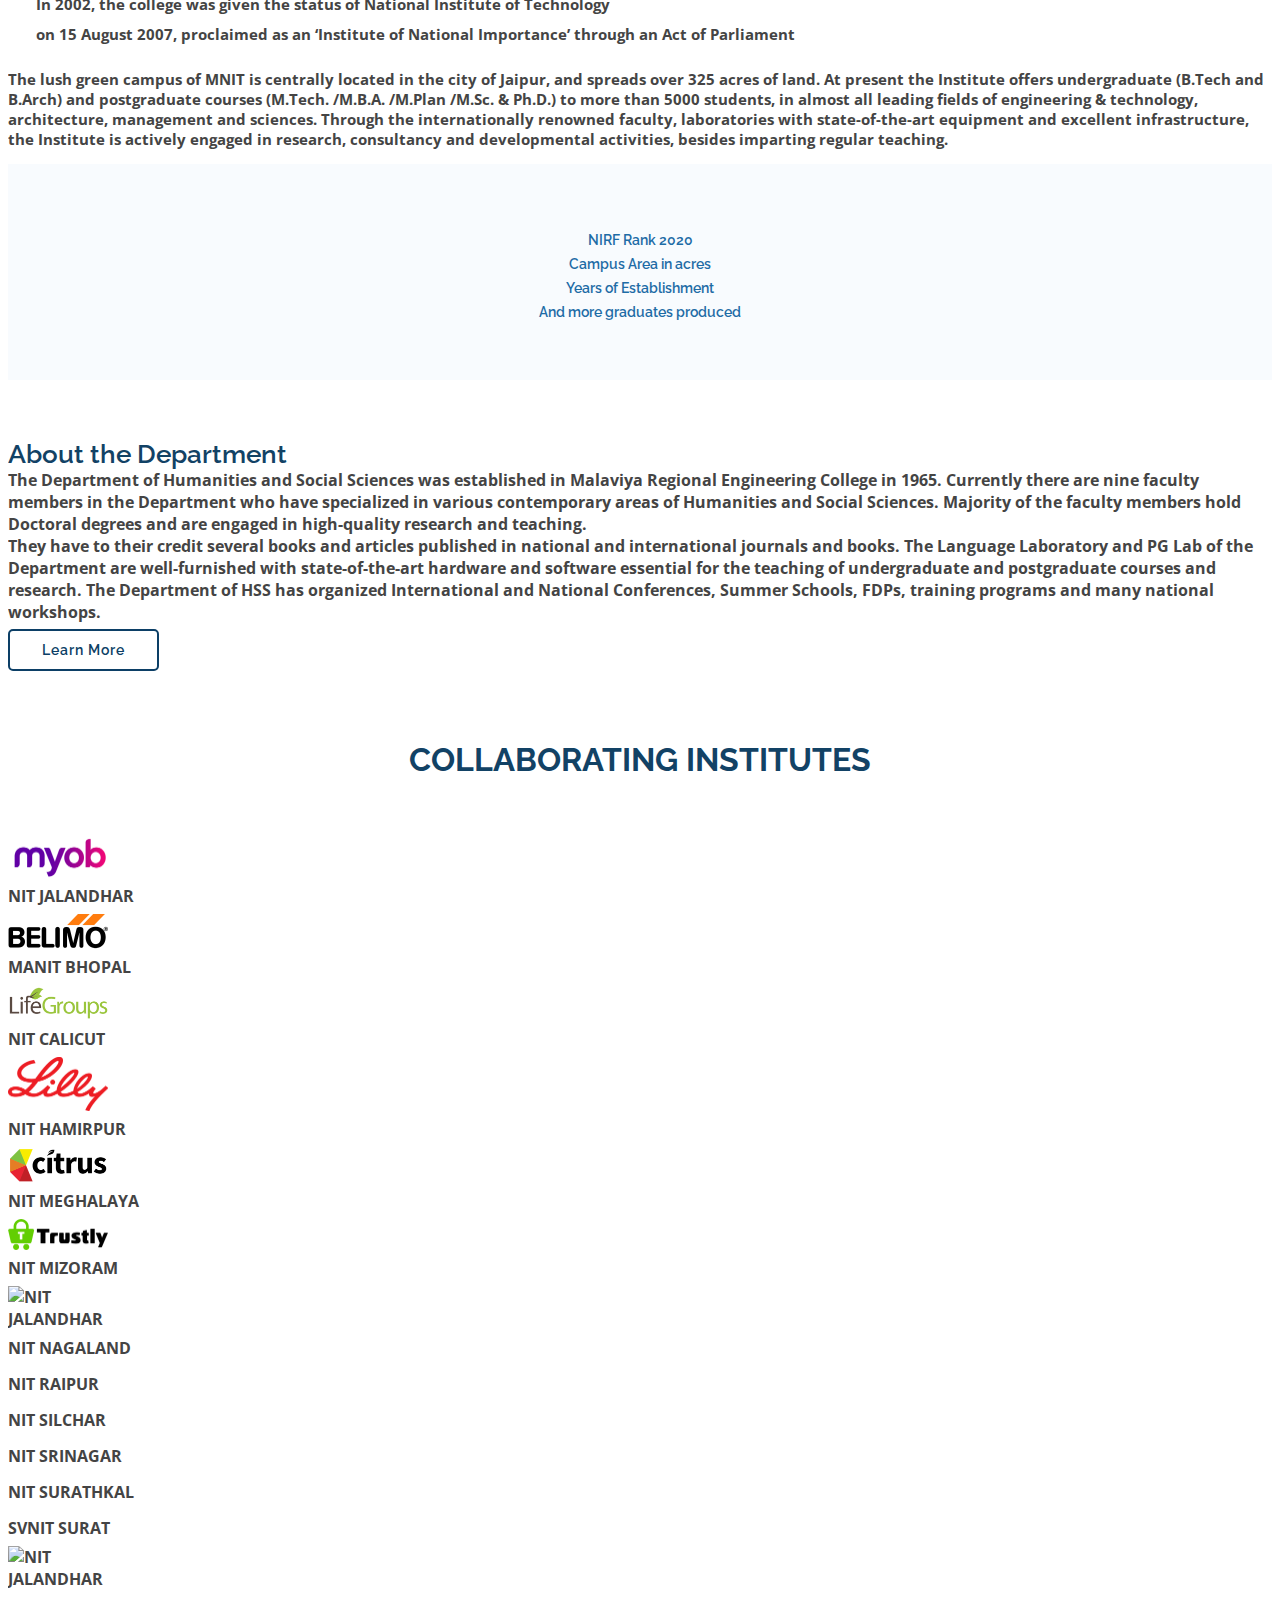
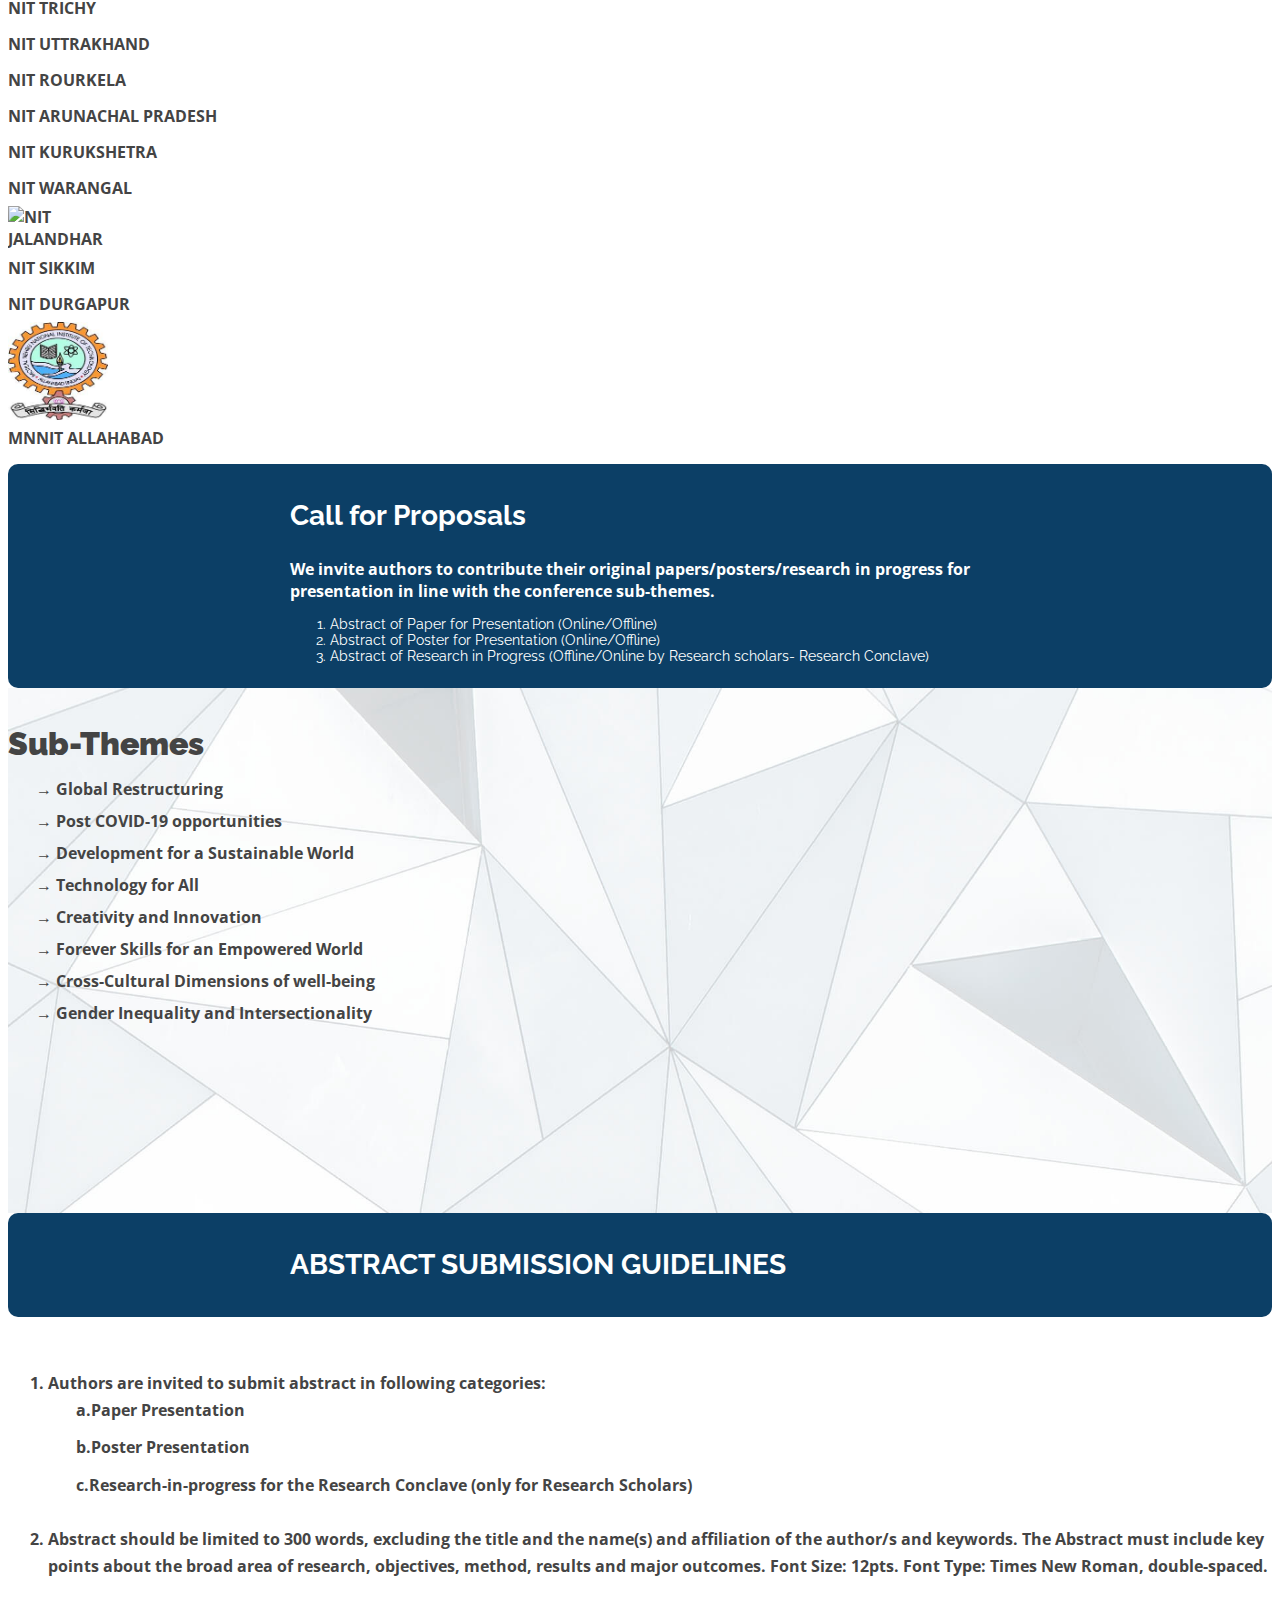
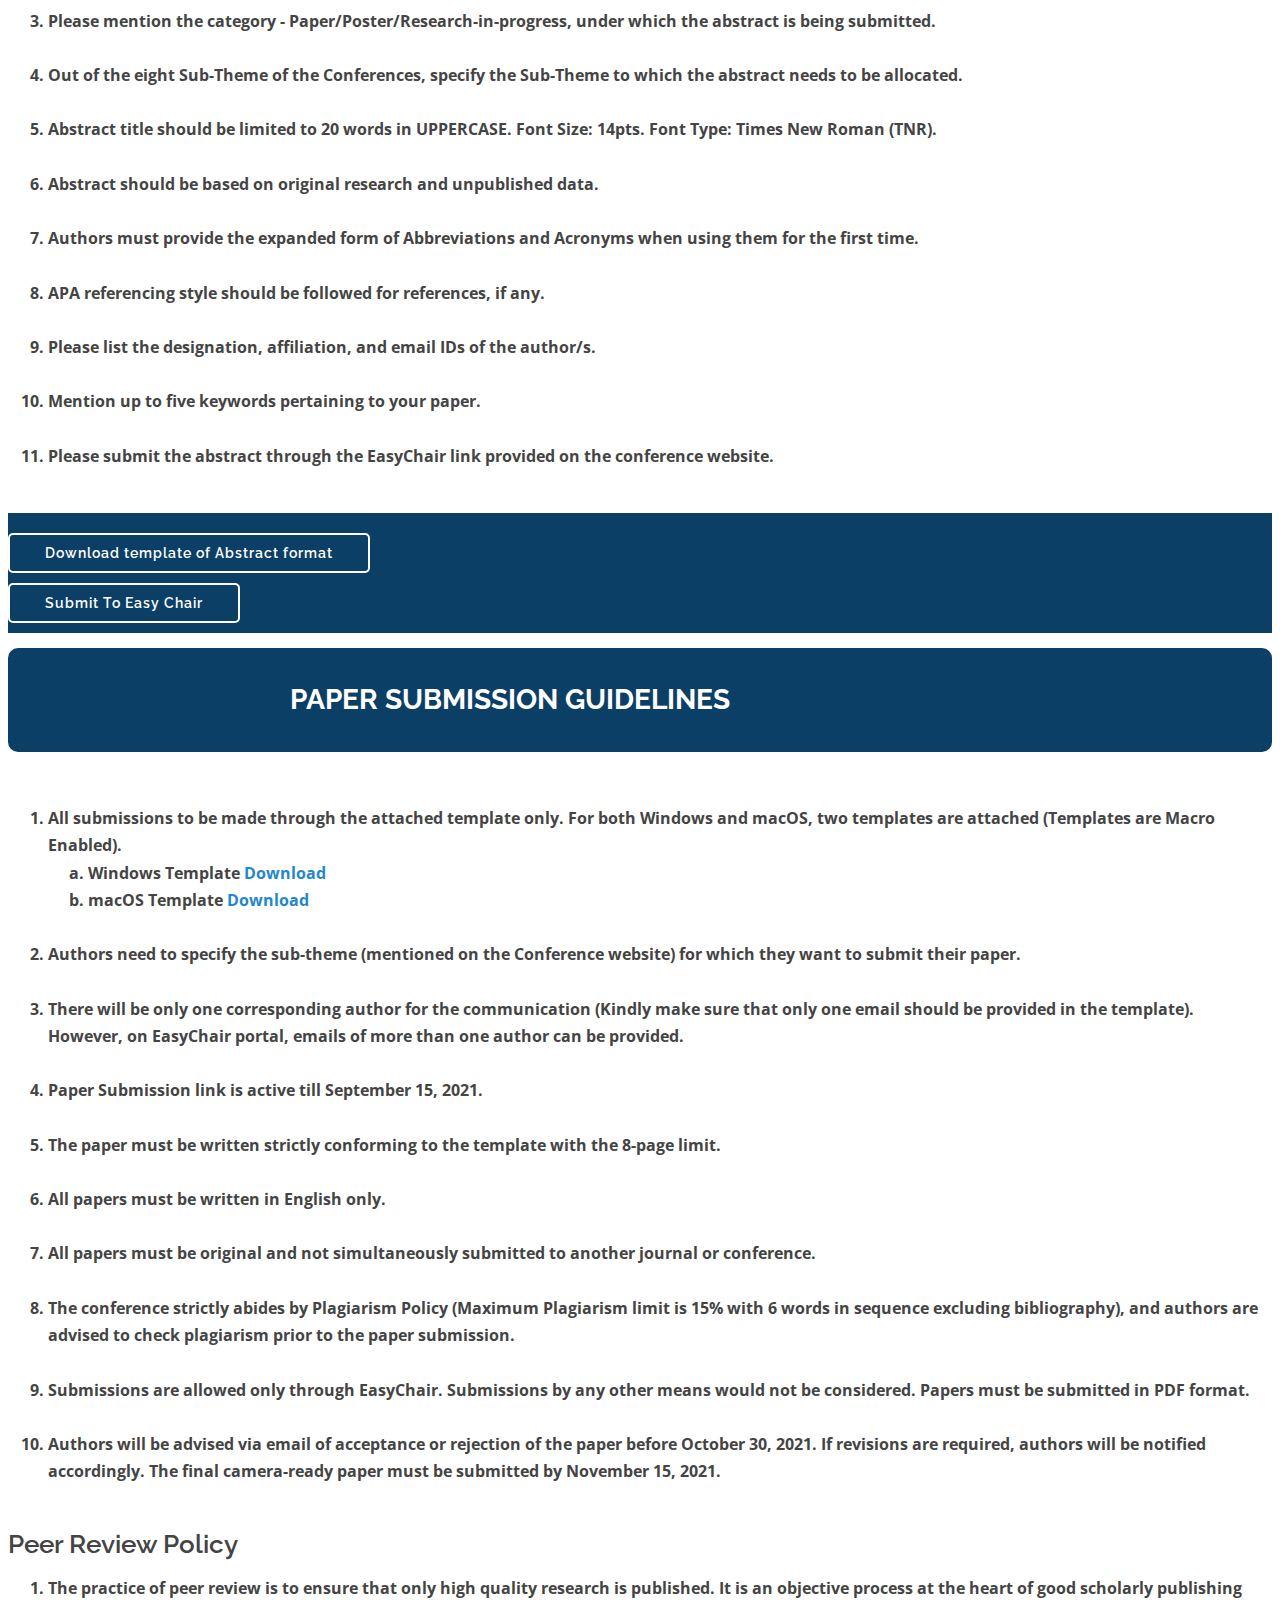
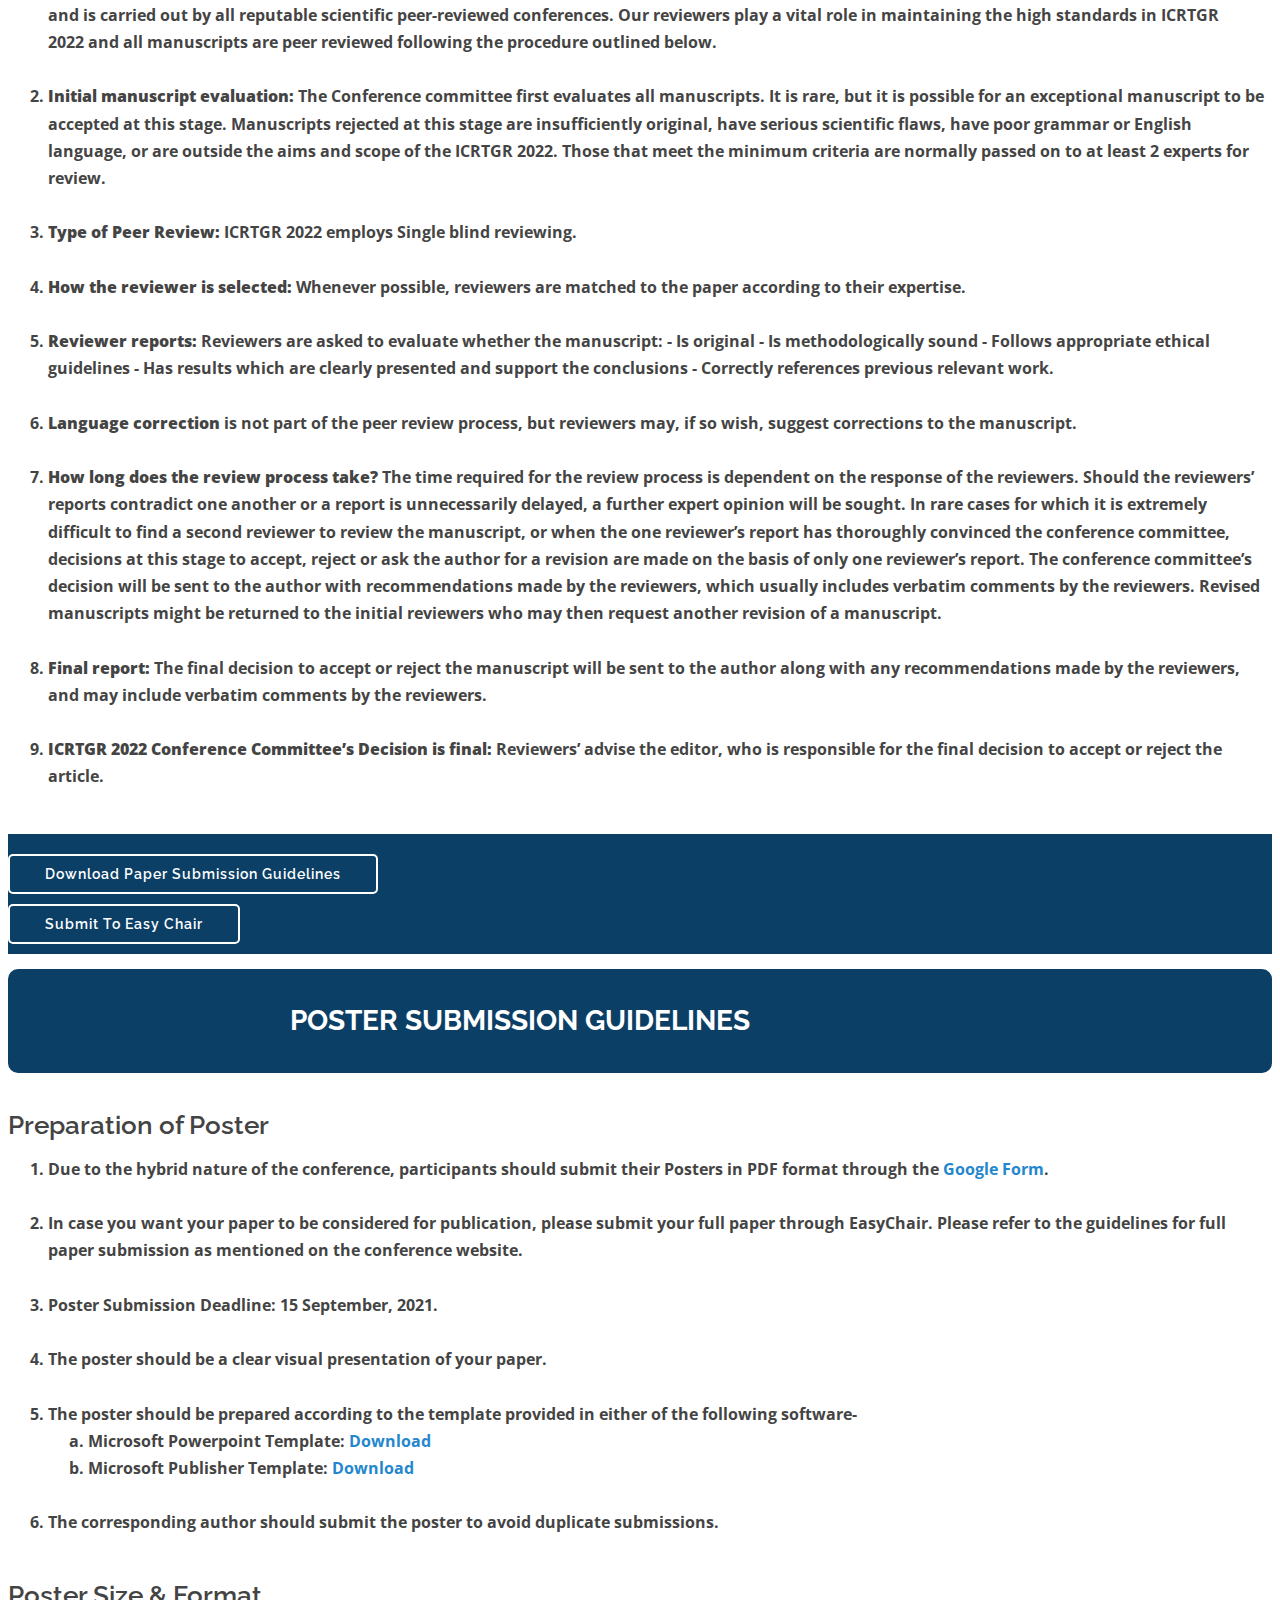
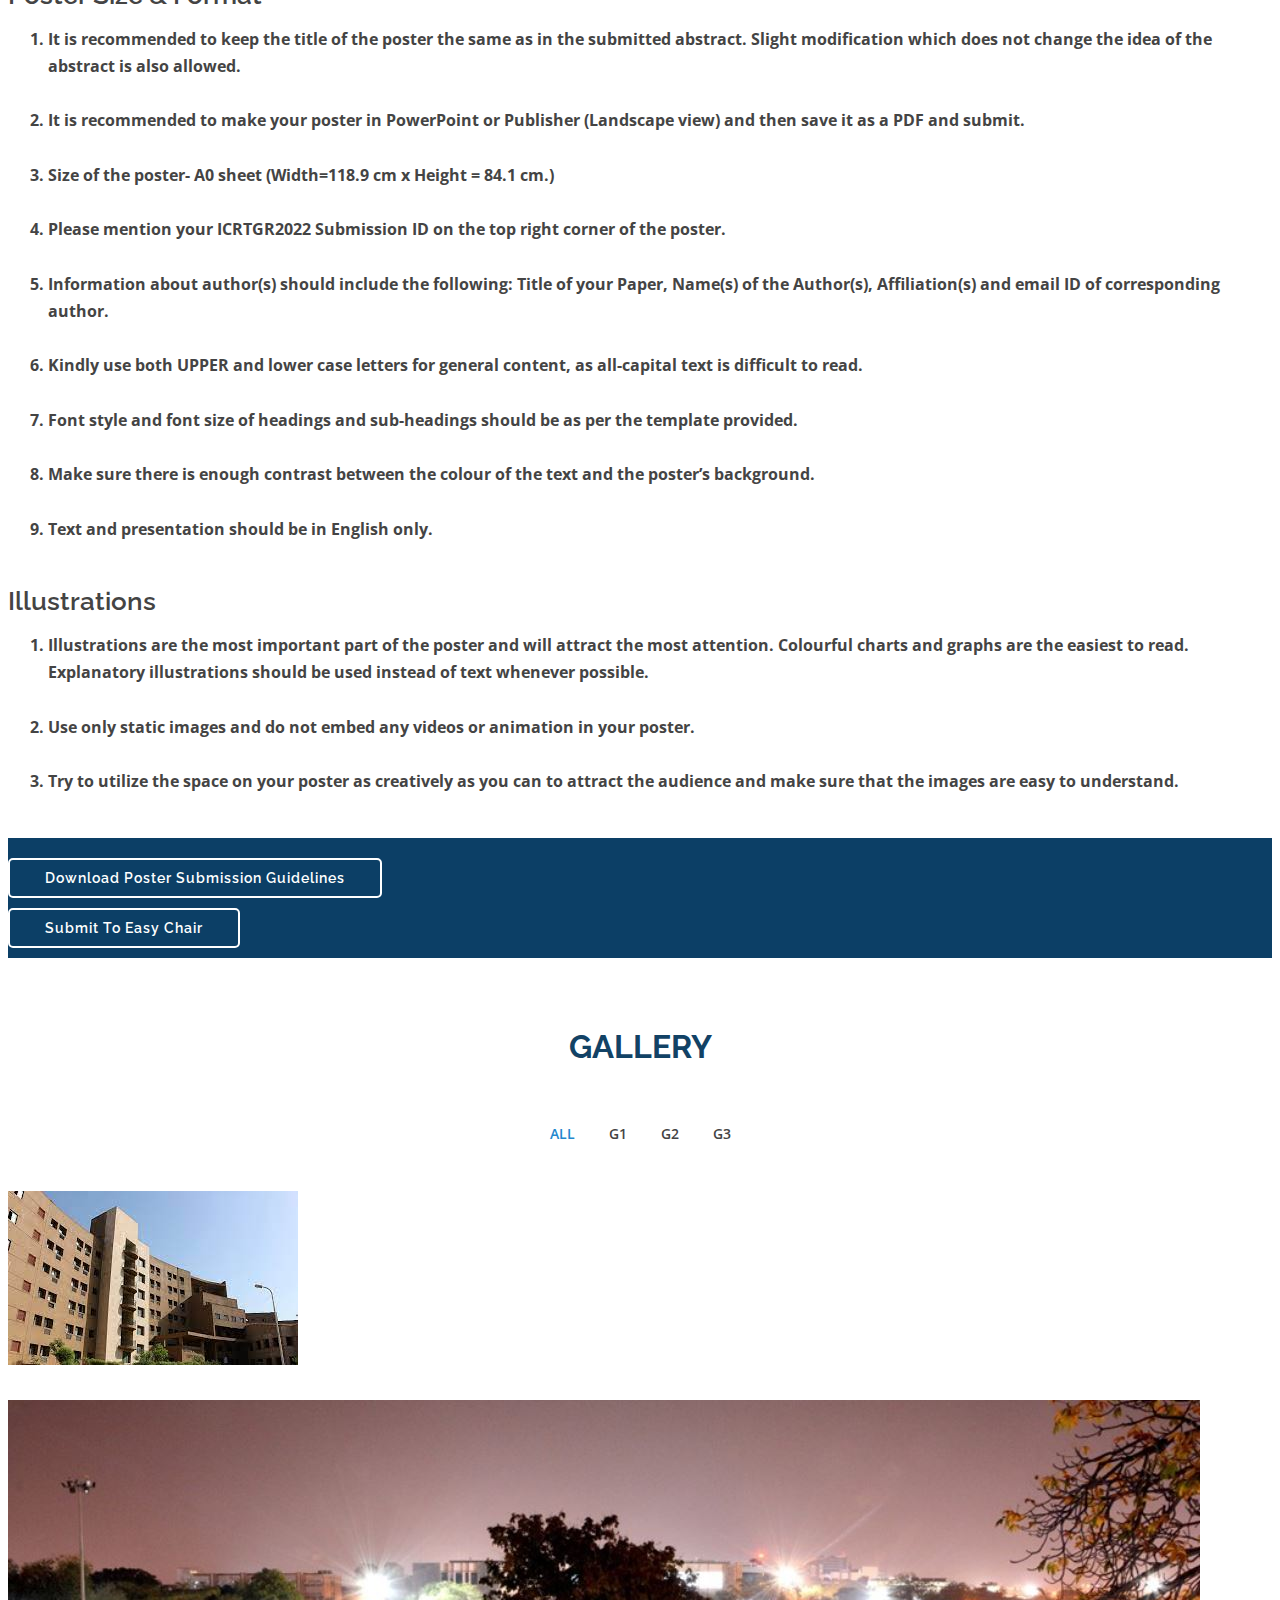
==== commit 6131b749: "Update index.html" ====
--- a/index.html
+++ b/index.html
@@ -88,11 +88,8 @@
               <li><a class="nav-link scrollto" href="#eminent_speakers">Eminent Speakers</a></li>
               <li><a class="nav-link scrollto" href="#important_dates">Important Dates</a></li>
               <li><a class="nav-link scrollto" href="#important_dates">Publication Opportunity</a></li>
-
-              <!-- <li><a class="nav-link scrollto" href="#">Publication Opportunity</a></li> -->
+              <li><a class="nav-link scrollto" href="#spons">Our Sponsors</a></li>
               <li><a class="nav-link scrollto" href="#team">Organizing Committee</a></li>
-              <!-- <li><a class="nav-link scrollto" href="#team">Scientific Committees</a></li> -->
-              <!-- <li><a class="nav-link scrollto" href="#">Code of Conduct</a></li> -->
             </ul>
           </li>
 
@@ -528,7 +525,7 @@
   <section id="spons">
     <div class="sponsImg">
       <div class="section-title">
-        <h2>Our Sponsor</h2>
+        <h2>Our Sponsors</h2>
       </div>
       <div class="imgspns">
         <img class="spon" src="./assets/img/clients/Logos Tobii SMT.PNG" alt="">
--- a/assets/css/style.css
+++ b/assets/css/style.css
@@ -2450,3 +2450,13 @@
   }
 }
 
+/* Sponser  */
+.imgspns{
+  text-align: center;
+}
+.spon{
+  width: 200px;
+  margin:0px 10%;
+ 
+}
+
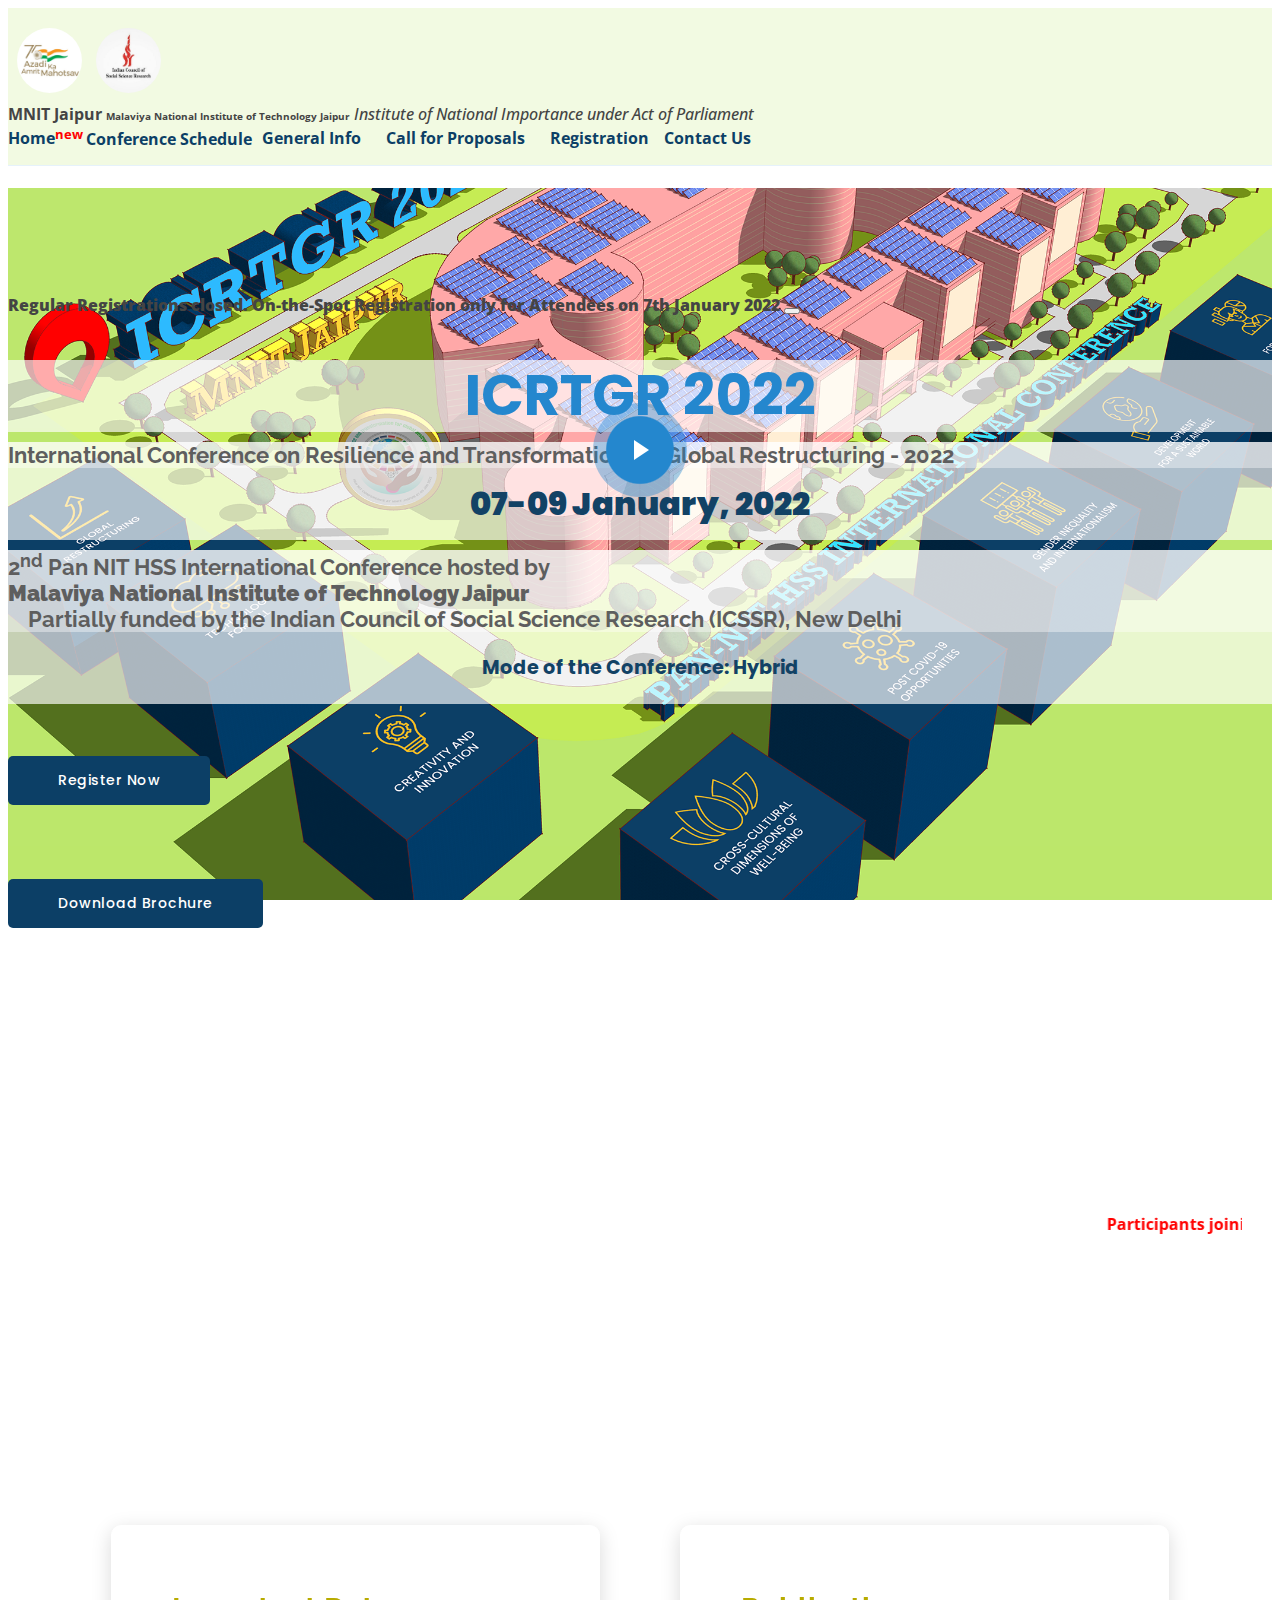
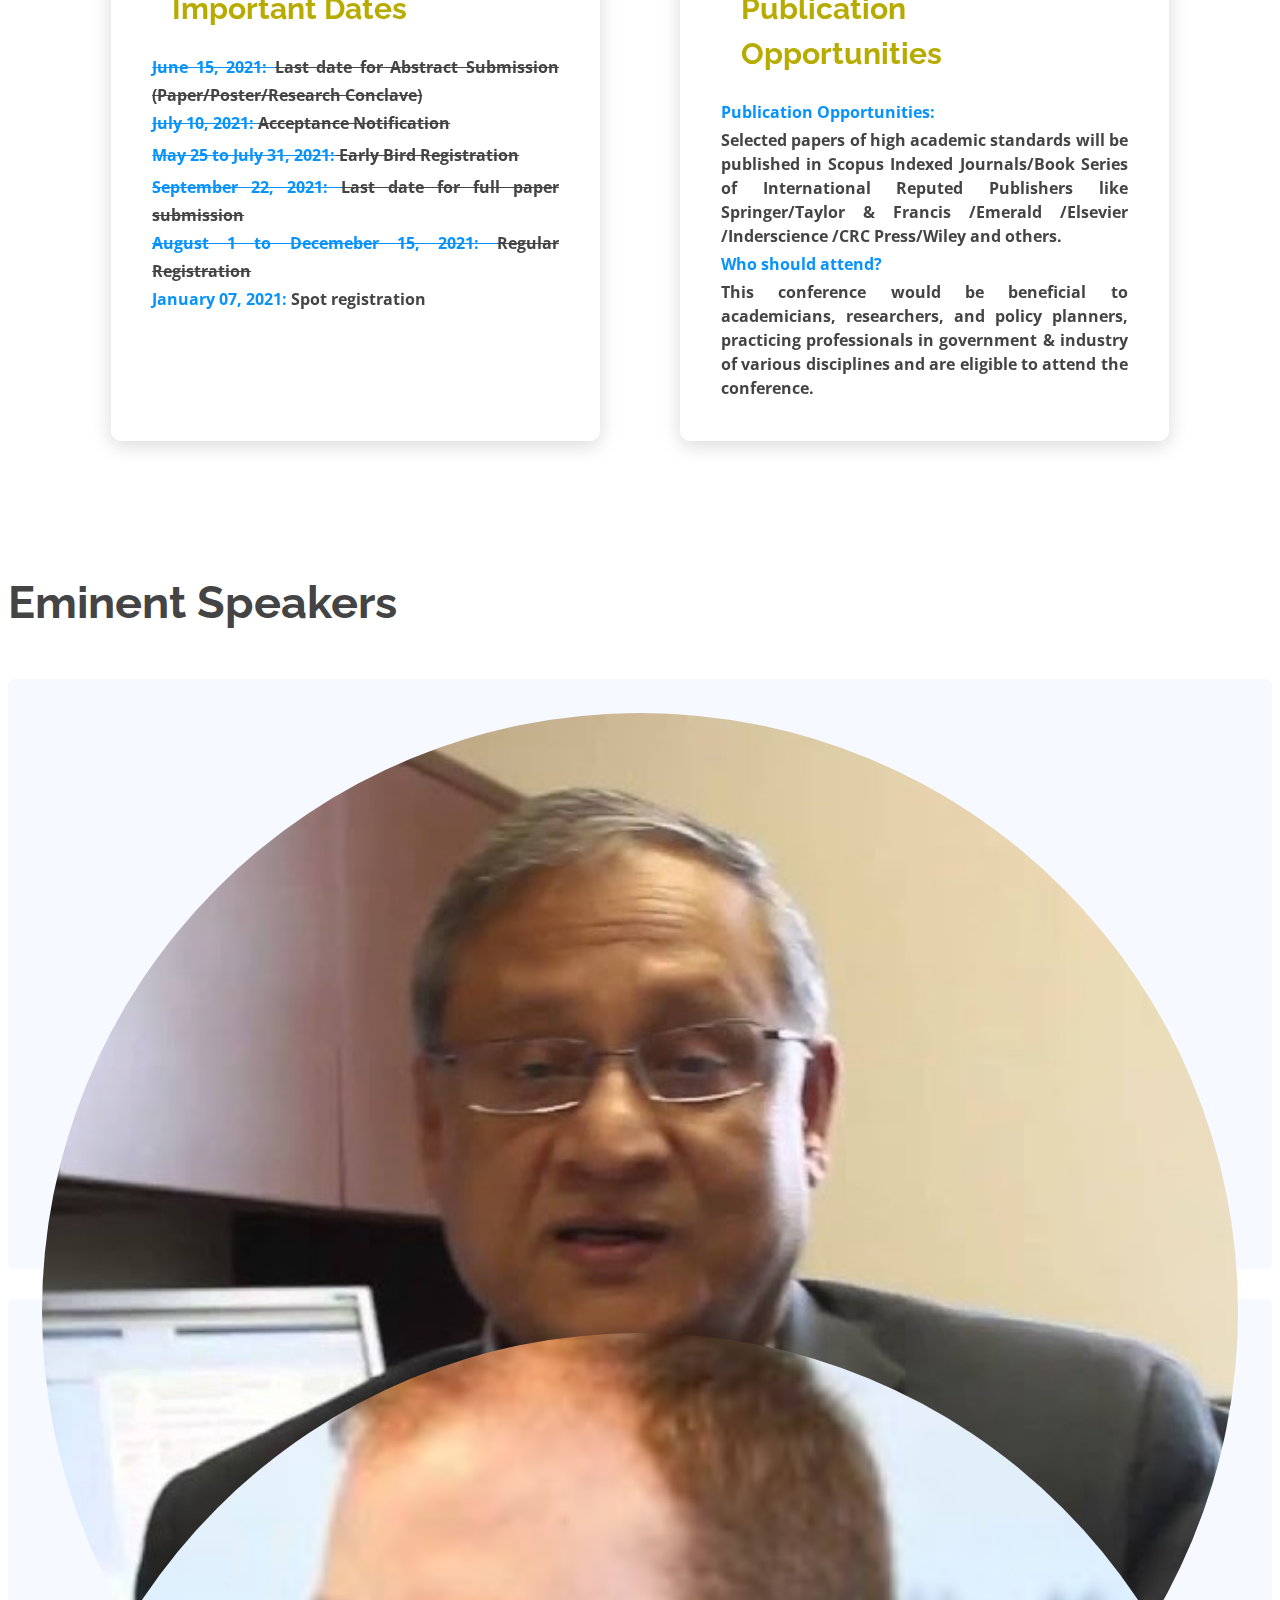
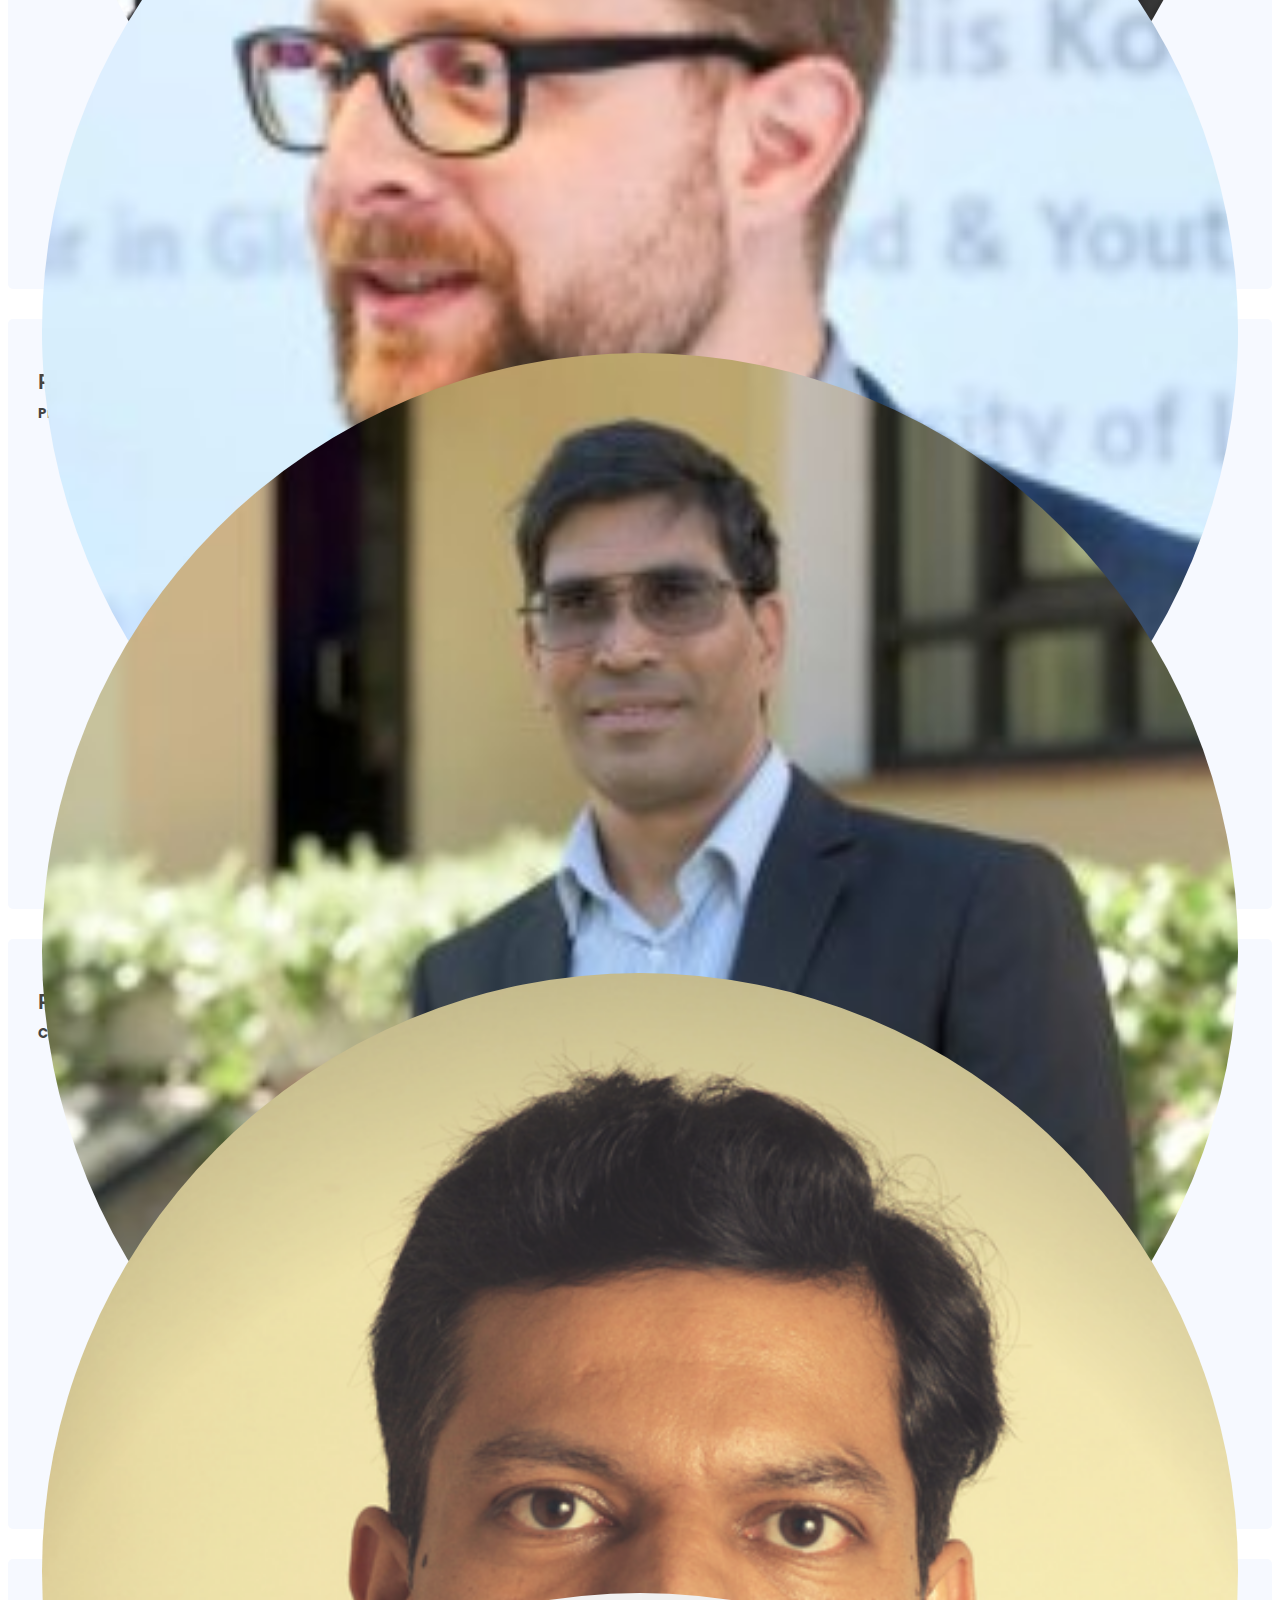
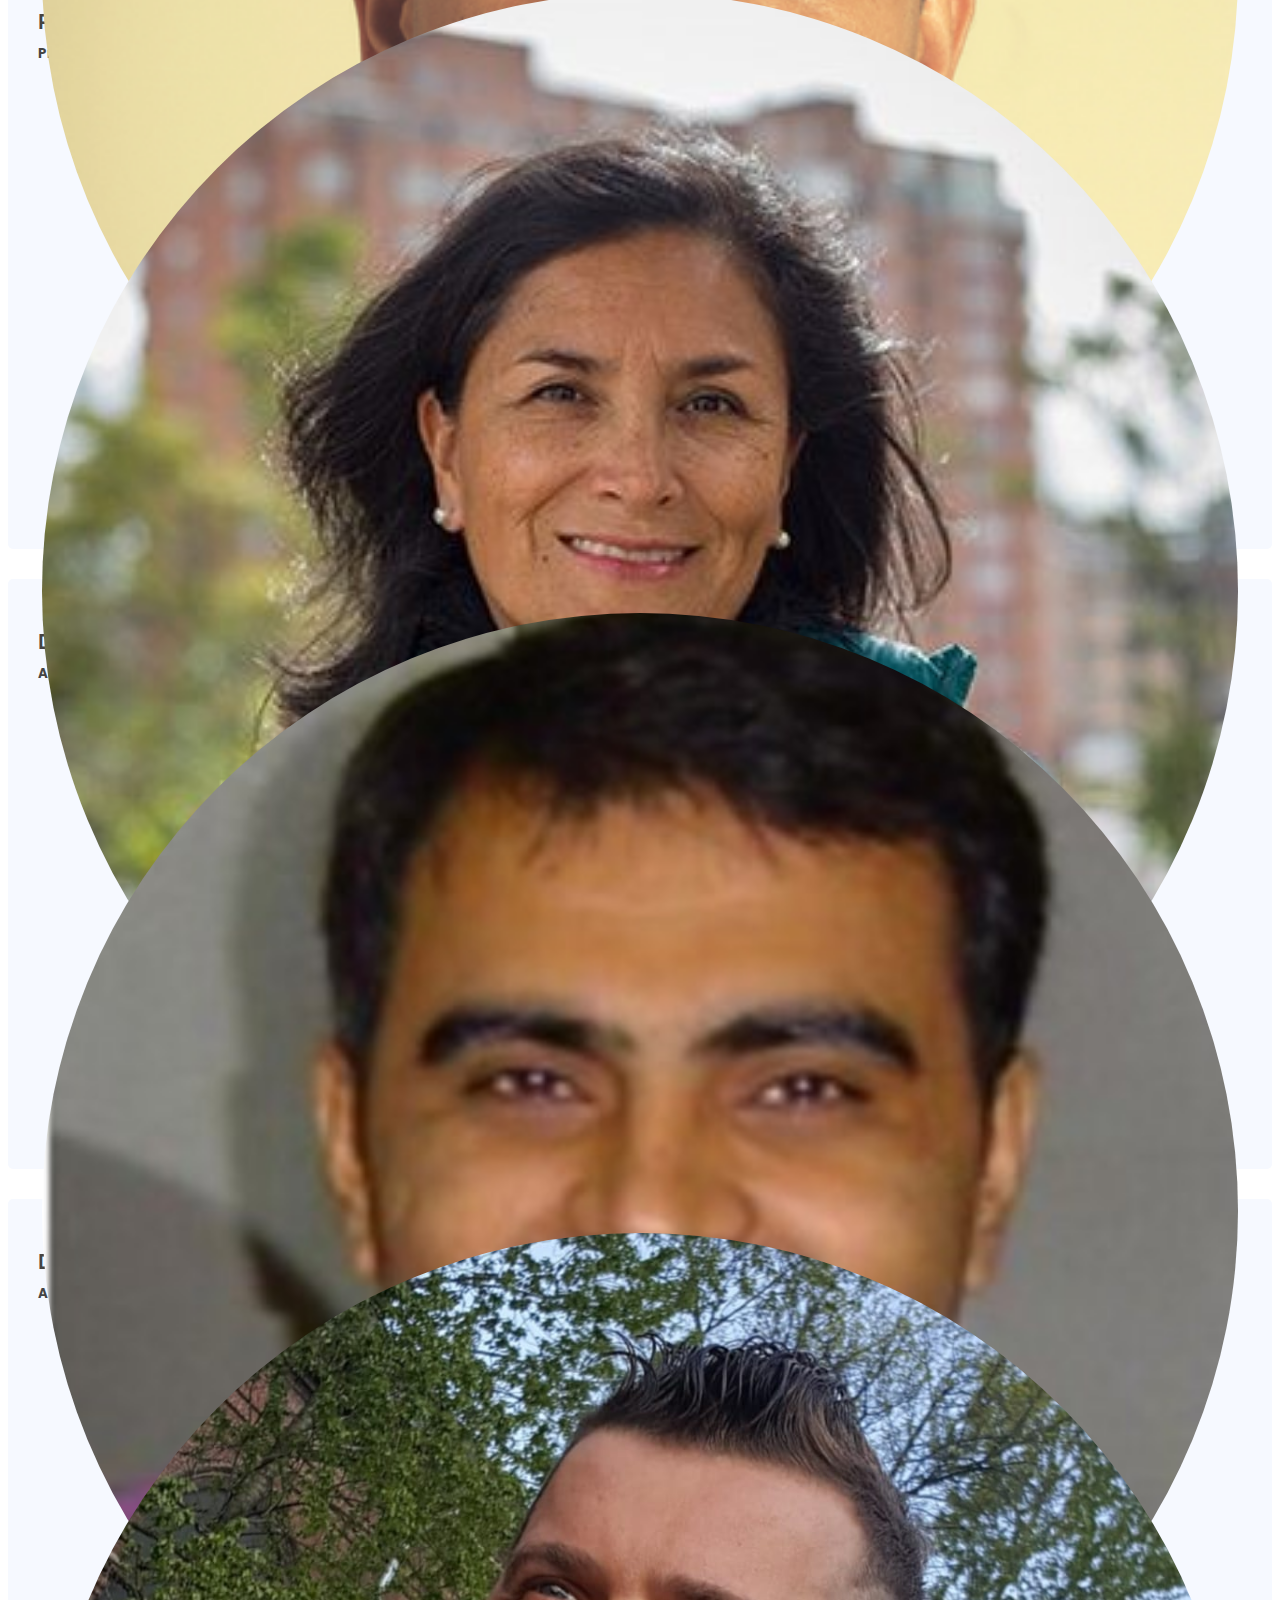
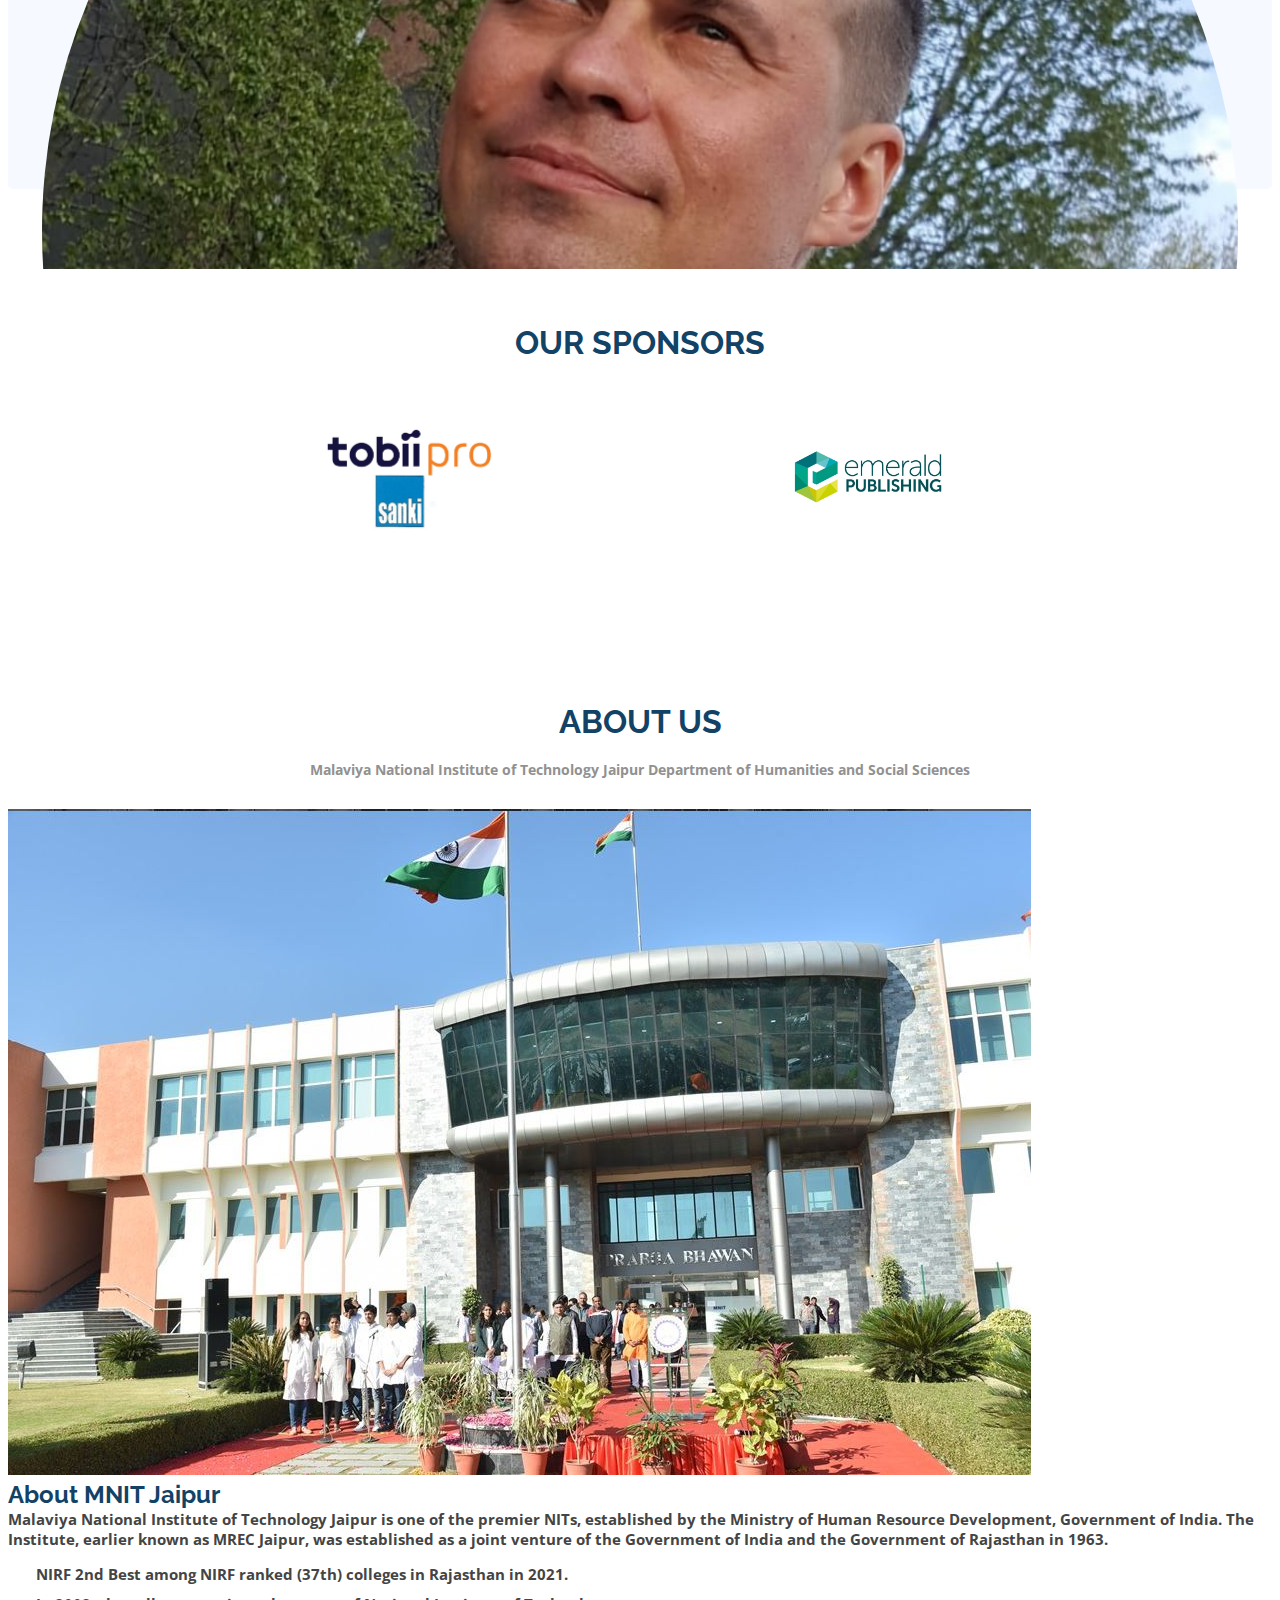
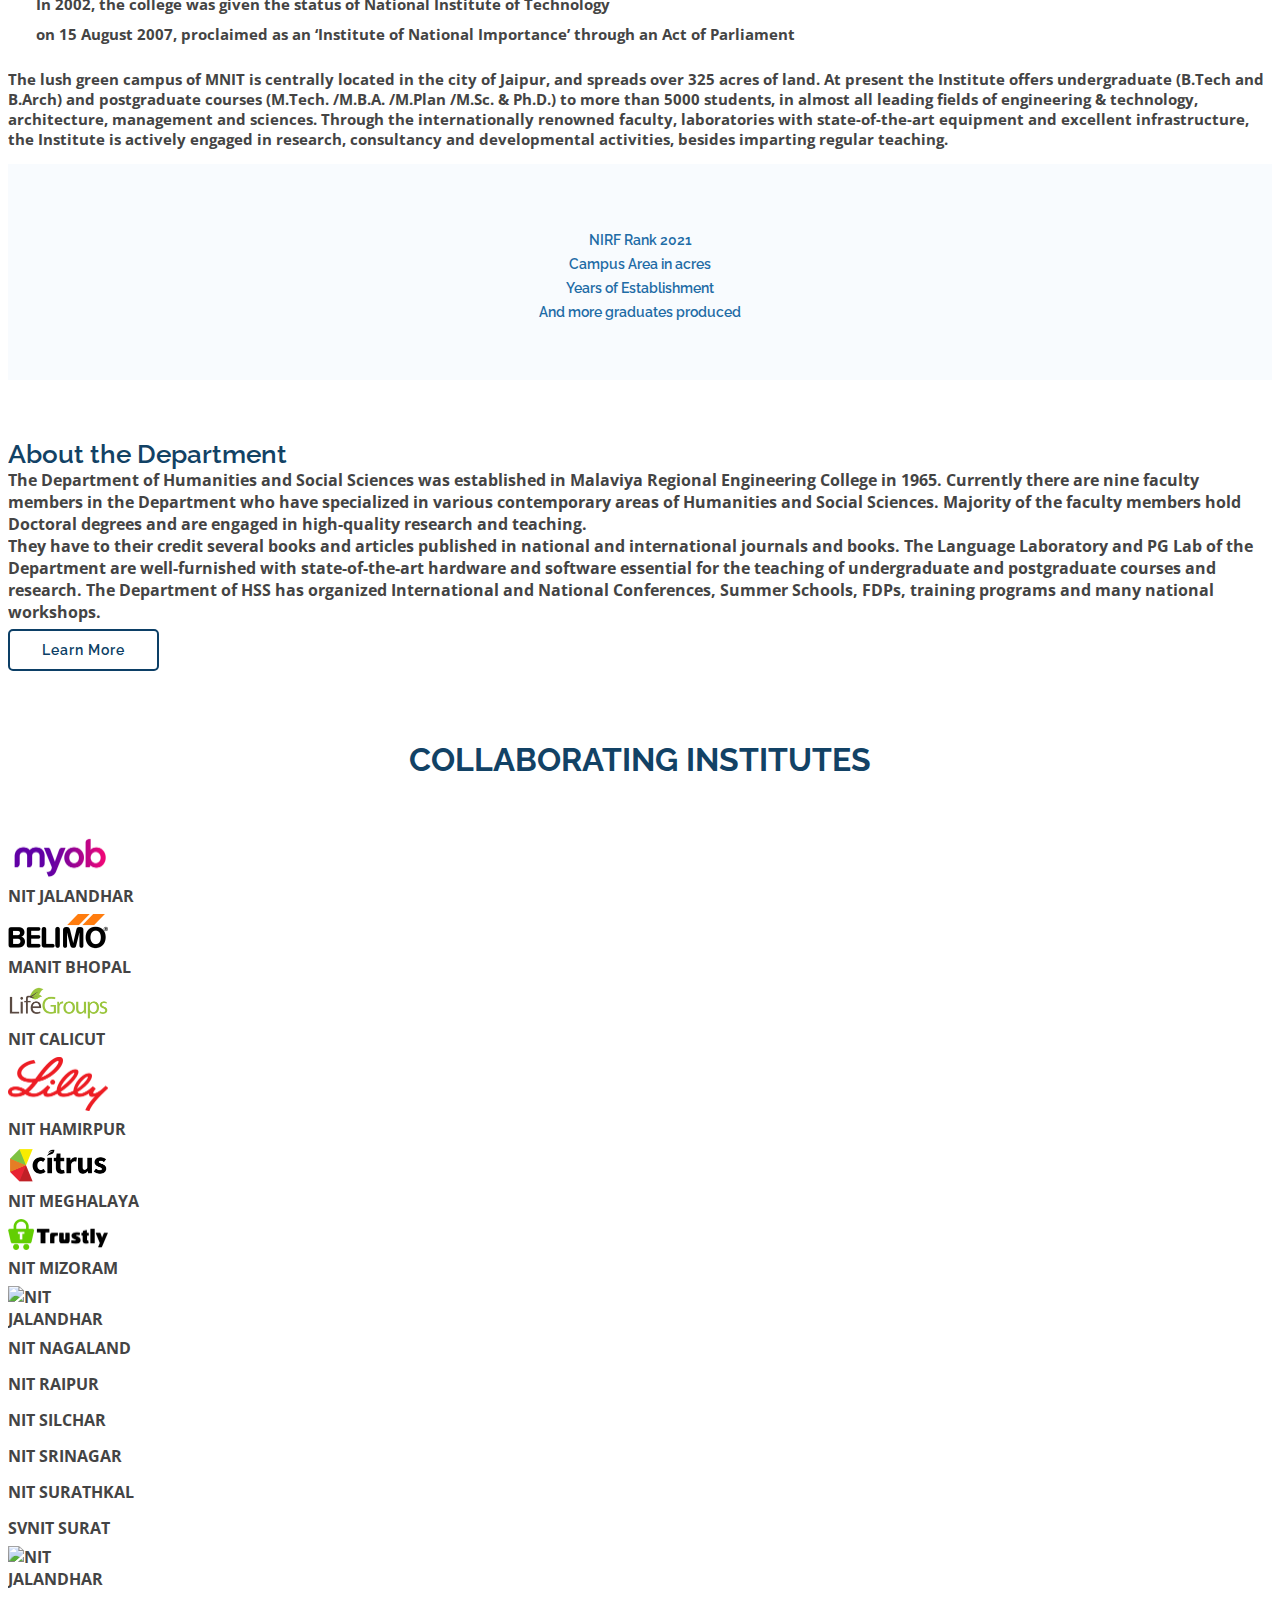
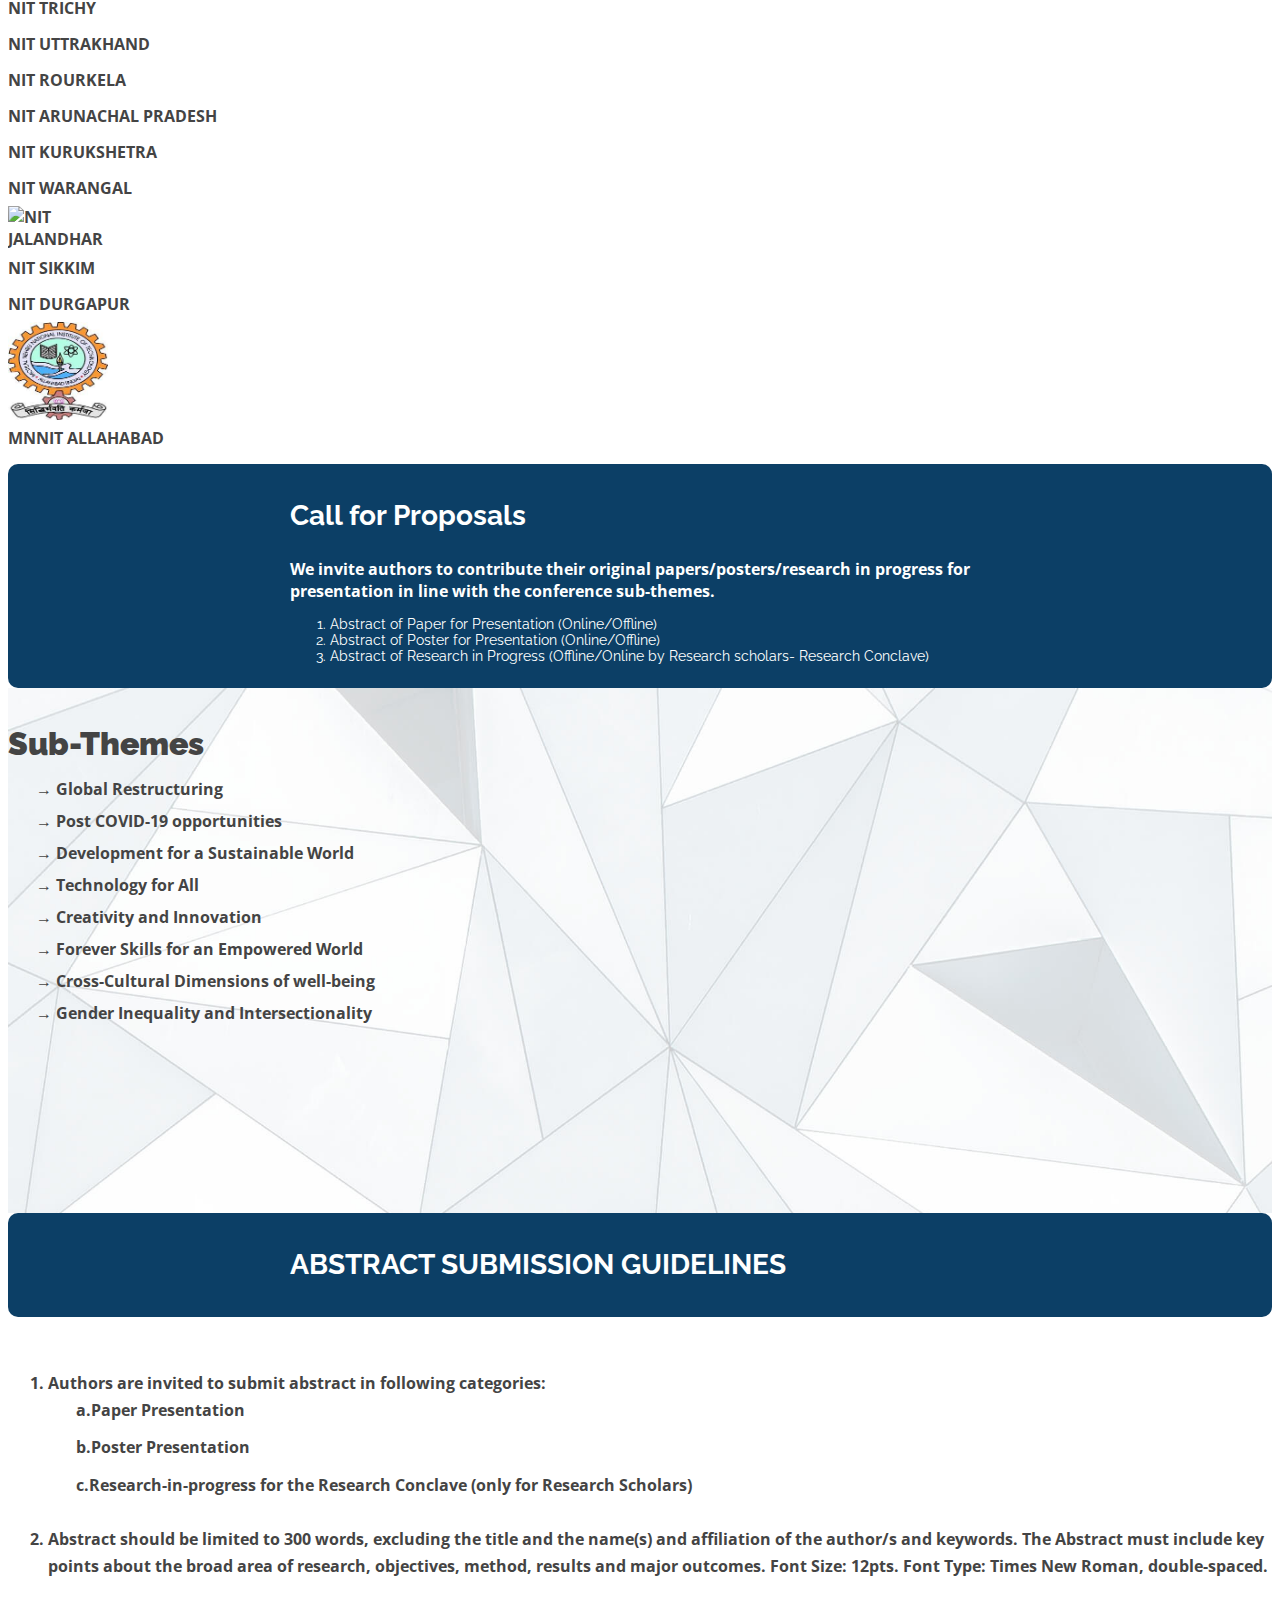
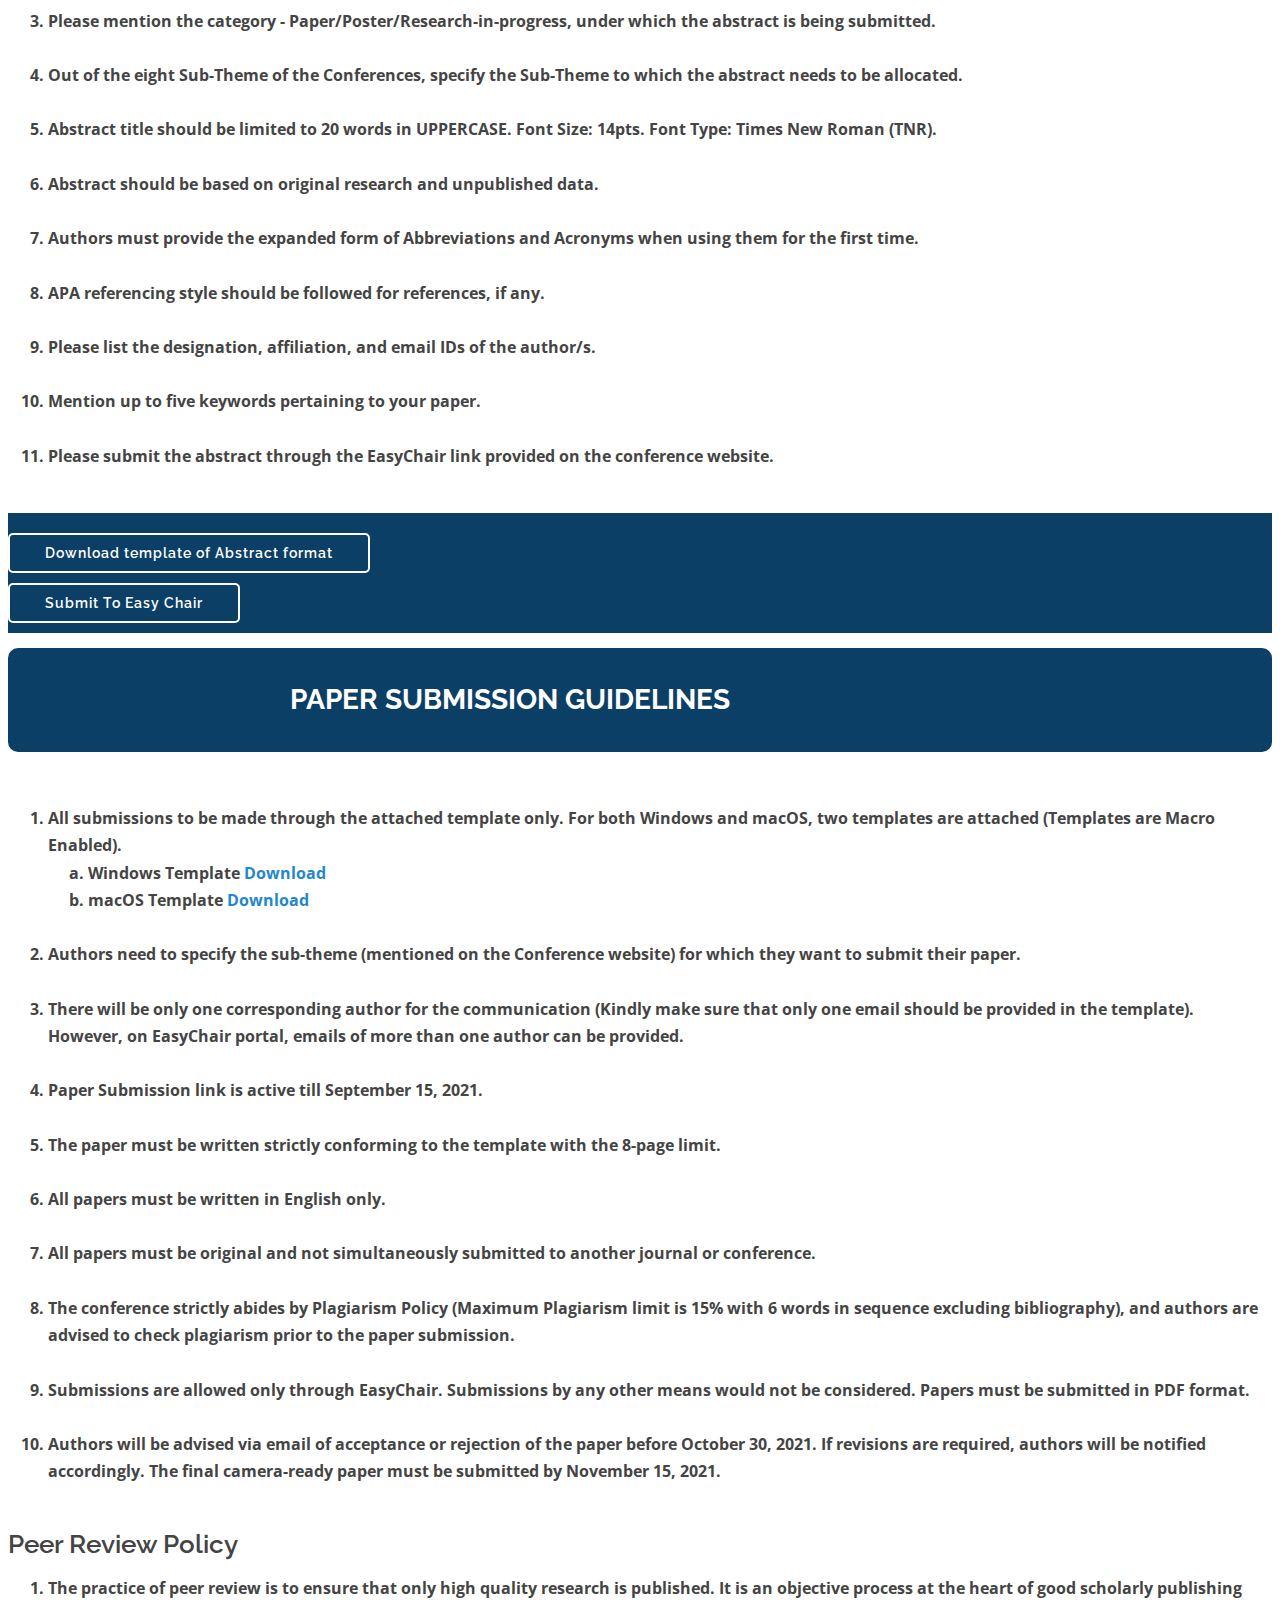
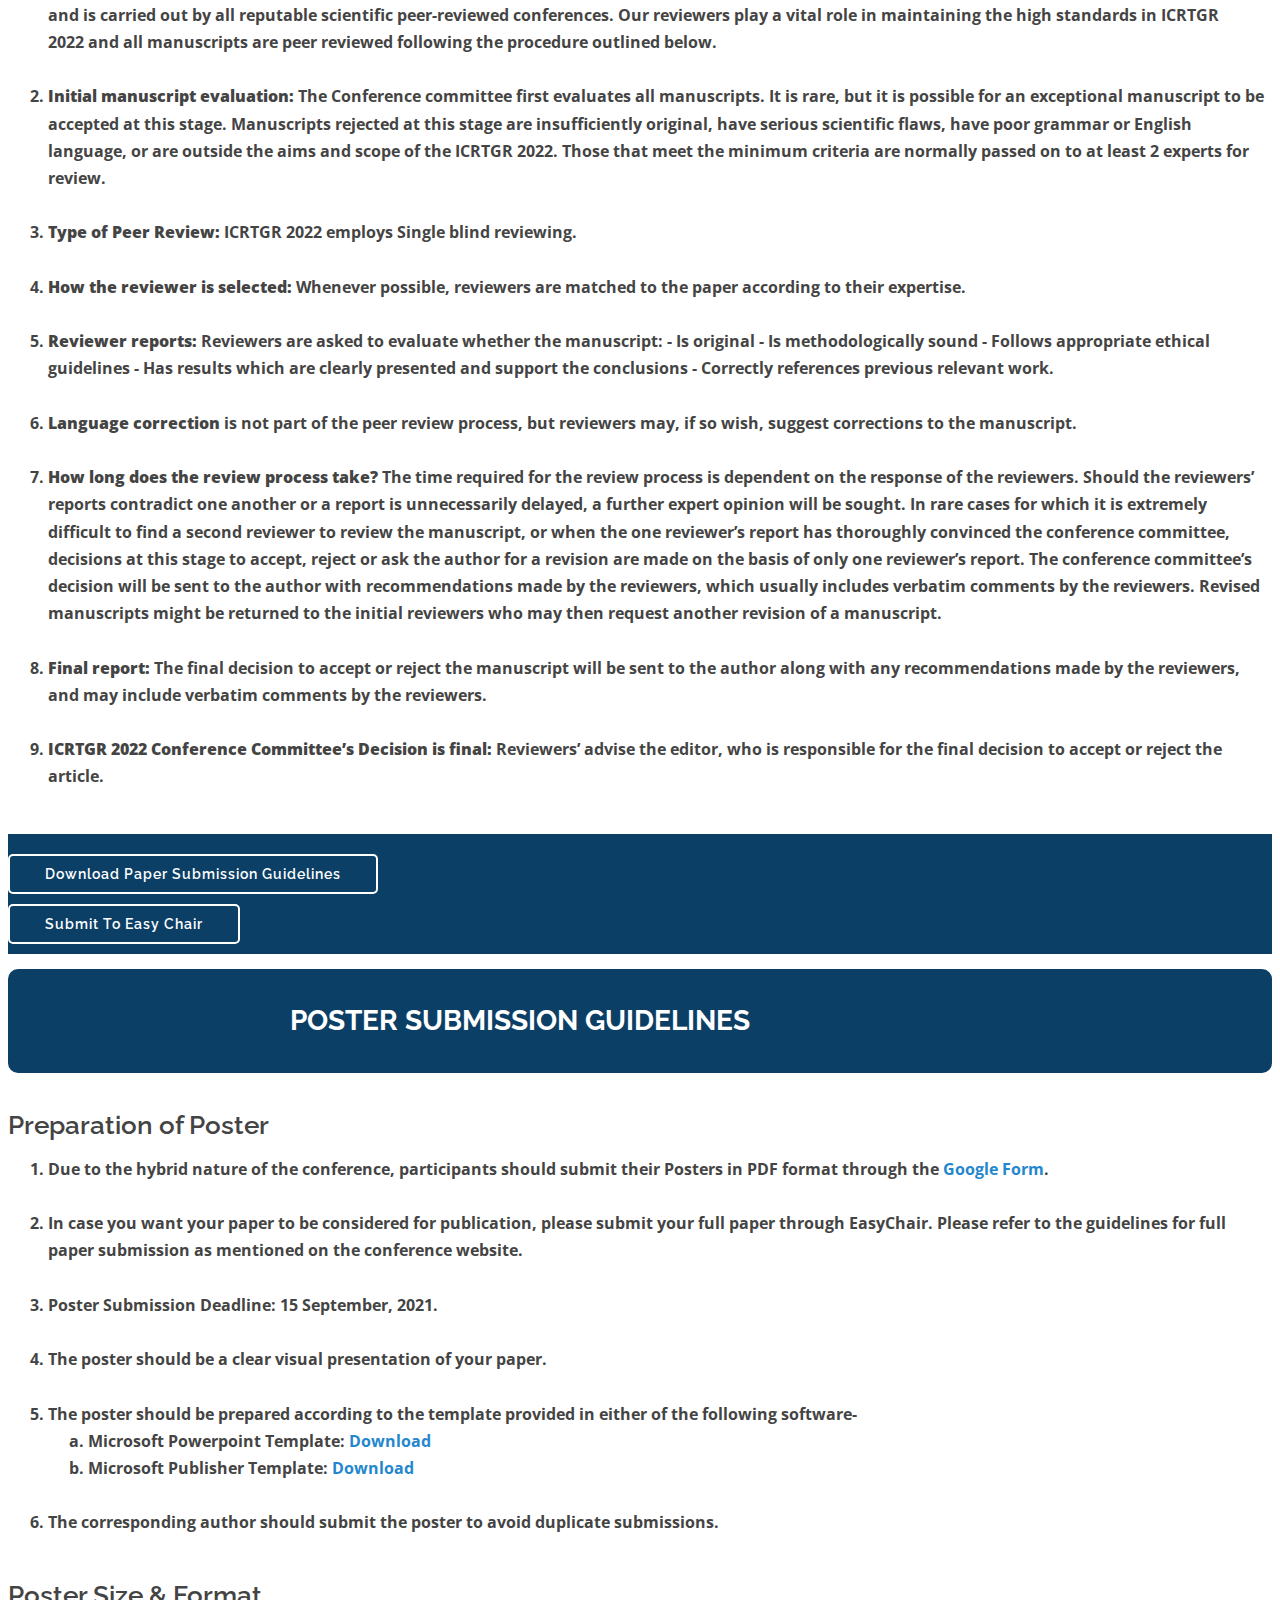
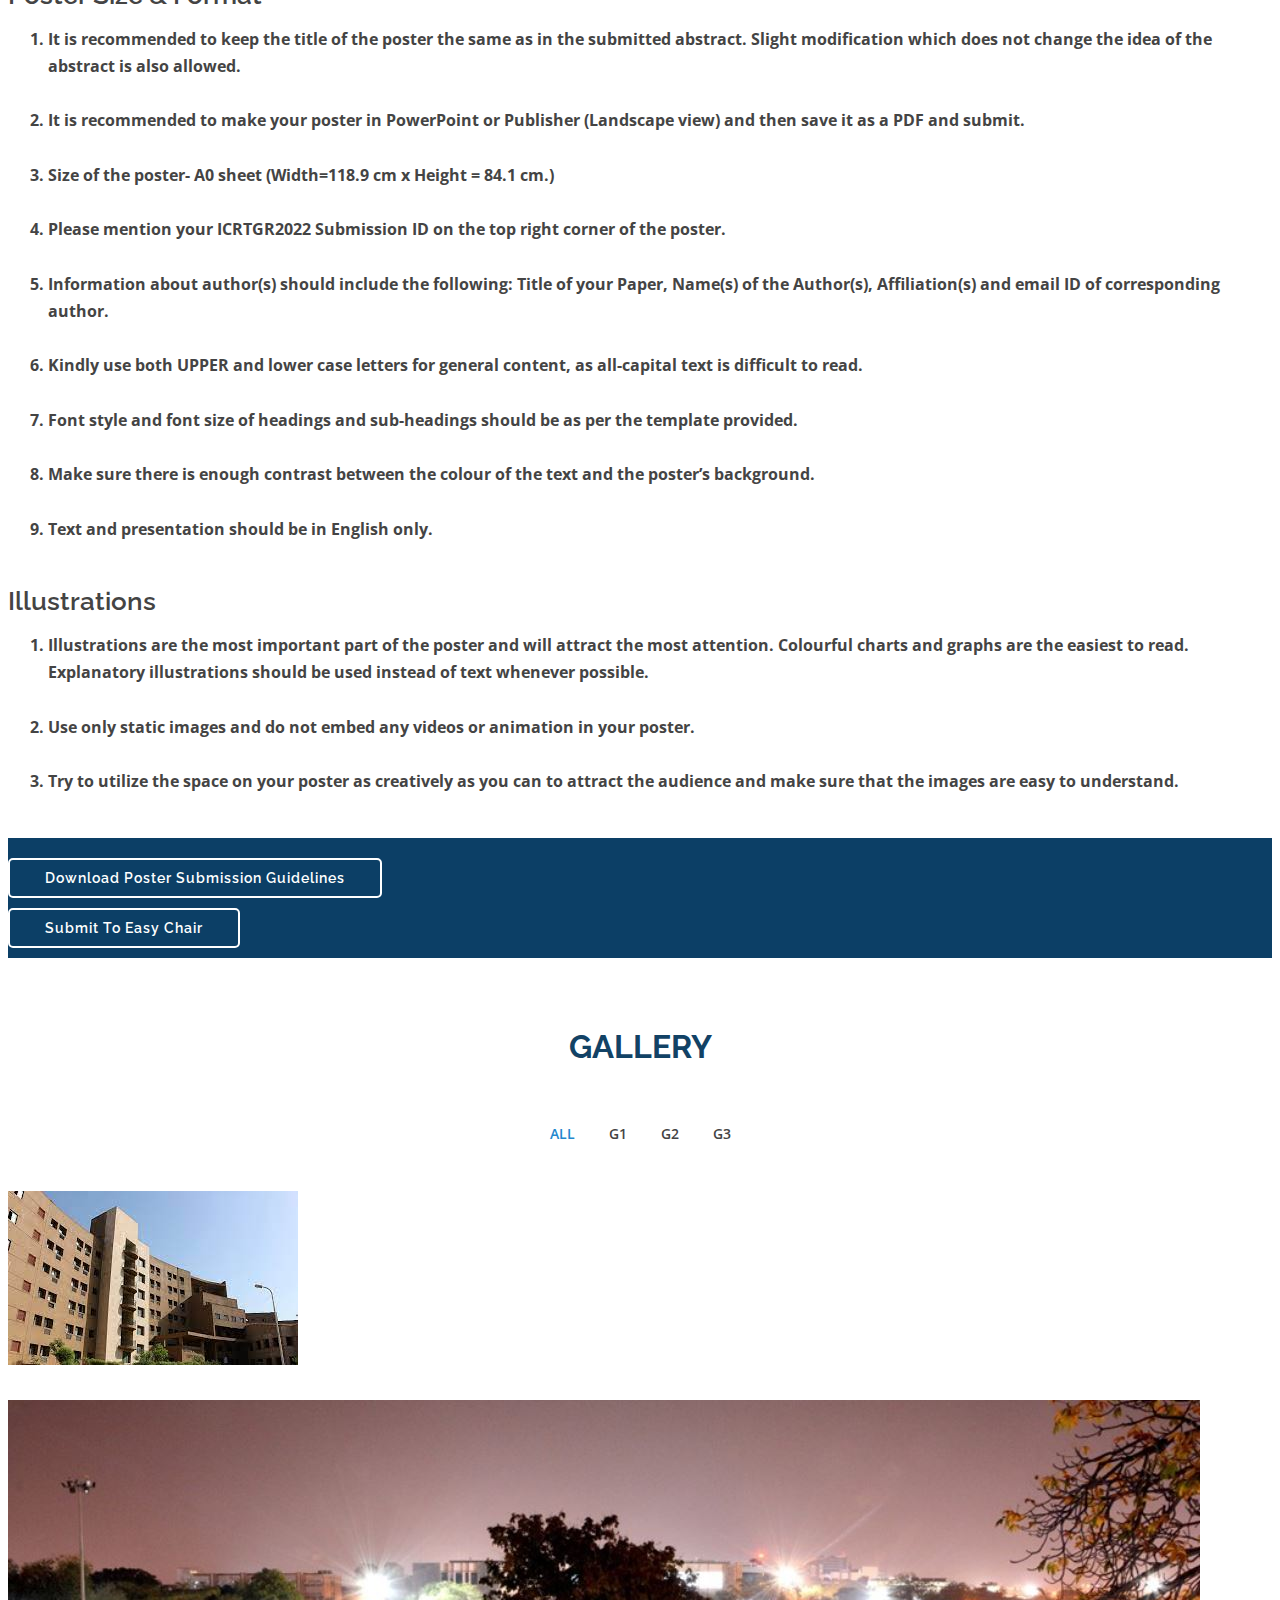
==== commit 5c09fca7: "Update index.html" ====
--- a/index.html
+++ b/index.html
@@ -599,7 +599,7 @@
             <div class="count-box">
               <span data-purecounter-start="0" data-purecounter-end="37" data-purecounter-duration="12"
                 class="purecounter"></span>
-              <p>NIRF Rank 2020</p>
+              <p>NIRF Rank 2021</p>
             </div>
           </div>
 
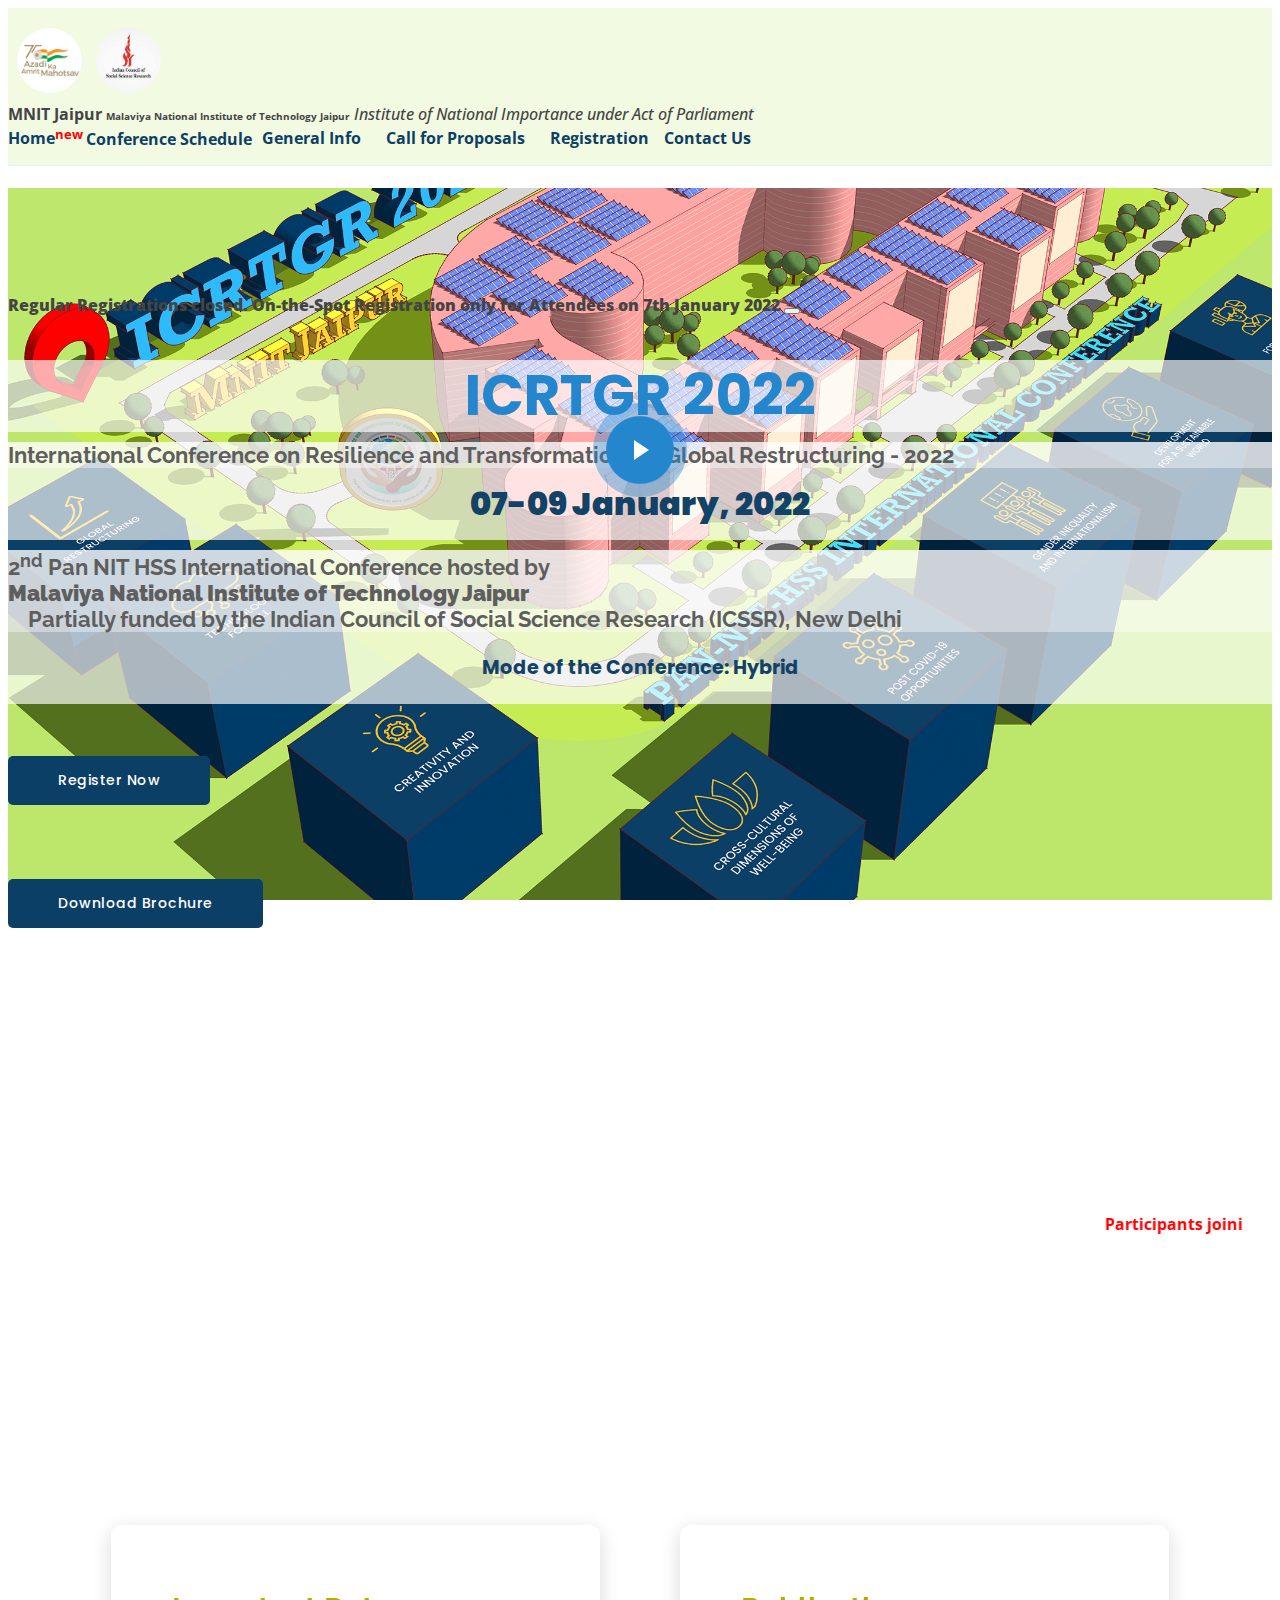
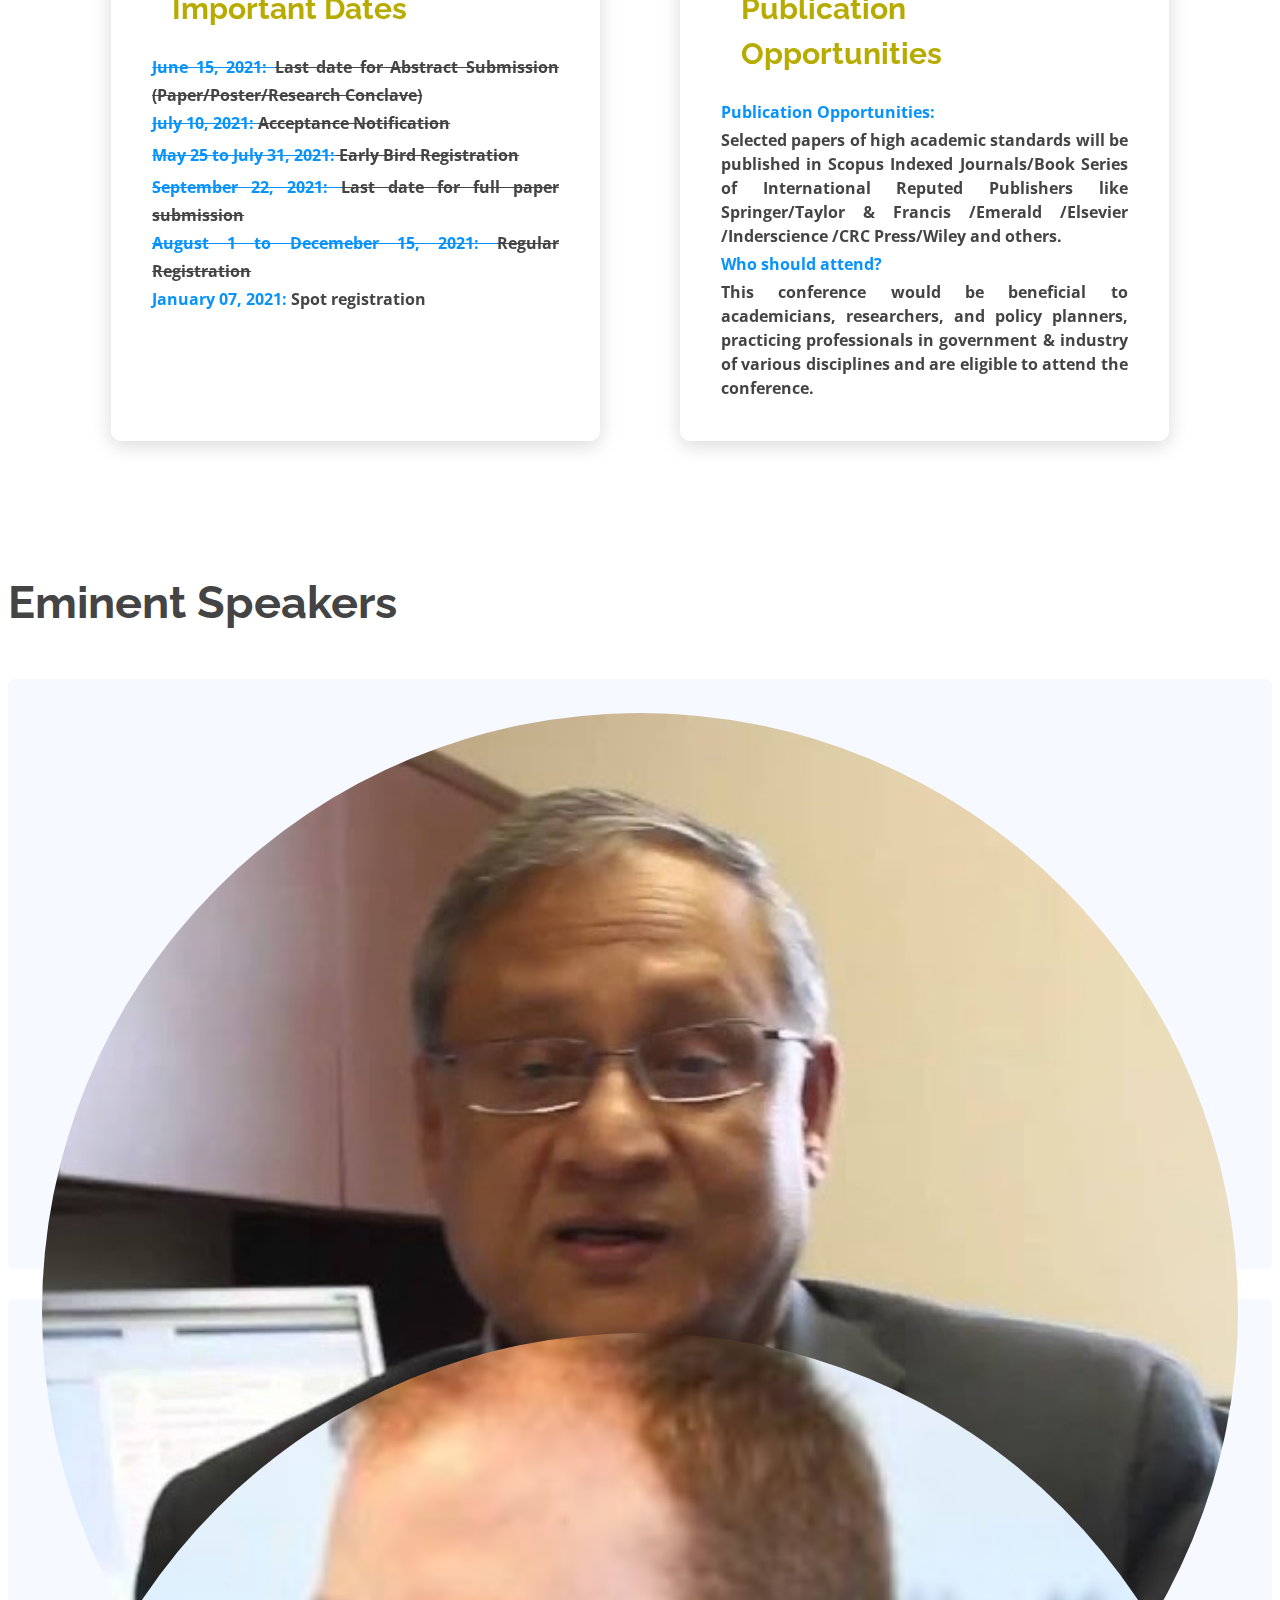
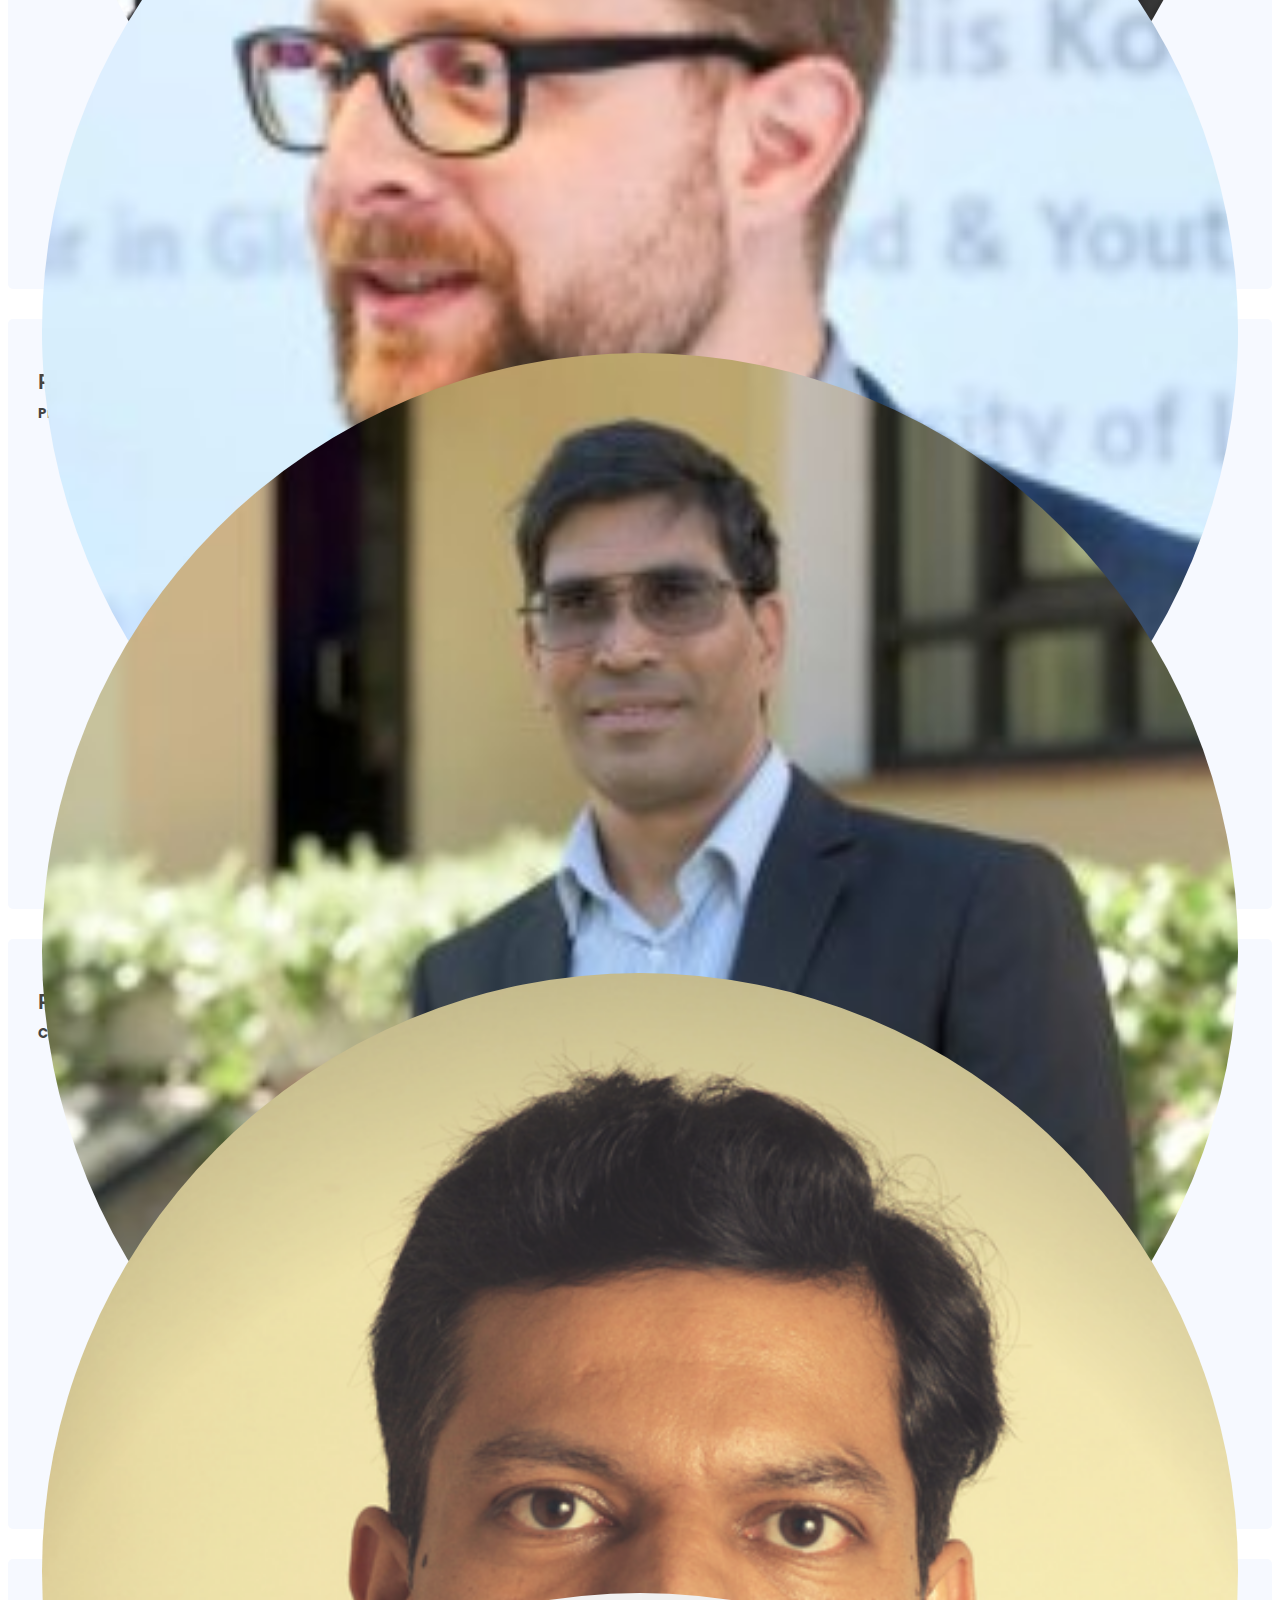
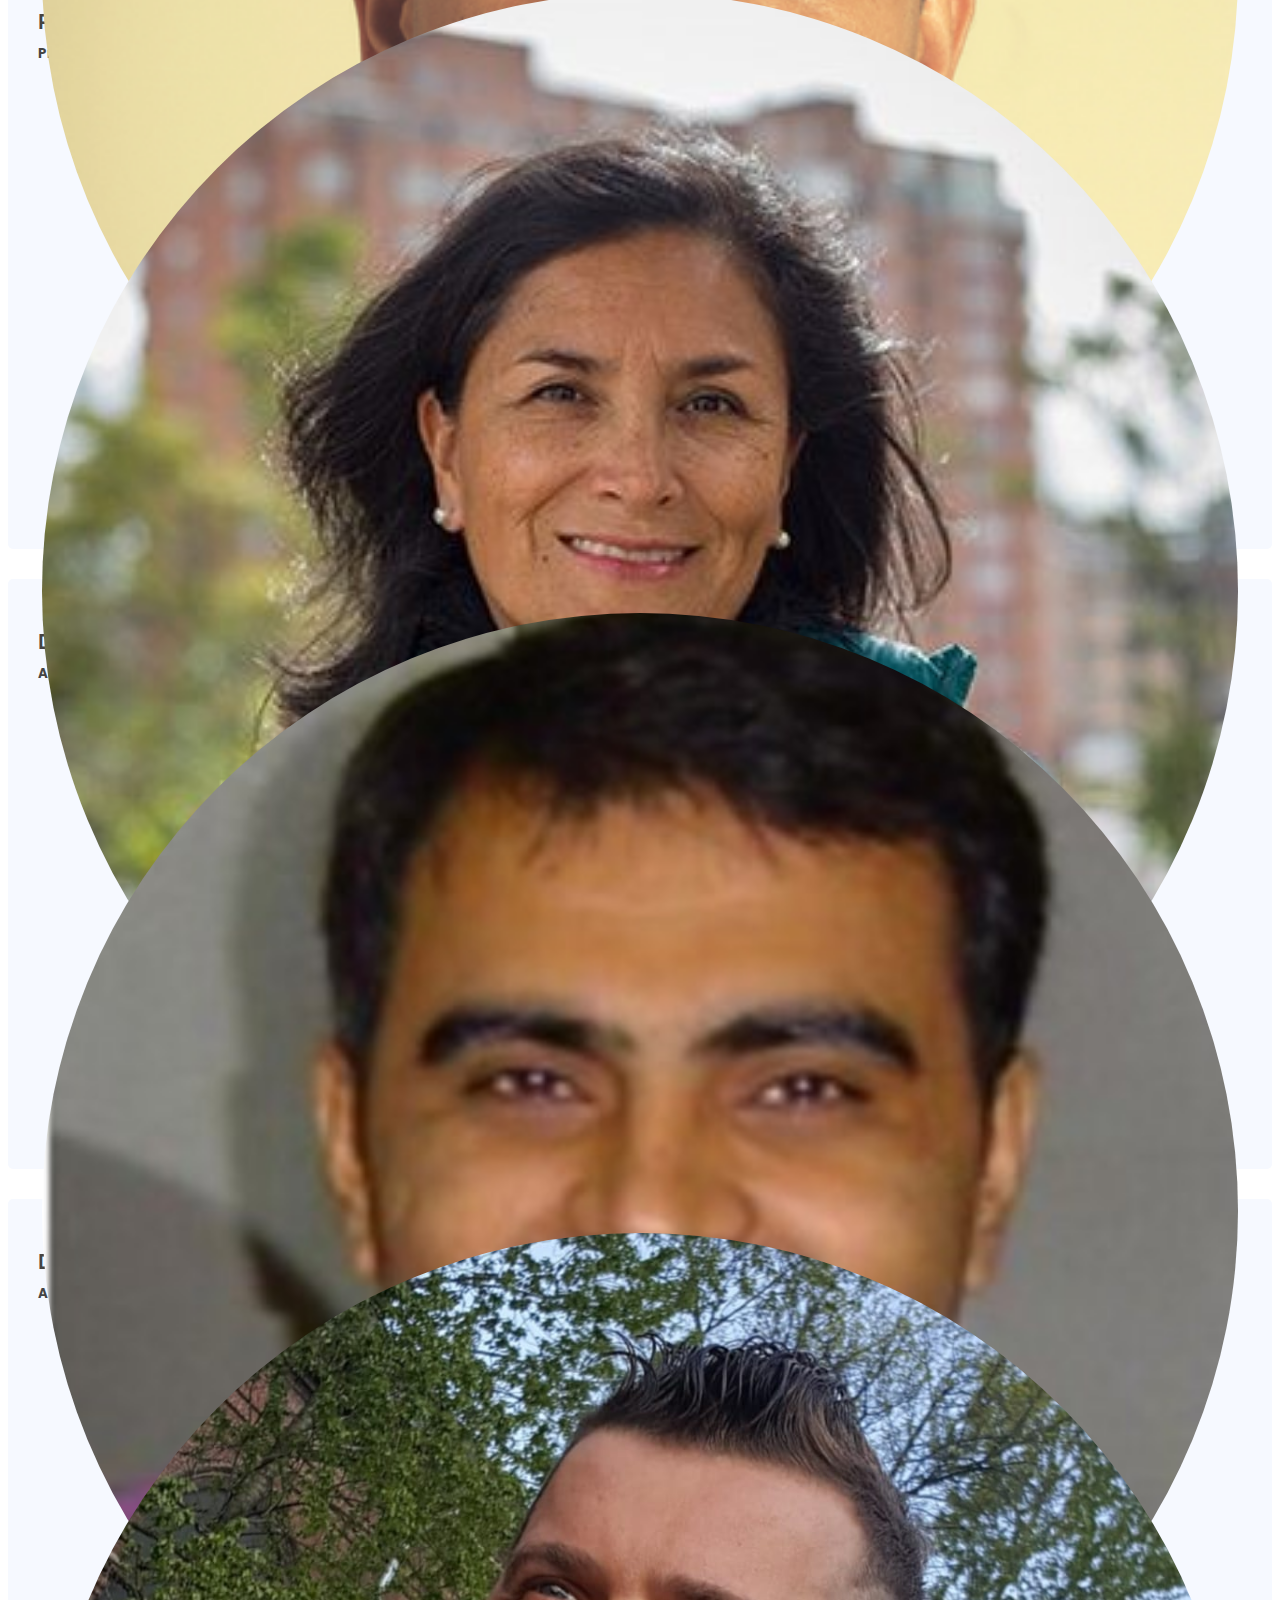
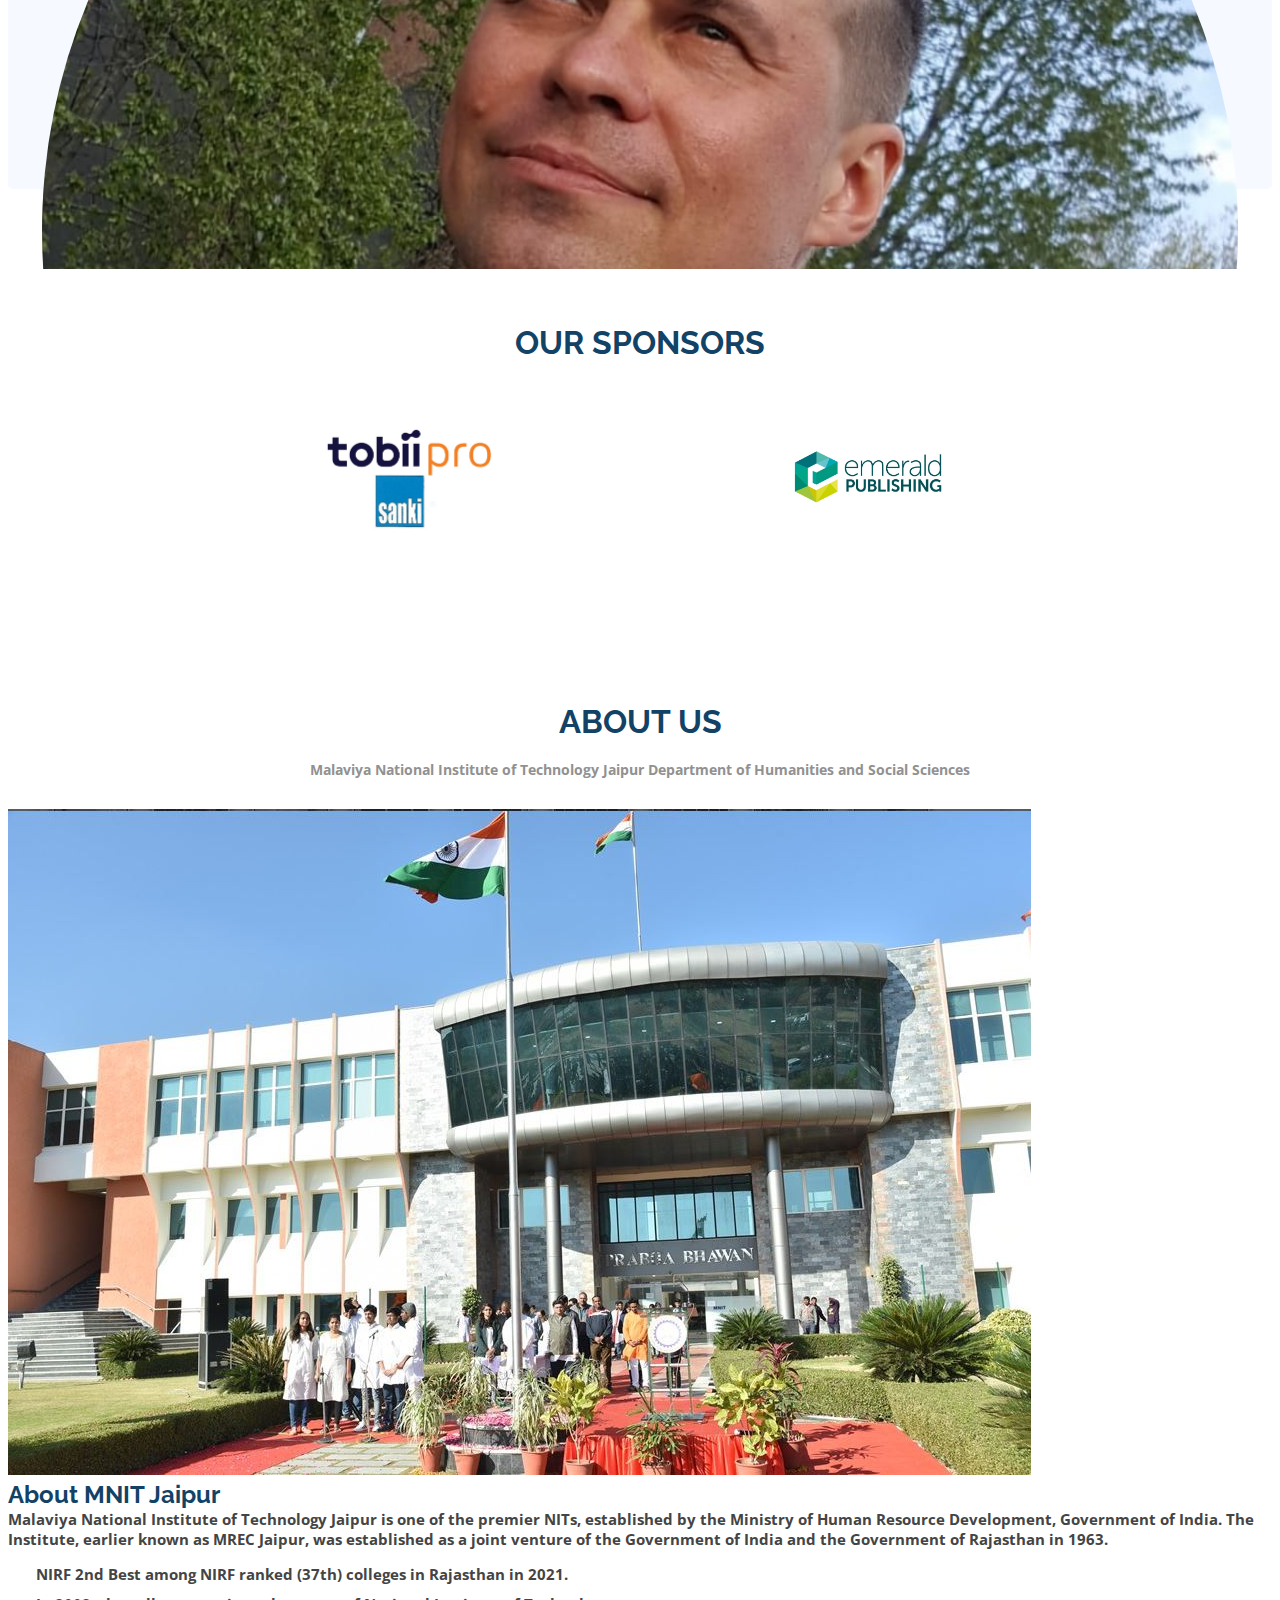
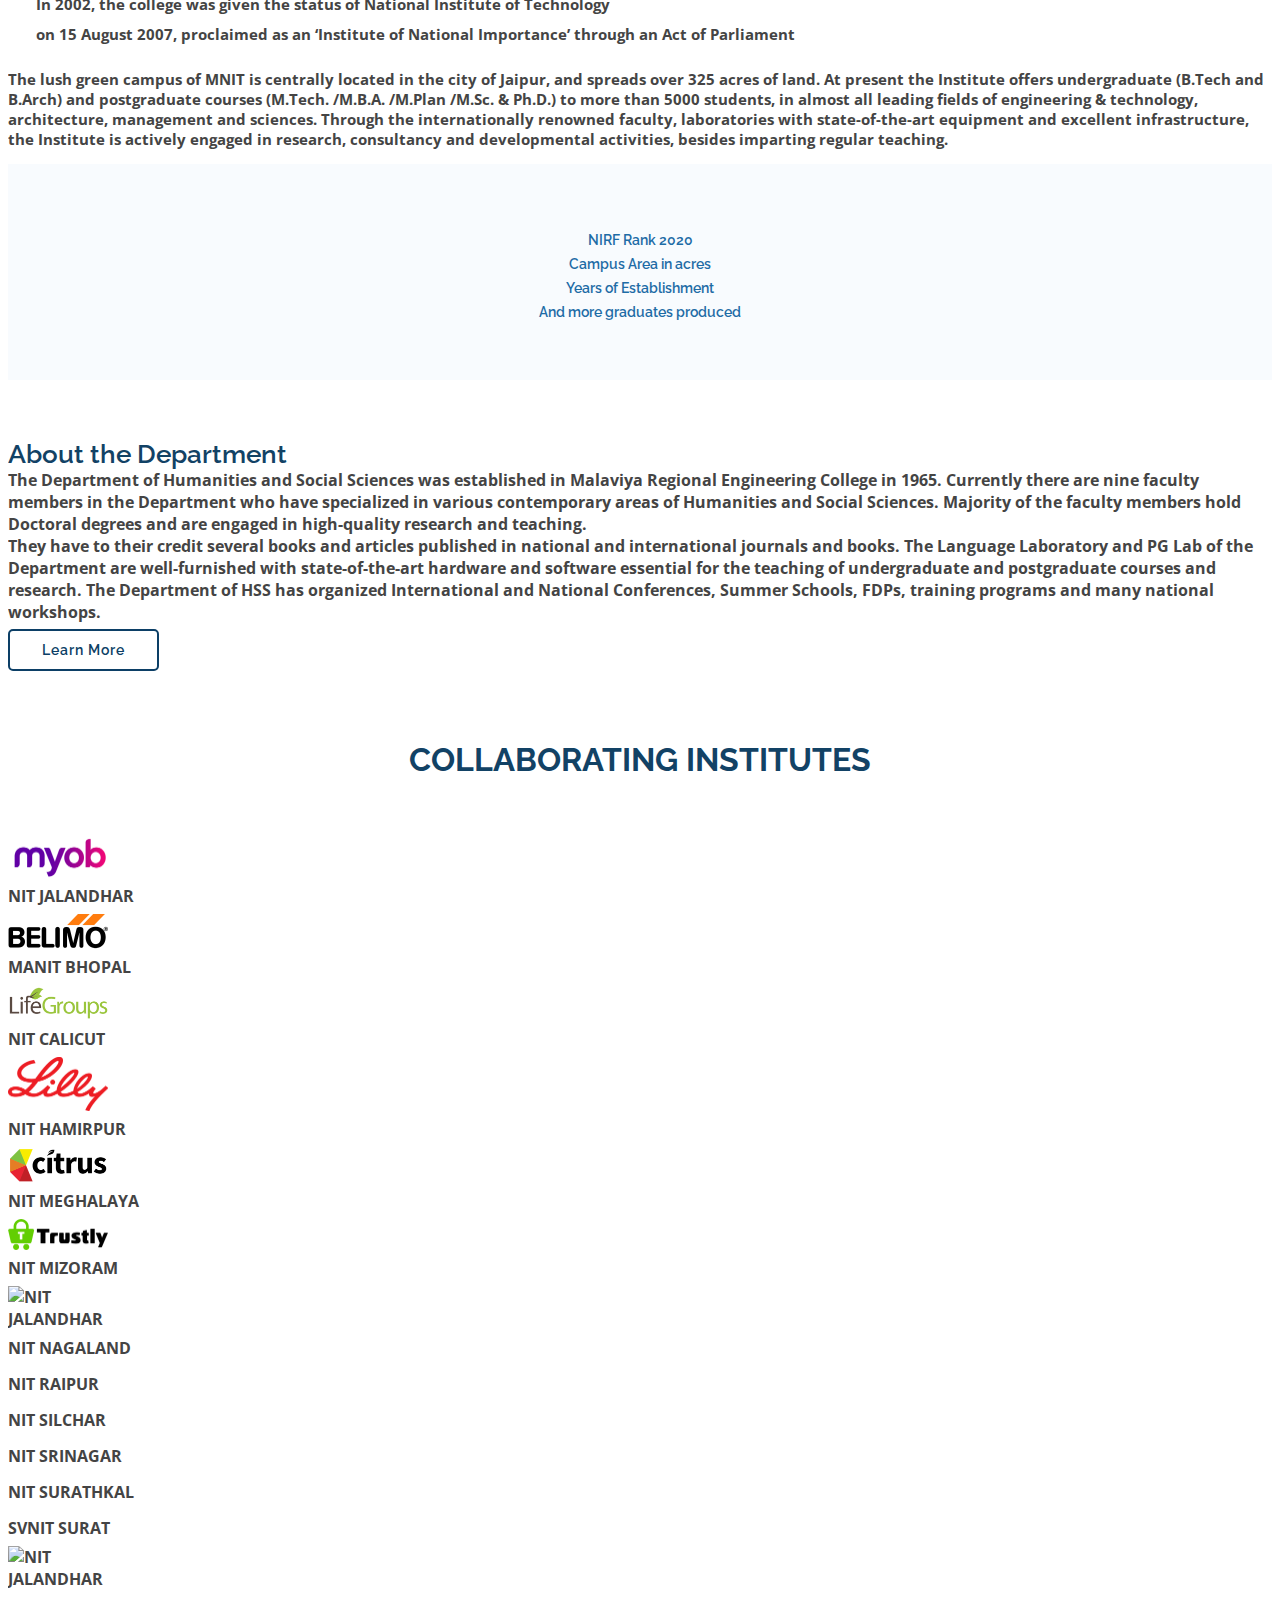
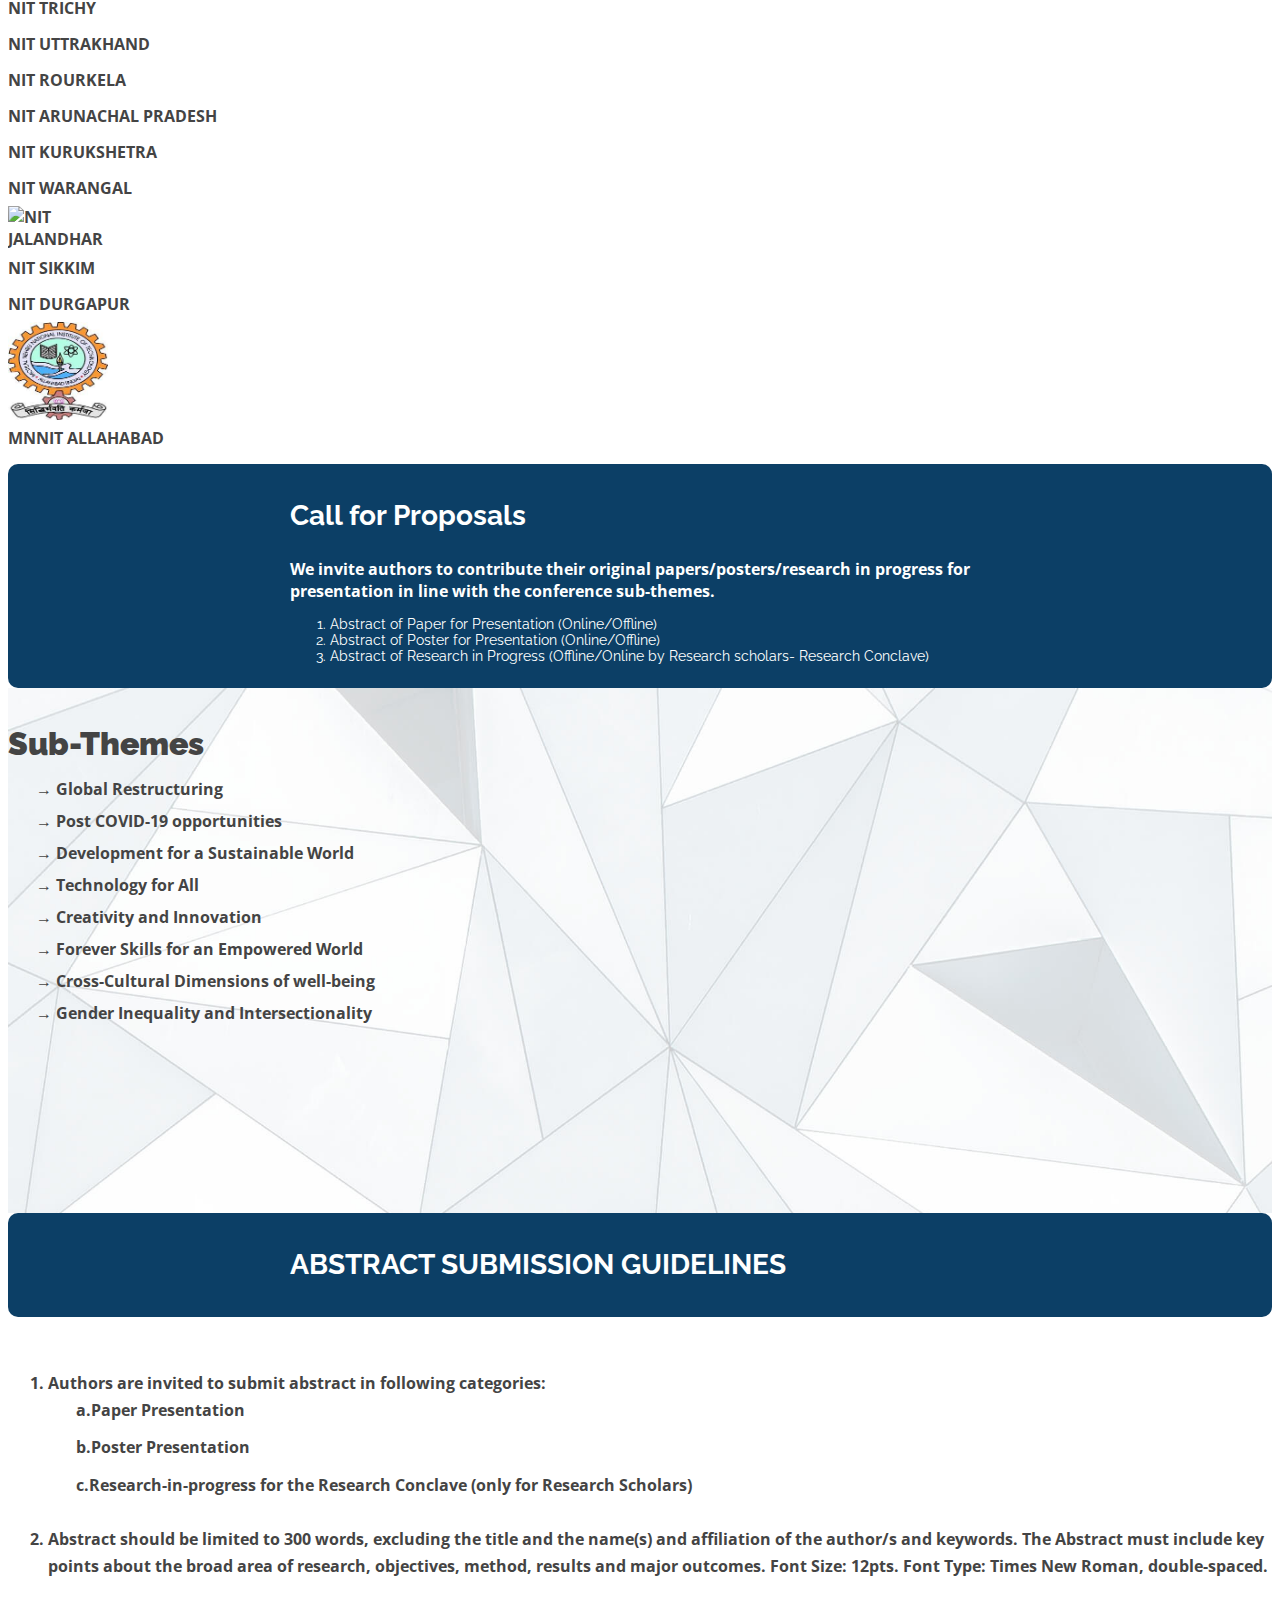
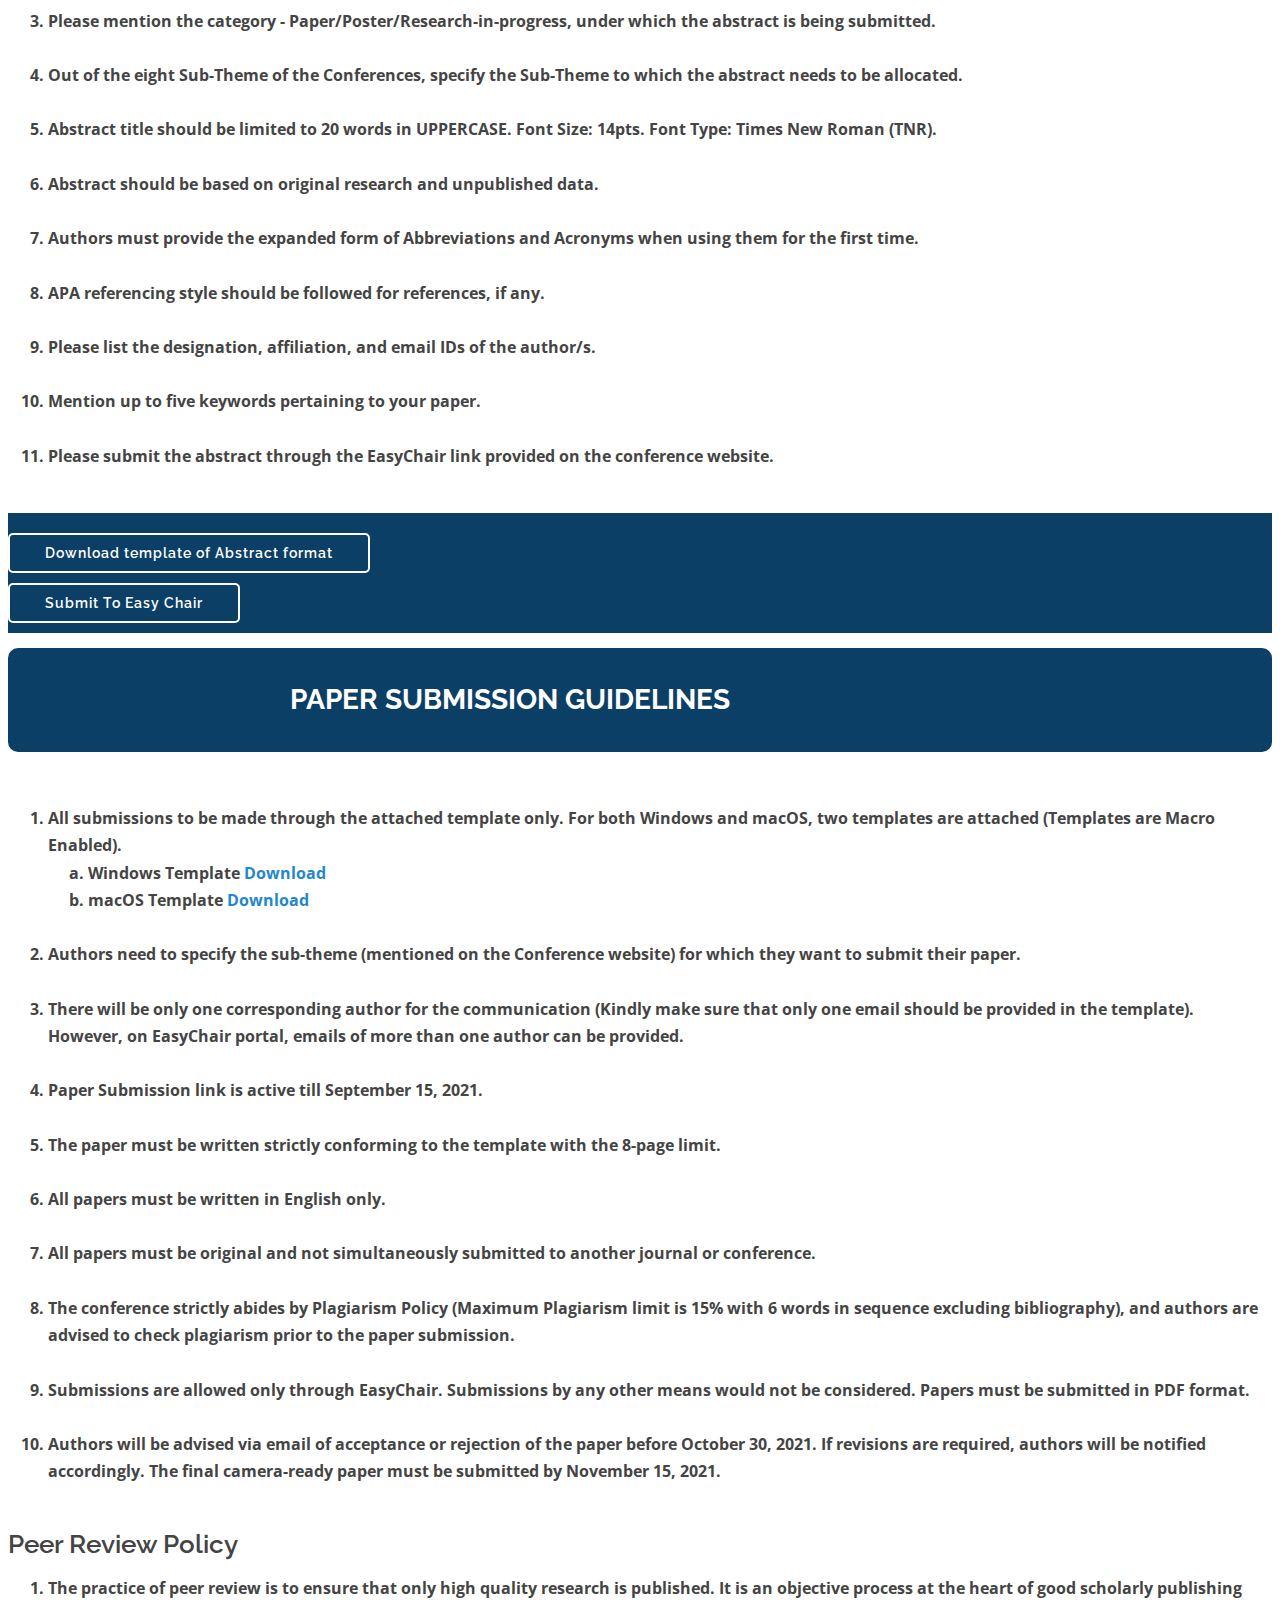
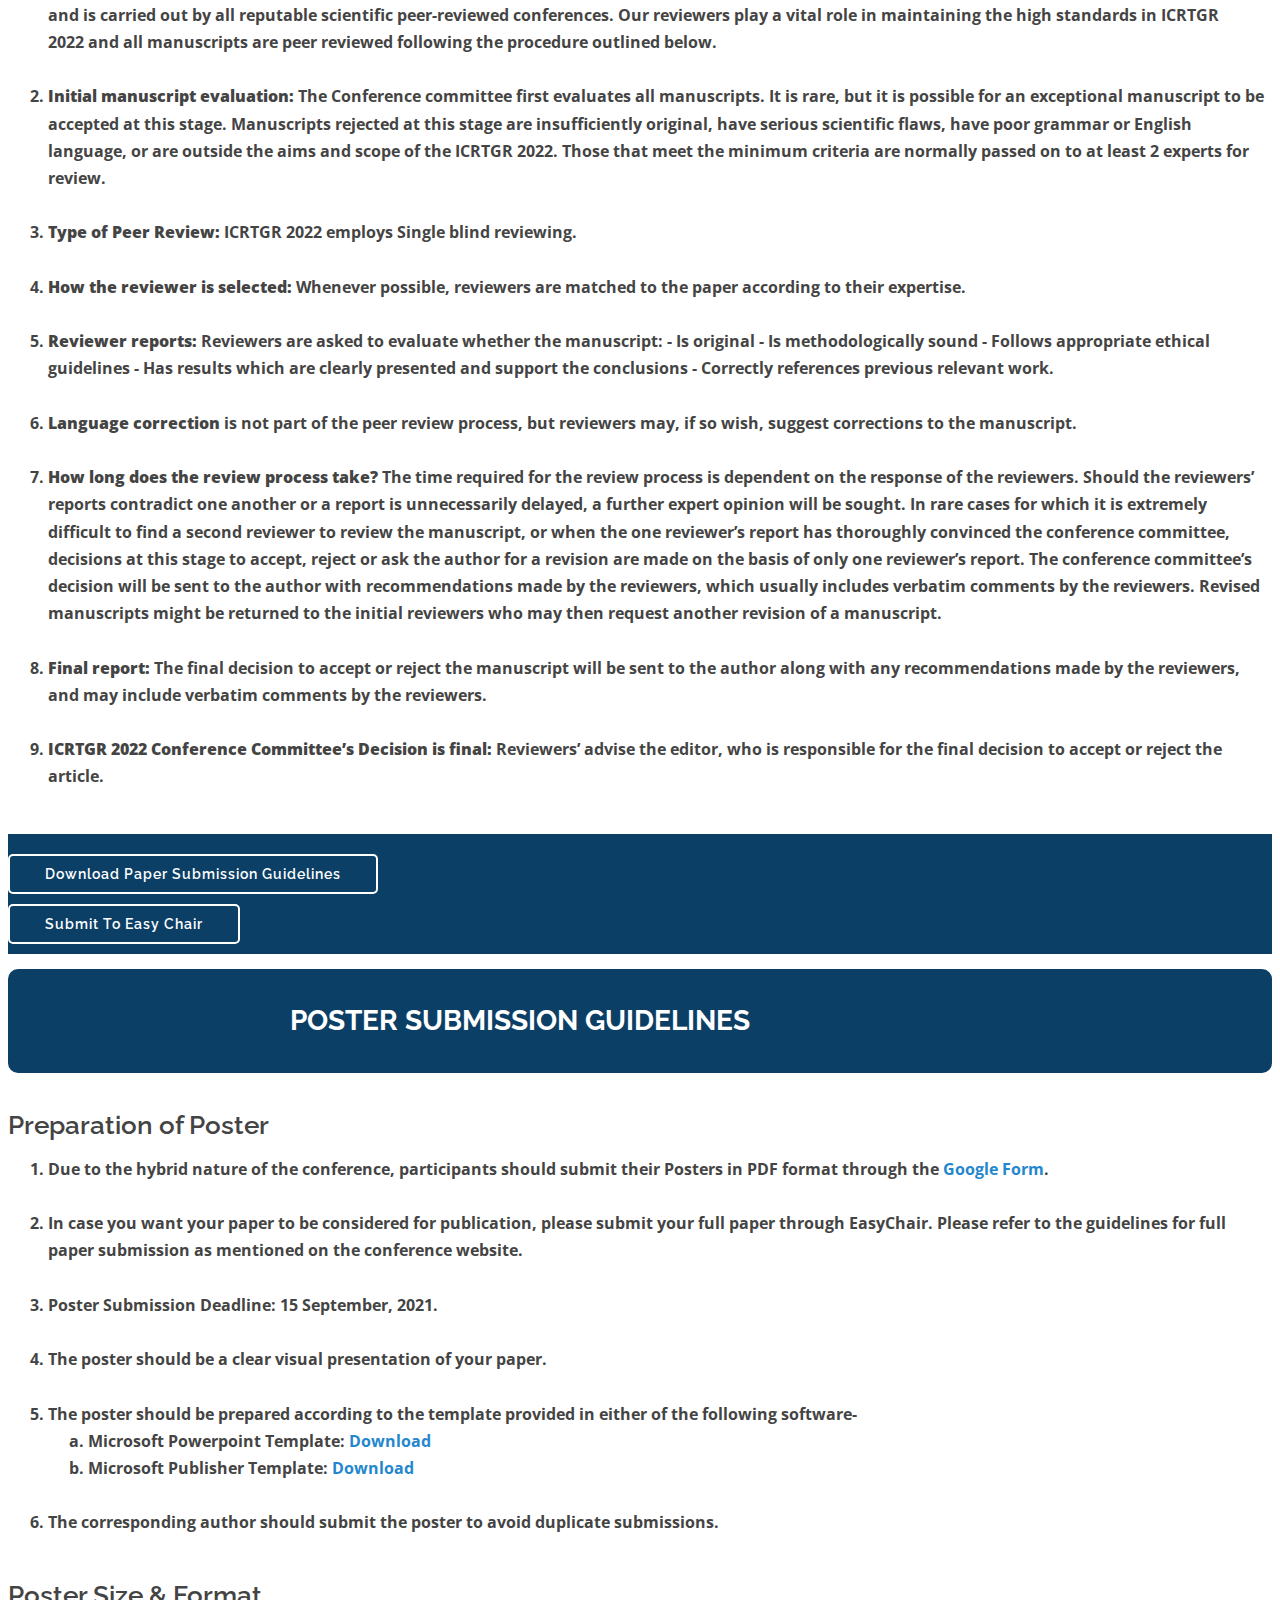
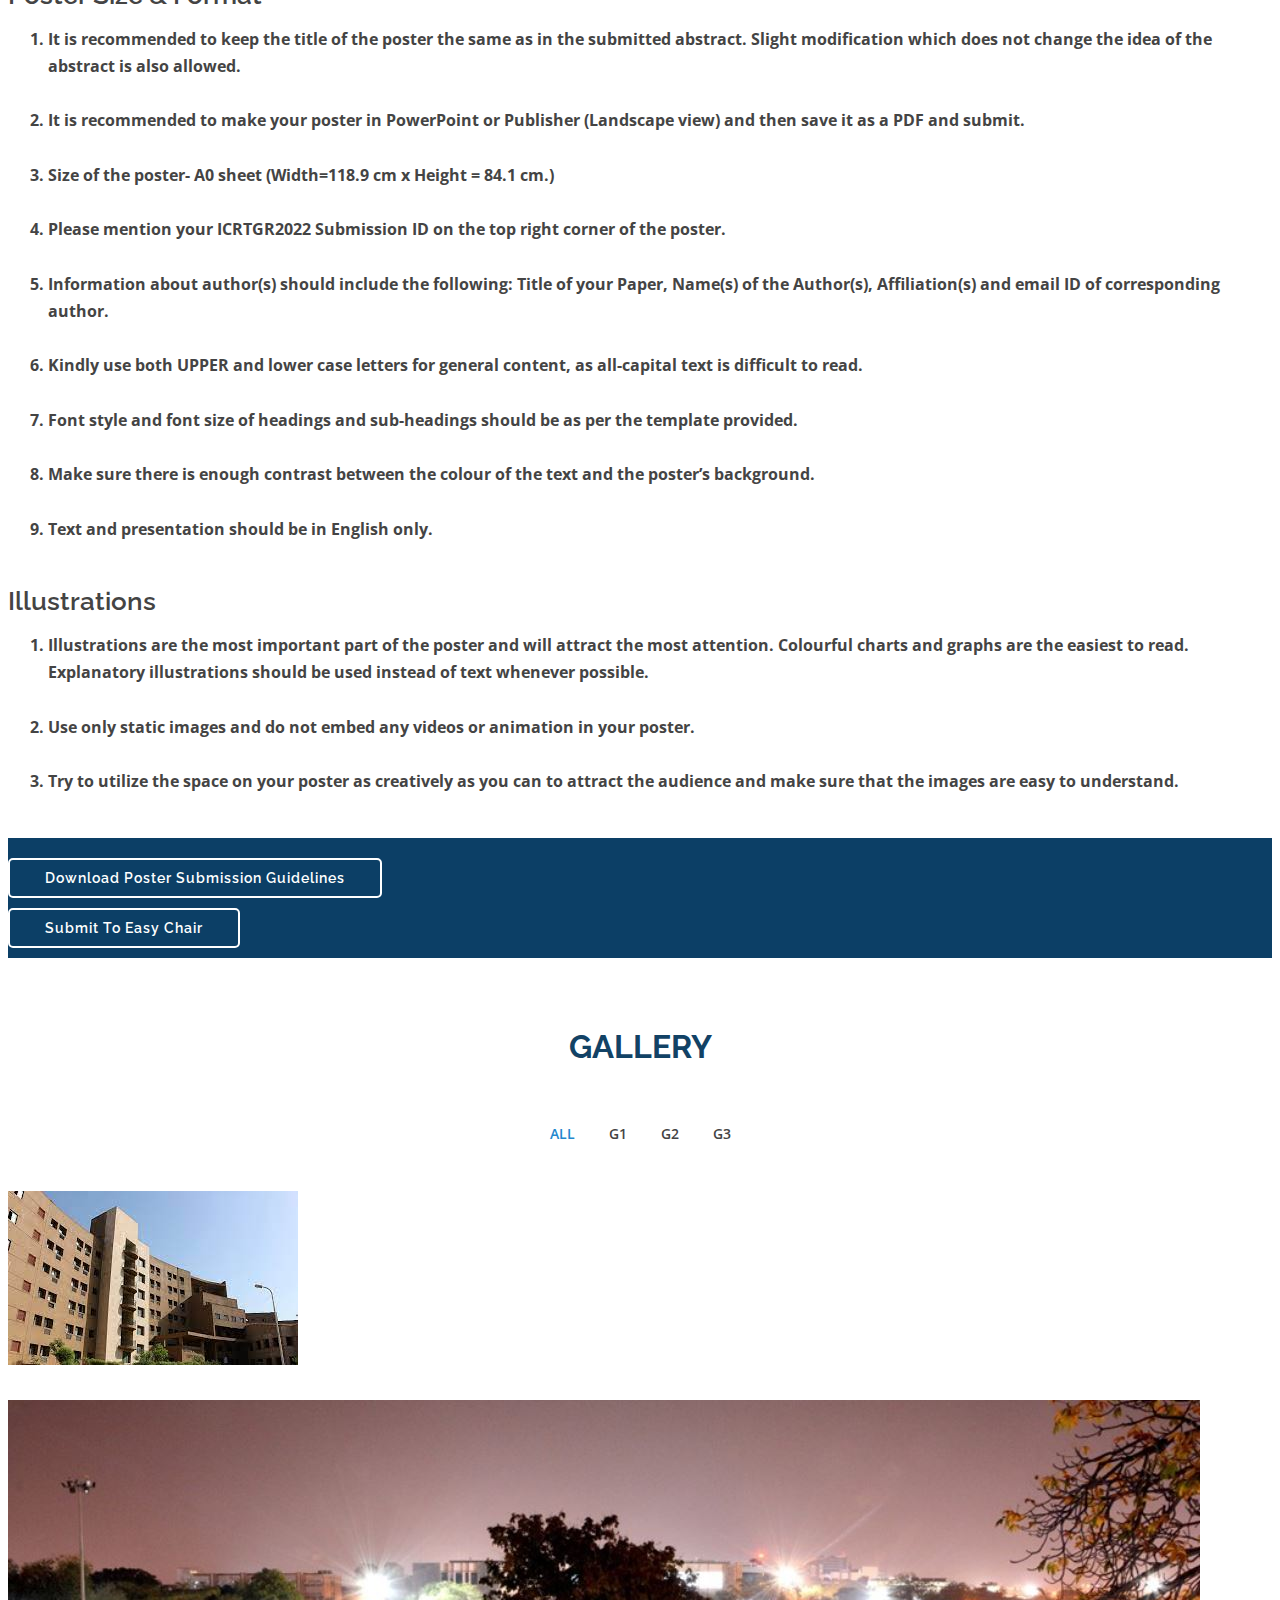
==== commit 326f6528: "Update index.html" ====
--- a/index.html
+++ b/index.html
@@ -73,7 +73,7 @@
         <ul>
           <li><a class="nav-link scrollto d-lg-none d-xl-block" href="#hero"><b>Home</b></a></li>
           <li><a class="nav-link scrollto d-lg-none d-xl-block"
-              href="assets/ICRTGR 2022_Conference Schedule_7-9 January2022 (1).pdf"
+              href="assets/New ICRTGR 2022_Conference Schedule_7-9 January2022_6 Jan.pdf"
               download="ICRTGR 2022_Conference Schedule.pdf" class="btn-get-started scrollto"><b>
                 <blink> <sup style="color: red;"> new </sup> </blink> Conference Schedule
               </b> </a></li>
@@ -599,7 +599,7 @@
             <div class="count-box">
               <span data-purecounter-start="0" data-purecounter-end="37" data-purecounter-duration="12"
                 class="purecounter"></span>
-              <p>NIRF Rank 2021</p>
+              <p>NIRF Rank 2020</p>
             </div>
           </div>
 
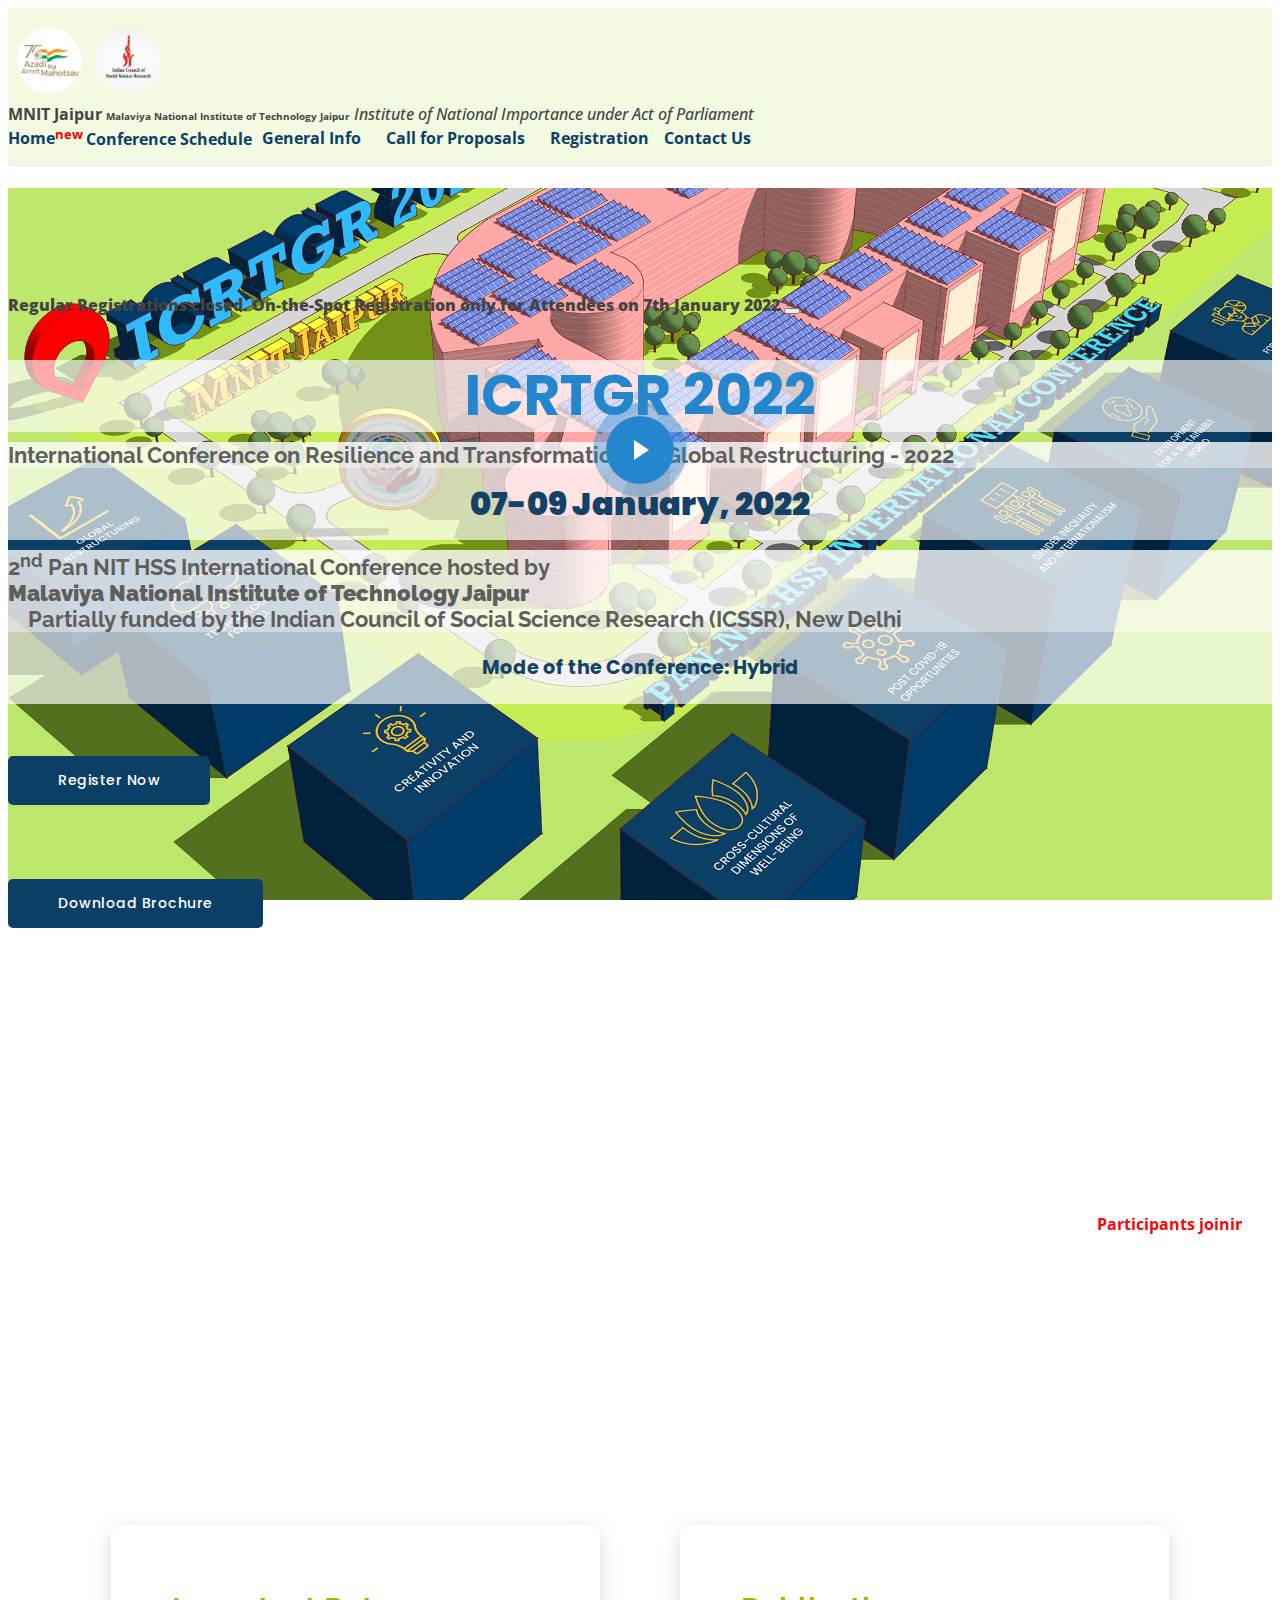
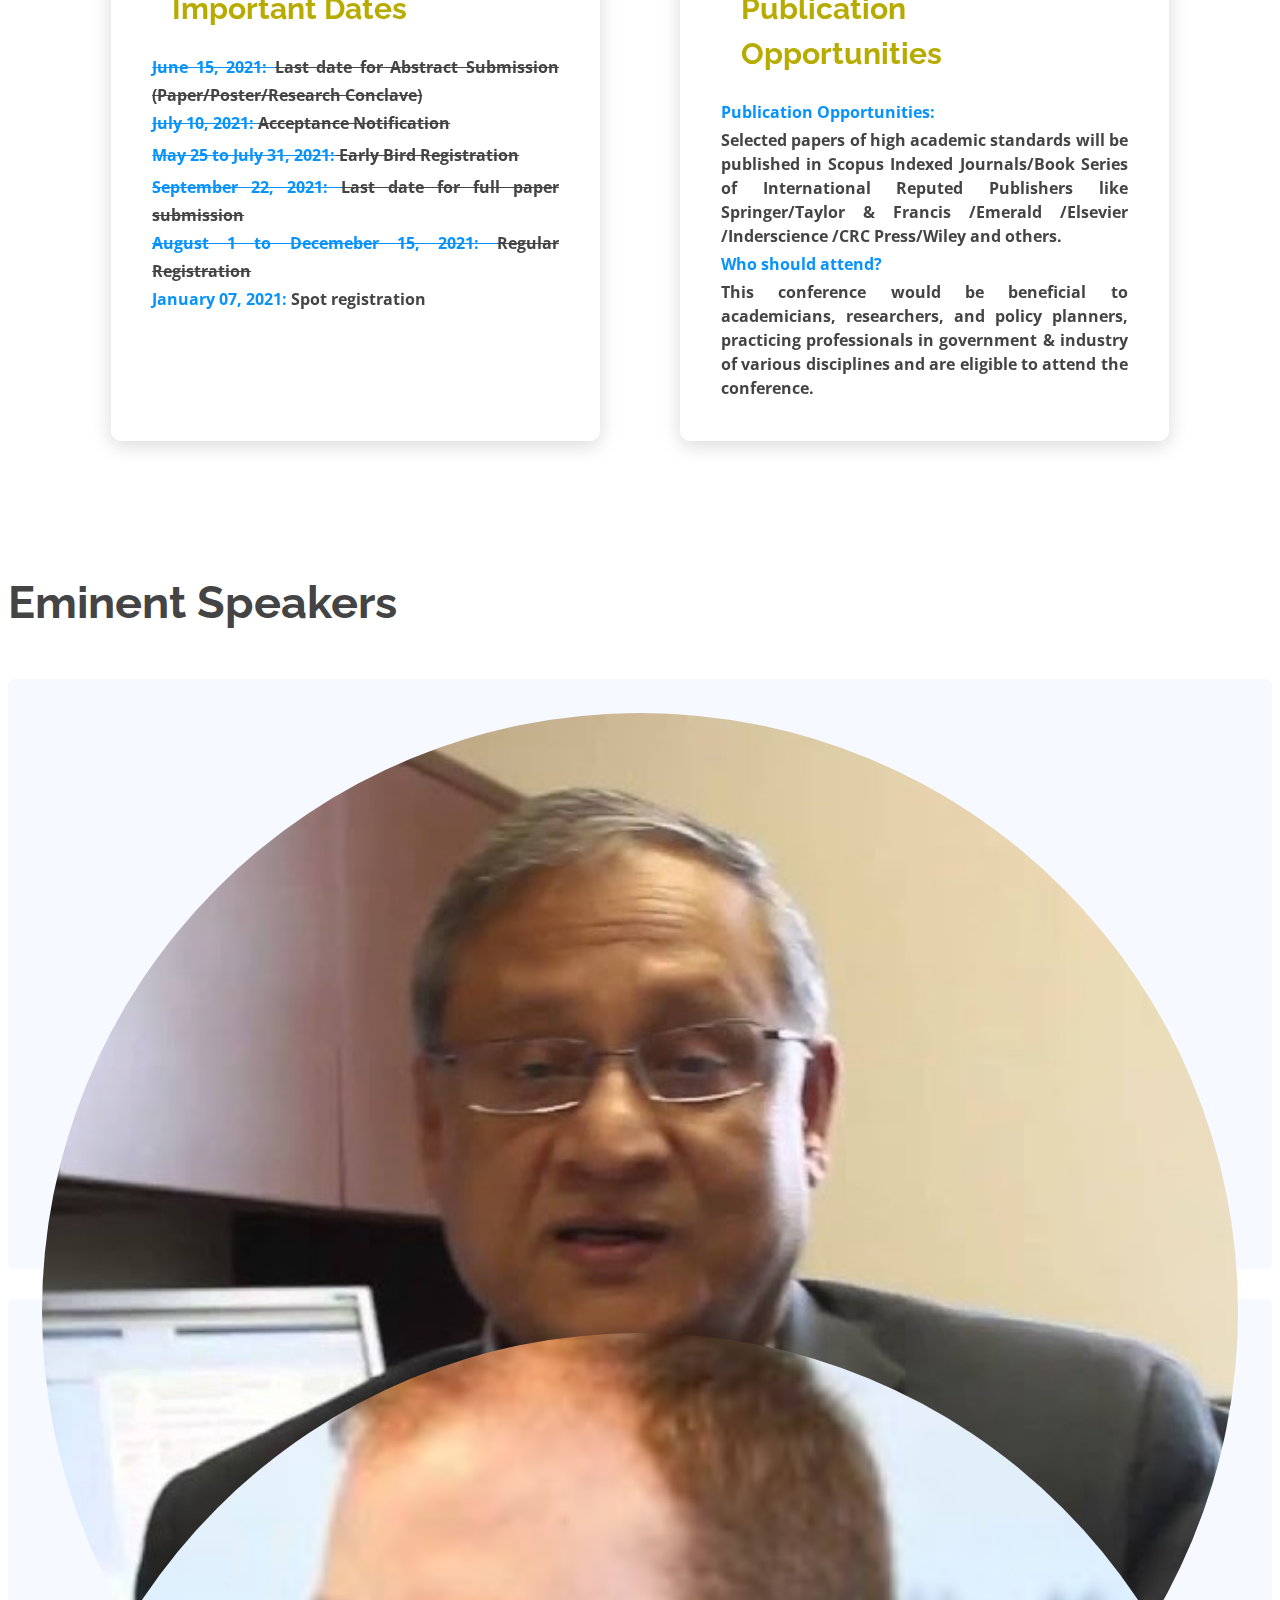
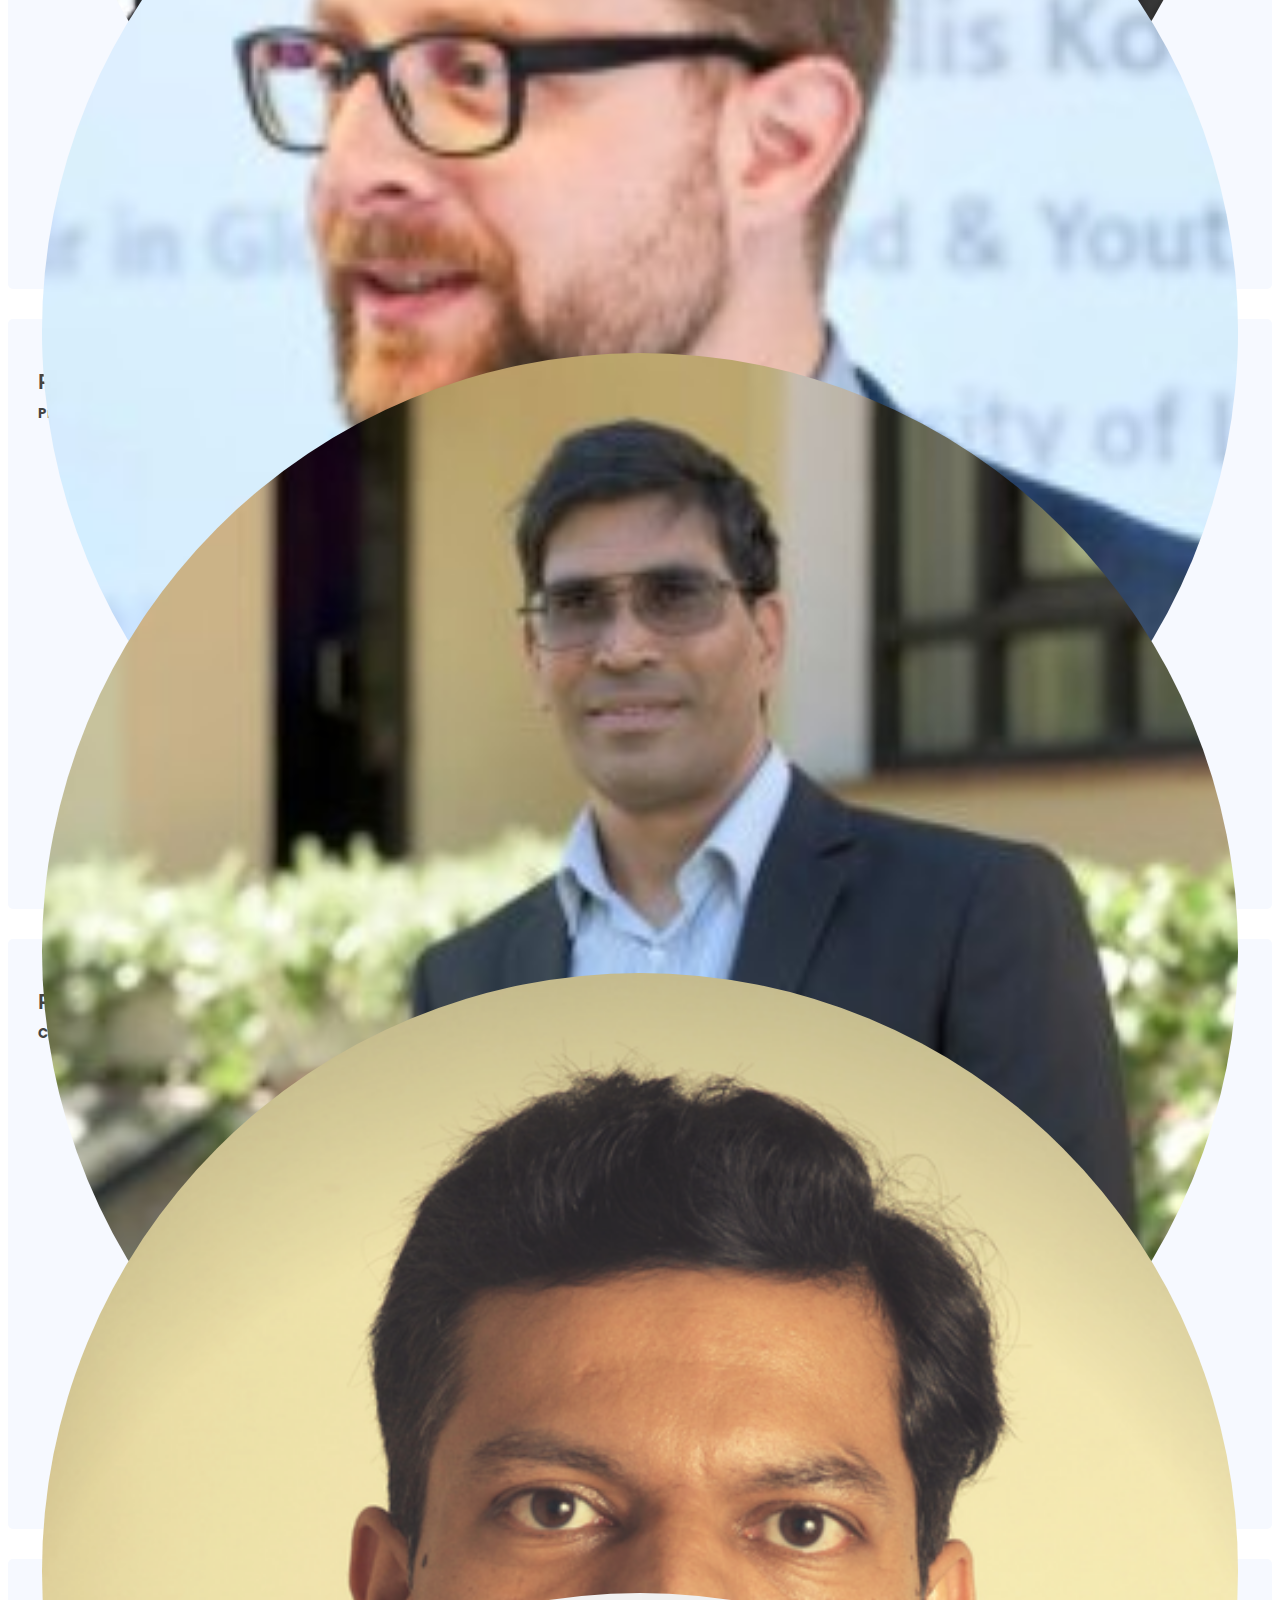
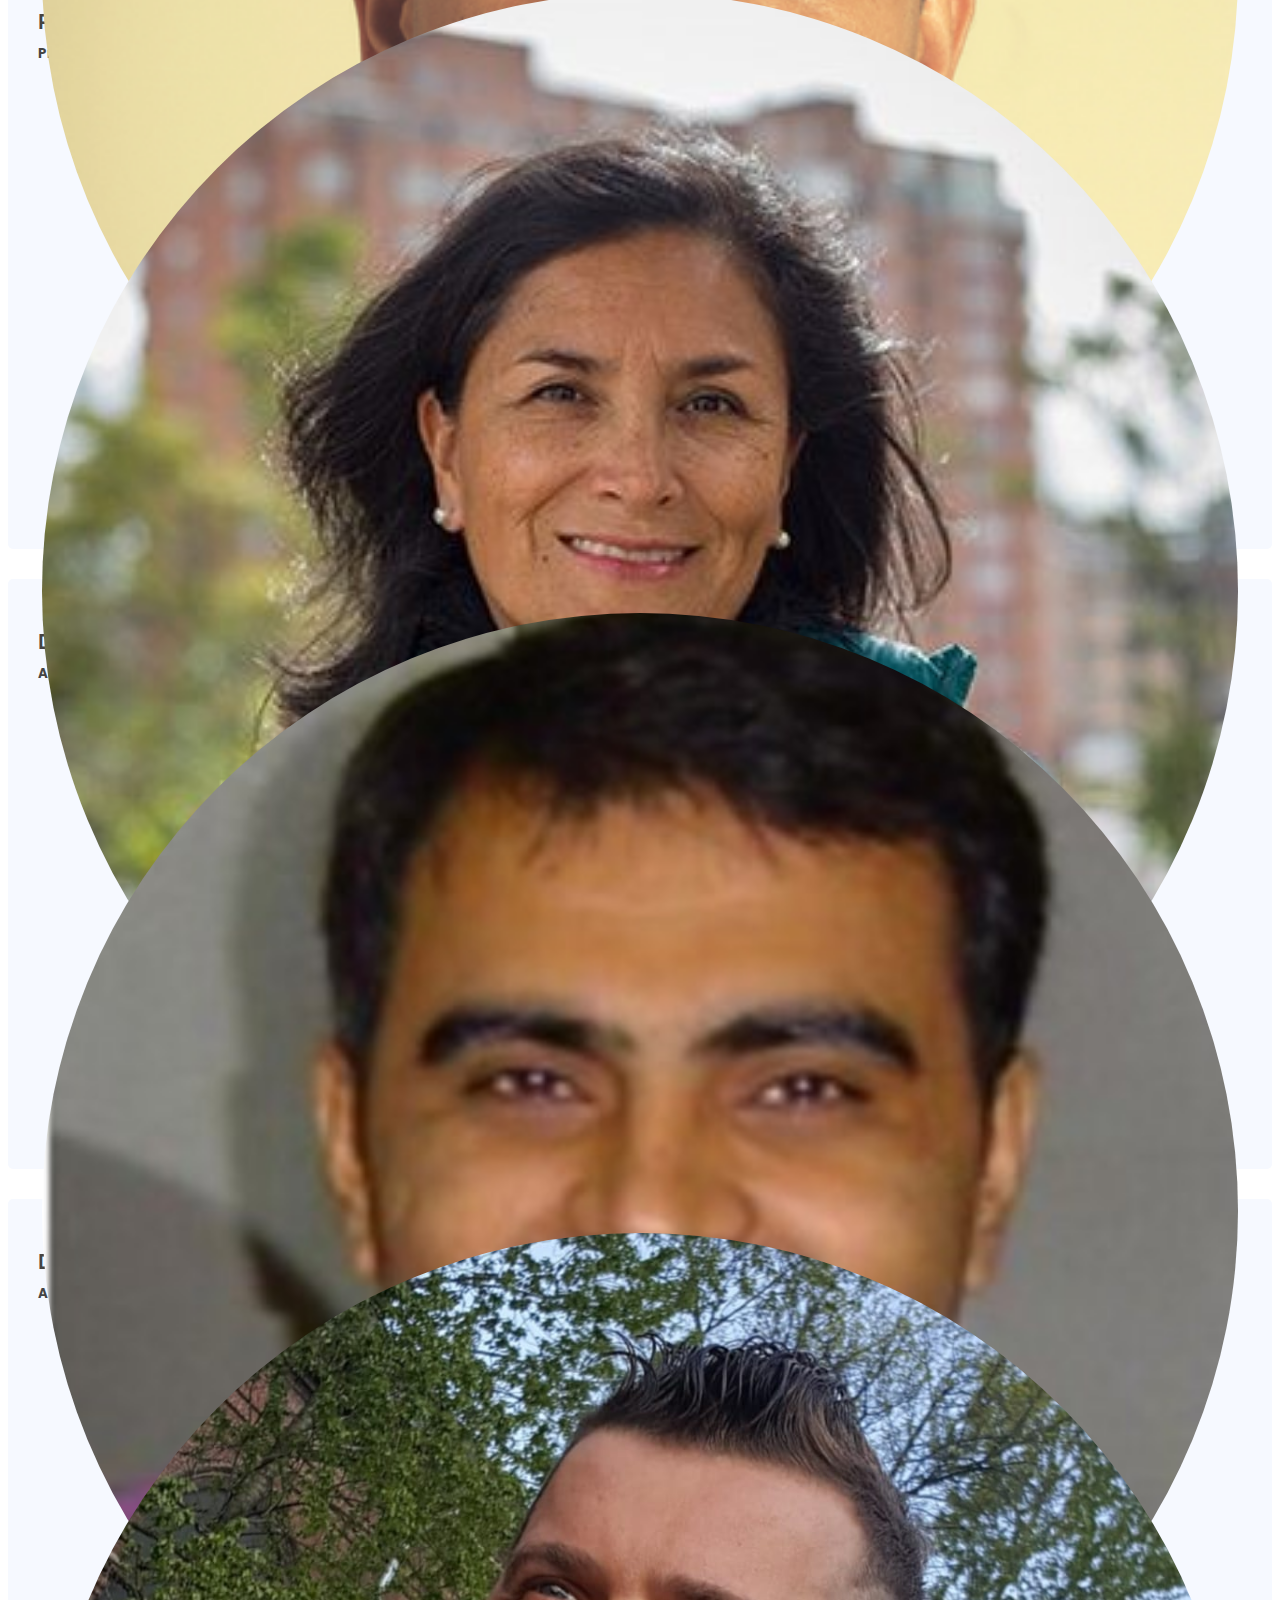
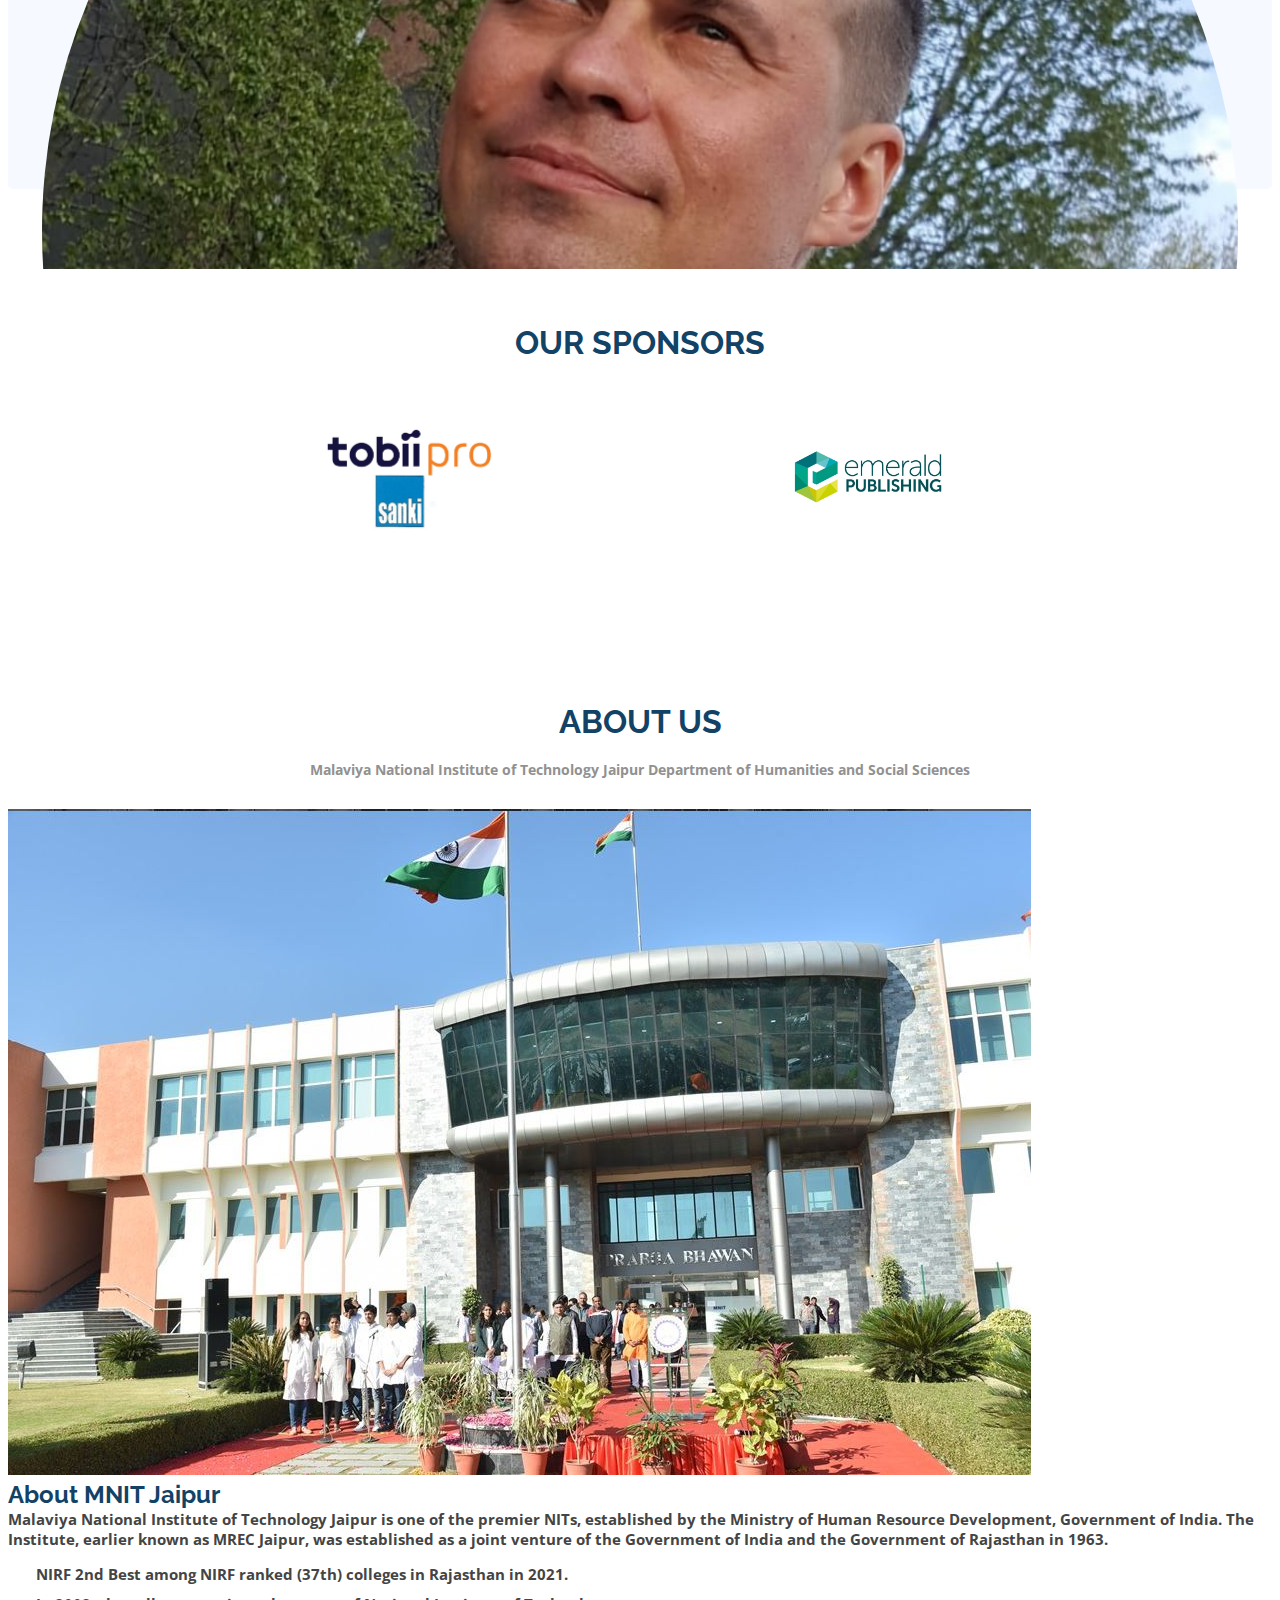
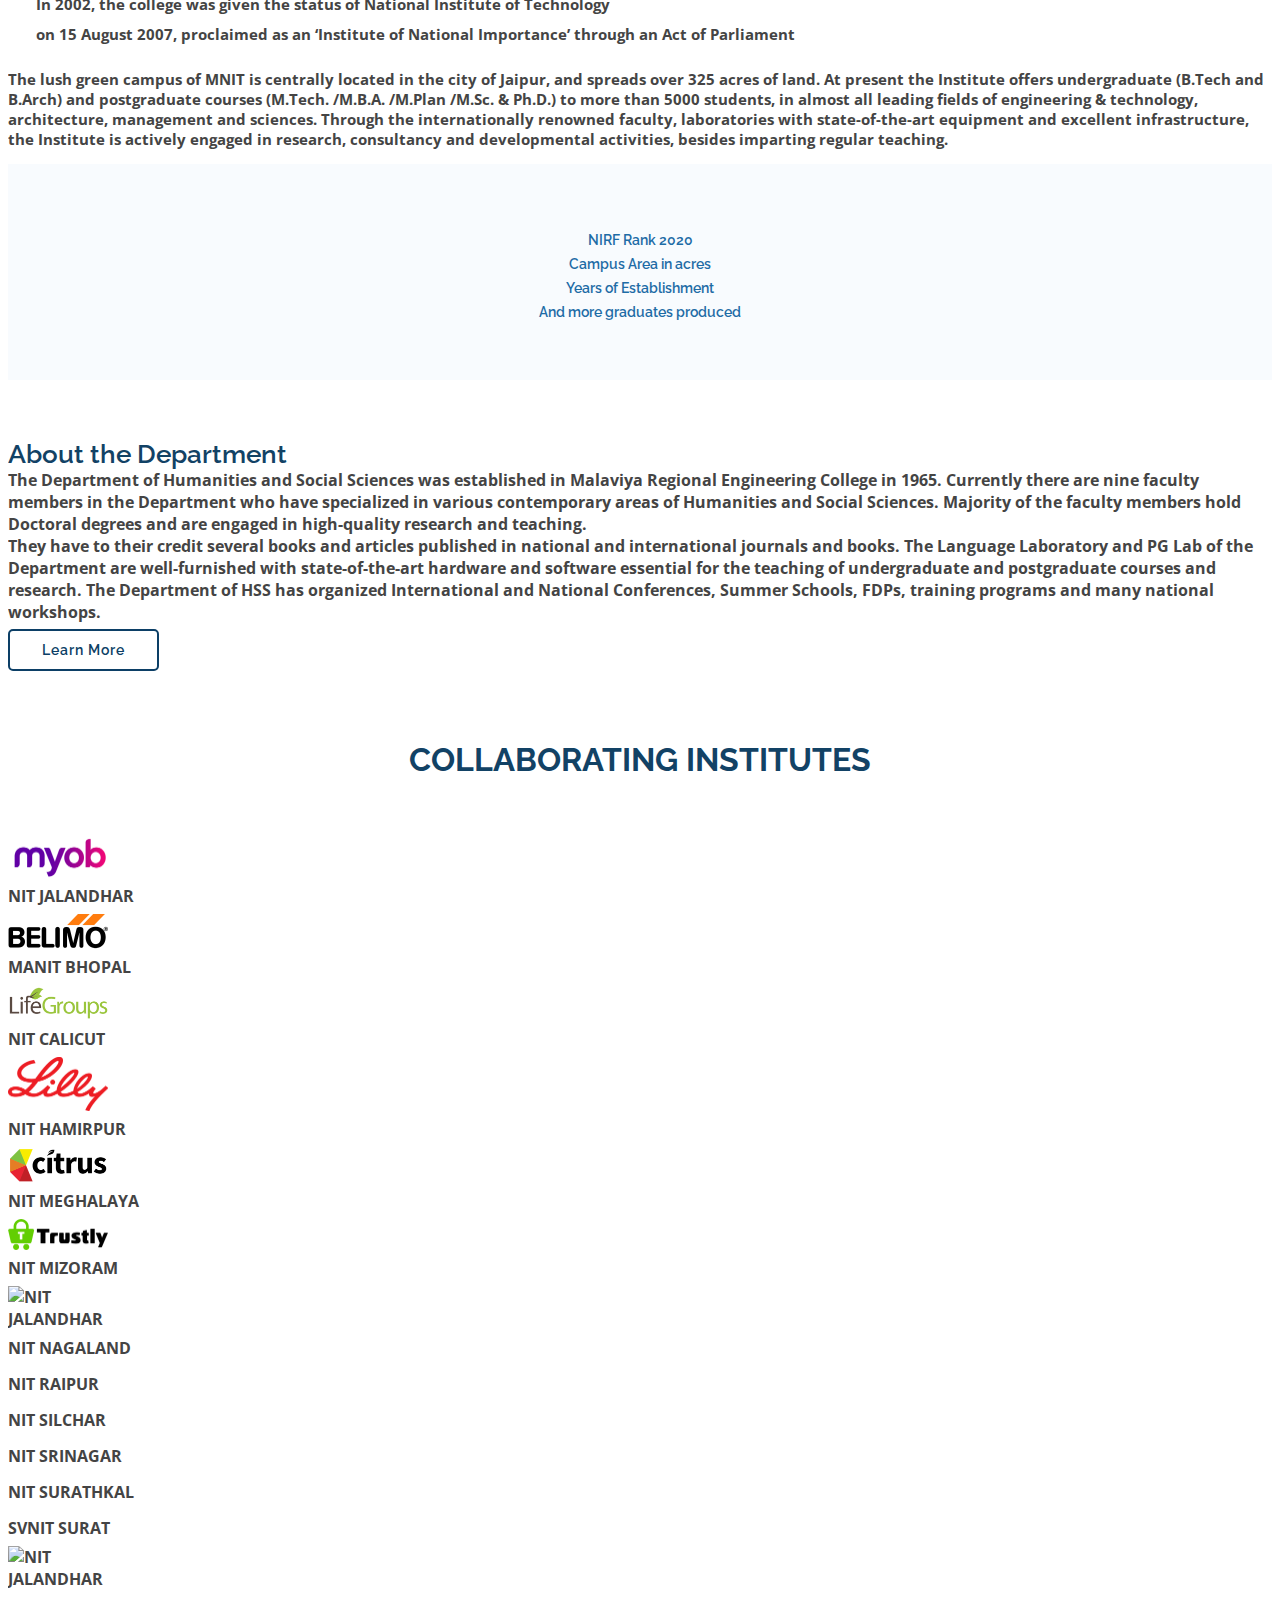
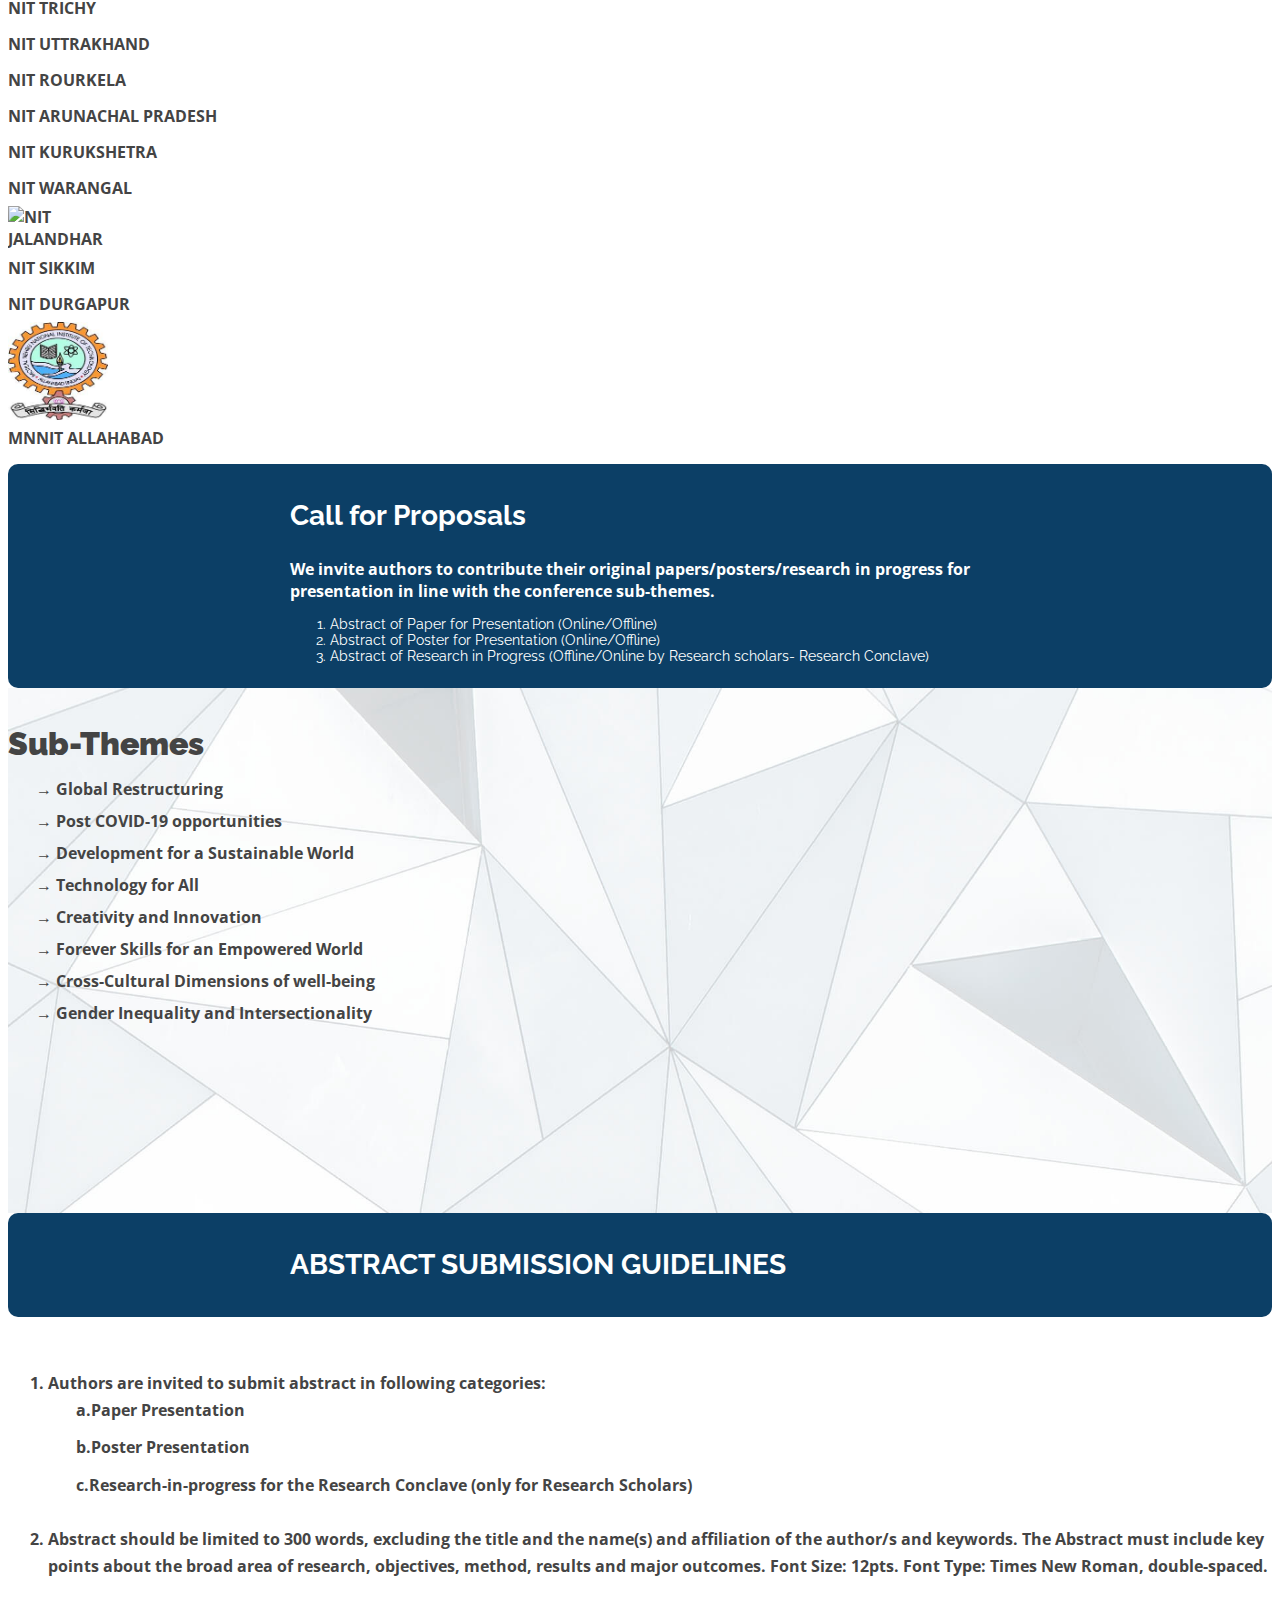
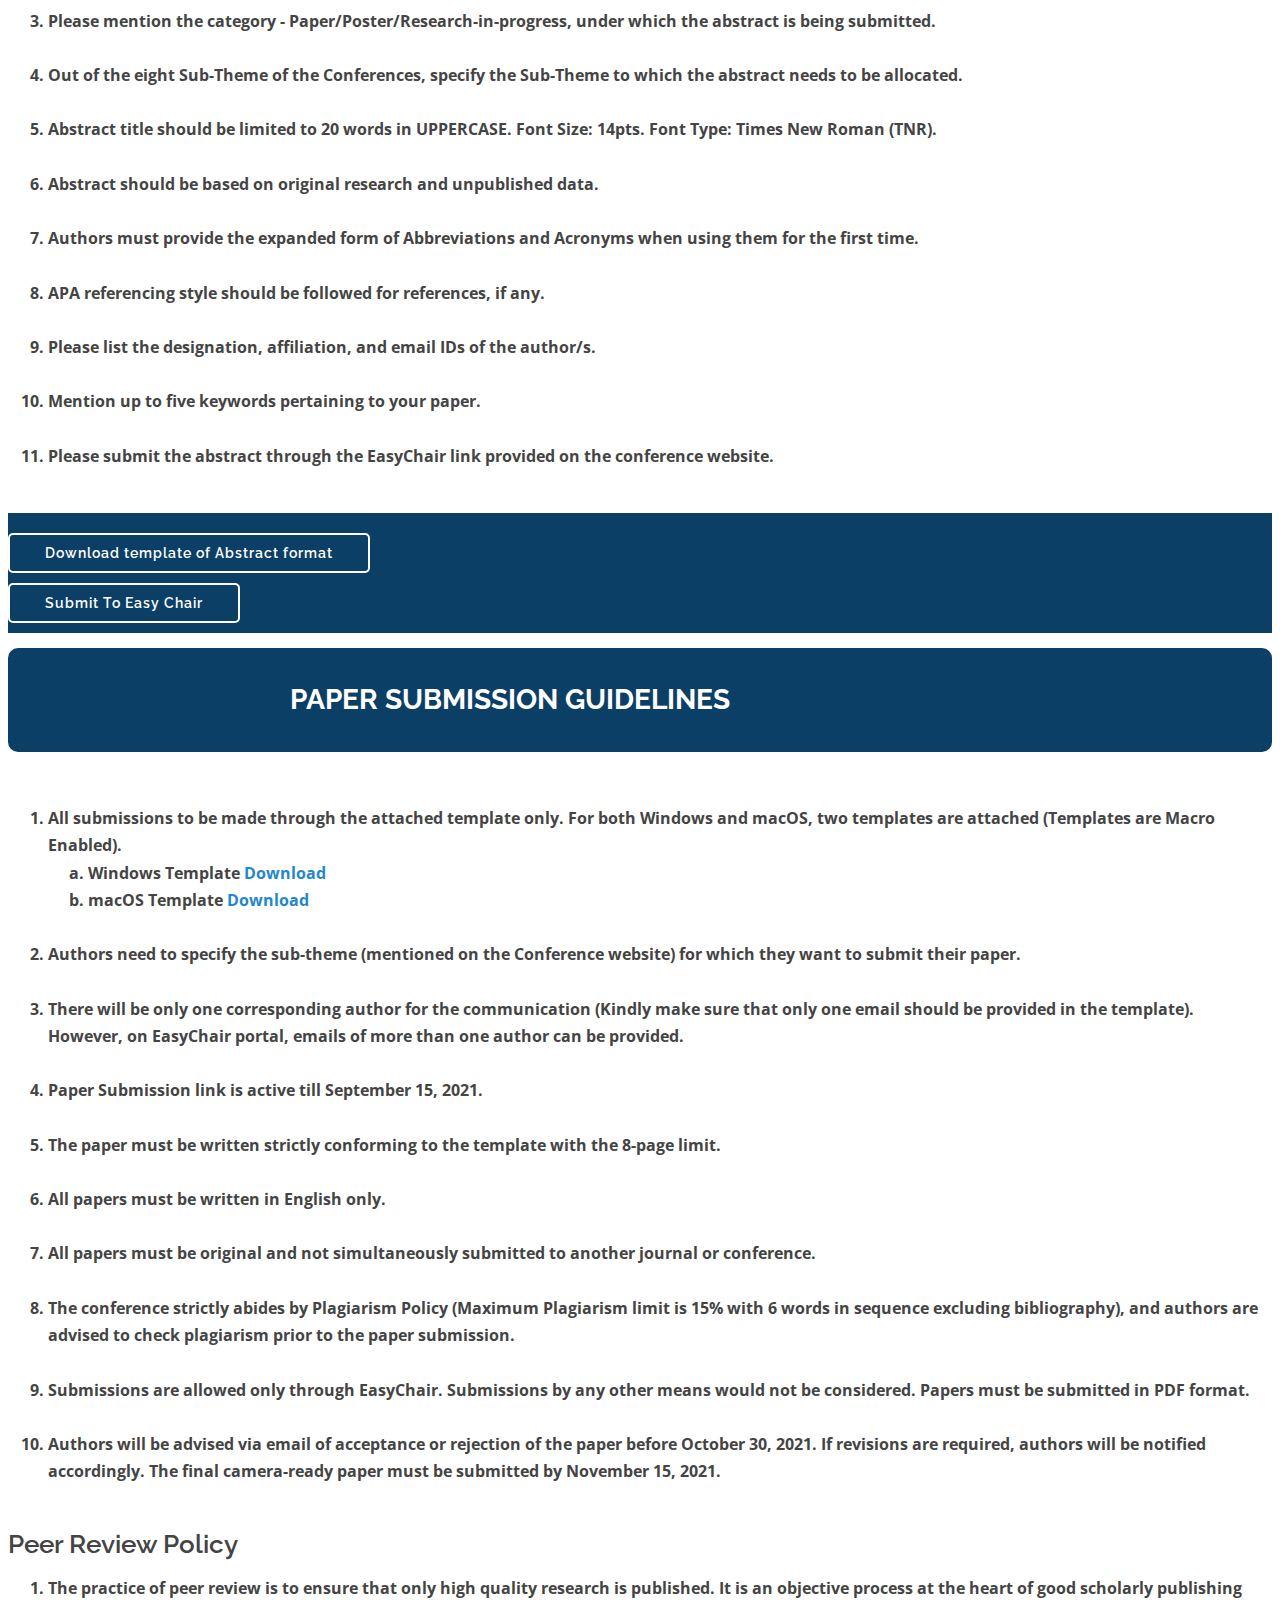
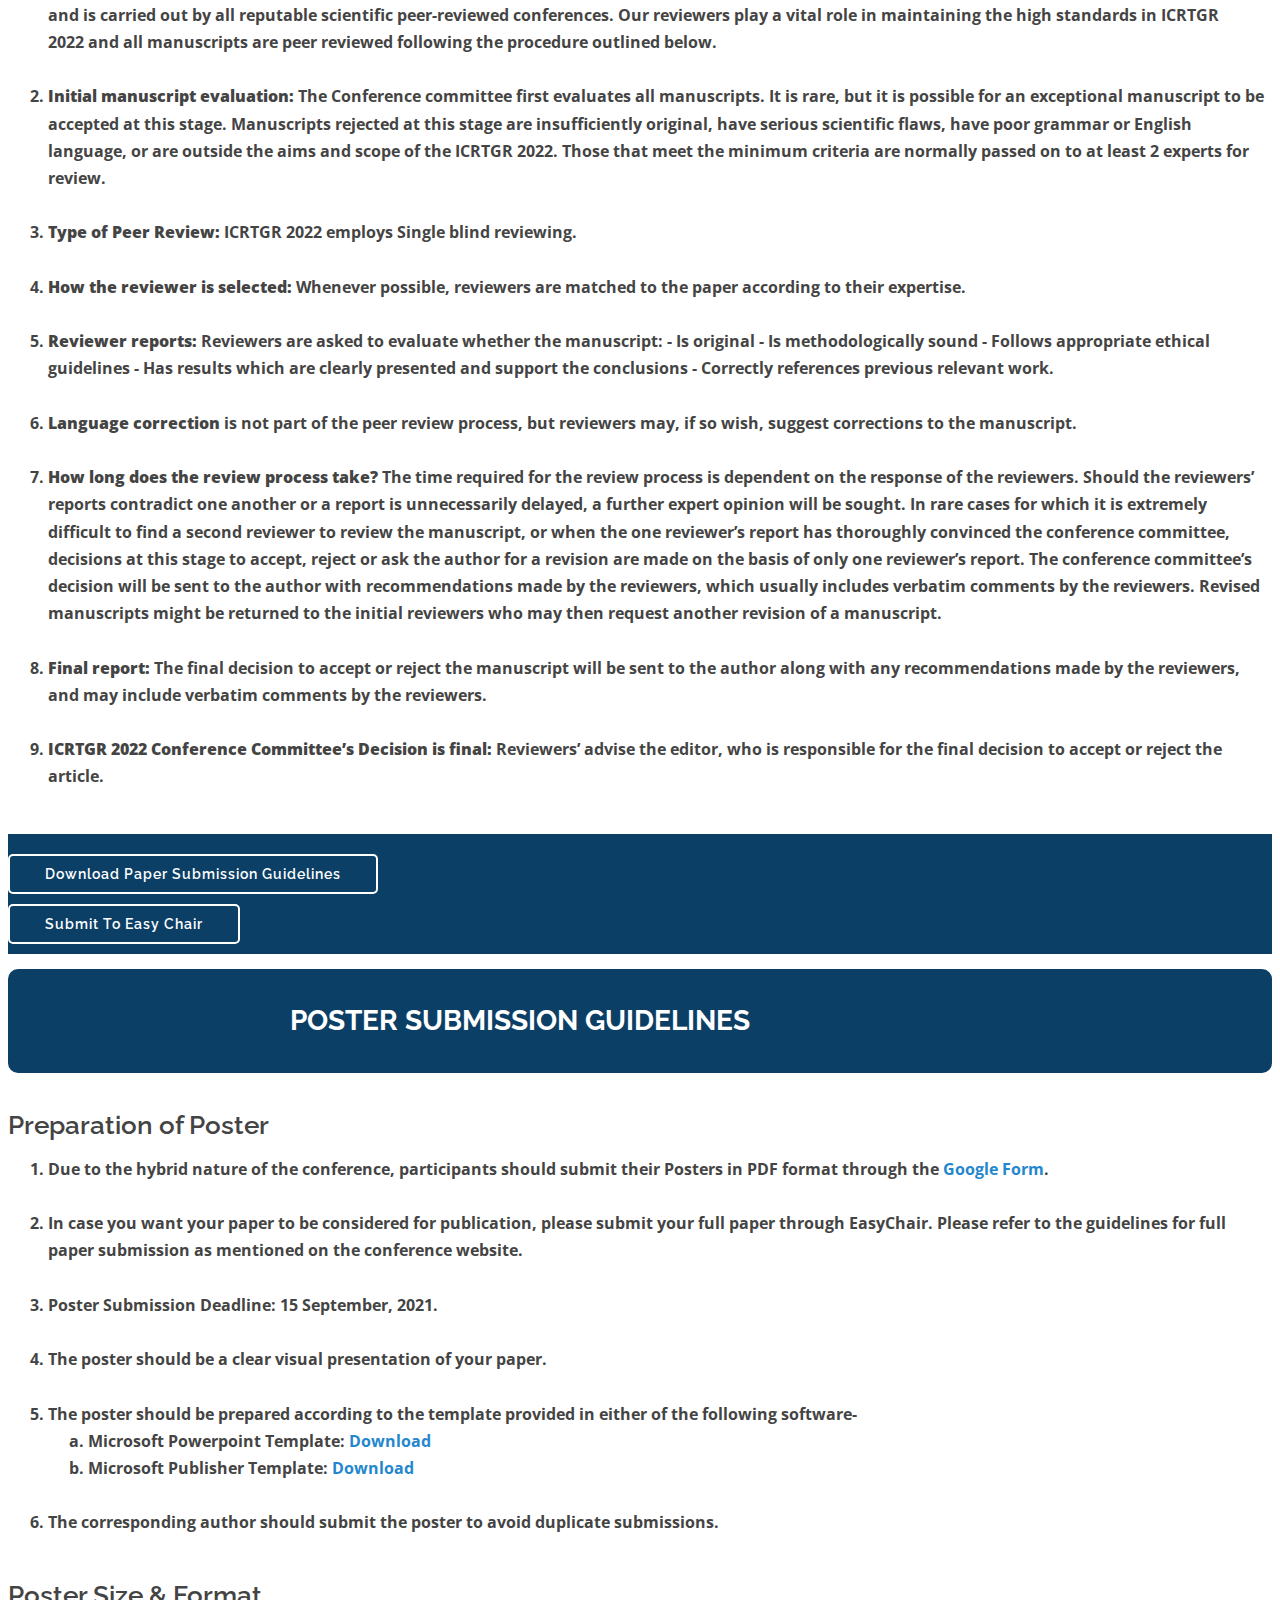
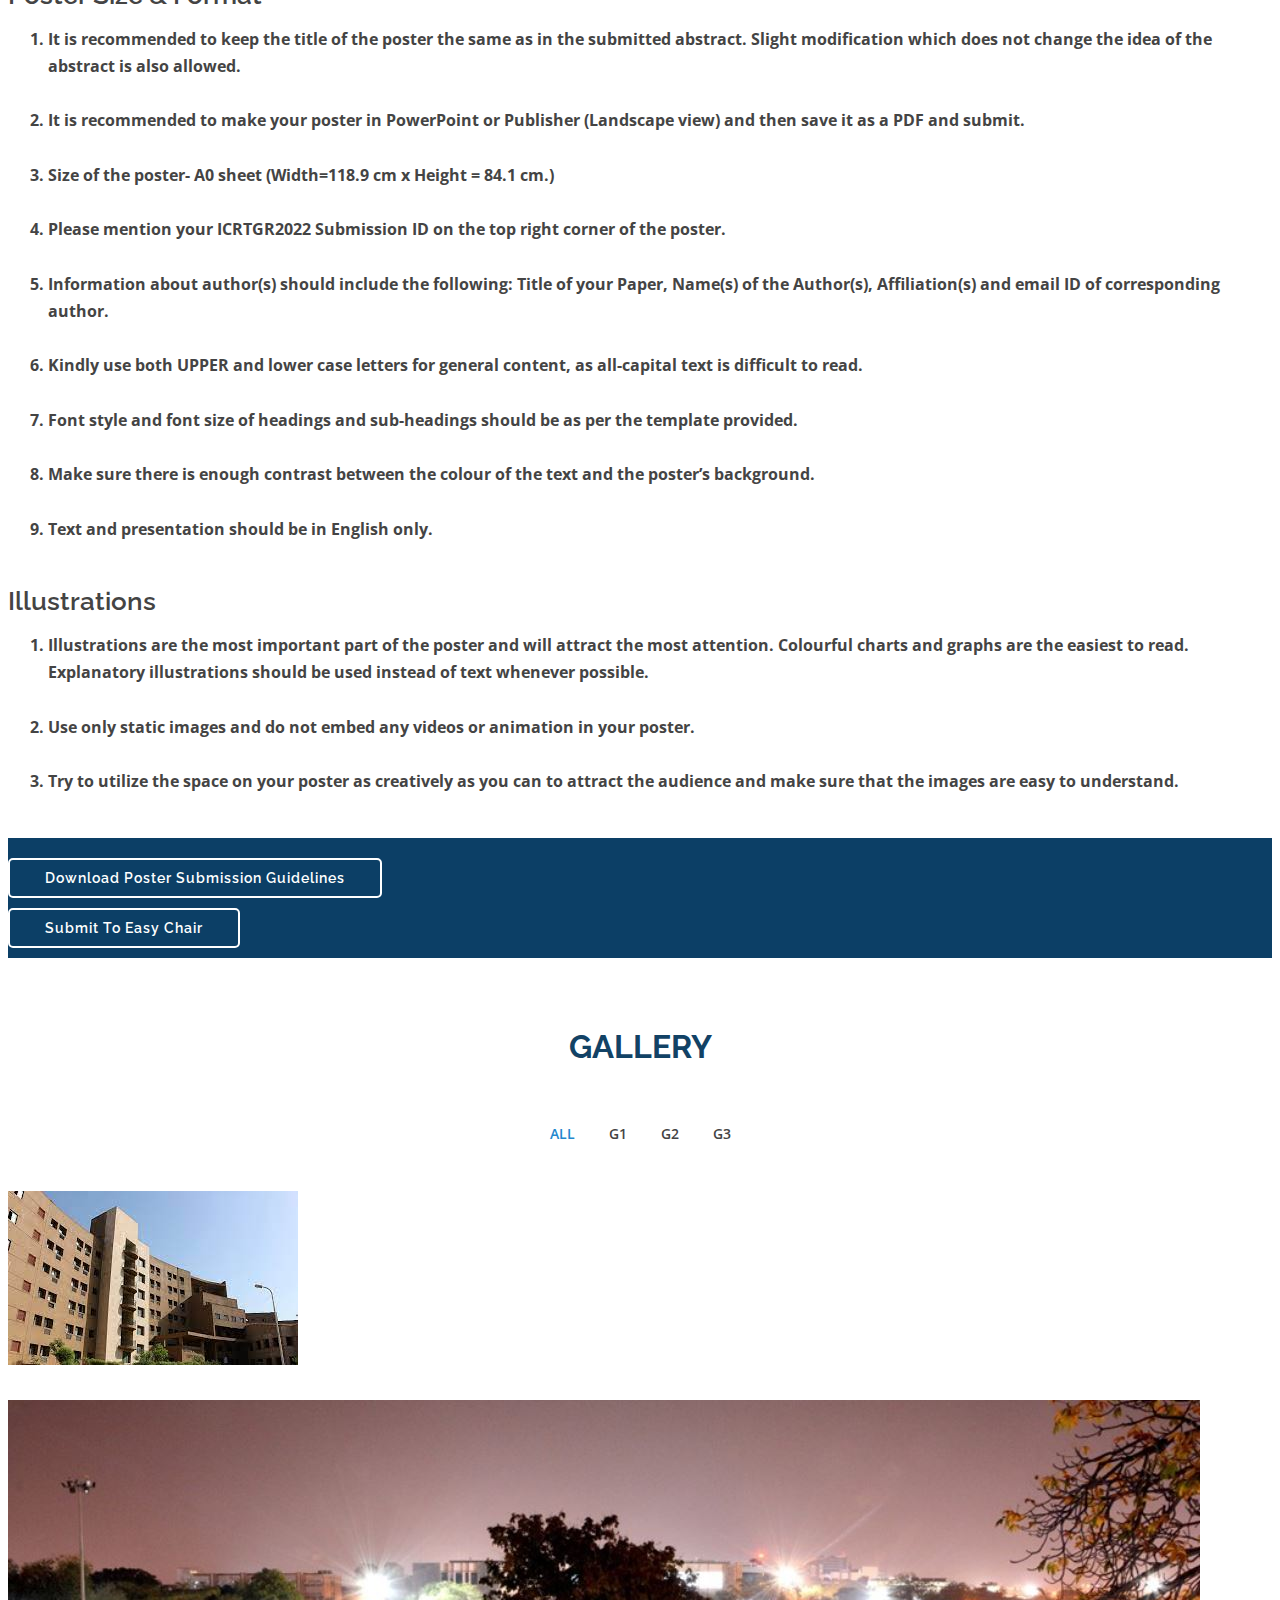
==== commit 73cee017: "Update index.html" ====
--- a/index.html
+++ b/index.html
@@ -73,7 +73,7 @@
         <ul>
           <li><a class="nav-link scrollto d-lg-none d-xl-block" href="#hero"><b>Home</b></a></li>
           <li><a class="nav-link scrollto d-lg-none d-xl-block"
-              href="assets/New ICRTGR 2022_Conference Schedule_7-9 January2022_6 Jan.pdf"
+              href="assets/New to New ICRTGR 2022_Conference Schedule.pdf"
               download="ICRTGR 2022_Conference Schedule.pdf" class="btn-get-started scrollto"><b>
                 <blink> <sup style="color: red;"> new </sup> </blink> Conference Schedule
               </b> </a></li>
